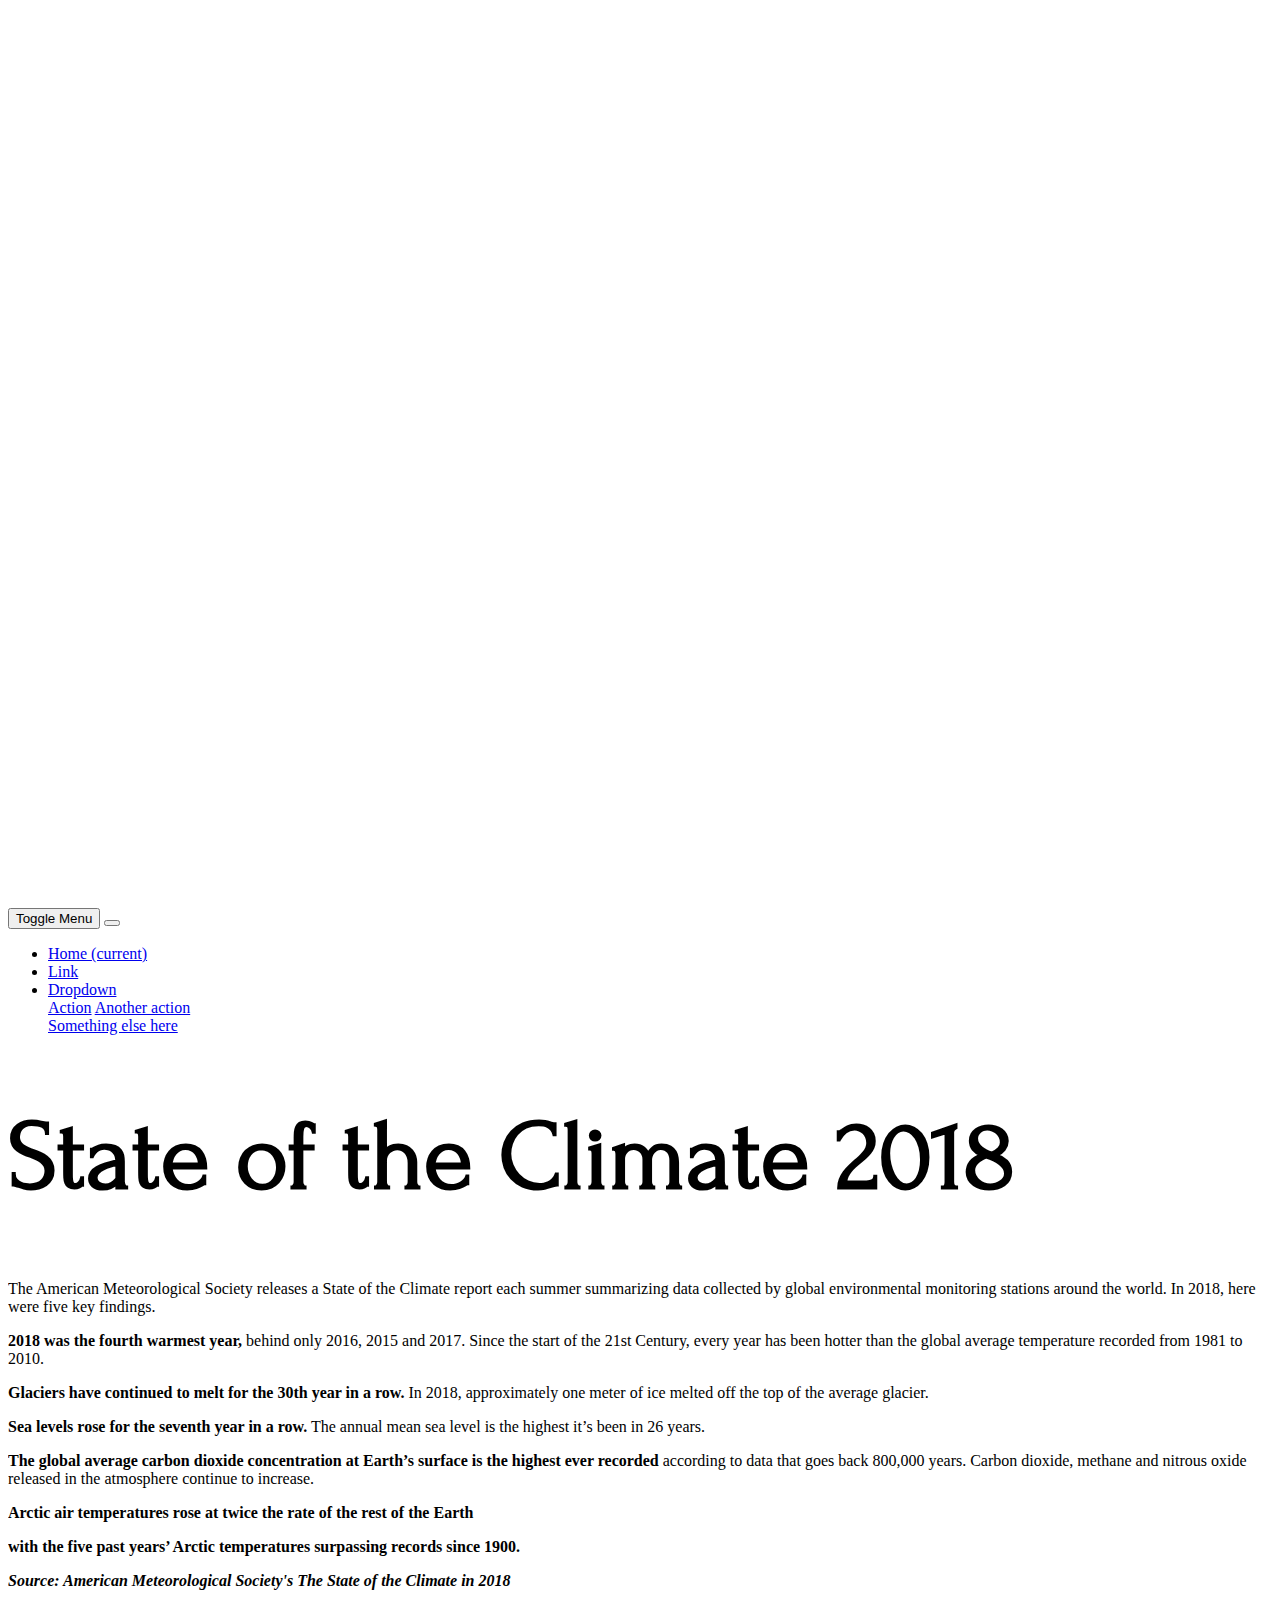
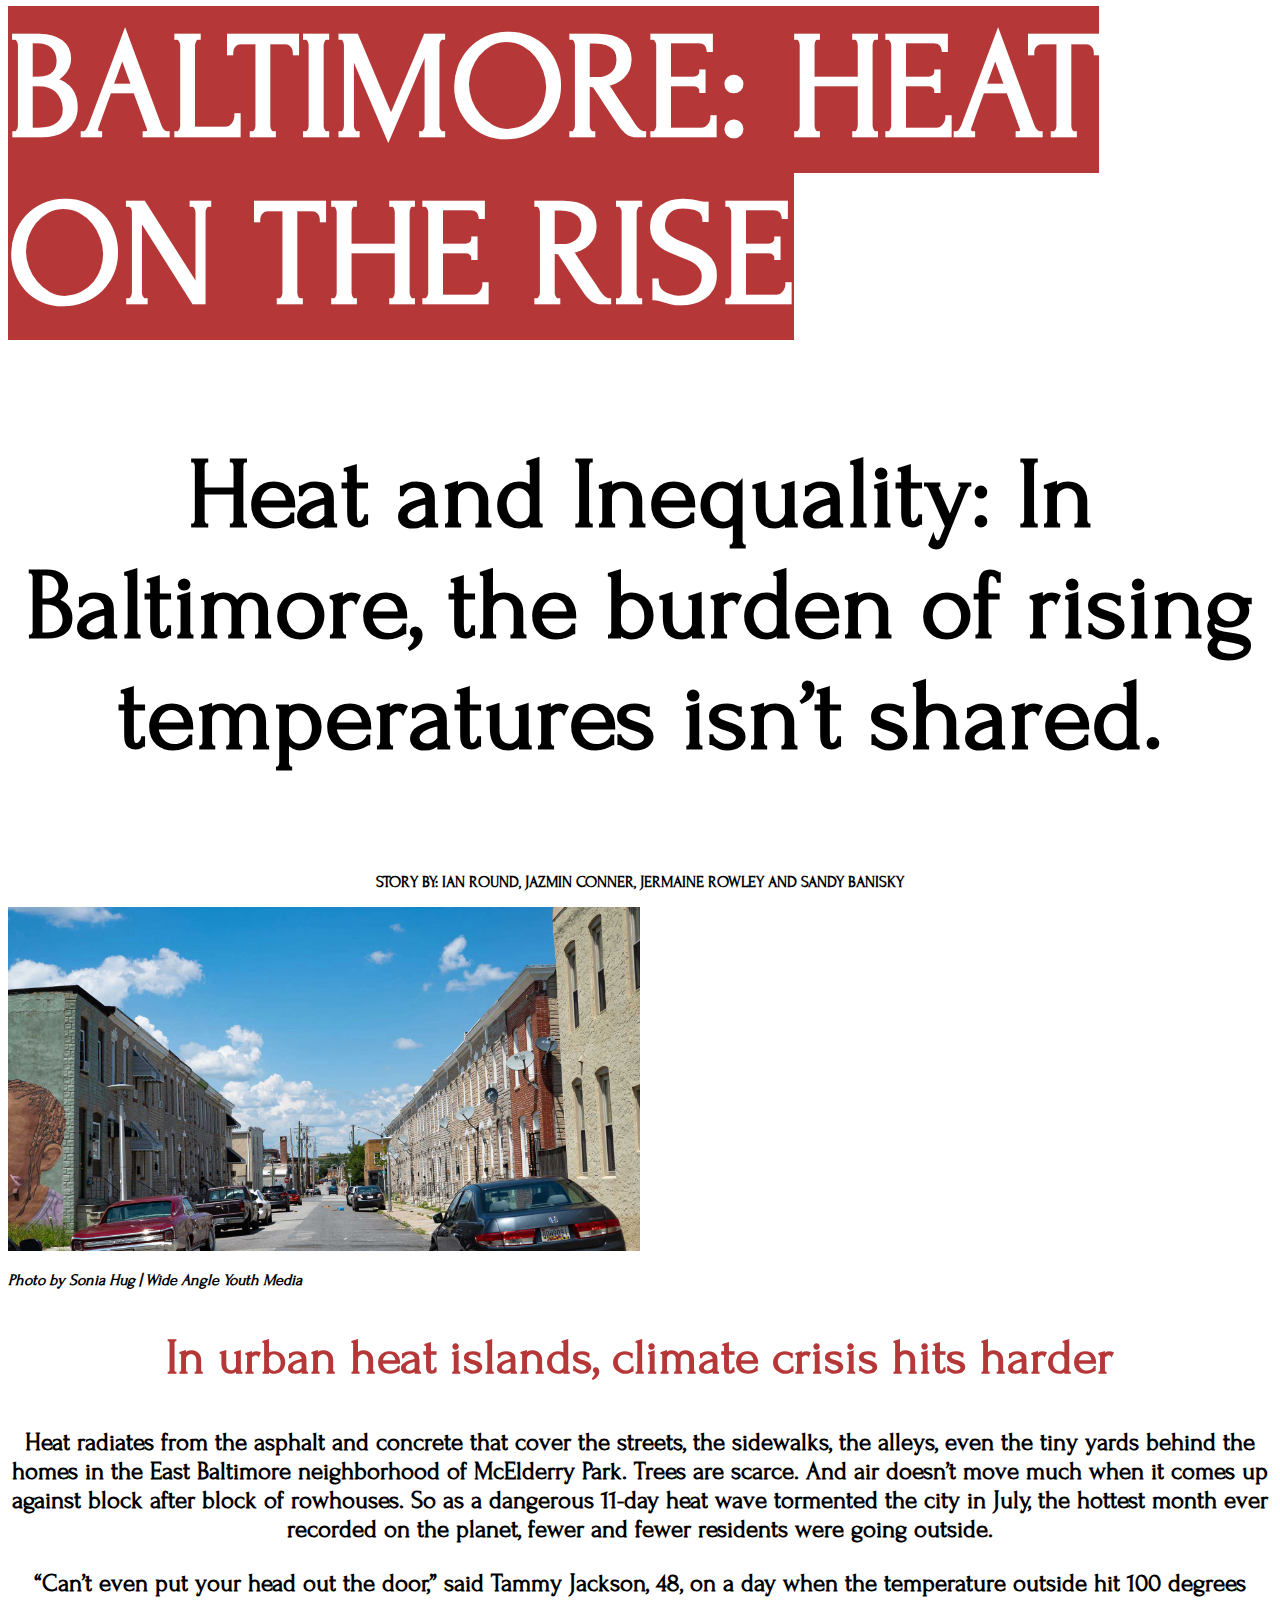
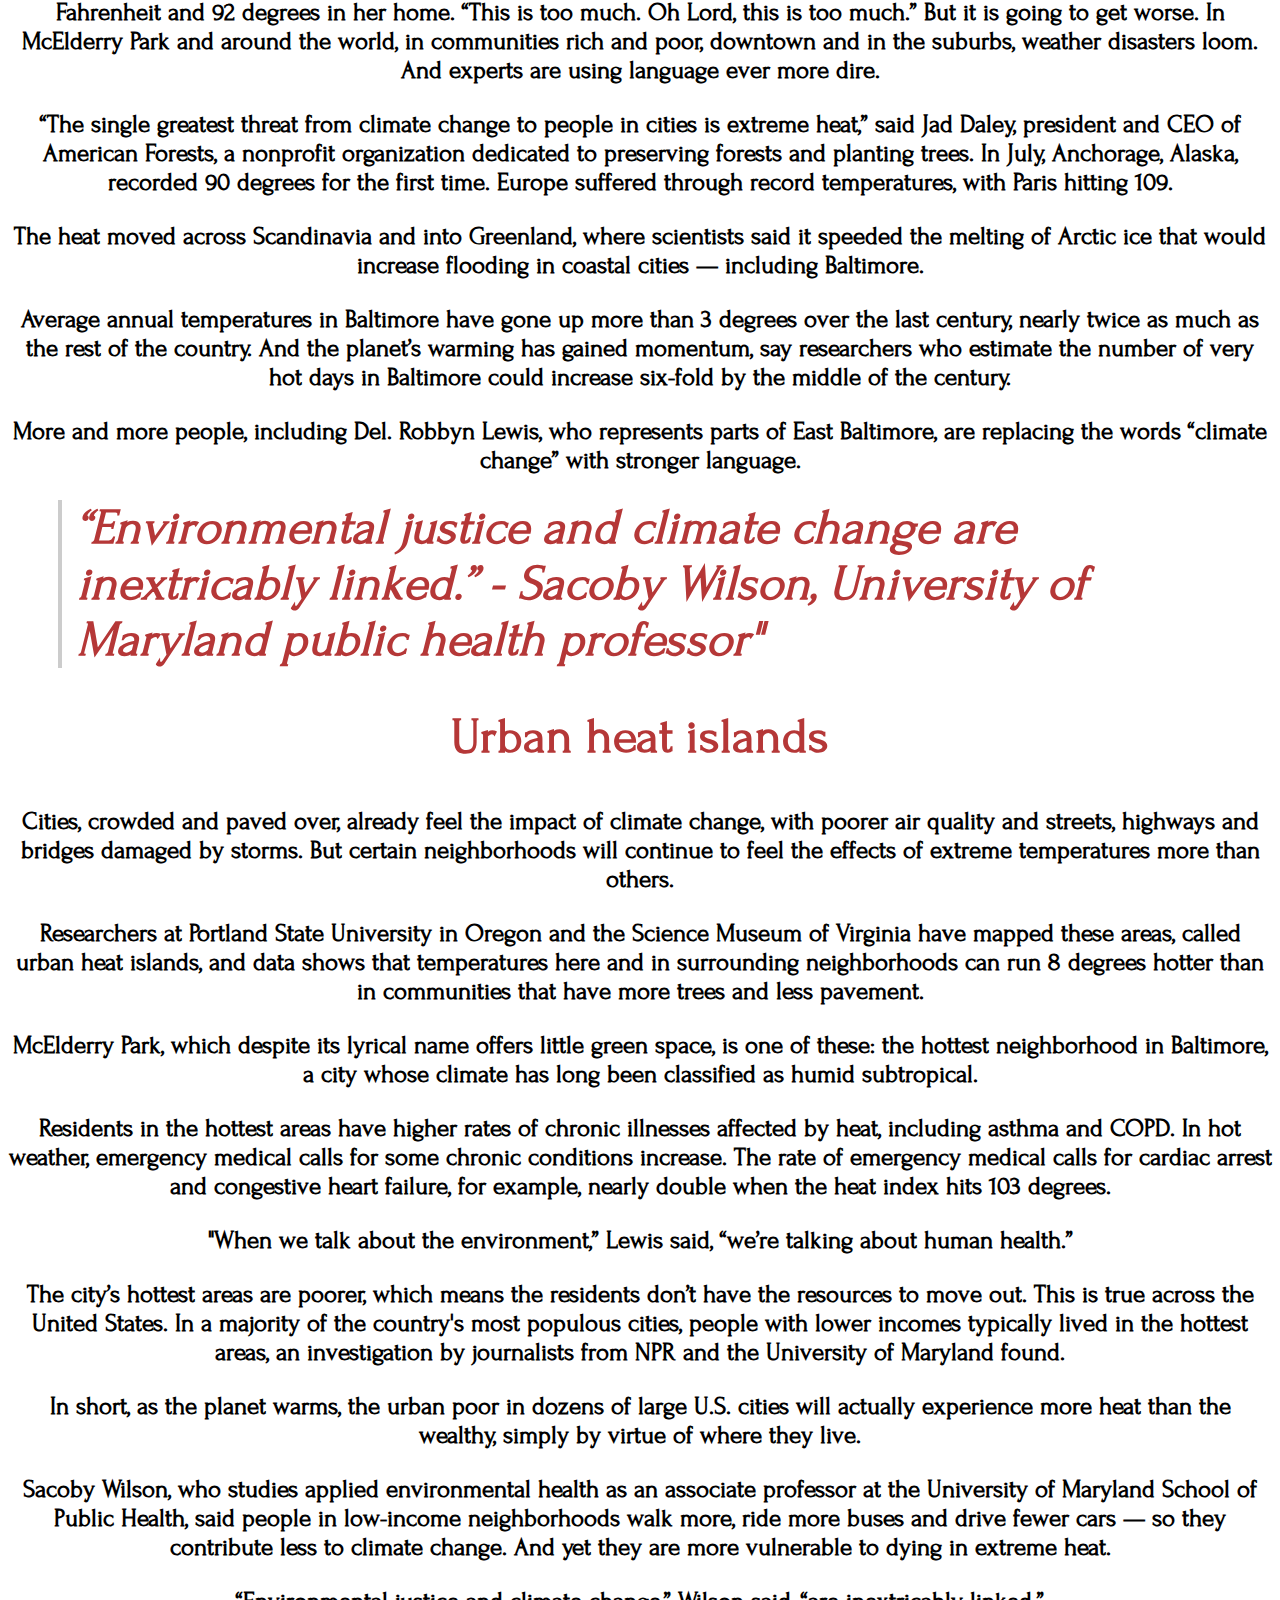
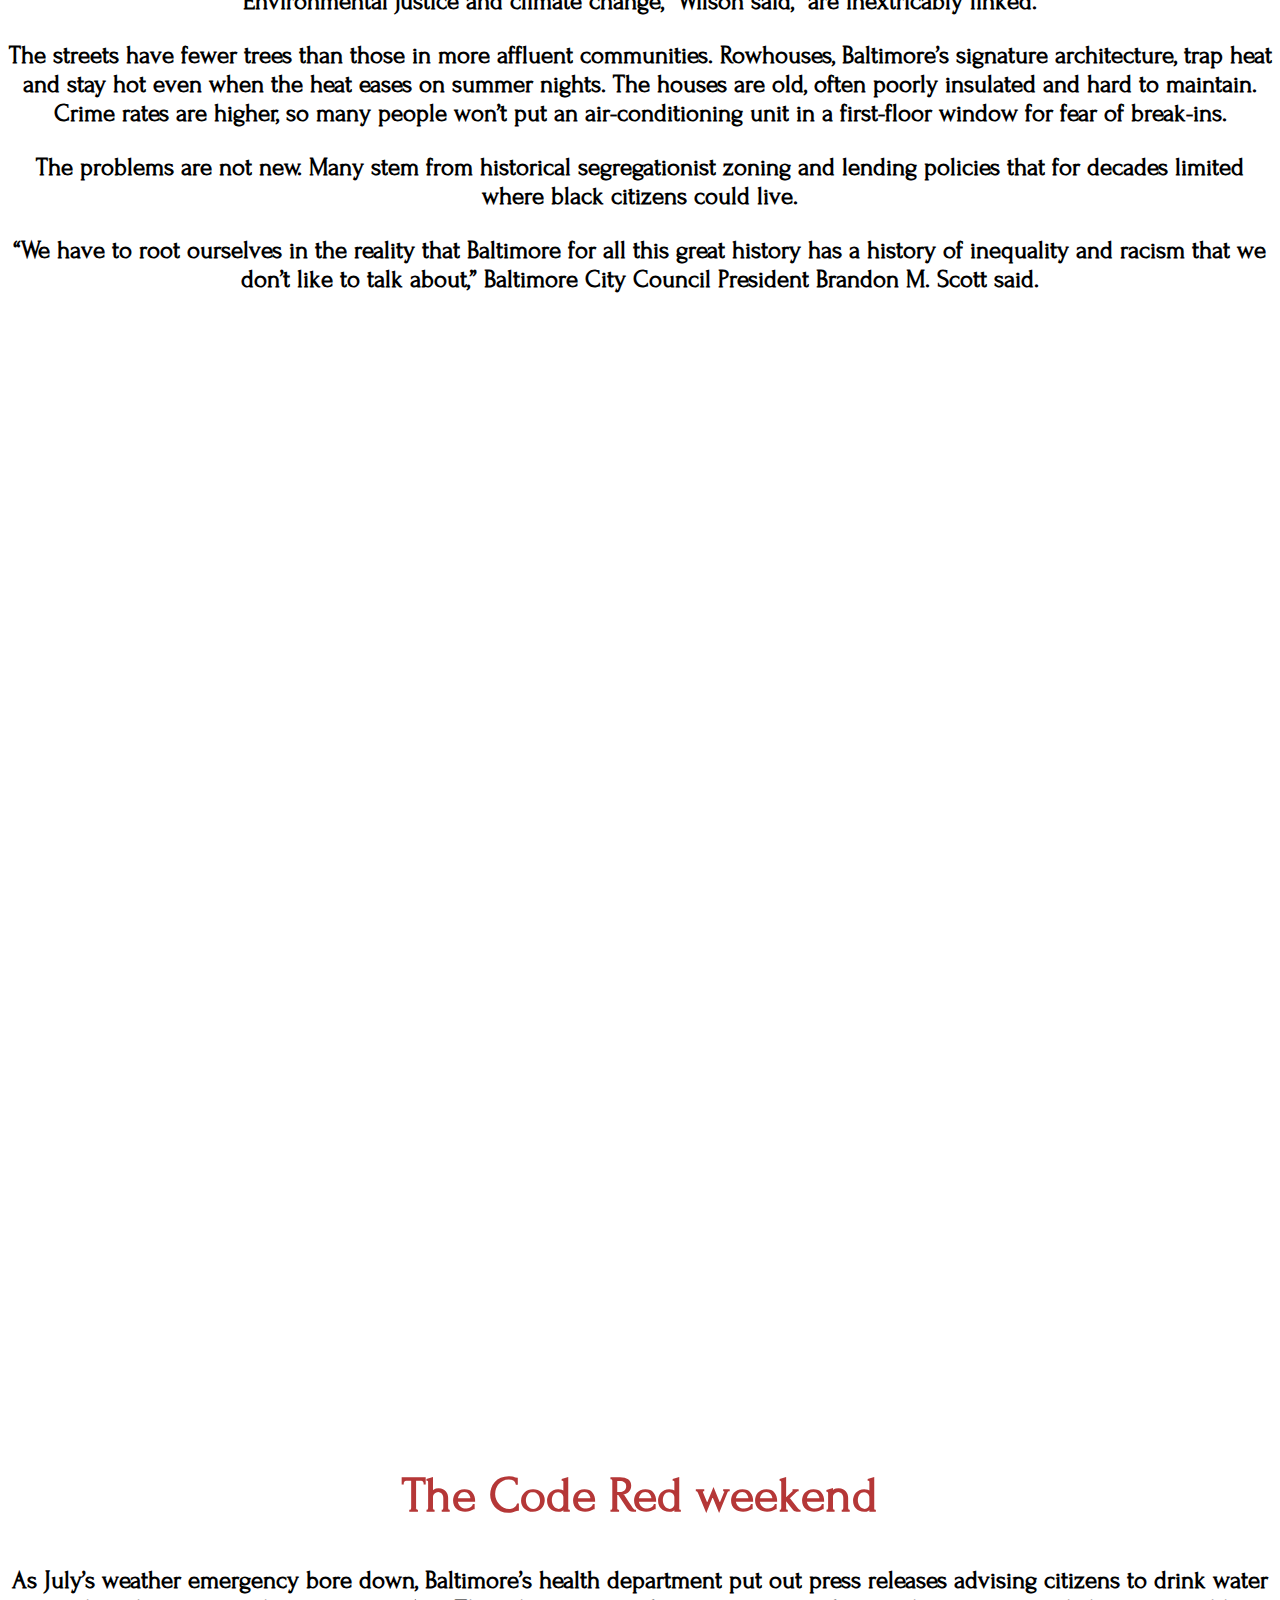
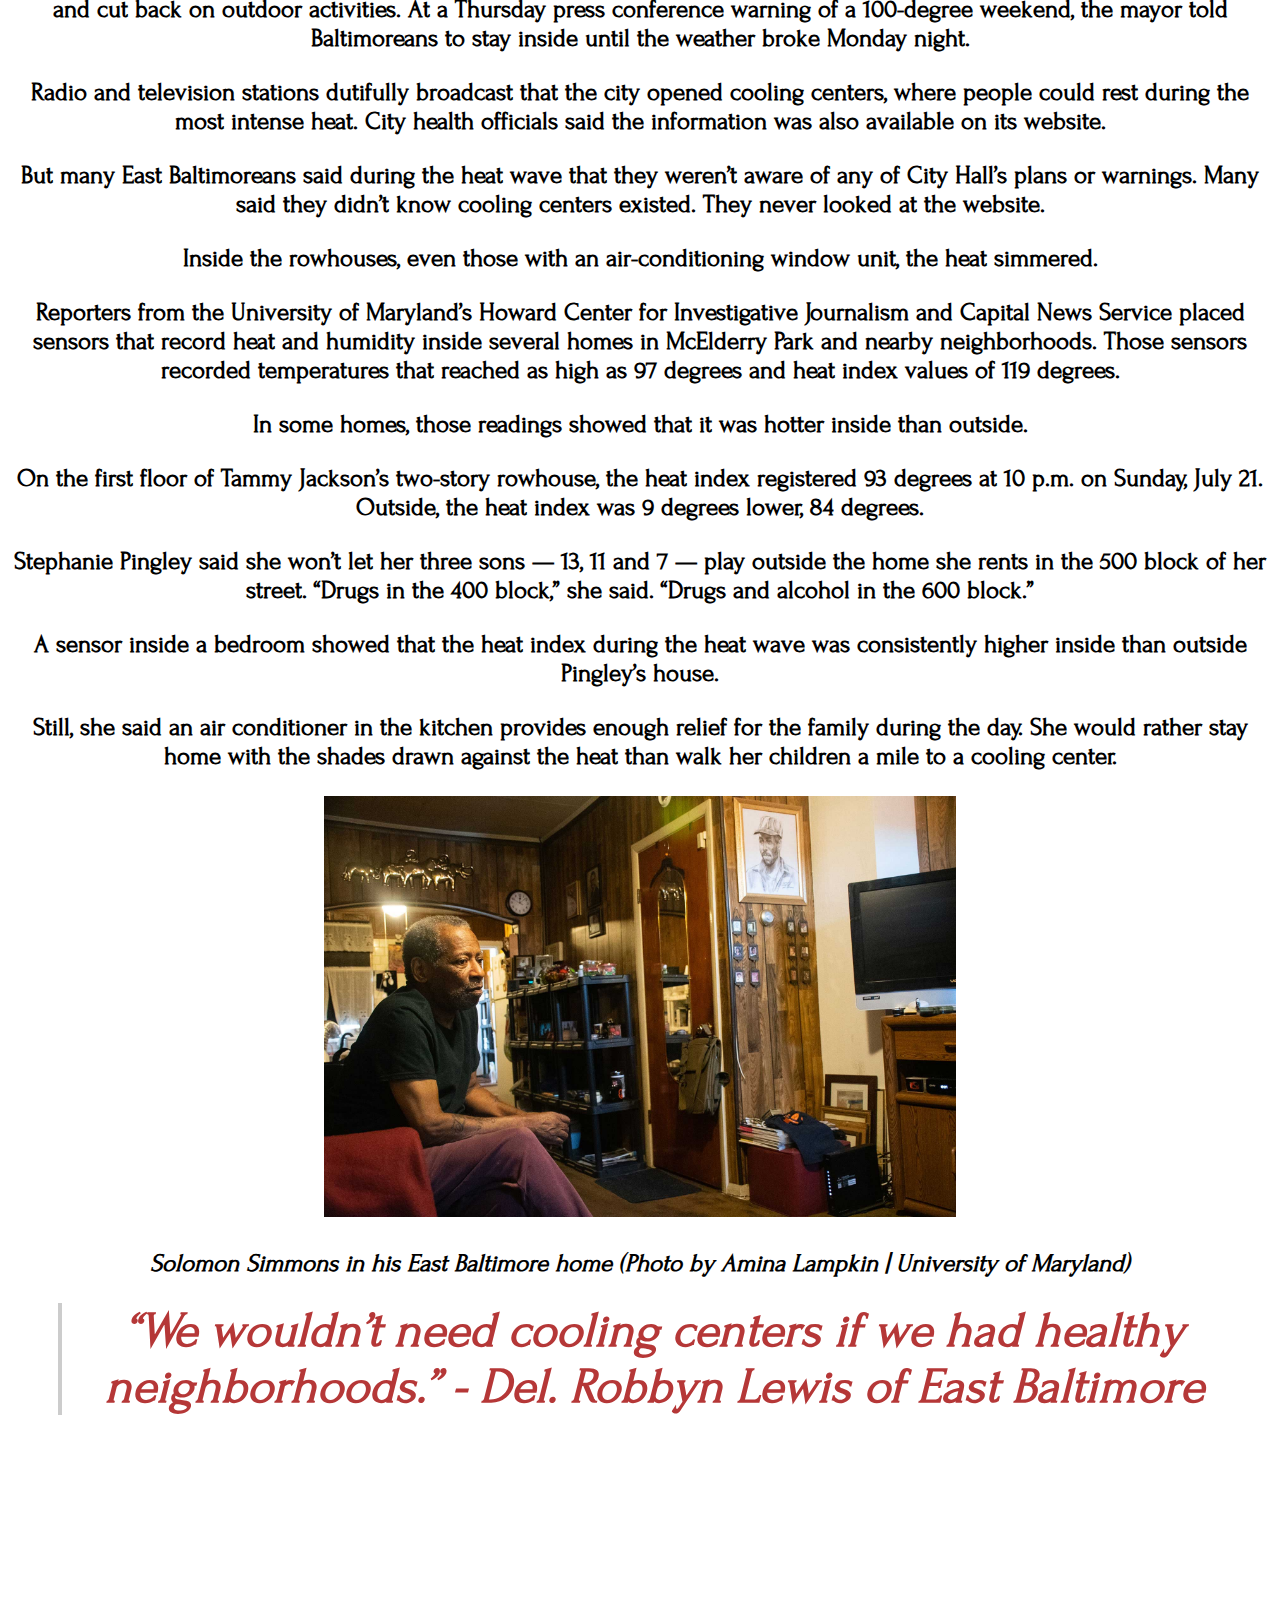
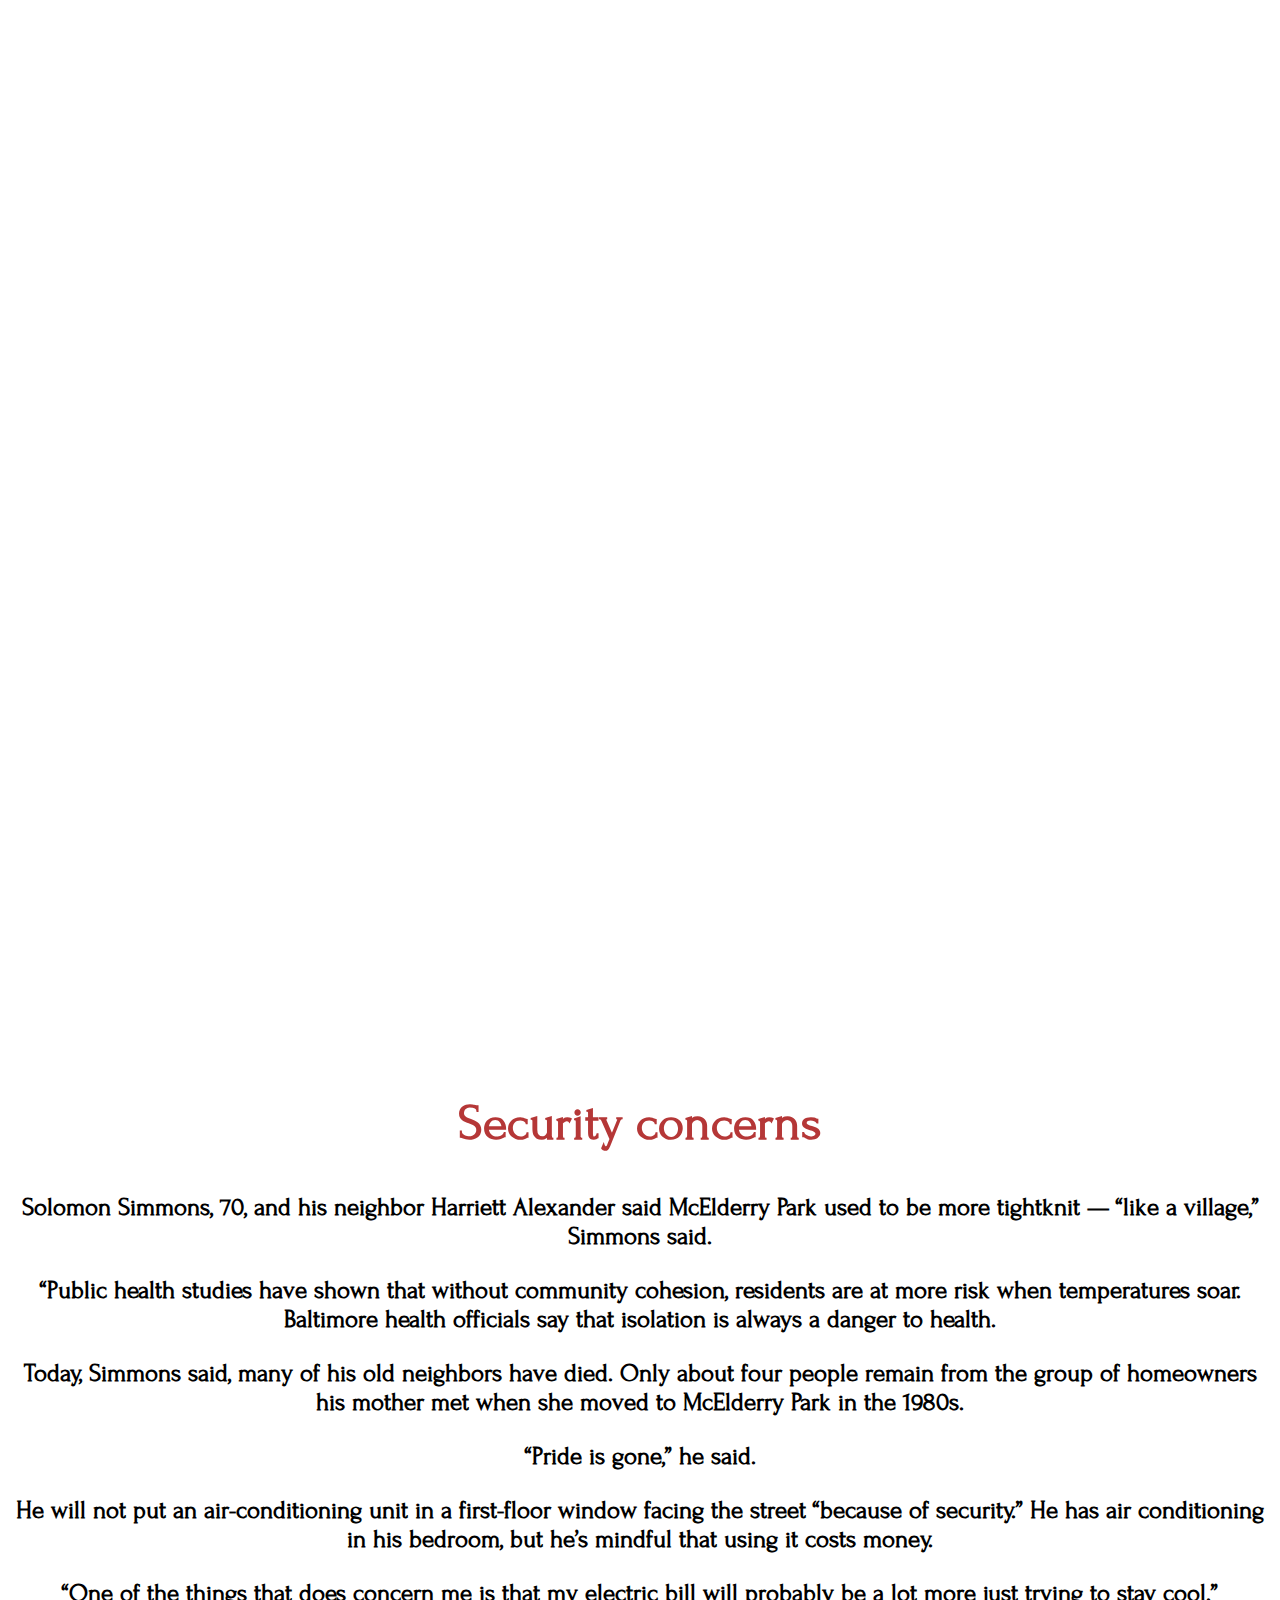
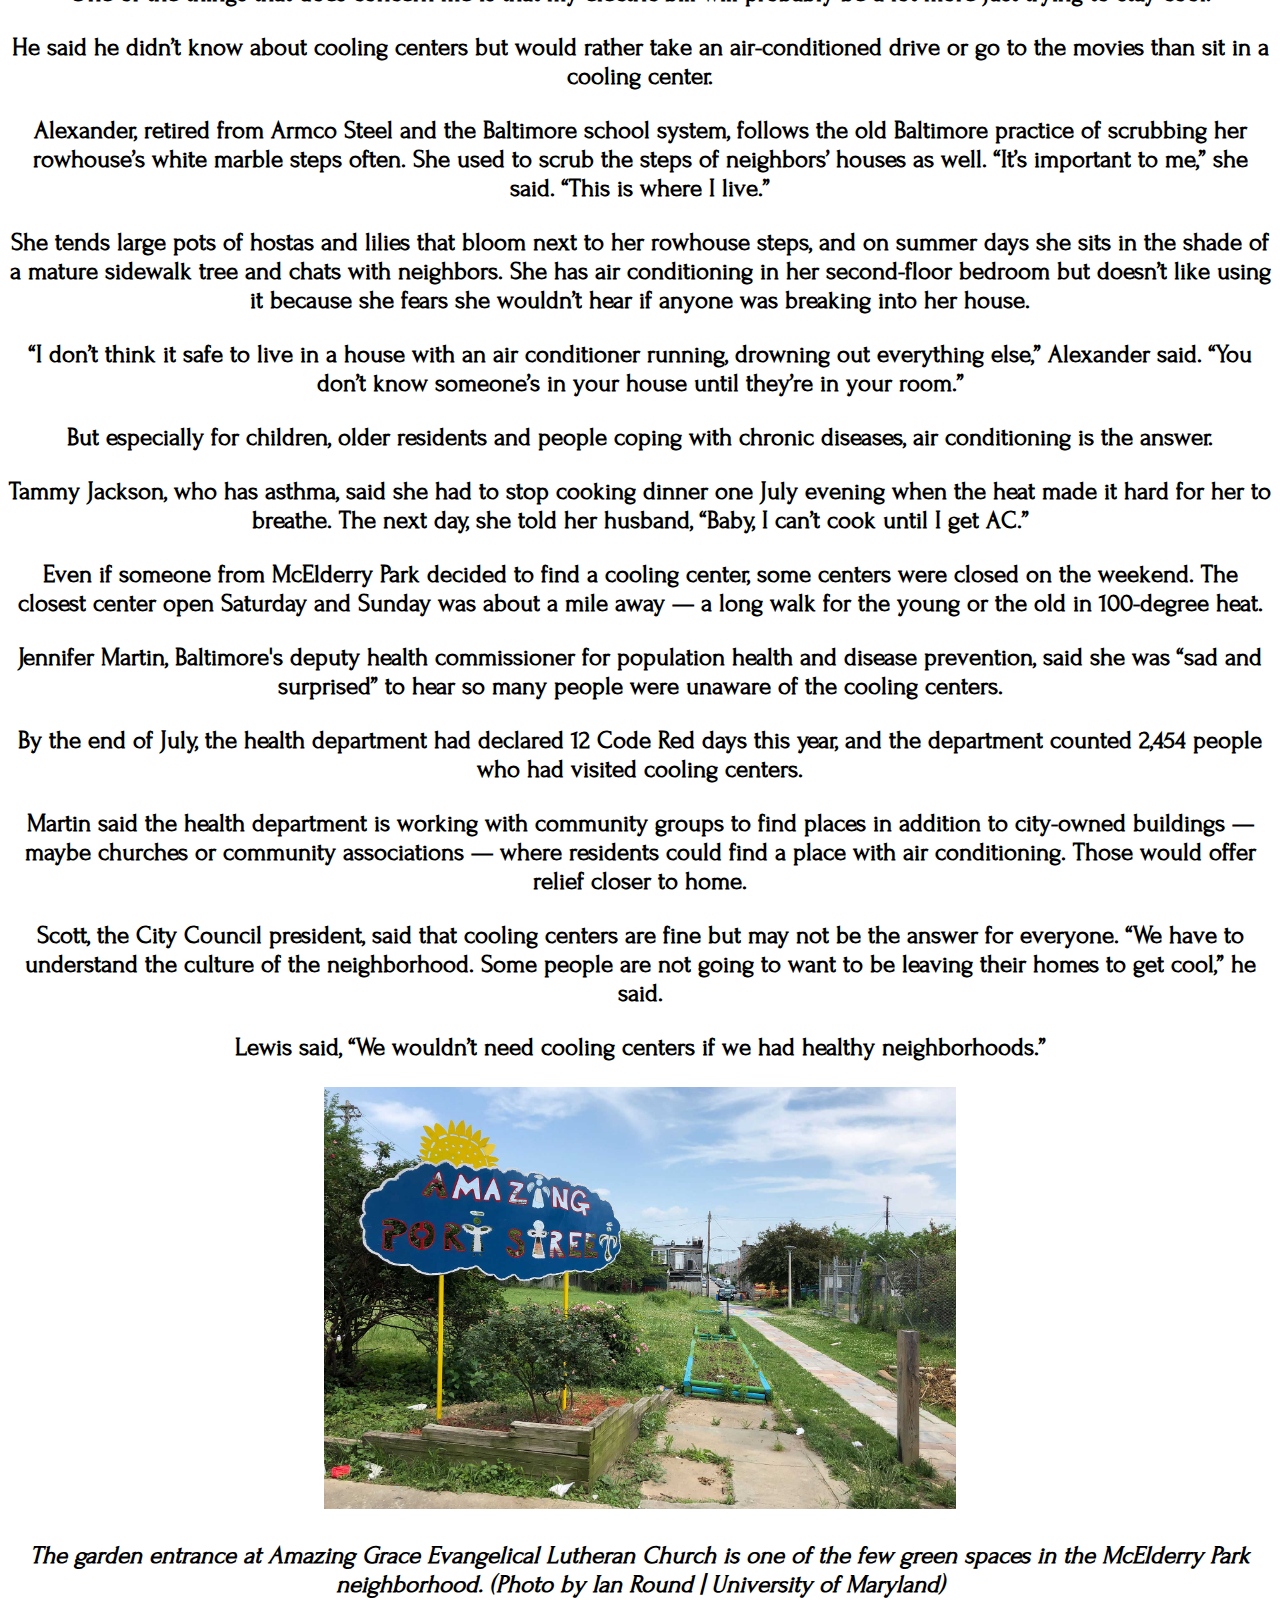
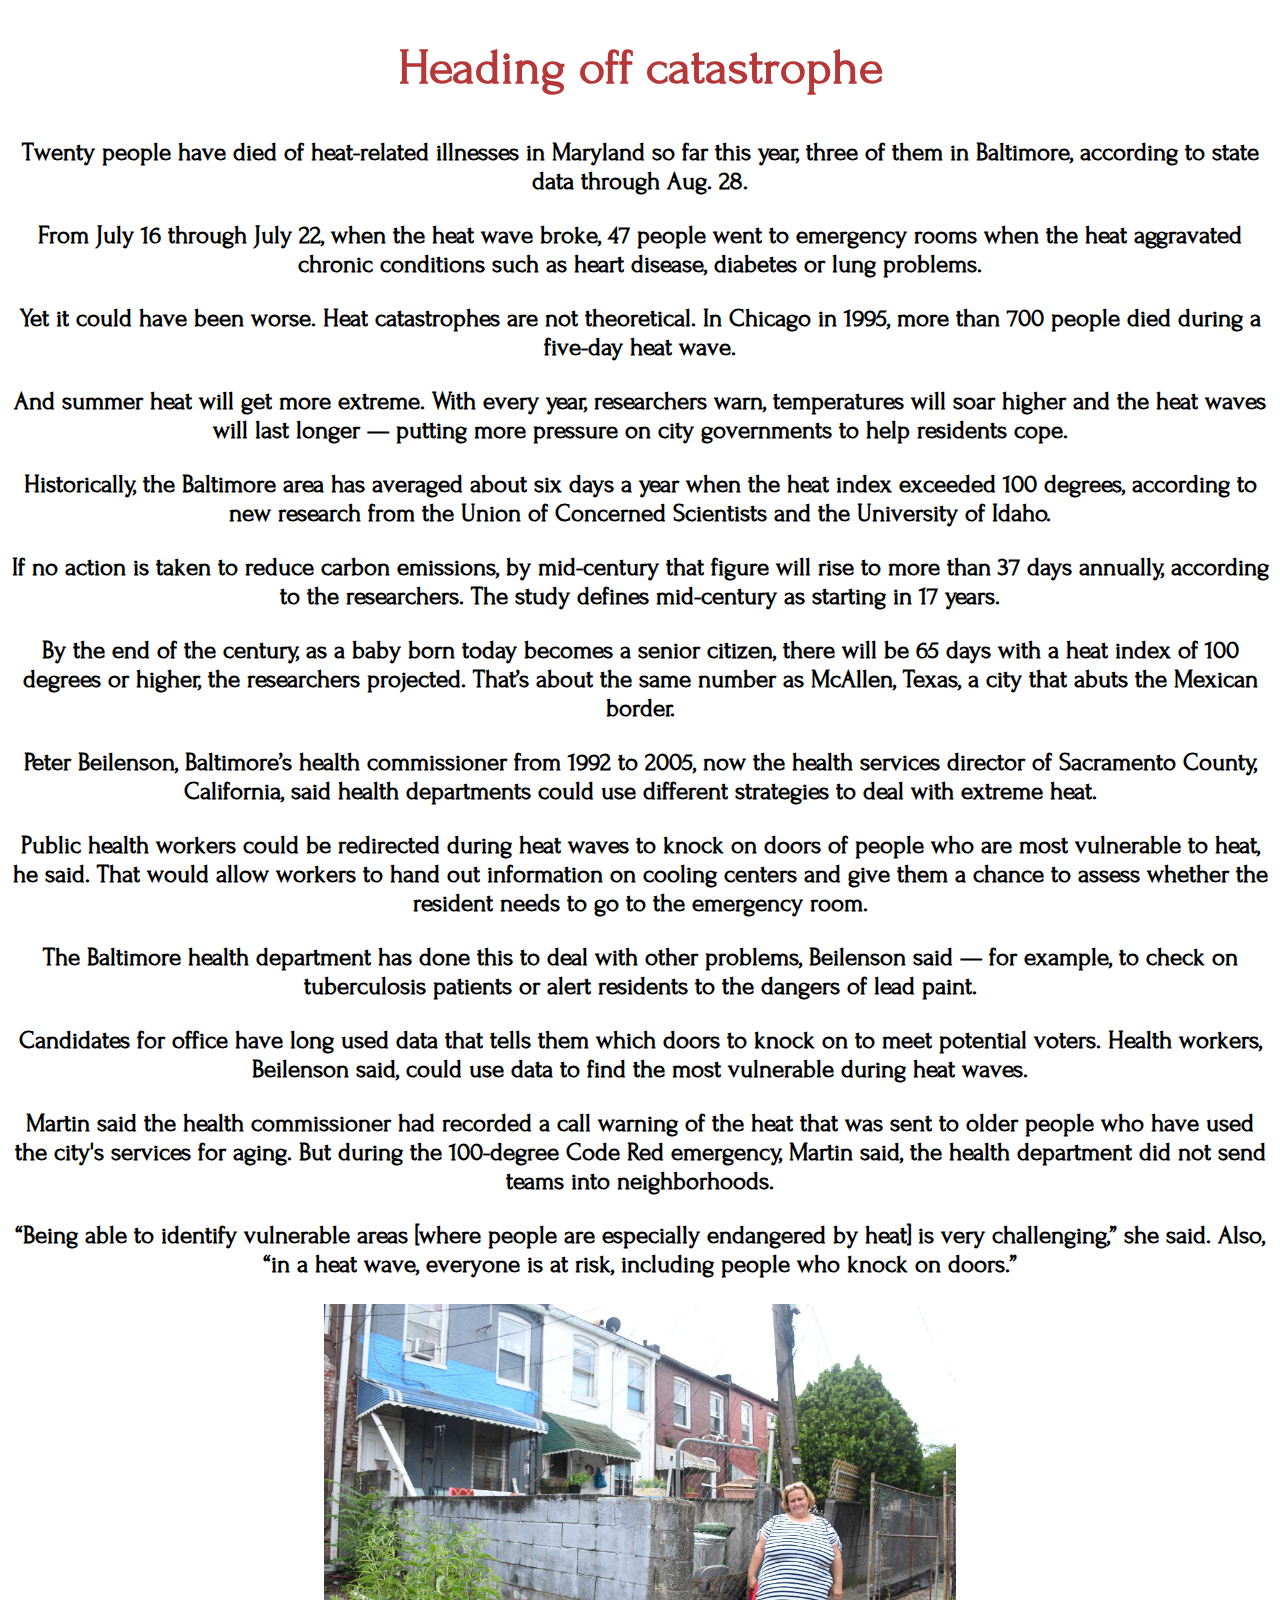
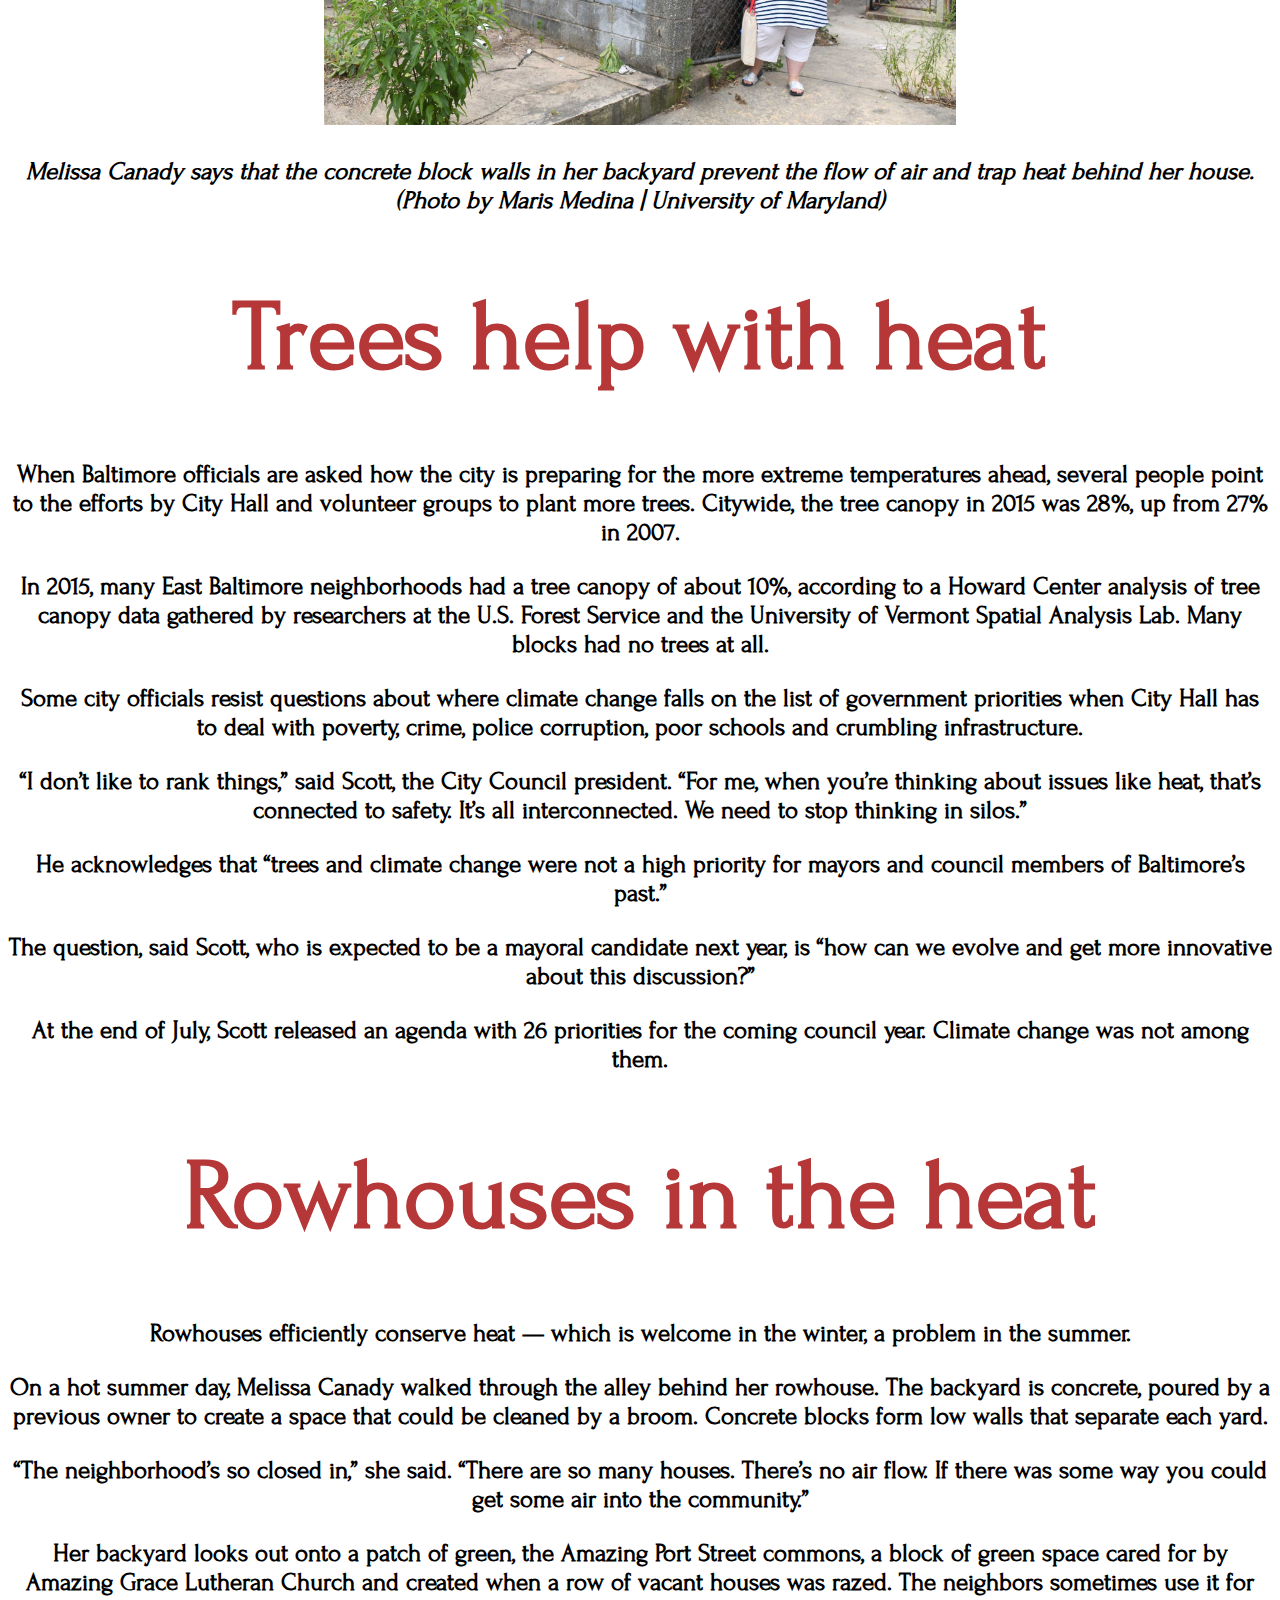
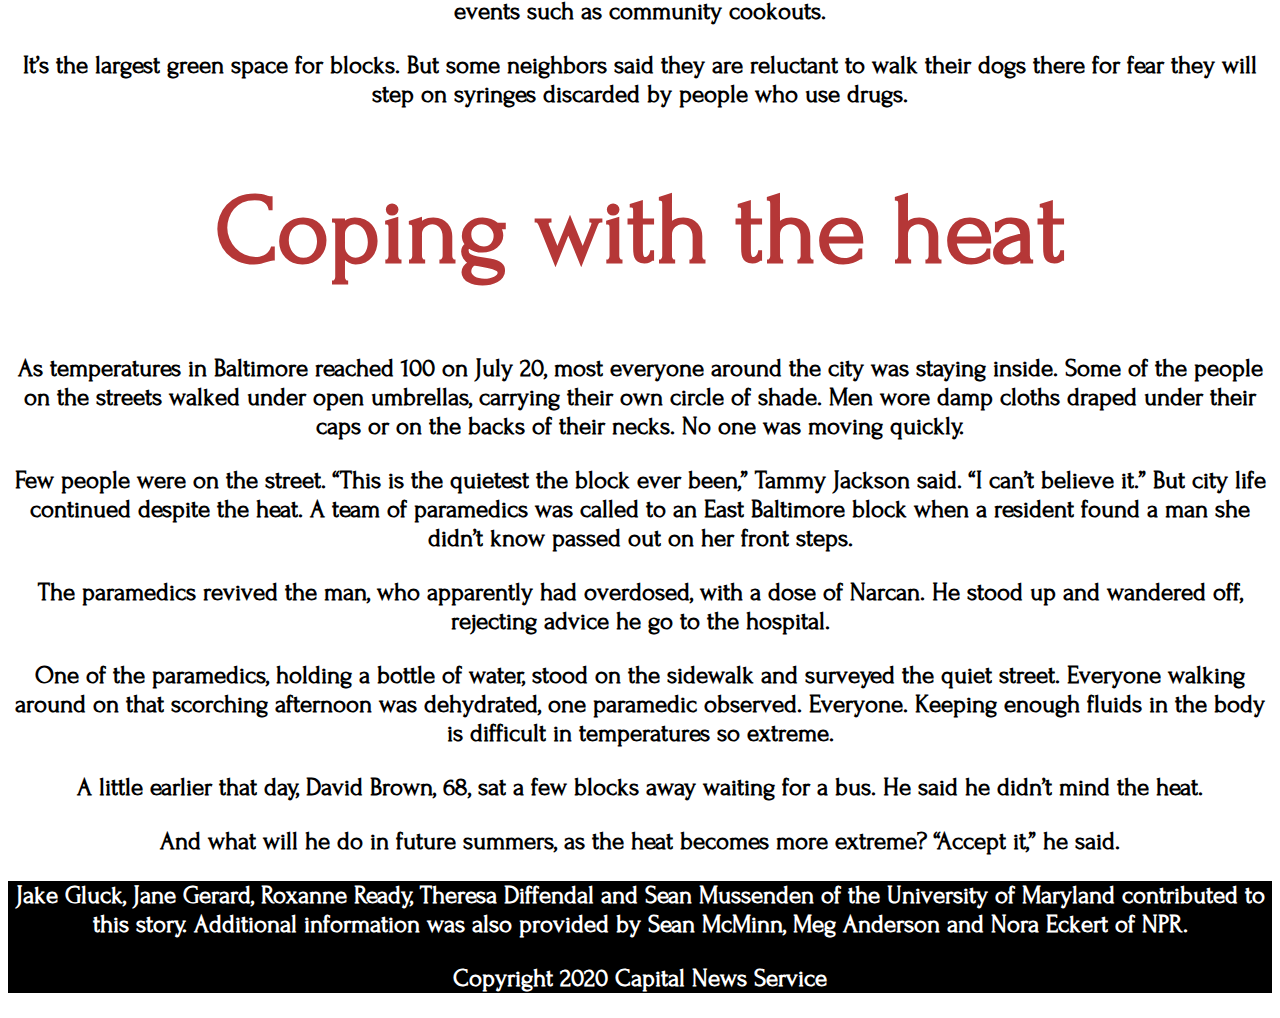
==== climate-crisis-story/index.html @ c6ca89f2 "Update index.html" ====
<!DOCTYPE html>
<html>
<head>
  <meta charset="utf-8">
  <meta name="viewport" content="width=device-width, initial-scale=1, shrink-to-fit=no">
  <link rel="stylesheet" type="text/css" href="stylesheet.css">
  <link rel="stylesheet" href="https://cdn.jsdelivr.net/npm/bootstrap@4.5.3/dist/css/bootstrap.min.css" integrity="sha384-TX8t27EcRE3e/ihU7zmQxVncDAy5uIKz4rEkgIXeMed4M0jlfIDPvg6uqKI2xXr2" crossorigin="anonymous">
  <link href="https://fonts.googleapis.com/css2?family=Forum&display=swap" rel="stylesheet">

  <!-- Bootstrap core CSS -->
  <link href="vendor/bootstrap/css/bootstrap.min.css" rel="stylesheet">

  <div class="d-flex" id="wrapper">

    <!-- Sidebar -->
    <div class="bg-light border-right" id="sidebar-wrapper">
    </div>
    <!-- /#sidebar-wrapper -->

    <!-- Page Content -->
    <div id="page-content-wrapper">

      <nav class="navbar navbar-expand-lg navbar-light bg-light border-bottom">
        <button class="btn btn-primary" id="menu-toggle">Toggle Menu</button>

        <button class="navbar-toggler" type="button" data-toggle="collapse" data-target="#navbarSupportedContent" aria-controls="navbarSupportedContent" aria-expanded="false" aria-label="Toggle navigation">
          <span class="navbar-toggler-icon"></span>
        </button>

        <div class="collapse navbar-collapse" id="navbarSupportedContent">
          <ul class="navbar-nav ml-auto mt-2 mt-lg-0">
            <li class="nav-item active">
              <a class="nav-link" href="#">Home <span class="sr-only">(current)</span></a>
            </li>
            <li class="nav-item">
              <a class="nav-link" href="#">Link</a>
            </li>
            <li class="nav-item dropdown">
              <a class="nav-link dropdown-toggle" href="#" id="navbarDropdown" role="button" data-toggle="dropdown" aria-haspopup="true" aria-expanded="false">
                Dropdown
              </a>
              <div class="dropdown-menu dropdown-menu-right" aria-labelledby="navbarDropdown">
                <a class="dropdown-item" href="#">Action</a>
                <a class="dropdown-item" href="#">Another action</a>
                <div class="dropdown-divider"></div>
                <a class="dropdown-item" href="#">Something else here</a>
              </div>
            </li>
          </ul>
        </div>
      </nav>

      <div class="container-fluid">
        <h1 class="mt-4">State of the Climate 2018</h1>

<p>The American Meteorological Society releases a State of the Climate report each summer summarizing data collected by global environmental monitoring stations around the world. In 2018, here were five key findings.</p>

<p><b>2018 was the fourth warmest year,</b> behind only 2016, 2015 and 2017. Since the start of the 21st Century, every year has been hotter than the global average temperature recorded from 1981 to 2010.</p>

<p><b>Glaciers have continued to melt for the 30th year in a row.</b> In 2018, approximately one meter of ice melted off the top of the average glacier.</p>

<p><b>Sea levels rose for the seventh year in a row.</b> The annual mean sea level is the highest it’s been in 26 years.</p>

<p><b>The global average carbon dioxide concentration at Earth’s surface is the highest ever recorded</b> according to data that goes back 800,000 years. Carbon dioxide, methane and nitrous oxide released in the atmosphere continue to increase.</p>

<p><b>Arctic air temperatures rose at twice the rate of the rest of the Earth</p> with the five past years’ Arctic temperatures surpassing records since 1900.</p>

<p><i>Source: American Meteorological Society's The State of the Climate in 2018</i></p>
      </div>
    </div>
    <!-- /#page-content-wrapper -->

  </div>
  <!-- /#wrapper -->

  <!-- Bootstrap core JavaScript -->
  <script src="vendor/jquery/jquery.min.js"></script>
  <script src="vendor/bootstrap/js/bootstrap.bundle.min.js"></script>

  <!-- Menu Toggle Script -->
  <script>
    $("#menu-toggle").click(function(e) {
      e.preventDefault();
      $("#wrapper").toggleClass("toggled");
    });
  </script>
</div>

</head>
<body>
  <!--nav-->
  <nav class= "navbar navbar-expand-lg navbar-light bg-light">
    <span class="top-nav">Baltimore: Heat on the Rise</span>
  </nav>



  <!--Headline here in div with id/class-->
<div id="container" class="container-fluid">

  <div id="head" style= "font-size: 100px;">
    <p><b>Heat and Inequality: In Baltimore, the burden of rising temperatures isn’t shared.</b></p>
  </div>
  <div id="byline">
  <p><center>STORY BY: IAN ROUND, JAZMIN CONNER, JERMAINE ROWLEY AND SANDY BANISKY</center></p>
  </div>


    <div class="text-center">
      <img src="sonia-hug-streetview.jpg" class="img-fluid" alt="streetview image" width ="50%;">
      <p class="caption">Photo by Sonia Hug | Wide Angle Youth Media</p>
    </div>

  <div>
    <p><h2 style="color:#B53737;"><center><b>In urban heat islands, climate crisis hits harder</b></center></h2></p>
  </div>
    <p><h3><center>Heat radiates from the asphalt and concrete that cover the streets, the sidewalks, the alleys, even the tiny yards behind the homes in the East Baltimore neighborhood of McElderry Park. Trees are scarce. And air doesn’t move much when it comes up against block after block of rowhouses.
So as a dangerous 11-day heat wave tormented the city in July, the hottest month ever recorded on the planet, fewer and fewer residents were going outside.</center></h3></p>
<p><h3><center>“Can’t even put your head out the door,” said Tammy Jackson, 48, on a day when the temperature outside hit 100 degrees Fahrenheit and 92 degrees in her home. “This is too much. Oh Lord, this is too much.”
But it is going to get worse. In McElderry Park and around the world, in communities rich and poor, downtown and in the suburbs, weather disasters loom. And experts are using language ever more dire.</center></h3></p>
<p><h3><center>“The single greatest threat from climate change to people in cities is extreme heat,” said Jad Daley, president and CEO of American Forests, a nonprofit organization dedicated to preserving forests and planting trees.
In July, Anchorage, Alaska, recorded 90 degrees for the first time. Europe suffered through record temperatures, with Paris hitting 109.
<p><h3><center>The heat moved across Scandinavia and into Greenland, where scientists said it speeded the melting of Arctic ice that would increase flooding in coastal cities — including Baltimore.</center></h3></p>
Average annual temperatures in Baltimore have gone up more than 3 degrees over the last century, nearly twice as much as the rest of the country.
And the planet’s warming has gained momentum, say researchers who estimate the number of very hot days in Baltimore could increase six-fold by the middle of the century.</center></h3></p>
<p><h3><center>More and more people, including Del. Robbyn Lewis, who represents parts of East Baltimore, are replacing the words “climate change” with stronger language.</center></h3></p>
</div>

<div>
<p><blockquote>“Environmental justice and climate change are inextricably linked.”
- Sacoby Wilson, University of Maryland public health professor"</blockquote></p>
</div>

<div>
  <p><h2 style="color:#B53737;"><center><b>Urban heat islands</b></center></h2></p>
</div>
  <p><h3><center>Cities, crowded and paved over, already feel the impact of climate change, with poorer air quality and streets, highways and bridges damaged by storms. But certain neighborhoods will continue to feel the effects of extreme temperatures more than others.</center></h3></p>
  <p><h3><center>Researchers at Portland State University in Oregon and the Science Museum of Virginia have mapped these areas, called urban heat islands, and data shows that temperatures here and in surrounding neighborhoods can run 8 degrees hotter than in communities that have more trees and less pavement.</center></h3></p>
  <p><h3><center>McElderry Park, which despite its lyrical name offers little green space, is one of these: the hottest neighborhood in Baltimore, a city whose climate has long been classified as humid subtropical.</center></h3></p>
  <p><h3><center>Residents in the hottest areas have higher rates of chronic illnesses affected by heat, including asthma and COPD. In hot weather, emergency medical calls for some chronic conditions increase. The rate of emergency medical calls for cardiac arrest and congestive heart failure, for example, nearly double when the heat index hits 103 degrees.</center></h3></p>
  <p><h3><center>"When we talk about the environment,” Lewis said, “we’re talking about human health.”</center></h3></p>
  <p><h3><center>The city’s hottest areas are poorer, which means the residents don’t have the resources to move out.
This is true across the United States. In a majority of the country's most populous cities, people with lower incomes typically lived in the hottest areas, an investigation by journalists from NPR and the University of Maryland found.</center></h3></p>
  <p><h3><center>In short, as the planet warms, the urban poor in dozens of large U.S. cities will actually experience more heat than the wealthy, simply by virtue of where they live.</center></h3></p>
  <p><h3><center>Sacoby Wilson, who studies applied environmental health as an associate professor at the University of Maryland School of Public Health, said people in low-income neighborhoods walk more, ride more buses and drive fewer cars — so they contribute less to climate change. And yet they are more vulnerable to dying in extreme heat.</center></h3></p>
  <p><h3><center>“Environmental justice and climate change,” Wilson said, “are inextricably linked.”</center></h3></p>
<p><h3><center>The streets have fewer trees than those in more affluent communities. Rowhouses, Baltimore’s signature architecture, trap heat and stay hot even when the heat eases on summer nights. The houses are old, often poorly insulated and hard to maintain. Crime rates are higher, so many people won’t put an air-conditioning unit in a first-floor window for fear of break-ins.</center></h3></p>
  <p><h3><center>The problems are not new. Many stem from historical segregationist zoning and lending policies that for decades limited where black citizens could live.</center></h3></p>
  <p><h3><center>“We have to root ourselves in the reality that Baltimore for all this great history has a history of inequality and racism that we don’t like to talk about,” Baltimore City Council President Brandon M. Scott said.
</center></h3></p>

<div>
      <div class="row">
              <div class="col-md-6" class="container-fluid">
                      <center><iframe title=" Indoor and outdoor heat index during Baltimore heat wave, July 16-22, 2019" aria-label="Interactive line chart" id="datawrapper-chart-ruosQ" src="//datawrapper.dwcdn.net/ruosQ/1/" scrolling="no" frameborder="0" style="width: 0; min-width: 100% !important; border: none;" height="600"></iframe>
                        <script type="text/javascript">!function(){"use strict";window.addEventListener("message",function(a){if(void 0!==a.data["datawrapper-height"])for(var e in a.data["datawrapper-height"]){var t=document.getElementById("datawrapper-chart-"+e)||document.querySelector("iframe[src*='"+e+"']");t&&(t.style.height=a.data["datawrapper-height"][e]+"px")}})}();</script></center>
              </div>
              <div class="col-md-6">
                      <center><iframe title=" Baltimore has more than its share of heat-related deaths in Maryland" aria-label="Grouped Column Chart" id="datawrapper-chart-JL5jA" src="//datawrapper.dwcdn.net/JL5jA/2/" scrolling="no" frameborder="0" style="width: 0; min-width: 100% !important; border: none;" height="500"></iframe><script type="text/javascript">!function(){"use strict";window.addEventListener("message",function(a){if(void 0!==a.data["datawrapper-height"])for(var e in a.data["datawrapper-height"]){var t=document.getElementById("datawrapper-chart-"+e)||document.querySelector("iframe[src*='"+e+"']");t&&(t.style.height=a.data["datawrapper-height"][e]+"px")}})}();</script></center>
              </div>
          </div>
          </div>

<div>
  <p><h2 style="color:#B53737;"><center><b>The Code Red weekend</b></center></h2></p>
</div>
  <p><h3><center>As July’s weather emergency bore down, Baltimore’s health department put out press releases advising citizens to drink water and cut back on outdoor activities. At a Thursday press conference warning of a 100-degree weekend, the mayor told Baltimoreans to stay inside until the weather broke Monday night.</center></h3></p>
<p><h3><center>Radio and television stations dutifully broadcast that the city opened cooling centers, where people could rest during the most intense heat. City health officials said the information was also available on its website.</center></h3></p>
<p><h3><center>But many East Baltimoreans said during the heat wave that they weren’t aware of any of City Hall’s plans or warnings. Many said they didn’t know cooling centers existed. They never looked at the website.
<p><h3><center>Inside the rowhouses, even those with an air-conditioning window unit, the heat simmered.</center></h3></p>
<p><h3><center>Reporters from the University of Maryland’s Howard Center for Investigative Journalism and Capital News Service placed sensors that record heat and humidity inside several homes in McElderry Park and nearby neighborhoods. Those sensors recorded temperatures that reached as high as 97 degrees and heat index values of 119 degrees.</center></h3></p>
<p><h3><center>In some homes, those readings showed that it was hotter inside than outside.</center></h3></p>
<p><h3><center>On the first floor of Tammy Jackson’s two-story rowhouse, the heat index registered 93 degrees at 10 p.m. on Sunday, July 21. Outside, the heat index was 9 degrees lower, 84 degrees.</center></h3></p>
<p><h3><center>Stephanie Pingley said she won’t let her three sons — 13, 11 and 7 — play outside the home she rents in the 500 block of her street. “Drugs in the 400 block,” she said. “Drugs and alcohol in the 600 block.”</center></h3></p>
<p><h3><center>A sensor inside a bedroom showed that the heat index during the heat wave was consistently higher inside than outside Pingley’s house.</center></h3></p>
<p><h3><center>Still, she said an air conditioner in the kitchen provides enough relief for the family during the day. She would rather stay home with the shades drawn against the heat than walk her children a mile to a cooling center.</center></h3></p>
</div>

<div class="text-center">
  <img src="solomon-simmons.jpg" class="img-fluid" alt="solomon image" width ="50%;">
  <p class="caption">Solomon Simmons in his East Baltimore home (Photo by Amina Lampkin | University of Maryland)</p>
</div>

<div>
  <p><blockquote>“We wouldn’t need cooling centers if we had healthy neighborhoods.”
  - Del. Robbyn Lewis of East Baltimore</blockquote></p>
  </div>

  <div>
    <div>
          <div class="row">
                  <div class="col-md-6" class="container-fluid">
                          <center><iframe title="The relationship between summer temperature and poverty in Baltimore" aria-label="Scatter Plot" id="datawrapper-chart-Es9S6" src="//datawrapper.dwcdn.net/Es9S6/1/" scrolling="no" frameborder="0" style="width: 0; min-width: 100% !important; border: none;" height="600"></iframe><script type="text/javascript">!function(){"use strict";window.addEventListener("message",function(a){if(void 0!==a.data["datawrapper-height"])for(var e in a.data["datawrapper-height"]){var t=document.getElementById("datawrapper-chart-"+e)||document.querySelector("iframe[src*='"+e+"']");t&&(t.style.height=a.data["datawrapper-height"][e]+"px")}})}();</script></center>
                  </div>
                  <div class="col-md-6">
                          <center><iframe title="Summer temperature and violence" aria-label="Scatter Plot" id="datawrapper-chart-45M4X" src="//datawrapper.dwcdn.net/45M4X/1/" scrolling="no" frameborder="0" style="width: 0; min-width: 100% !important; border: none;" height="600"></iframe><script type="text/javascript">!function(){"use strict";window.addEventListener("message",function(a){if(void 0!==a.data["datawrapper-height"])for(var e in a.data["datawrapper-height"]){var t=document.getElementById("datawrapper-chart-"+e)||document.querySelector("iframe[src*='"+e+"']");t&&(t.style.height=a.data["datawrapper-height"][e]+"px")}})}();</script></center>
                  </div>
              </div>
              </div>

<div>
  <p><h2 style="color:#B53737;"><center><b>Security concerns</b></center></h2></p>
</div>
  <p><h3><center>Solomon Simmons, 70, and his neighbor Harriett Alexander said McElderry Park used to be more tightknit — “like a village,” Simmons said.</center></h3></p>
<p><h3><center>“Public health studies have shown that without community cohesion, residents are at more risk when temperatures soar. Baltimore health officials say that isolation is always a danger to health.</center></h3></p>
<p><h3><center>Today, Simmons said, many of his old neighbors have died. Only about four people remain from the group of homeowners his mother met when she moved to McElderry Park in the 1980s.</center></h3></p>
<p><h3><center>“Pride is gone,” he said.</center></h3></p>
<p><h3><center>He will not put an air-conditioning unit in a first-floor window facing the street “because of security.” He has air conditioning in his bedroom, but he’s mindful that using it costs money.</center></h3></p>
<p><h3><center>“One of the things that does concern me is that my electric bill will probably be a lot more just trying to stay cool.”
</center></h3></p>
<p><h3><center>He said he didn’t know about cooling centers but would rather take an air-conditioned drive or go to the movies than sit in a cooling center.</center></h3></p>
<p><h3><center>Alexander, retired from Armco Steel and the Baltimore school system, follows the old Baltimore practice of scrubbing her rowhouse’s white marble steps often. She used to scrub the steps of neighbors’ houses as well. “It’s important to me,” she said. “This is where I live.”</center></h3></p>
<p><h3><center>She tends large pots of hostas and lilies that bloom next to her rowhouse steps, and on summer days she sits in the shade of a mature sidewalk tree and chats with neighbors. She has air conditioning in her second-floor bedroom but doesn’t like using it because she fears she wouldn’t hear if anyone was breaking into her house.</center></h3></p>
<p><h3><center>“I don’t think it safe to live in a house with an air conditioner running, drowning out everything else,” Alexander said. “You don’t know someone’s in your house until they’re in your room.”</center></h3></p>
<p><h3><center>But especially for children, older residents and people coping with chronic diseases, air conditioning is the answer.</center></h3></p>
<p><h3><center>Tammy Jackson, who has asthma, said she had to stop cooking dinner one July evening when the heat made it hard for her to breathe. The next day, she told her husband, “Baby, I can’t cook until I get AC.”</center></h3></p>
<p><h3><center>Even if someone from McElderry Park decided to find a cooling center, some centers were closed on the weekend. The closest center open Saturday and Sunday was about a mile away — a long walk for the young or the old in 100-degree heat.</center></h3></p>
<p><h3><center>Jennifer Martin, Baltimore's deputy health commissioner for population health and disease prevention, said she was “sad and surprised” to hear so many people were unaware of the cooling centers.</center></h3></p>
<p><h3><center>By the end of July, the health department had declared 12 Code Red days this year, and the department counted 2,454 people who had visited cooling centers.</center></h3></p>
<p><h3><center>Martin said the health department is working with community groups to find places in addition to city-owned buildings — maybe churches or community associations — where residents could find a place with air conditioning. Those would offer relief closer to home.</center></h3></p>
<p><h3><center>Scott, the City Council president, said that cooling centers are fine but may not be the answer for everyone. “We have to understand the culture of the neighborhood. Some people are not going to want to be leaving their homes to get cool,” he said.</center></h3></p>
<p><h3><center>Lewis said, “We wouldn’t need cooling centers if we had healthy neighborhoods.”</center></h3></p>
</div>

<div class="text-center">
  <img src="amazing-grace-garden.jpg" class="img-fluid" alt="garden image" width ="50%;">
  <p class="caption">The garden entrance at Amazing Grace Evangelical Lutheran Church is one of the few green spaces in the McElderry Park neighborhood. (Photo by Ian Round | University of Maryland) </p>
</div>

  <div>
    <p><h2 style="color:#B53737;"><center><b>Heading off catastrophe</b></center></h2></p>
  </div>
    <p><h3><center>Twenty people have died of heat-related illnesses in Maryland so far this year, three of them in Baltimore, according to state data through Aug. 28.</center></h3></p>
  <p><h3><center>From July 16 through July 22, when the heat wave broke, 47 people went to emergency rooms when the heat aggravated chronic conditions such as heart disease, diabetes or lung problems.</center></h3></p>
  <p><h3><center>Yet it could have been worse. Heat catastrophes are not theoretical. In Chicago in 1995, more than 700 people died during a five-day heat wave.</center></h3></p>
  <p><h3><center>And summer heat will get more extreme. With every year, researchers warn, temperatures will soar higher and the heat waves will last longer — putting more pressure on city governments to help residents cope.</center></h3></p>
  <p><h3><center>Historically, the Baltimore area has averaged about six days a year when the heat index exceeded 100 degrees, according to new research from the Union of Concerned Scientists and the University of Idaho.</center></h3></p>
  <p><h3><center>If no action is taken to reduce carbon emissions, by mid-century that figure will rise to more than 37 days annually, according to the researchers. The study defines mid-century as starting in 17 years.
  </center></h3></p>
  <p><h3><center>By the end of the century, as a baby born today becomes a senior citizen, there will be 65 days with a heat index of 100 degrees or higher, the researchers projected. That’s about the same number as McAllen, Texas, a city that abuts the Mexican border.</center></h3></p>
  <p><h3><center>Peter Beilenson, Baltimore’s health commissioner from 1992 to 2005, now the health services director of Sacramento County, California, said health departments could use different strategies to deal with extreme heat.</center></h3></p>
  <p><h3><center>Public health workers could be redirected during heat waves to knock on doors of people who are most vulnerable to heat, he said. That would allow workers to hand out information on cooling centers and give them a chance to assess whether the resident needs to go to the emergency room.</center></h3></p>
  <p><h3><center>The Baltimore health department has done this to deal with other problems, Beilenson said — for example, to check on tuberculosis patients or alert residents to the dangers of lead paint.</center></h3></p>
  <p><h3><center>Candidates for office have long used data that tells them which doors to knock on to meet potential voters. Health workers, Beilenson said, could use data to find the most vulnerable during heat waves.</center></h3></p>
  <p><h3><center>Martin said the health commissioner had recorded a call warning of the heat that was sent to older people who have used the city's services for aging. But during the 100-degree Code Red emergency, Martin said, the health department did not send teams into neighborhoods.</center></h3></p>
  <p><h3><center>“Being able to identify vulnerable areas [where people are especially endangered by heat] is very challenging,” she said. Also, “in a heat wave, everyone is at risk, including people who knock on doors.”</center></h3></p>
  </div>

  <div class="text-center">
    <img src="melissa-candy.jpg" class="img-fluid" alt="melissa image" width ="50%;">
    <p class="caption">Melissa Canady says that the concrete block walls in her backyard prevent the flow of air and trap heat behind her house. (Photo by Maris Medina | University of Maryland)</p>
  </div>


        <div class="row">
                <div class="col-md-6" class="container-fluid">
                        <center><h1 style="color:#B53737;">Trees help with heat</h1></center>
            <center><p>When Baltimore officials are asked how the city is preparing for the more extreme temperatures ahead, several people point to the efforts by City Hall and volunteer groups to plant more trees. Citywide, the tree canopy in 2015 was 28%, up from 27% in 2007.</center></p>
<center><p>In 2015, many East Baltimore neighborhoods had a tree canopy of about 10%, according to a Howard Center analysis of tree canopy data gathered by researchers at the U.S. Forest Service and the University of Vermont Spatial Analysis Lab. Many blocks had no trees at all.
</center></p>
<center><p>Some city officials resist questions about where climate change falls on the list of government priorities when City Hall has to deal with poverty, crime, police corruption, poor schools and crumbling infrastructure.</center></p>
<center><p>“I don’t like to rank things,” said Scott, the City Council president. “For me, when you’re thinking about issues like heat, that’s connected to safety. It’s all interconnected. We need to stop thinking in silos.”</center></p>
<center><p>He acknowledges that “trees and climate change were not a high priority for mayors and council members of Baltimore’s past.”</center></p>
<center><p>The question, said Scott, who is expected to be a mayoral candidate next year, is “how can we evolve and get more innovative about this discussion?”</center></p>
<center><p>At the end of July, Scott released an agenda with 26 priorities for the coming council year. Climate change was not among them.</center></p>
                </div>

                <div class="col-md-6">
                        <center><h1 style="color:#B53737;">Rowhouses in the heat</h1></center>
                        <center><p>Rowhouses efficiently conserve heat — which is welcome in the winter, a problem in the summer.</p></center>
<center><p>On a hot summer day, Melissa Canady walked through the alley behind her rowhouse. The backyard is concrete, poured by a previous owner to create a space that could be cleaned by a broom. Concrete blocks form low walls that separate each yard.</p></center>
<center><p>“The neighborhood’s so closed in,” she said. “There are so many houses. There’s no air flow. If there was some way you could get some air into the community.”</p></center>
<center><p>Her backyard looks out onto a patch of green, the Amazing Port Street commons, a block of green space cared for by Amazing Grace Lutheran Church and created when a row of vacant houses was razed. The neighbors sometimes use it for events such as community cookouts.</p></center>
<center><p>It’s the largest green space for blocks. But some neighbors said they are reluctant to walk their dogs there for fear they will step on syringes discarded by people who use drugs.</center></p>
                </div>

            </div>

            <div>
              <center><h1 style="color:#B53737;">Coping with the heat</h1></center>
  <center><p>As temperatures in Baltimore reached 100 on July 20, most everyone around the city was staying inside. Some of the people on the streets walked under open umbrellas, carrying their own circle of shade. Men wore damp cloths draped under their caps or on the backs of their necks. No one was moving quickly.</center></p>
<center><p>Few people were on the street. “This is the quietest the block ever been,” Tammy Jackson said. “I can’t believe it.”
But city life continued despite the heat. A team of paramedics was called to an East Baltimore block when a resident found a man she didn’t know passed out on her front steps.</center></p>
<center><p>The paramedics revived the man, who apparently had overdosed, with a dose of Narcan. He stood up and wandered off, rejecting advice he go to the hospital.</center></p>
<center><p>One of the paramedics, holding a bottle of water, stood on the sidewalk and surveyed the quiet street. Everyone walking around on that scorching afternoon was dehydrated, one paramedic observed. Everyone. Keeping enough fluids in the body is difficult in temperatures so extreme.</center></p>
<center><p>A little earlier that day, David Brown, 68, sat a few blocks away waiting for a bus. He said he didn’t mind the heat.</center></p>
<center><p>And what will he do in future summers, as the heat becomes more extreme? “Accept it,” he said.</center></p>
          </div>

          </div>


<!--footer that spans full page here with div and copyright info for CNS-->
<div id="footer">
  <center><p>Jake Gluck, Jane Gerard, Roxanne Ready, Theresa Diffendal and Sean Mussenden of the University of Maryland contributed to this story. Additional information was also provided by Sean McMinn, Meg Anderson and Nora Eckert of NPR.</center></p>
  <p><center>Copyright 2020 Capital News Service</center></p>
</div>


<script src="https://code.jquery.com/jquery-3.5.1.slim.min.js" integrity="sha384-DfXdz2htPH0lsSSs5nCTpuj/zy4C+OGpamoFVy38MVBnE+IbbVYUew+OrCXaRkfj" crossorigin="anonymous"></script>
<script src="https://cdn.jsdelivr.net/npm/popper.js@1.16.1/dist/umd/popper.min.js" integrity="sha384-9/reFTGAW83EW2RDu2S0VKaIzap3H66lZH81PoYlFhbGU+6BZp6G7niu735Sk7lN" crossorigin="anonymous"></script>
<script src="https://cdn.jsdelivr.net/npm/bootstrap@4.5.3/dist/js/bootstrap.min.js" integrity="sha384-w1Q4orYjBQndcko6MimVbzY0tgp4pWB4lZ7lr30WKz0vr/aWKhXdBNmNb5D92v7s" crossorigin="anonymous"></script>

</body>

</html>
---- climate-crisis-story/stylesheet.css ----
#wrapper {
    overflow-x: hidden;
 }

#sidebar-wrapper {
  min-height: 100vh;
  margin-left: -15rem;
  -webkit-transition: margin .25s ease-out;
  -moz-transition: margin .25s ease-out;
  -o-transition: margin .25s ease-out;
  transition: margin .25s ease-out;
}

#sidebar-wrapper .sidebar-heading {
  padding: 0.875rem 1.25rem;
  font-size: 1.2rem;
}

#sidebar-wrapper .list-group {
  width: 15rem;
}

#page-content-wrapper {
  min-width: 100vw;
}

#wrapper.toggled #sidebar-wrapper {
  margin-left: 0;
}

@media (min-width: 768px) {
  #sidebar-wrapper {
    margin-left: 0;
  }

  #page-content-wrapper {
    min-width: 0;
    width: 100%;
  }

  #wrapper.toggled #sidebar-wrapper {
    margin-left: -15rem;
  }
}

.top-nav {
  color: white;
  margin: 0 auto;
  text-transform: uppercase;
  background-color: #B53737;
  font-weight: 700;
  font-family: 'Forum', cursive;
  font-size: 150px; 

}

h1 {
  font-family: 'Forum', cursive;
  font-size: 100px;
}

h2 {
  font-family: 'Forum', cursive;
  font-size: 50px;
  text-decoration-color: #B53737;

}

h3 {
  font-family: 'Forum', cursive;
  font-size: 25px;
  text-decoration-color: black;

}

#container {
  font-family: 'Forum', cursive;
}

#head {
  font-family: 'Forum', cursive;
  text-align: center;
}

#byline {
  font-family: 'Forum', cursive;
}

#footer {
  text-align: center;
  background-color: black;
  font-family: 'Forum', cursive;
  color: white;
  font-weight: bolder;
  text-decoration-color: white;
  margin: auto;
}

.caption {
  font-family: 'Forum', cursive;
  font-style: italic;
}

blockquote {
font-family: 'Forum', cursive;
font-size: 50px;
font-style: italic;
margin-top: 15px;
margin-bottom: 15px;
color: #B53737;
margin-left: 50px;
padding-left: 15px;
border-left: 4px solid #ccc;
}
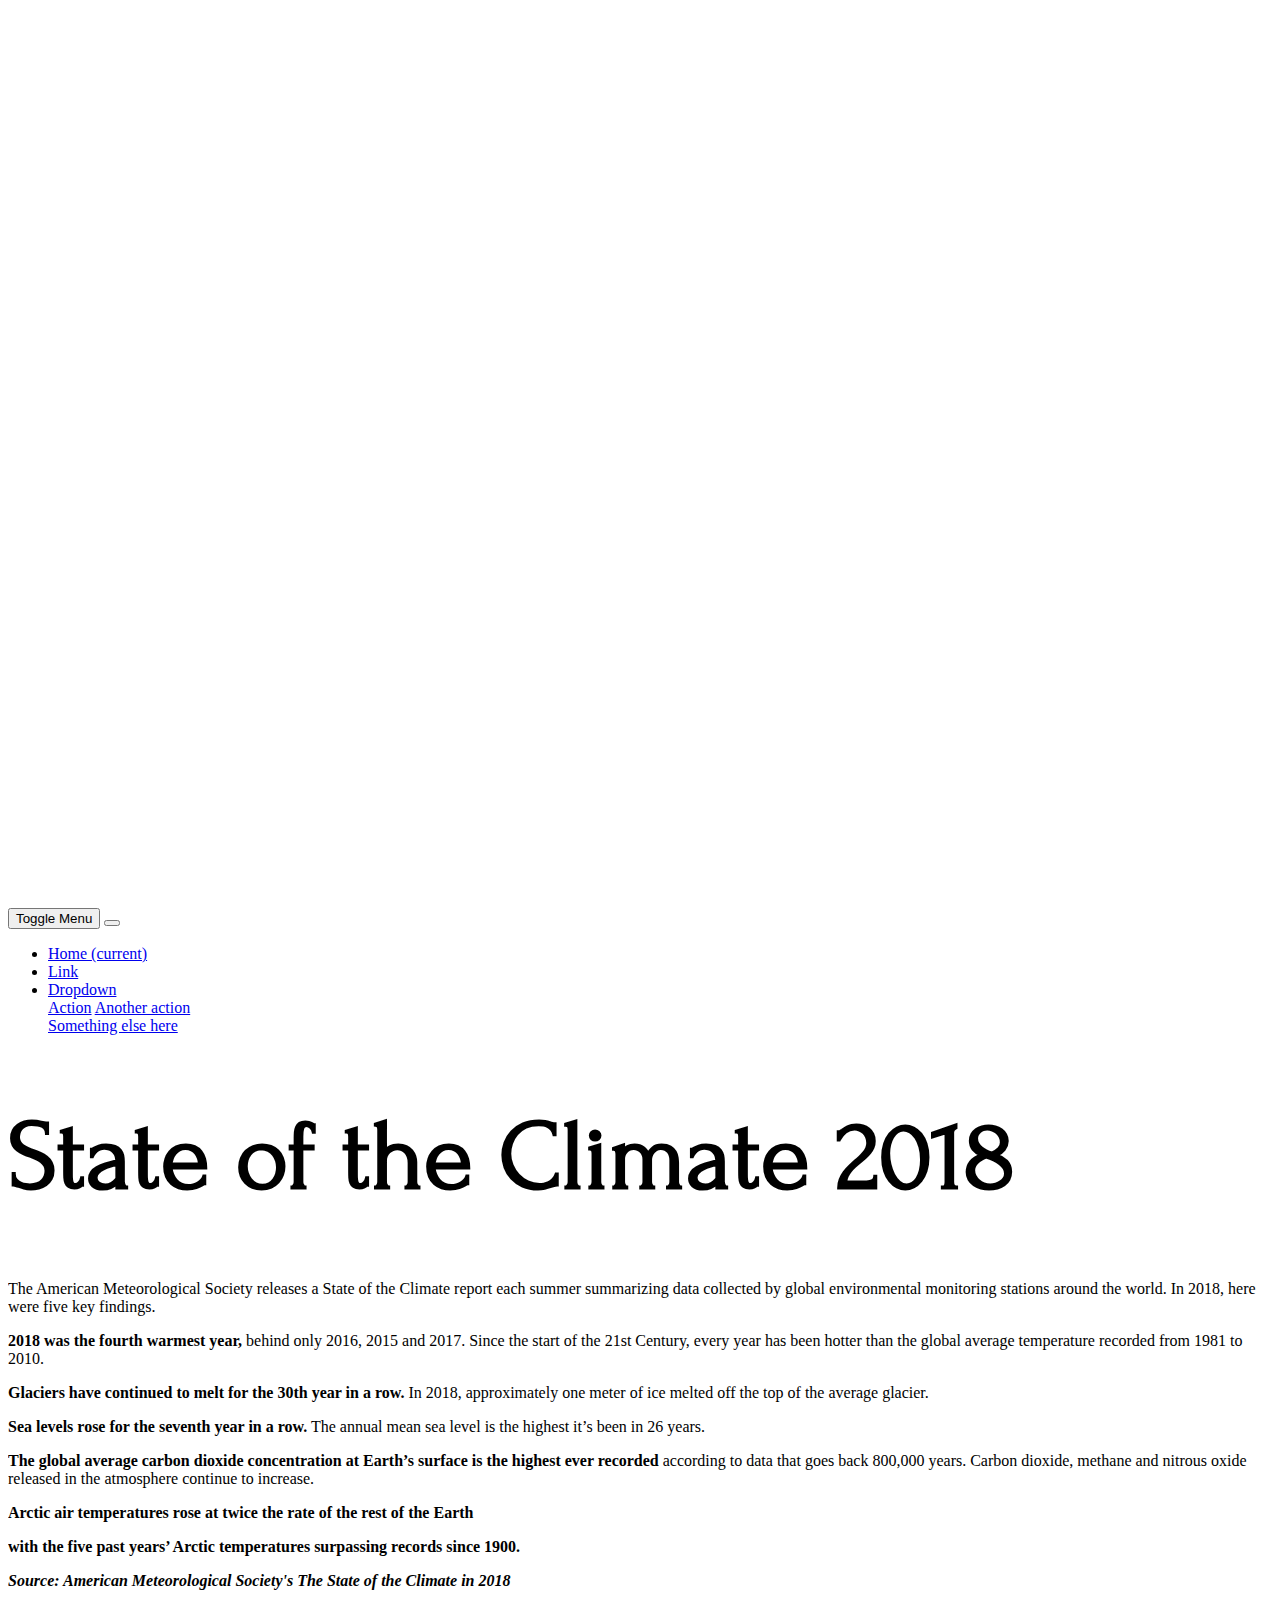
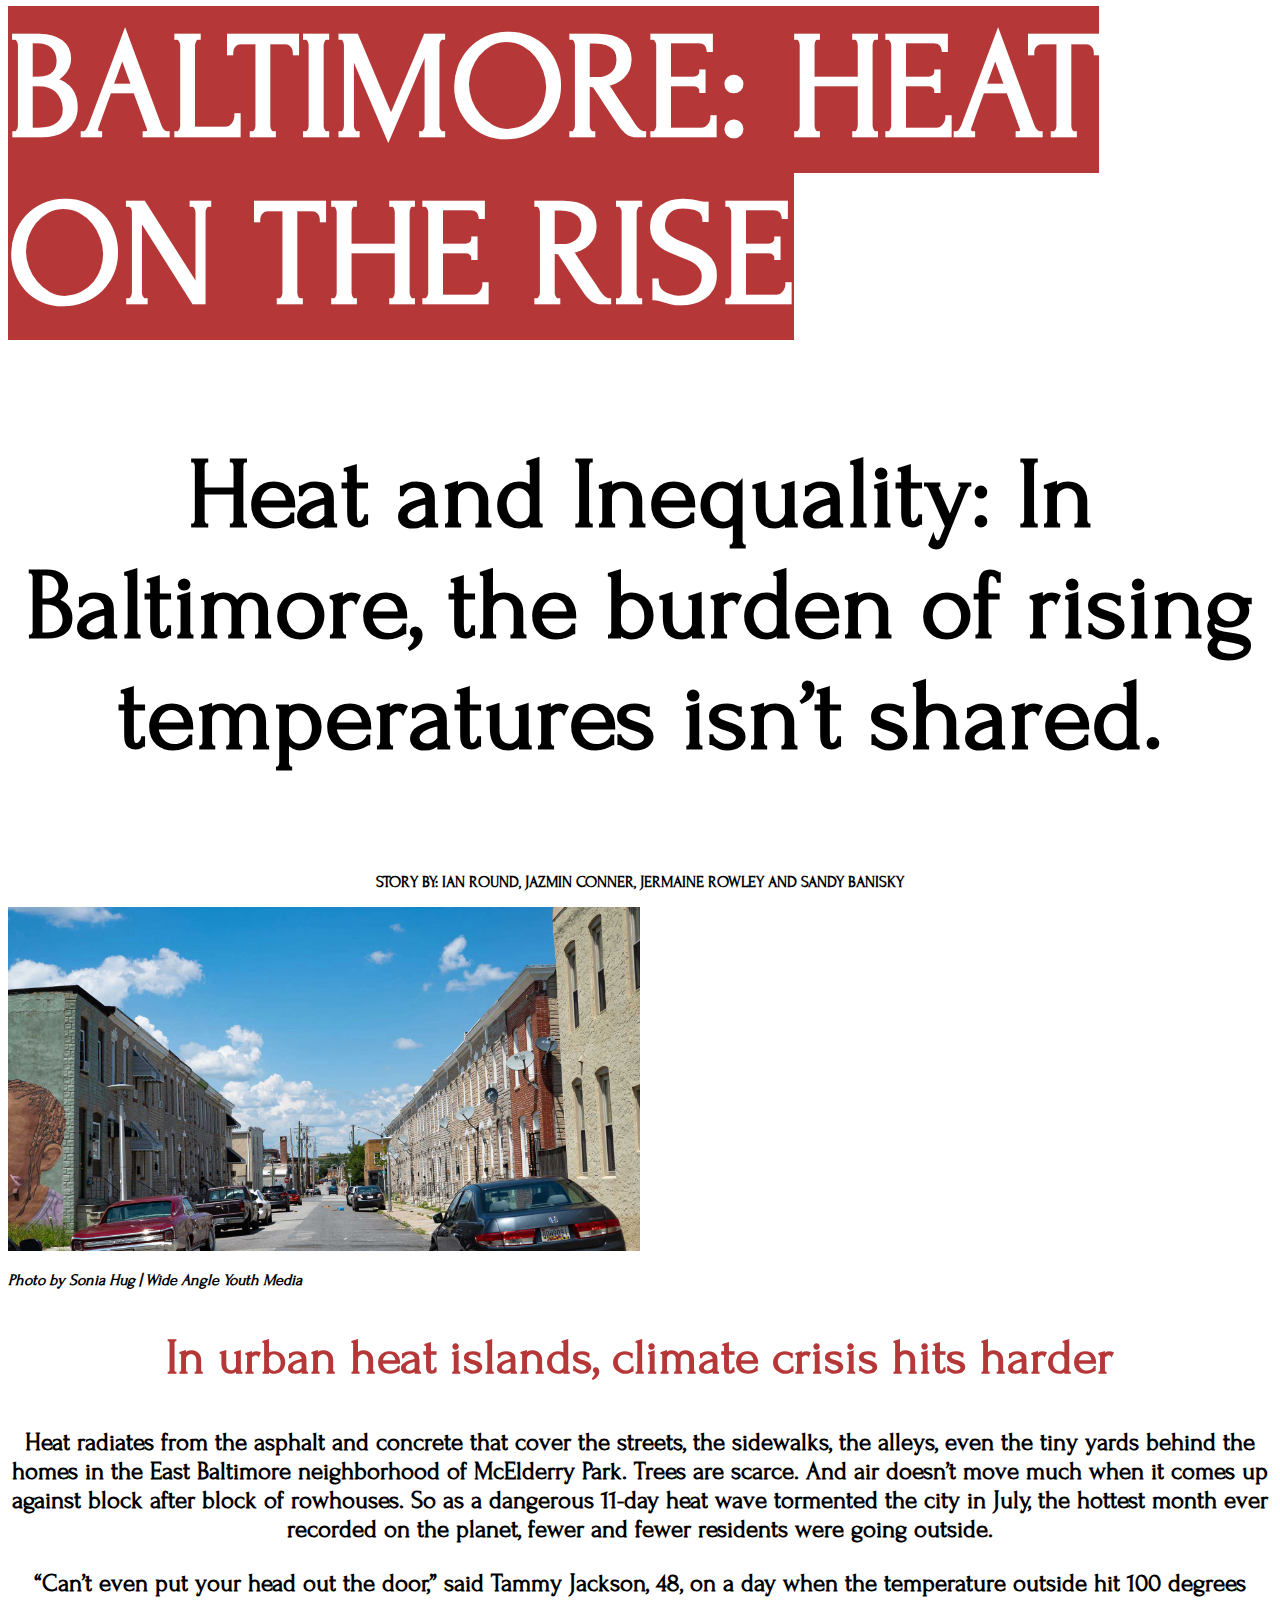
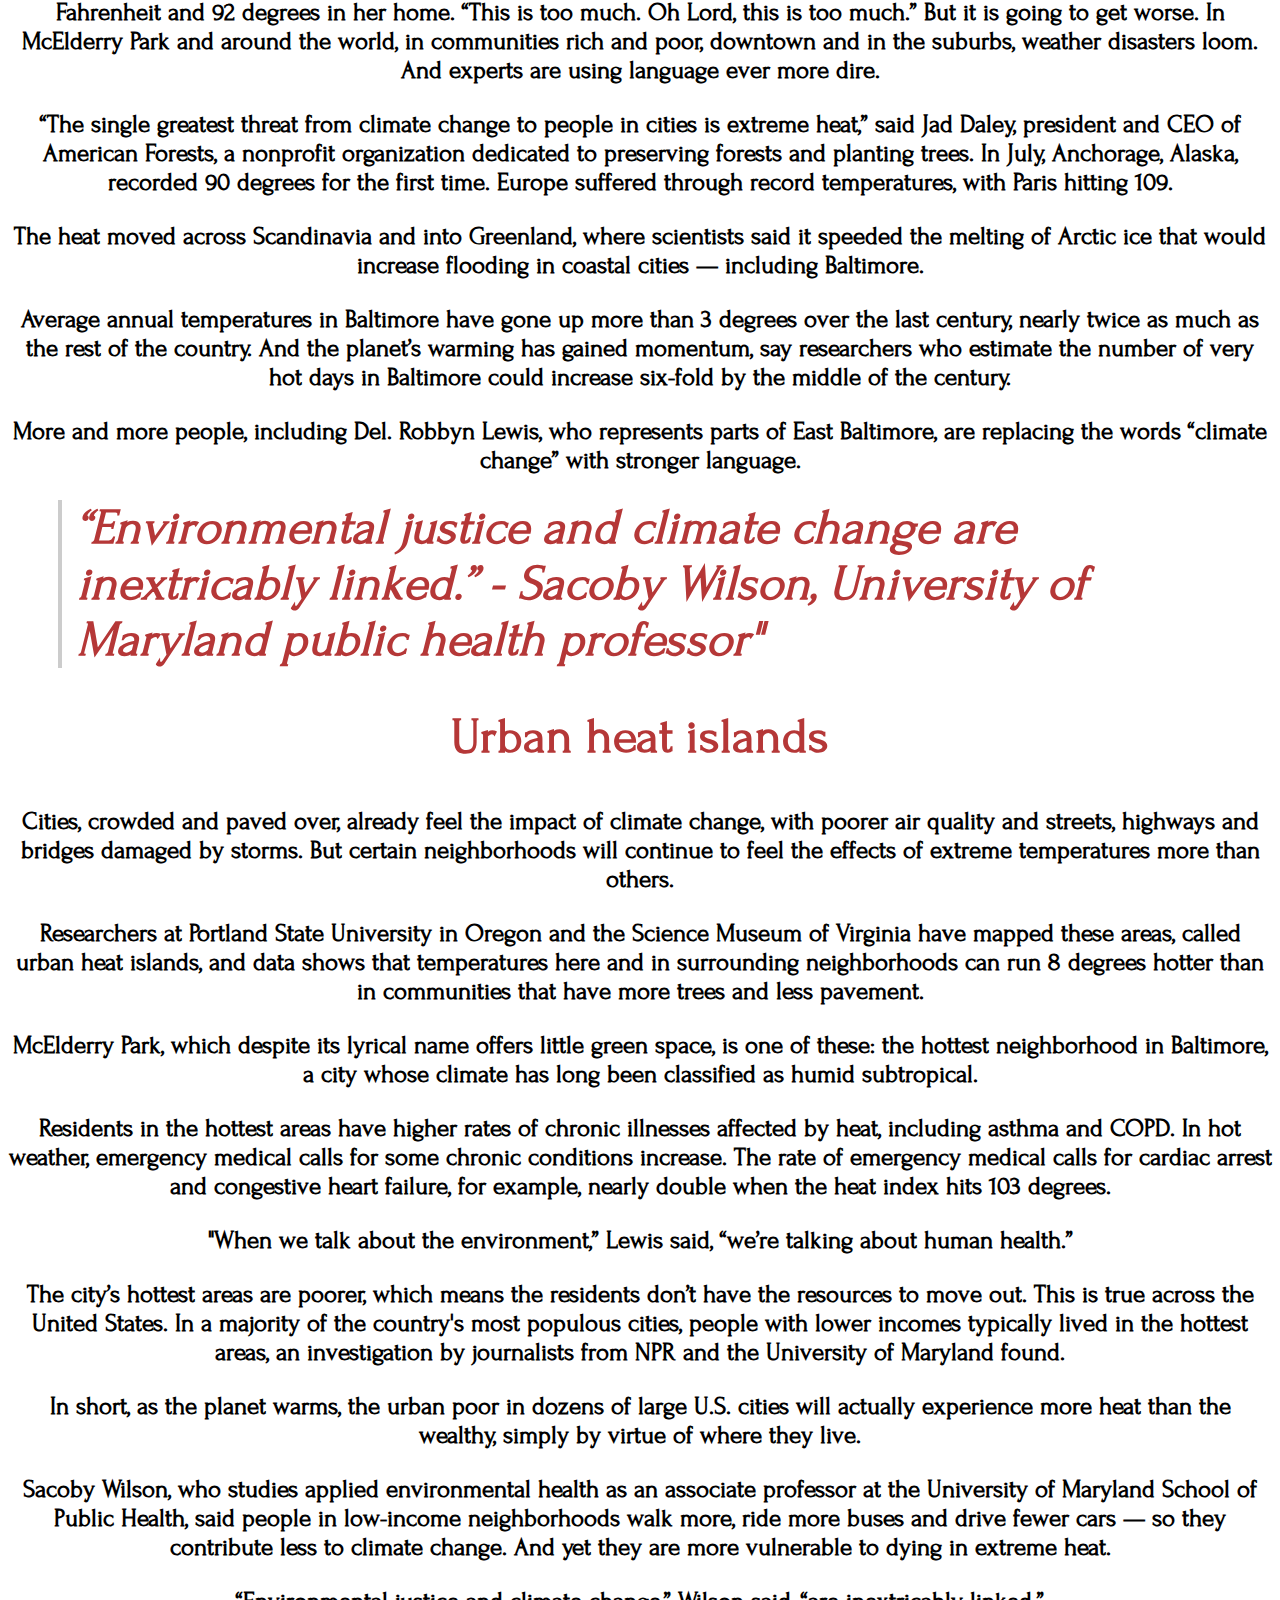
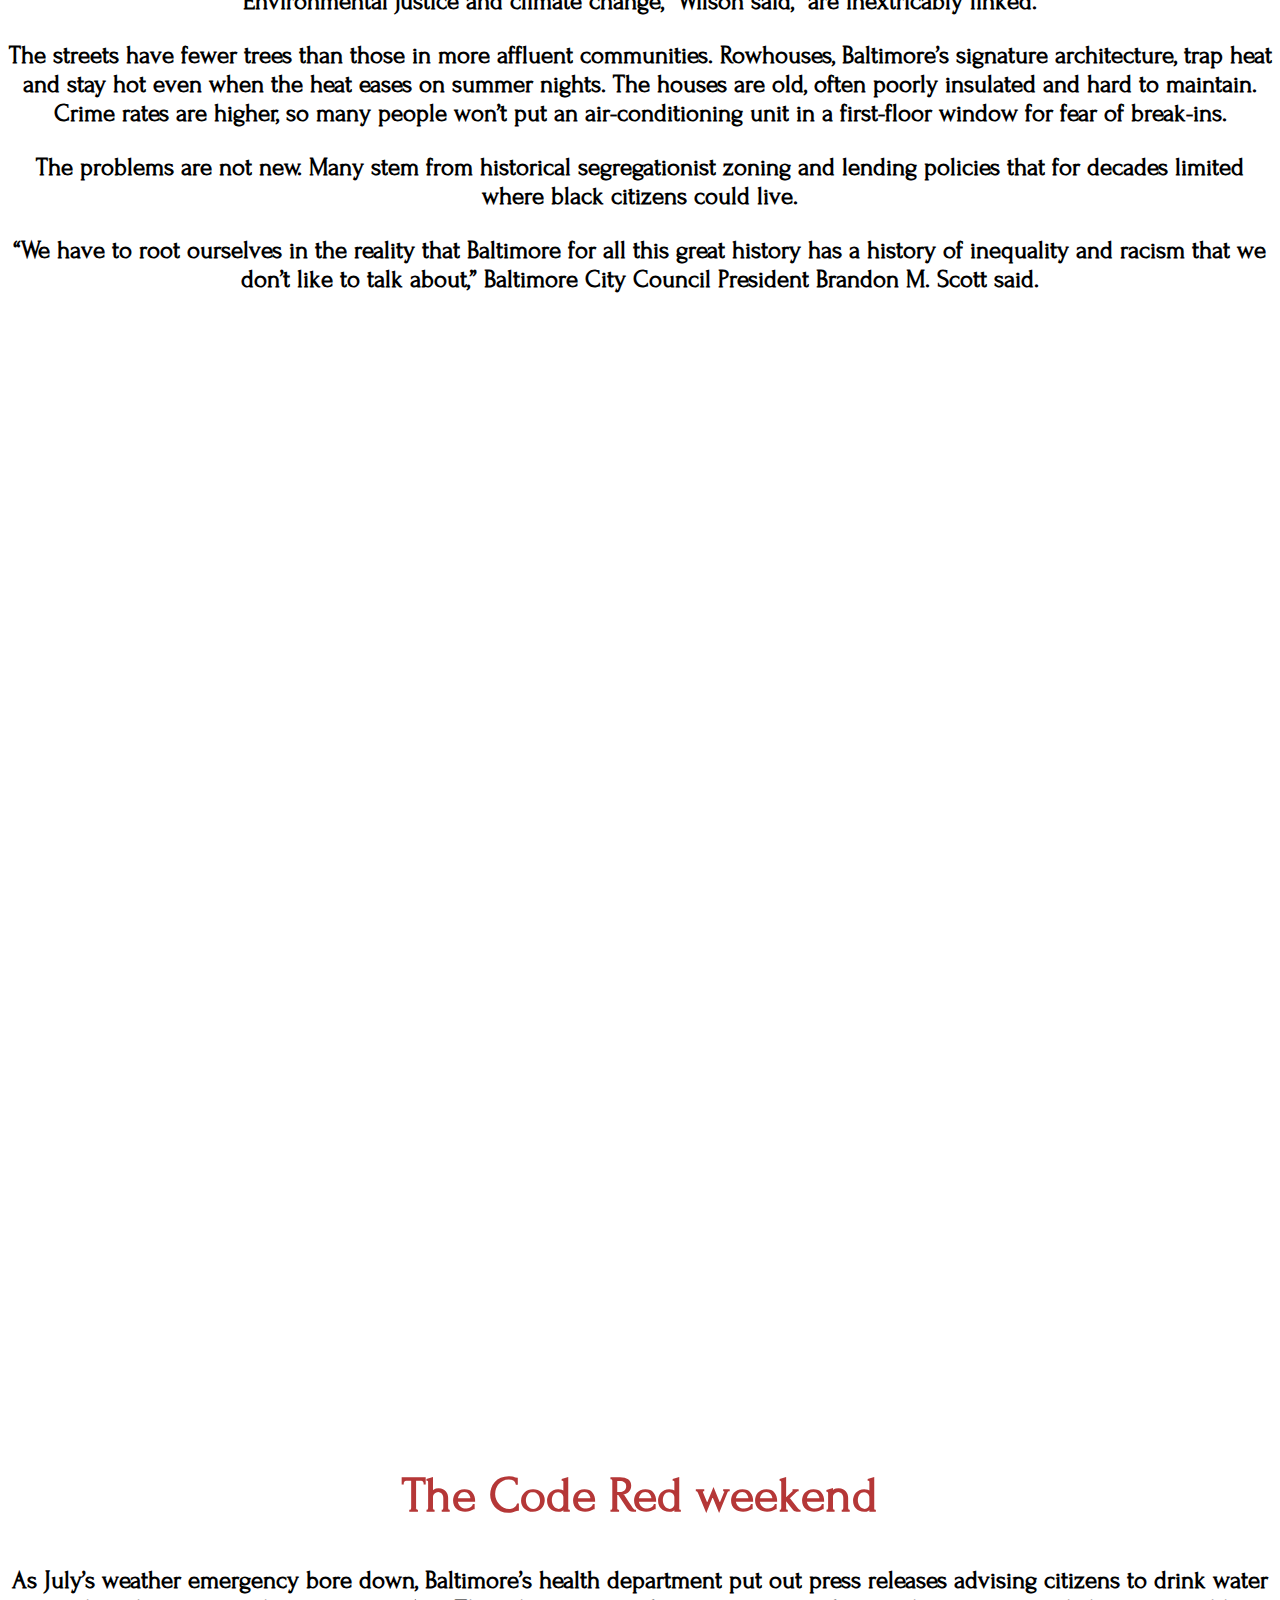
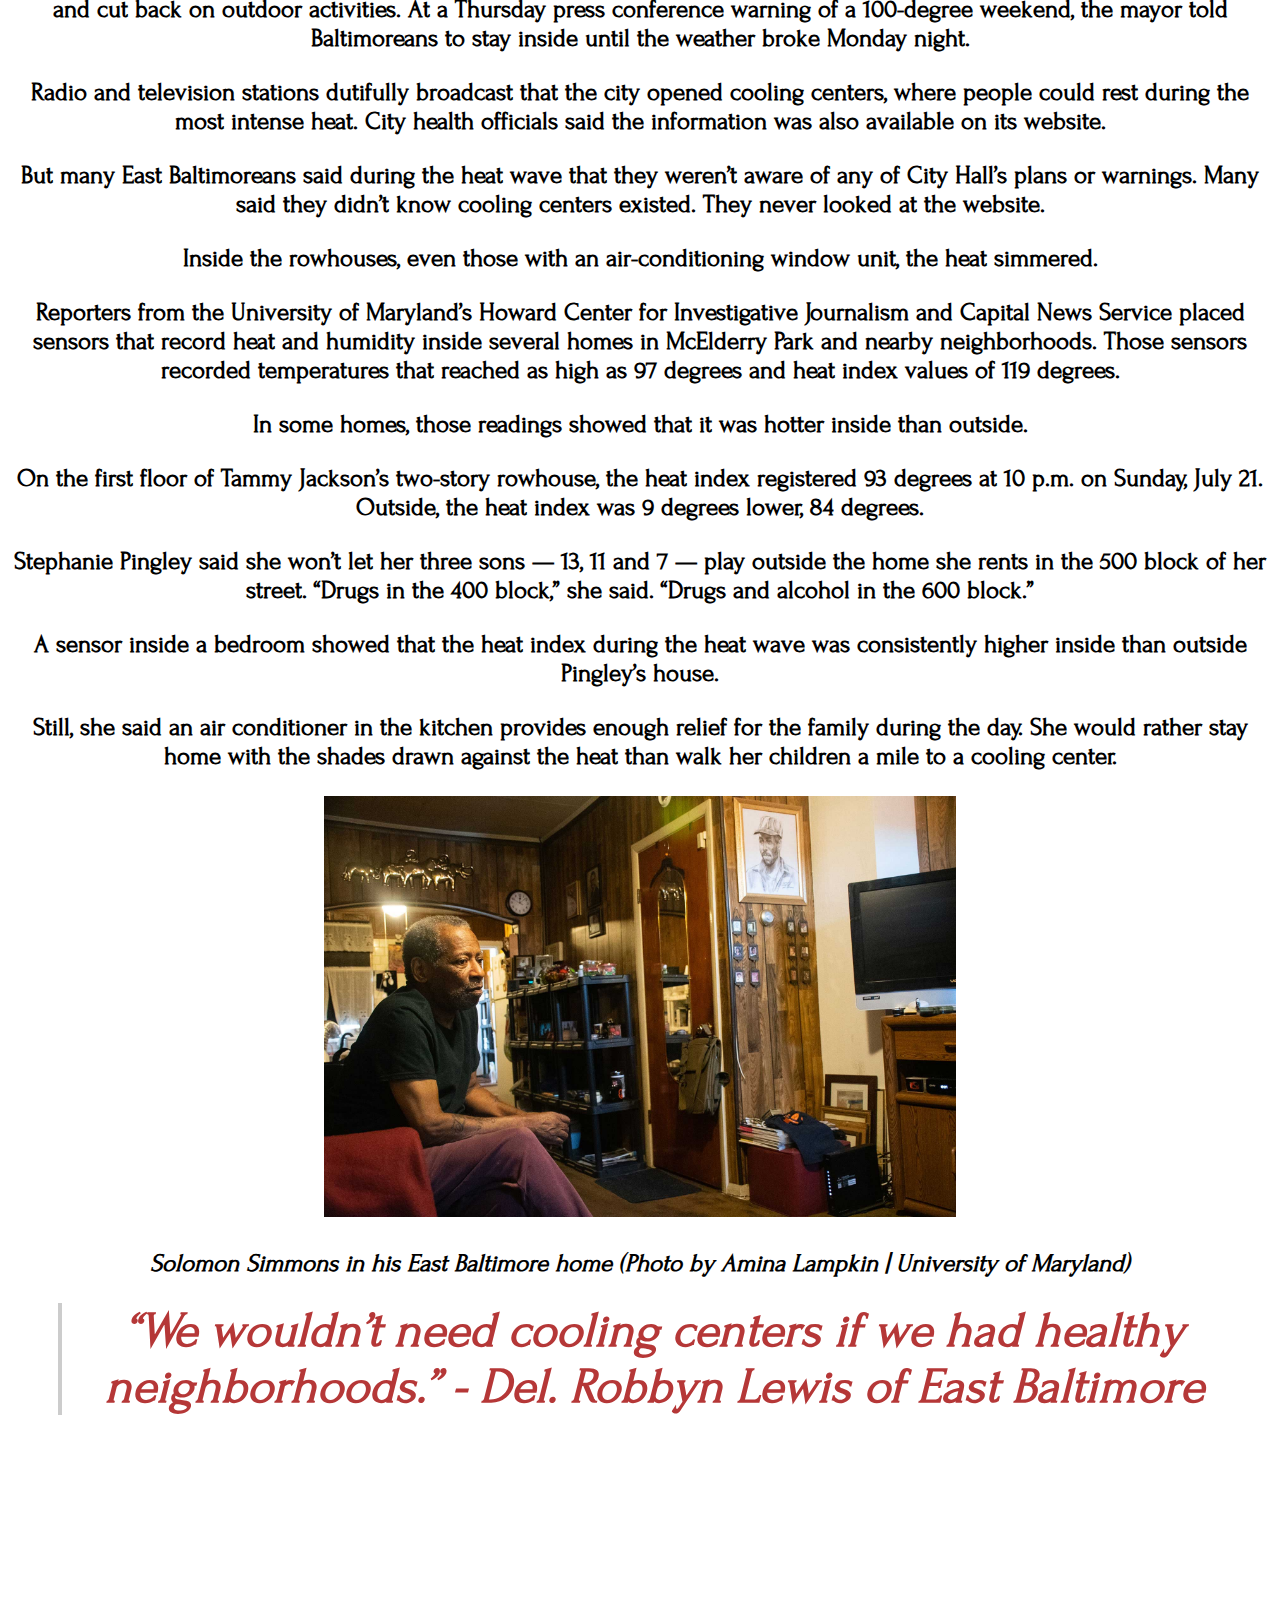
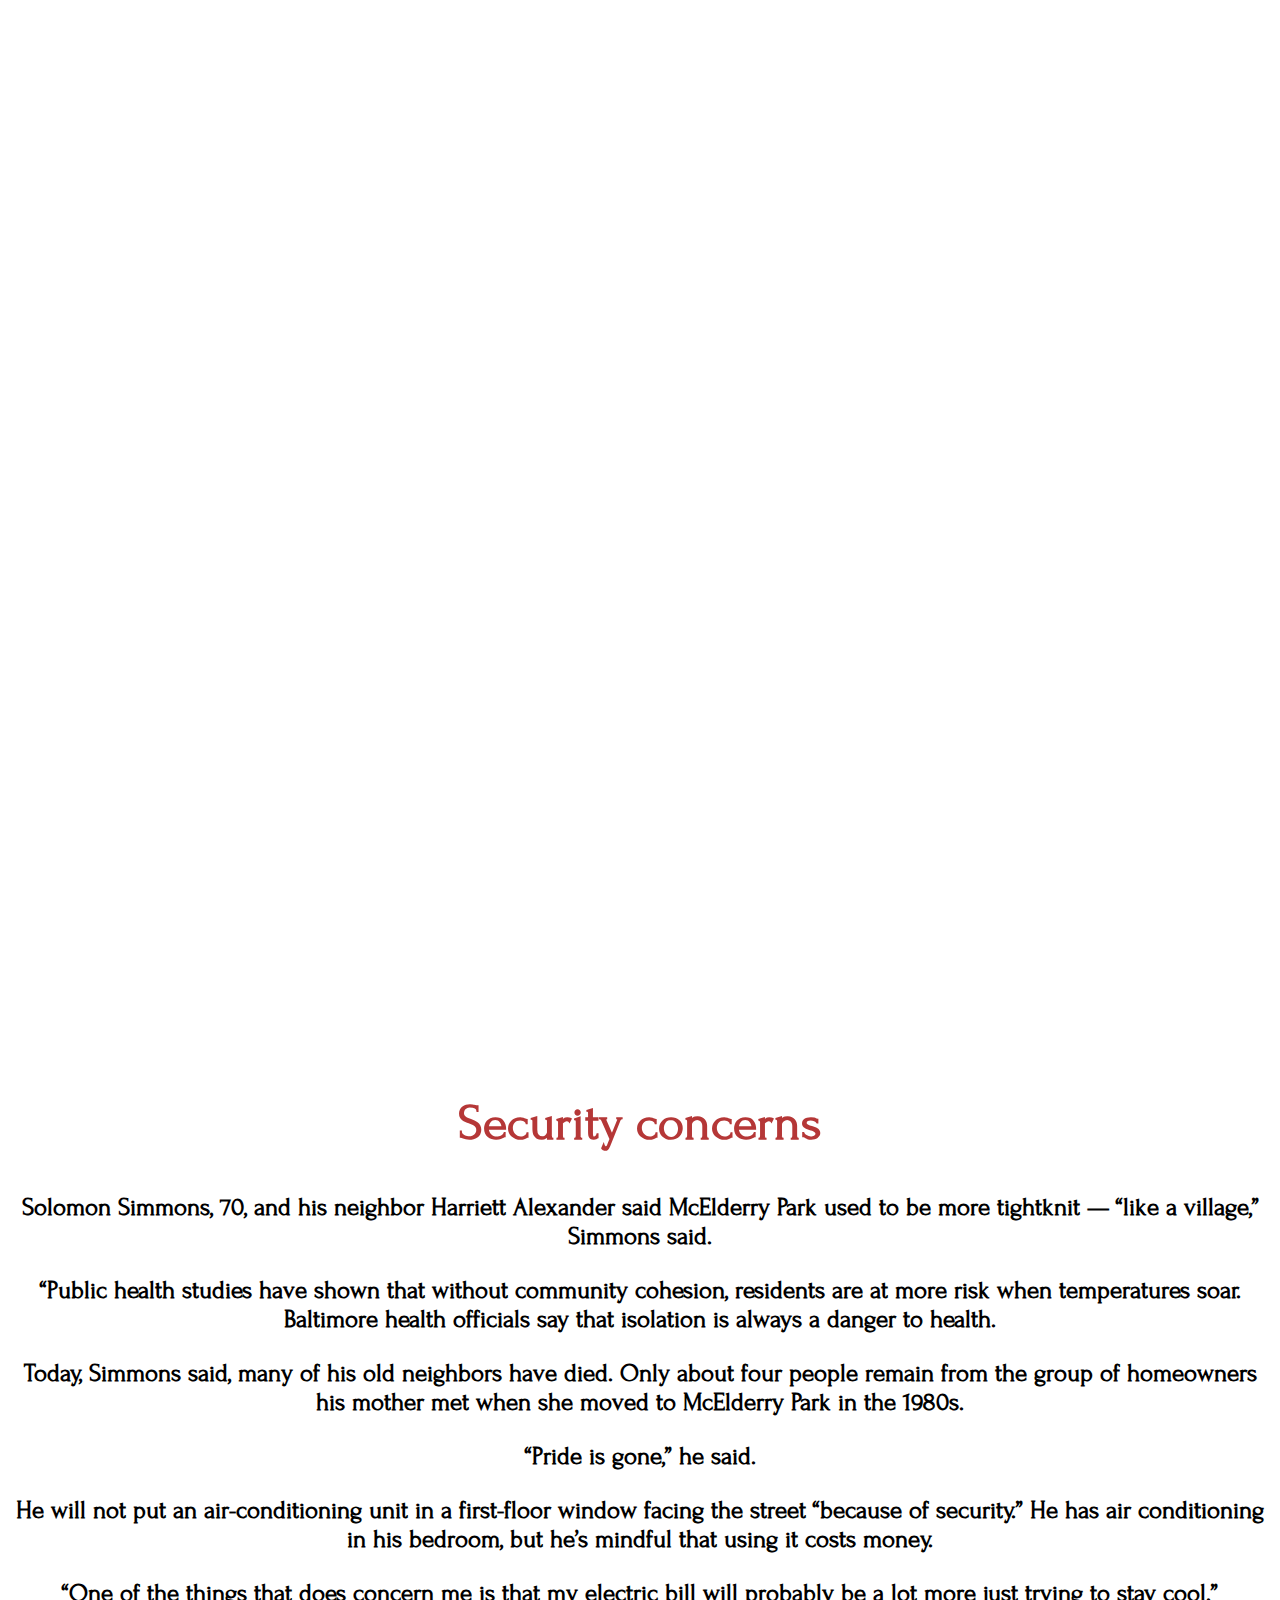
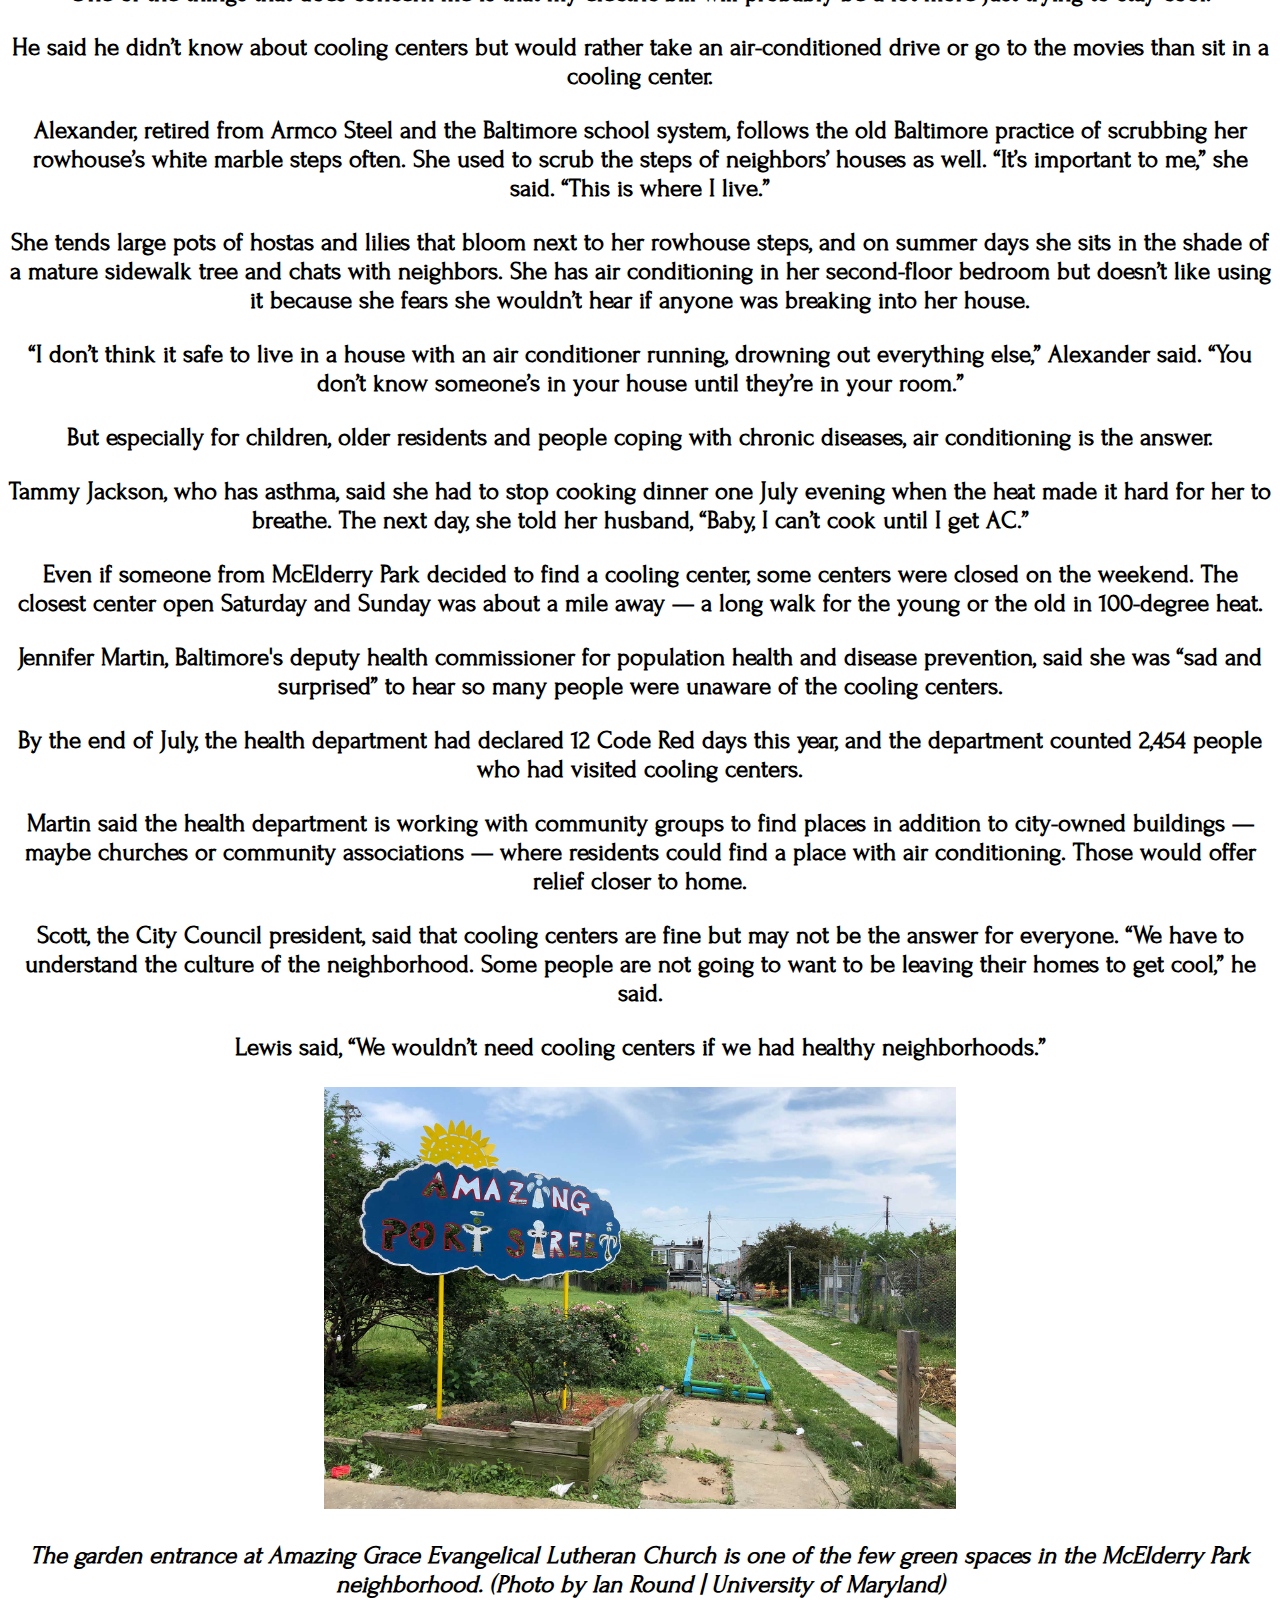
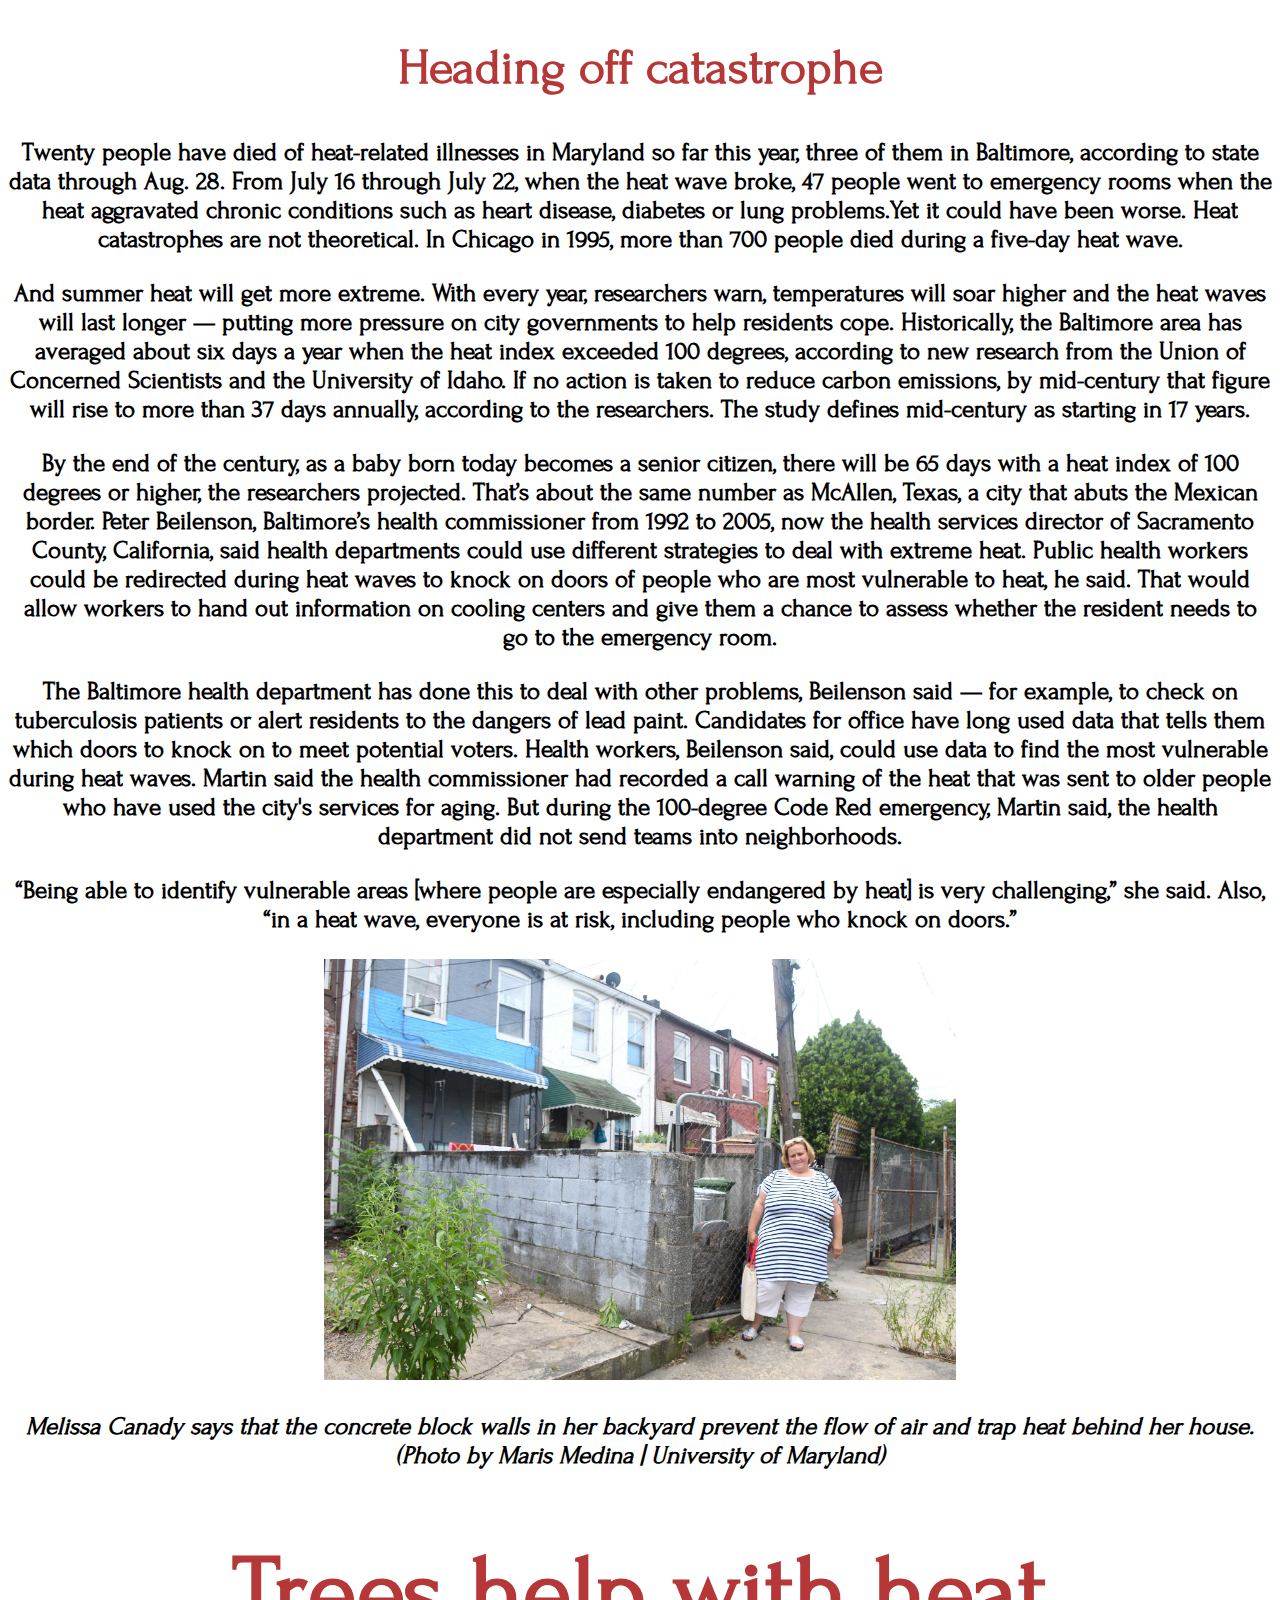
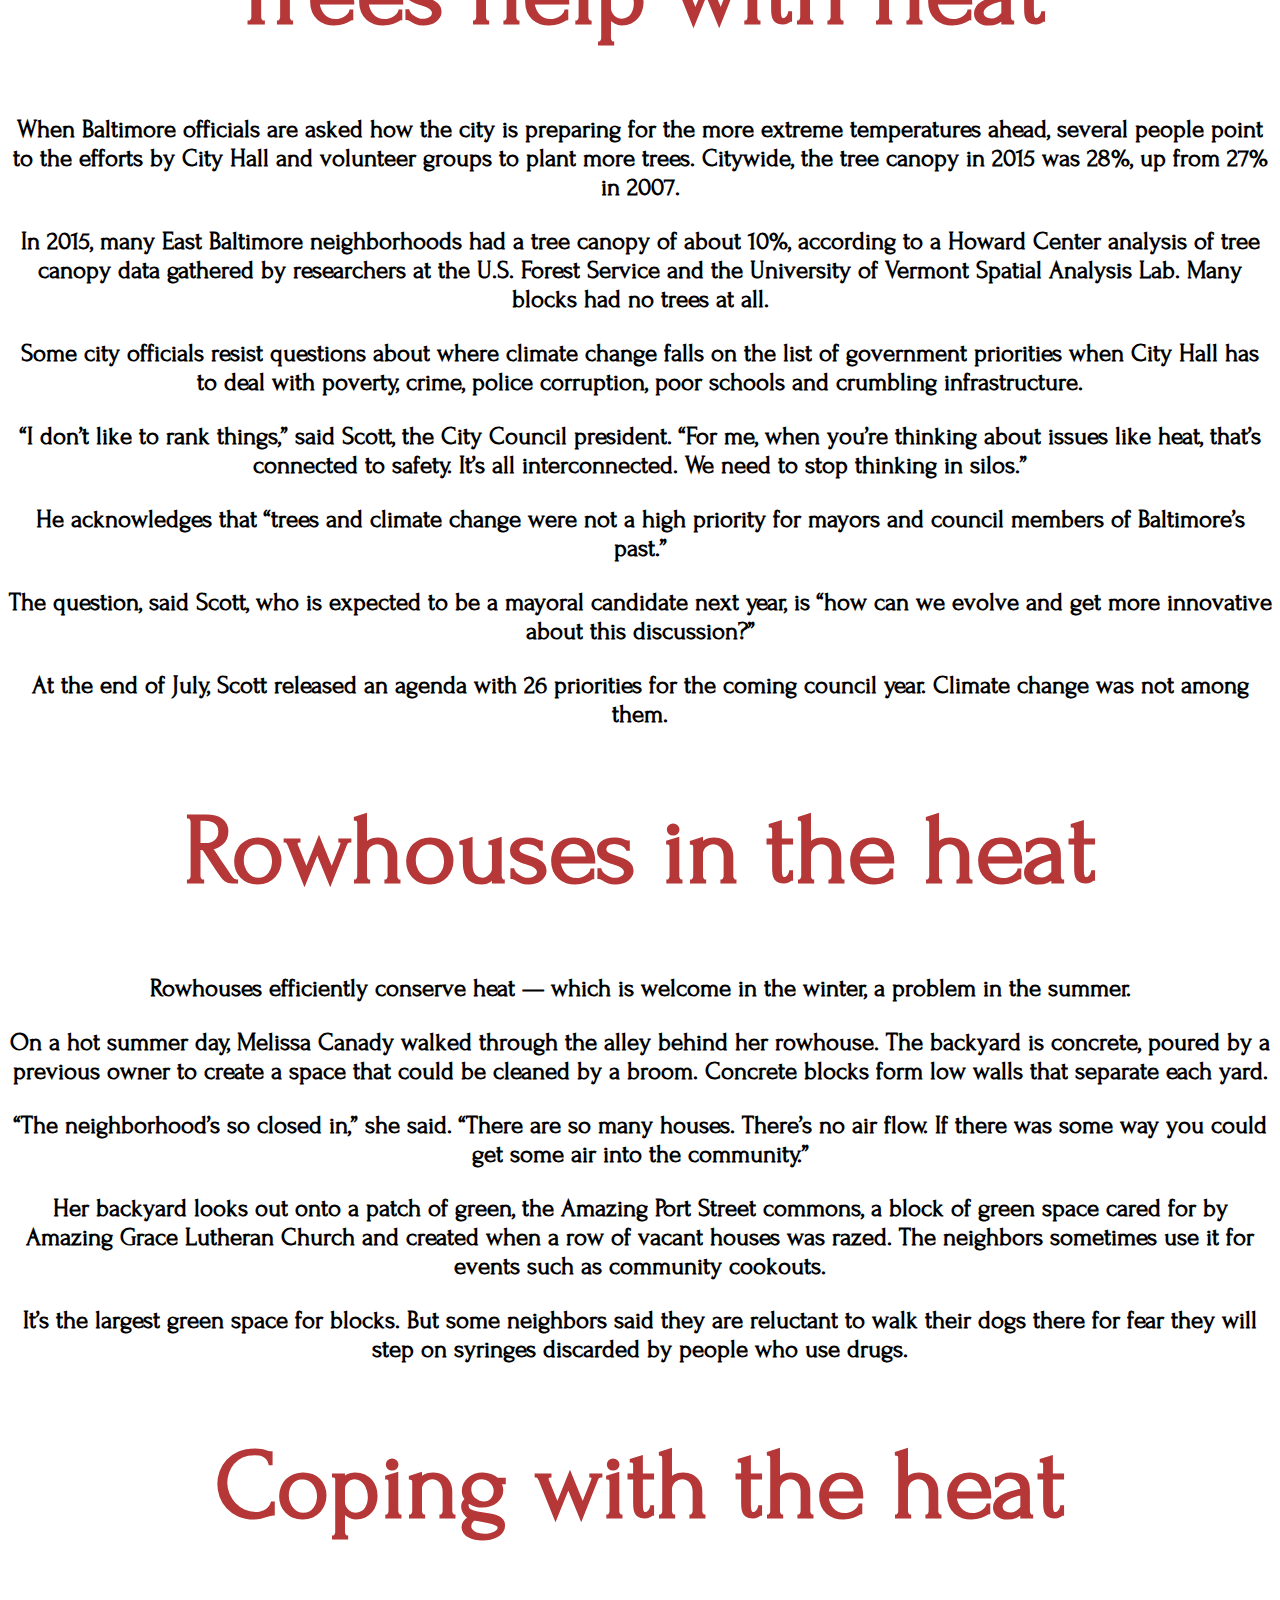
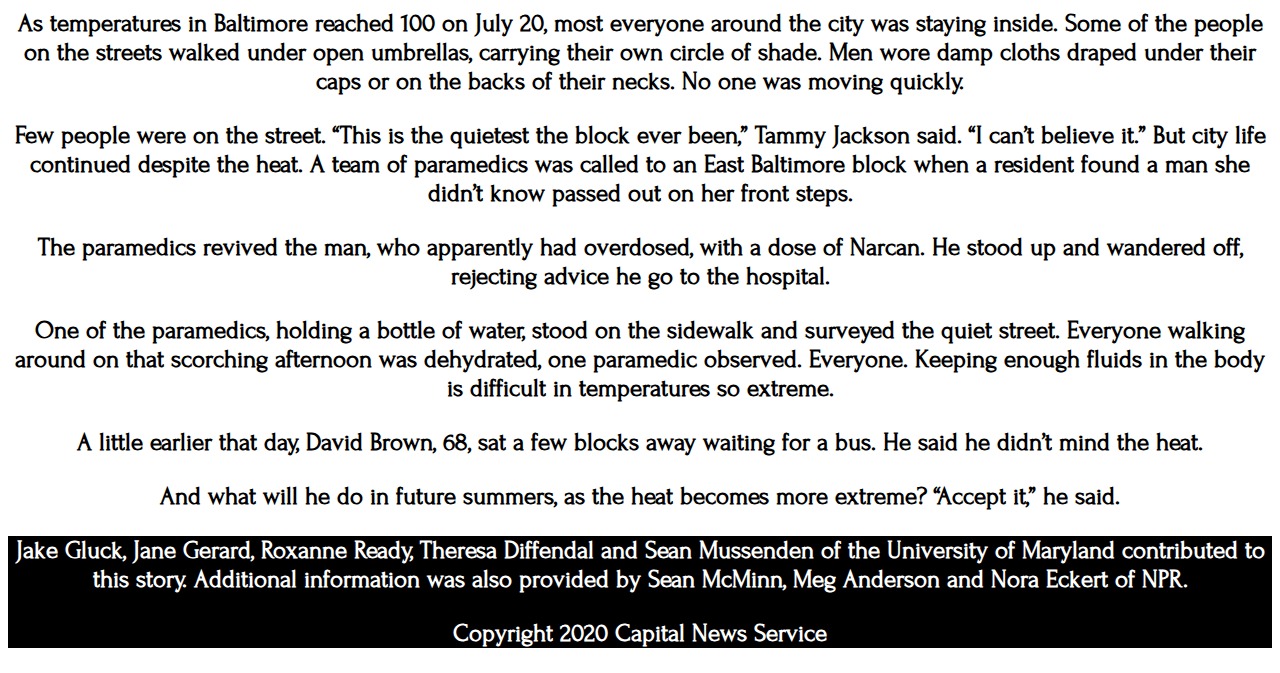
==== commit 255ca93c: "Update index.html" ====
--- a/climate-crisis-story/index.html
+++ b/climate-crisis-story/index.html
@@ -230,19 +230,10 @@
   <div>
     <p><h2 style="color:#B53737;"><center><b>Heading off catastrophe</b></center></h2></p>
   </div>
-    <p><h3><center>Twenty people have died of heat-related illnesses in Maryland so far this year, three of them in Baltimore, according to state data through Aug. 28.</center></h3></p>
-  <p><h3><center>From July 16 through July 22, when the heat wave broke, 47 people went to emergency rooms when the heat aggravated chronic conditions such as heart disease, diabetes or lung problems.</center></h3></p>
-  <p><h3><center>Yet it could have been worse. Heat catastrophes are not theoretical. In Chicago in 1995, more than 700 people died during a five-day heat wave.</center></h3></p>
-  <p><h3><center>And summer heat will get more extreme. With every year, researchers warn, temperatures will soar higher and the heat waves will last longer — putting more pressure on city governments to help residents cope.</center></h3></p>
-  <p><h3><center>Historically, the Baltimore area has averaged about six days a year when the heat index exceeded 100 degrees, according to new research from the Union of Concerned Scientists and the University of Idaho.</center></h3></p>
-  <p><h3><center>If no action is taken to reduce carbon emissions, by mid-century that figure will rise to more than 37 days annually, according to the researchers. The study defines mid-century as starting in 17 years.
-  </center></h3></p>
-  <p><h3><center>By the end of the century, as a baby born today becomes a senior citizen, there will be 65 days with a heat index of 100 degrees or higher, the researchers projected. That’s about the same number as McAllen, Texas, a city that abuts the Mexican border.</center></h3></p>
-  <p><h3><center>Peter Beilenson, Baltimore’s health commissioner from 1992 to 2005, now the health services director of Sacramento County, California, said health departments could use different strategies to deal with extreme heat.</center></h3></p>
-  <p><h3><center>Public health workers could be redirected during heat waves to knock on doors of people who are most vulnerable to heat, he said. That would allow workers to hand out information on cooling centers and give them a chance to assess whether the resident needs to go to the emergency room.</center></h3></p>
-  <p><h3><center>The Baltimore health department has done this to deal with other problems, Beilenson said — for example, to check on tuberculosis patients or alert residents to the dangers of lead paint.</center></h3></p>
-  <p><h3><center>Candidates for office have long used data that tells them which doors to knock on to meet potential voters. Health workers, Beilenson said, could use data to find the most vulnerable during heat waves.</center></h3></p>
-  <p><h3><center>Martin said the health commissioner had recorded a call warning of the heat that was sent to older people who have used the city's services for aging. But during the 100-degree Code Red emergency, Martin said, the health department did not send teams into neighborhoods.</center></h3></p>
+    <p><h3><center>Twenty people have died of heat-related illnesses in Maryland so far this year, three of them in Baltimore, according to state data through Aug. 28. From July 16 through July 22, when the heat wave broke, 47 people went to emergency rooms when the heat aggravated chronic conditions such as heart disease, diabetes or lung problems.Yet it could have been worse. Heat catastrophes are not theoretical. In Chicago in 1995, more than 700 people died during a five-day heat wave.</center></h3></p>
+  <p><h3><center>And summer heat will get more extreme. With every year, researchers warn, temperatures will soar higher and the heat waves will last longer — putting more pressure on city governments to help residents cope. Historically, the Baltimore area has averaged about six days a year when the heat index exceeded 100 degrees, according to new research from the Union of Concerned Scientists and the University of Idaho. If no action is taken to reduce carbon emissions, by mid-century that figure will rise to more than 37 days annually, according to the researchers. The study defines mid-century as starting in 17 years.</center></h3></p>
+  <p><h3><center>By the end of the century, as a baby born today becomes a senior citizen, there will be 65 days with a heat index of 100 degrees or higher, the researchers projected. That’s about the same number as McAllen, Texas, a city that abuts the Mexican border. Peter Beilenson, Baltimore’s health commissioner from 1992 to 2005, now the health services director of Sacramento County, California, said health departments could use different strategies to deal with extreme heat. Public health workers could be redirected during heat waves to knock on doors of people who are most vulnerable to heat, he said. That would allow workers to hand out information on cooling centers and give them a chance to assess whether the resident needs to go to the emergency room.</center></h3></p>
+  <p><h3><center>The Baltimore health department has done this to deal with other problems, Beilenson said — for example, to check on tuberculosis patients or alert residents to the dangers of lead paint. Candidates for office have long used data that tells them which doors to knock on to meet potential voters. Health workers, Beilenson said, could use data to find the most vulnerable during heat waves. Martin said the health commissioner had recorded a call warning of the heat that was sent to older people who have used the city's services for aging. But during the 100-degree Code Red emergency, Martin said, the health department did not send teams into neighborhoods.</center></h3></p>
   <p><h3><center>“Being able to identify vulnerable areas [where people are especially endangered by heat] is very challenging,” she said. Also, “in a heat wave, everyone is at risk, including people who knock on doors.”</center></h3></p>
   </div>
 
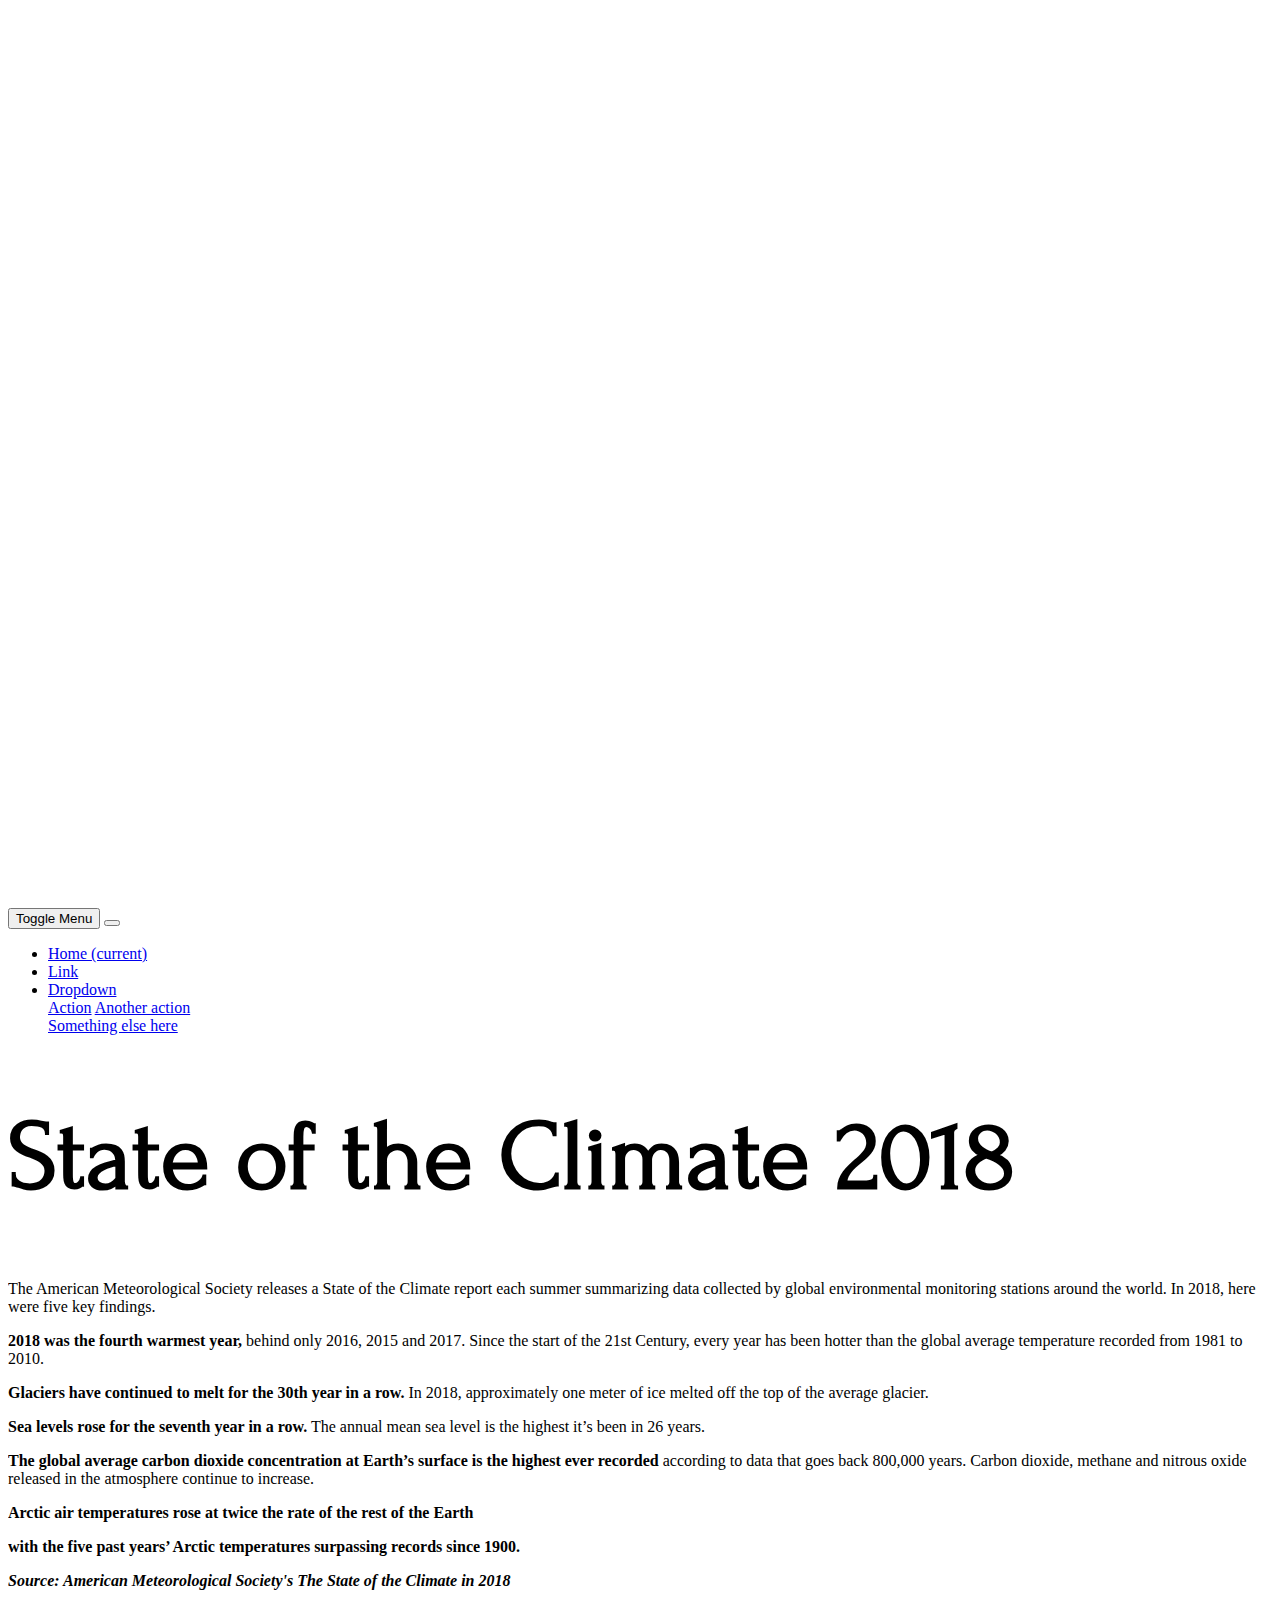
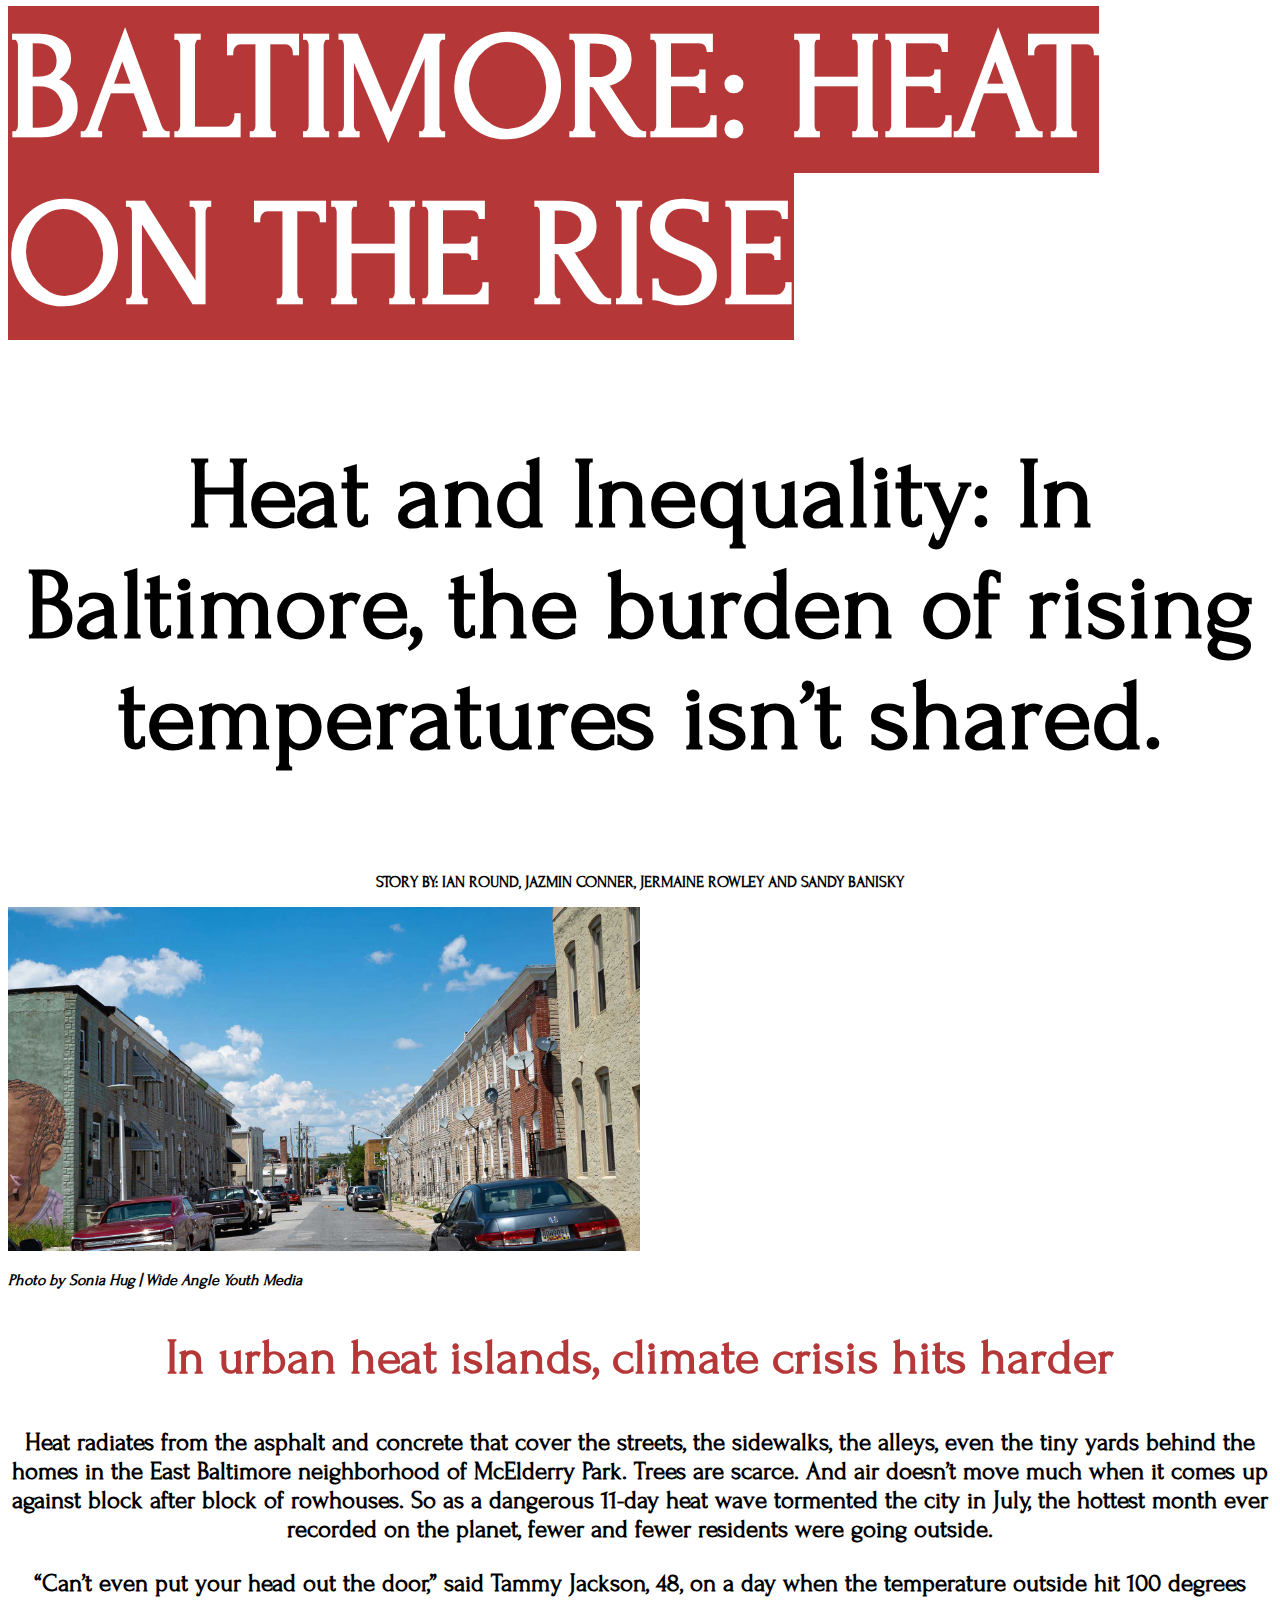
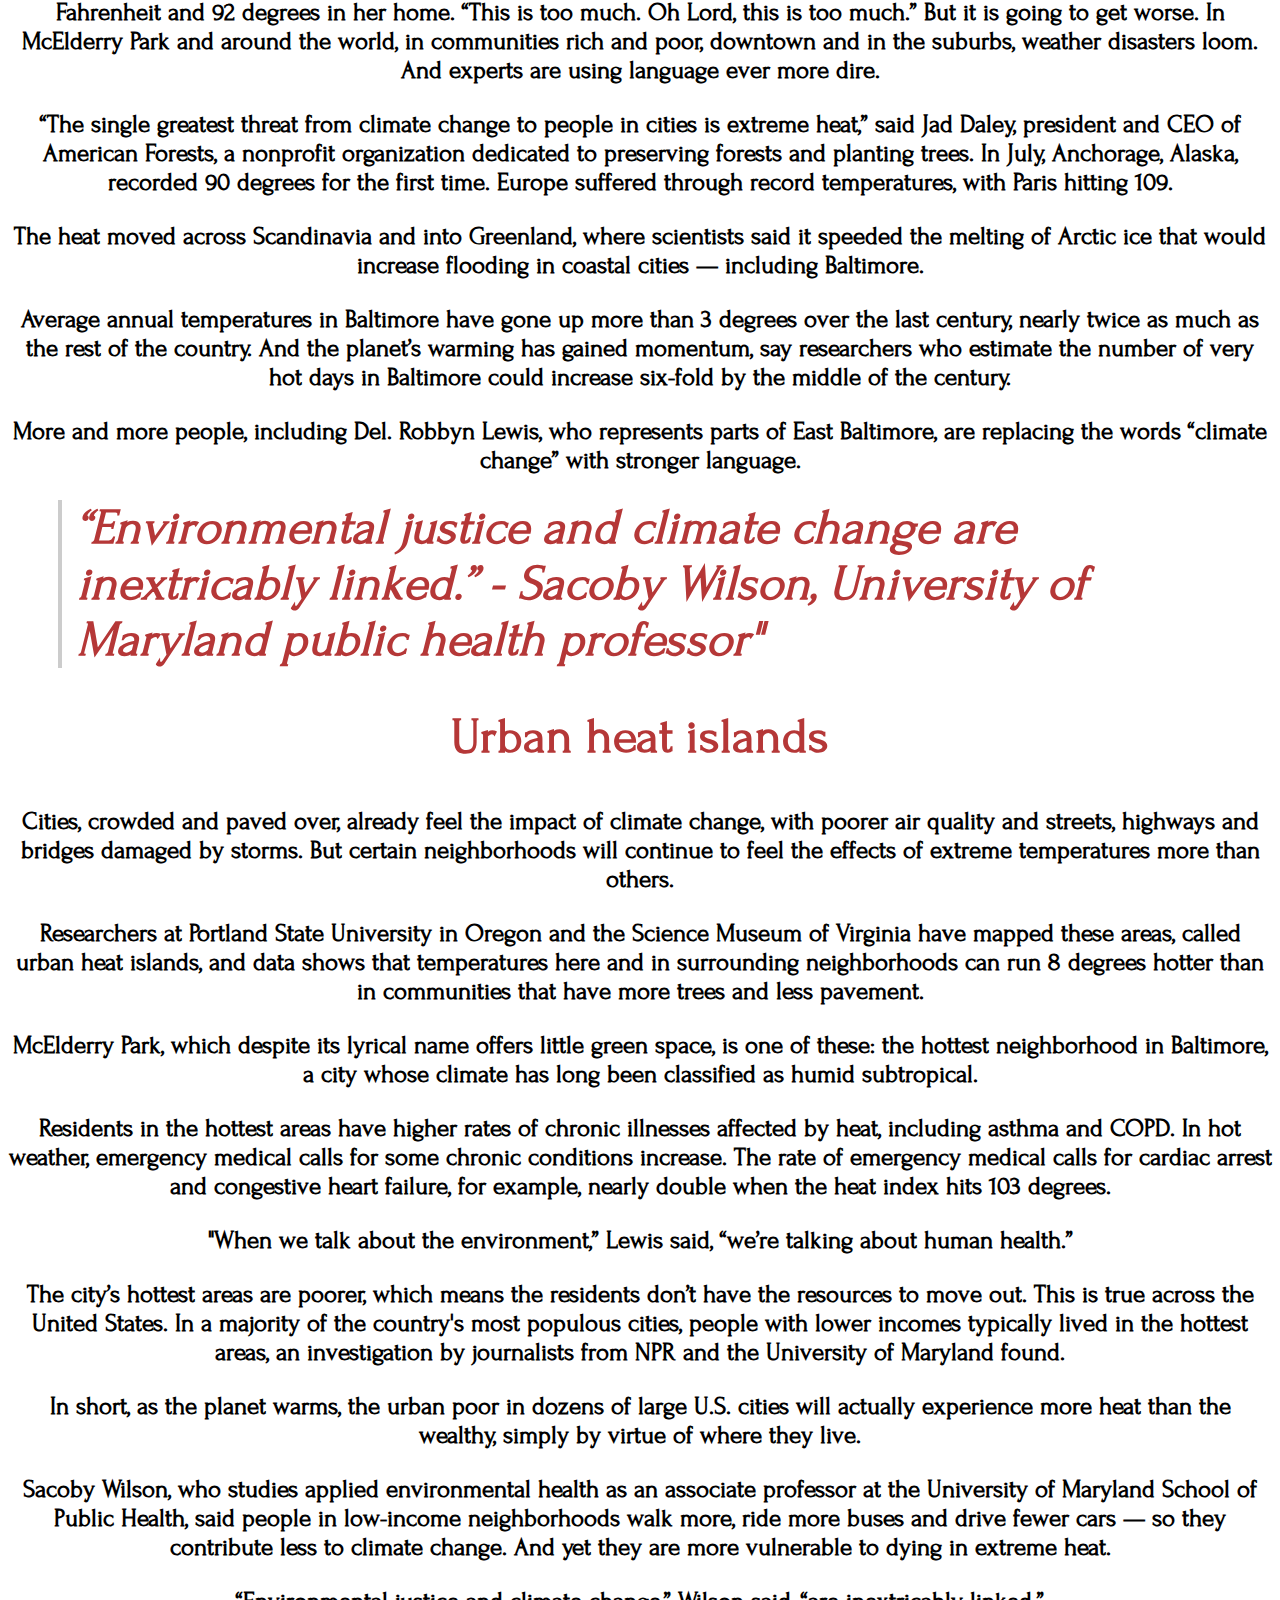
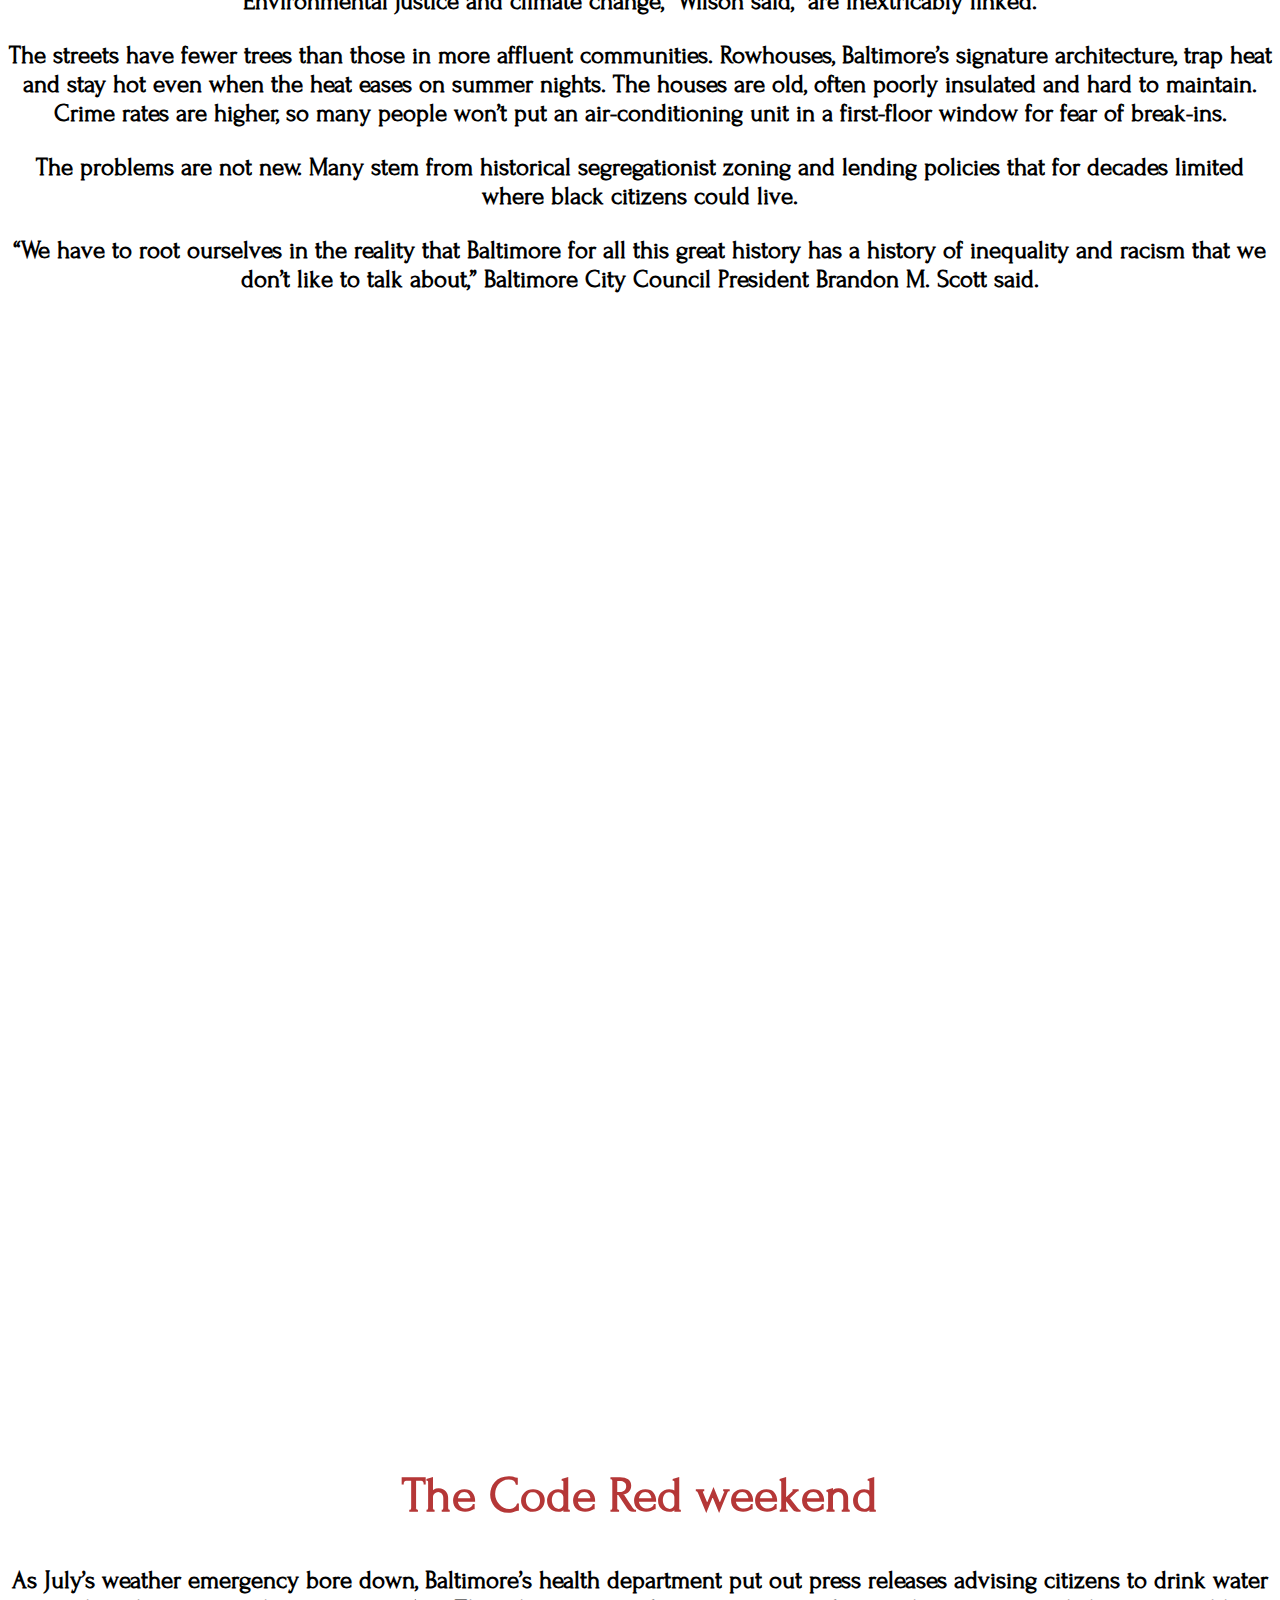
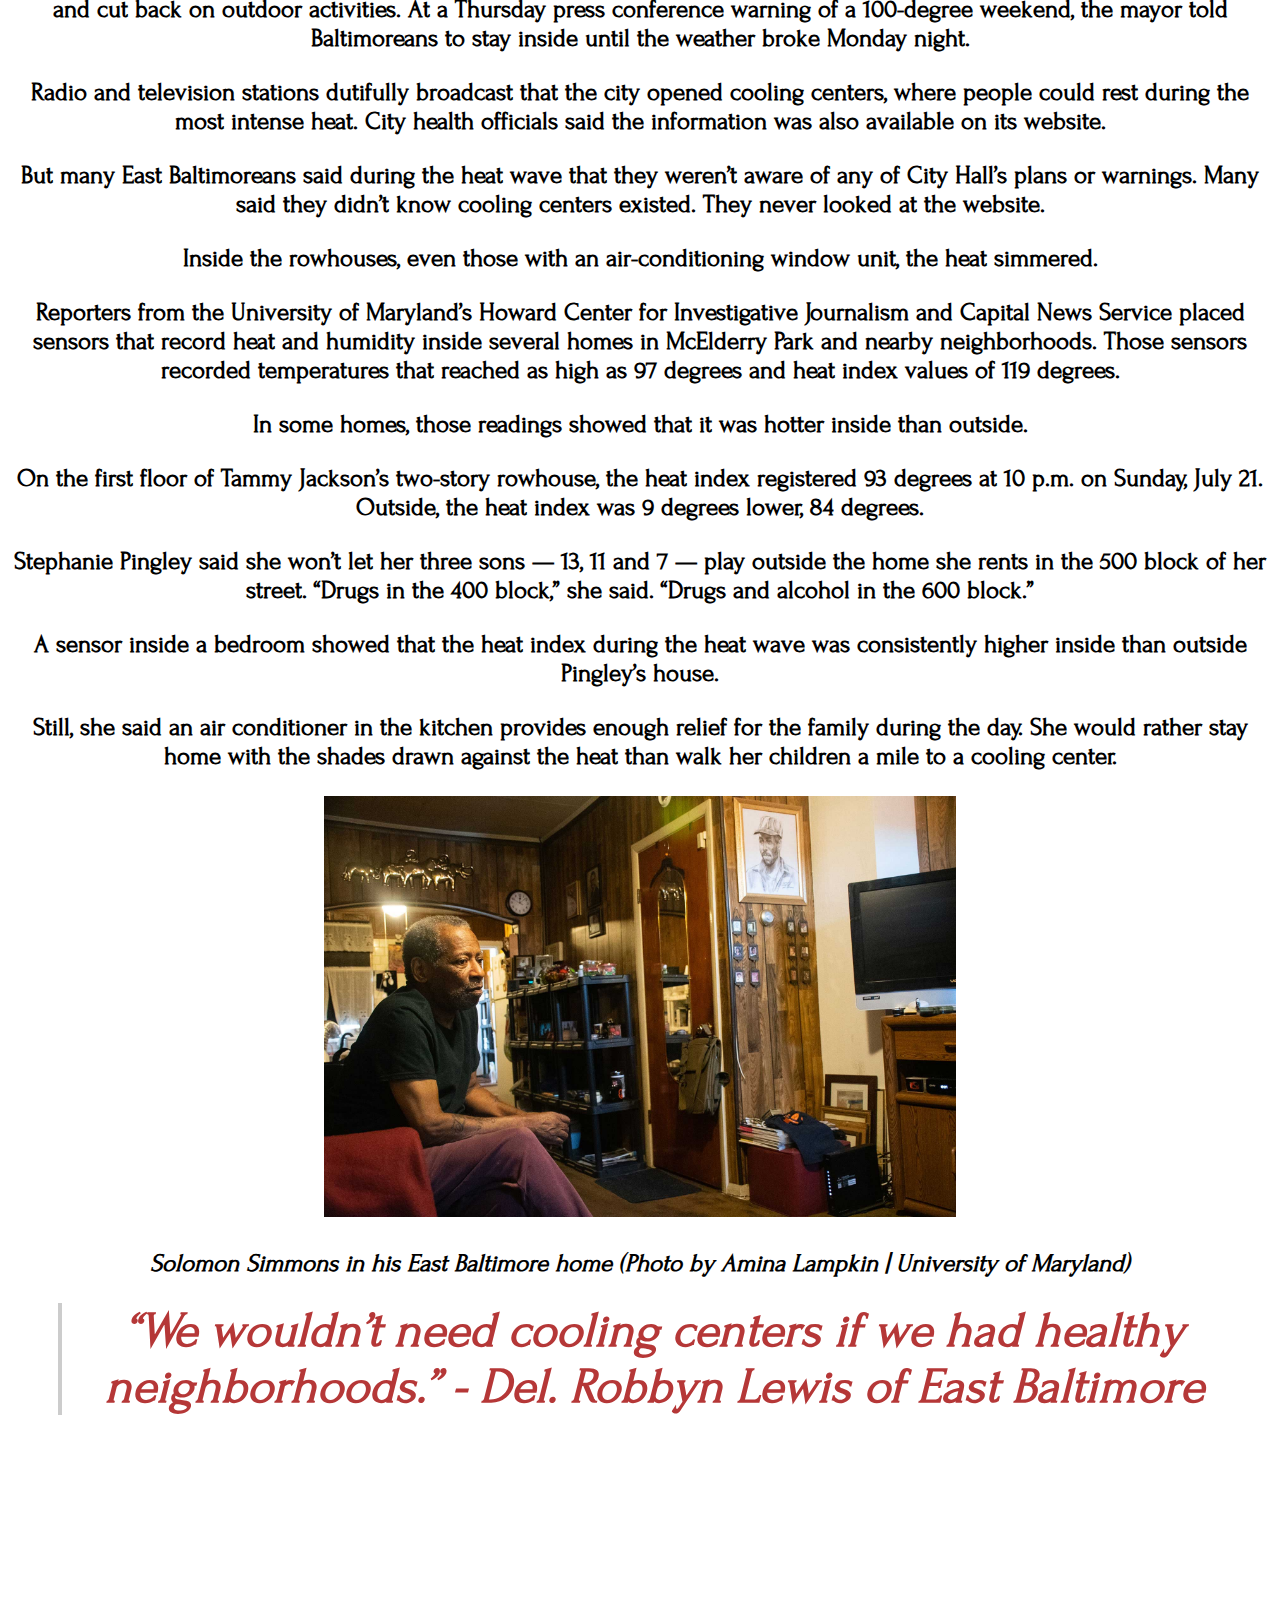
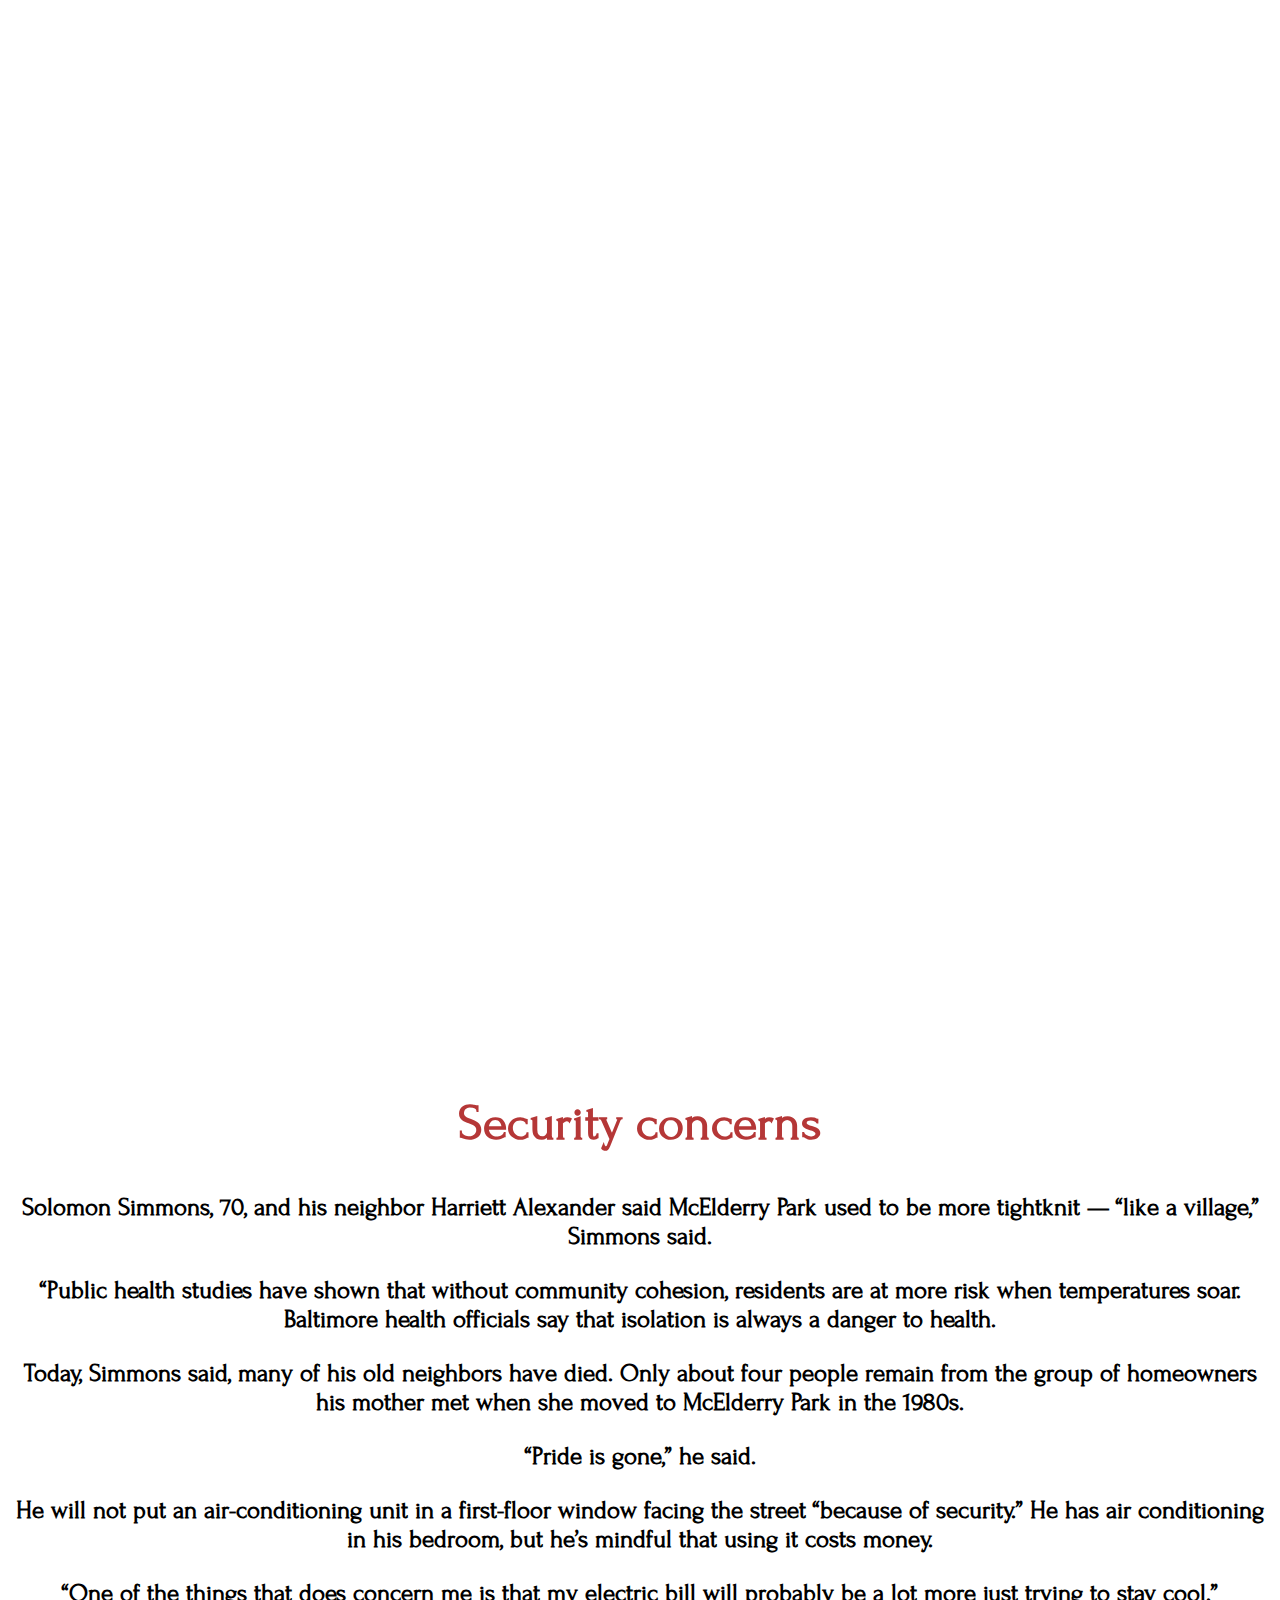
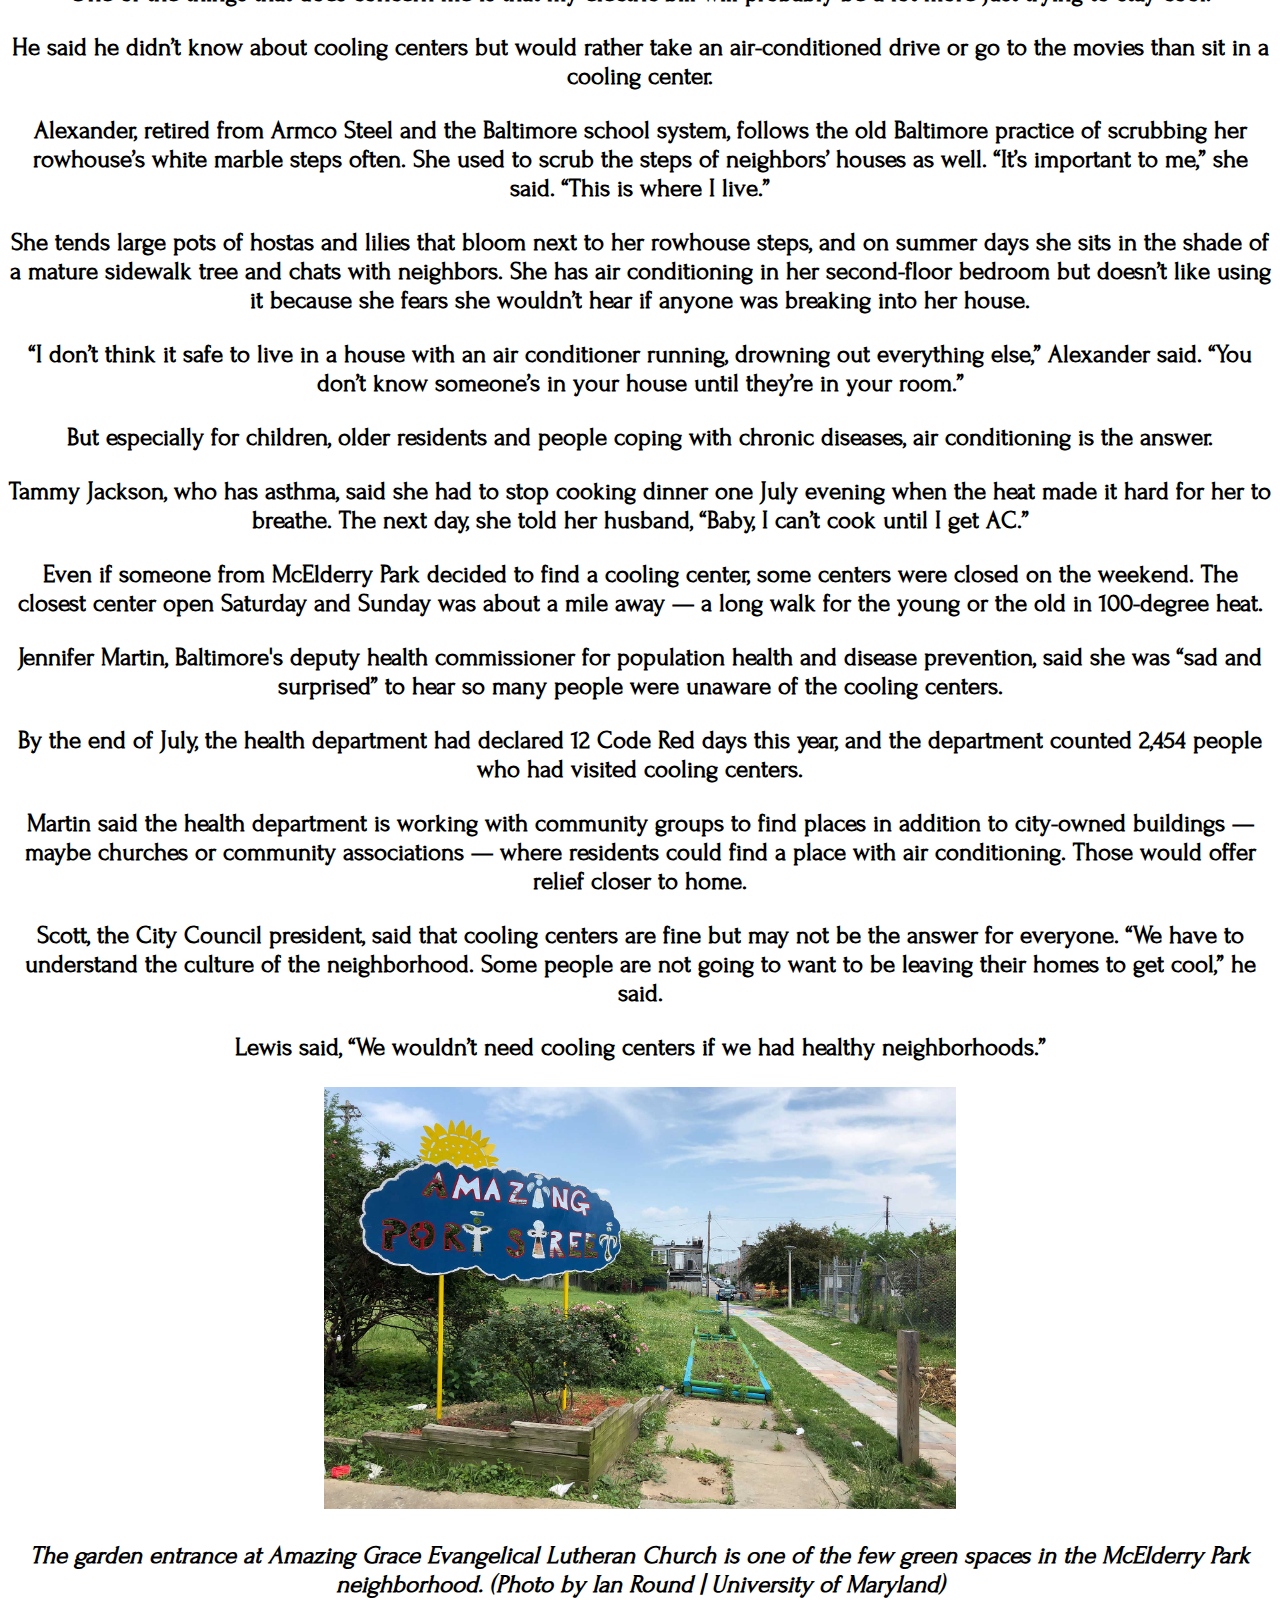
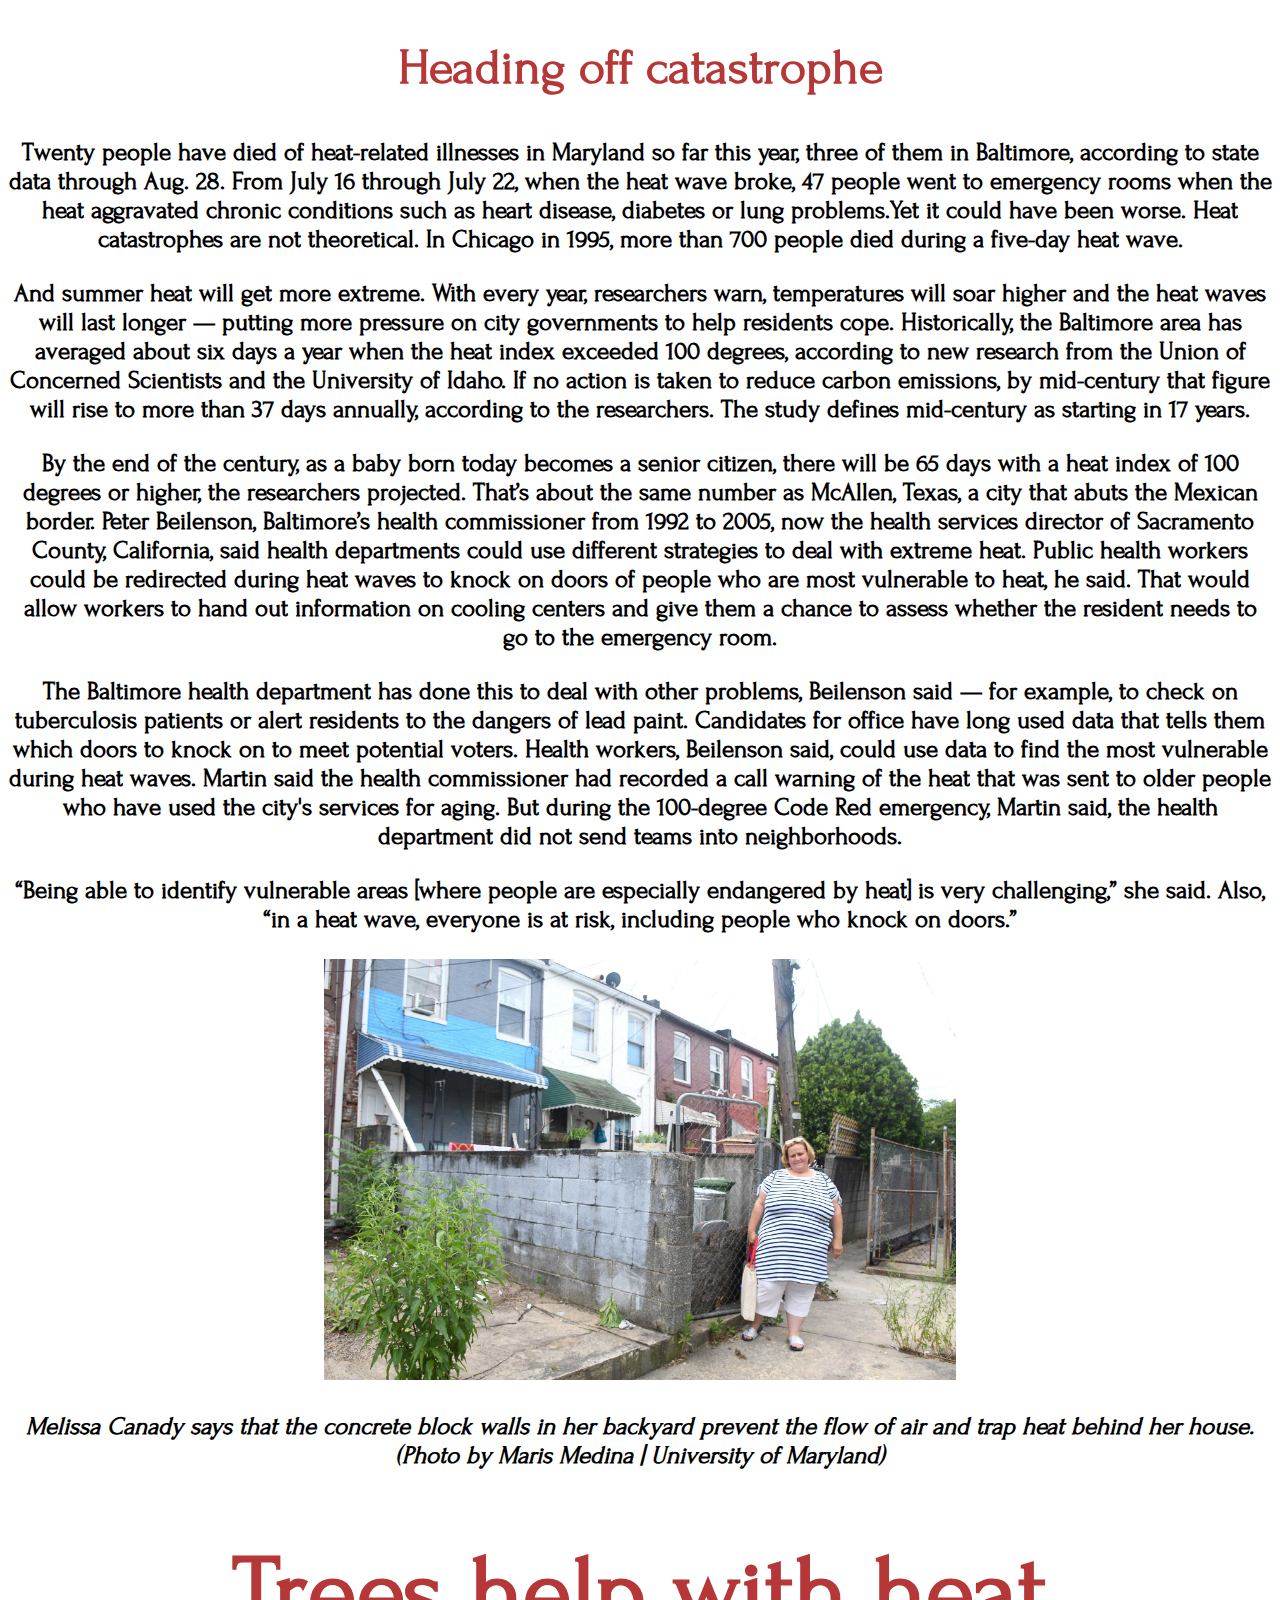
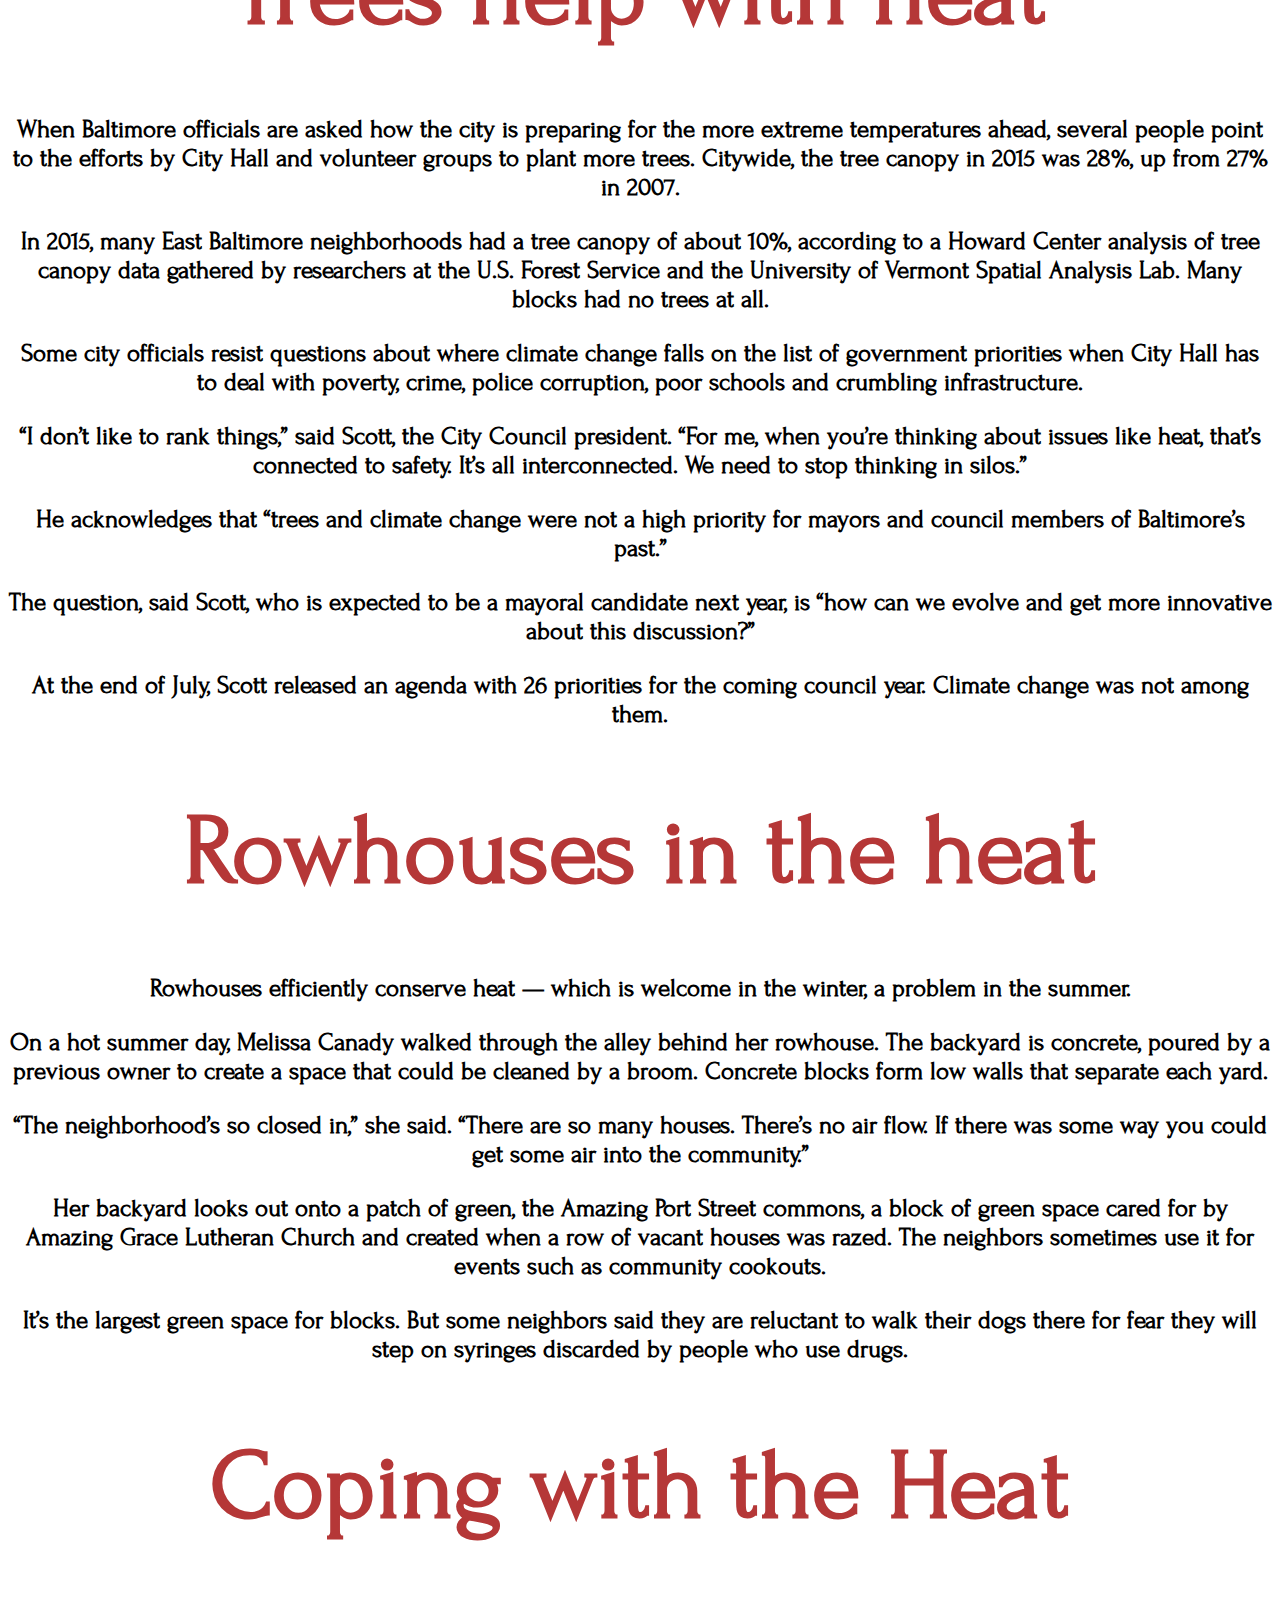
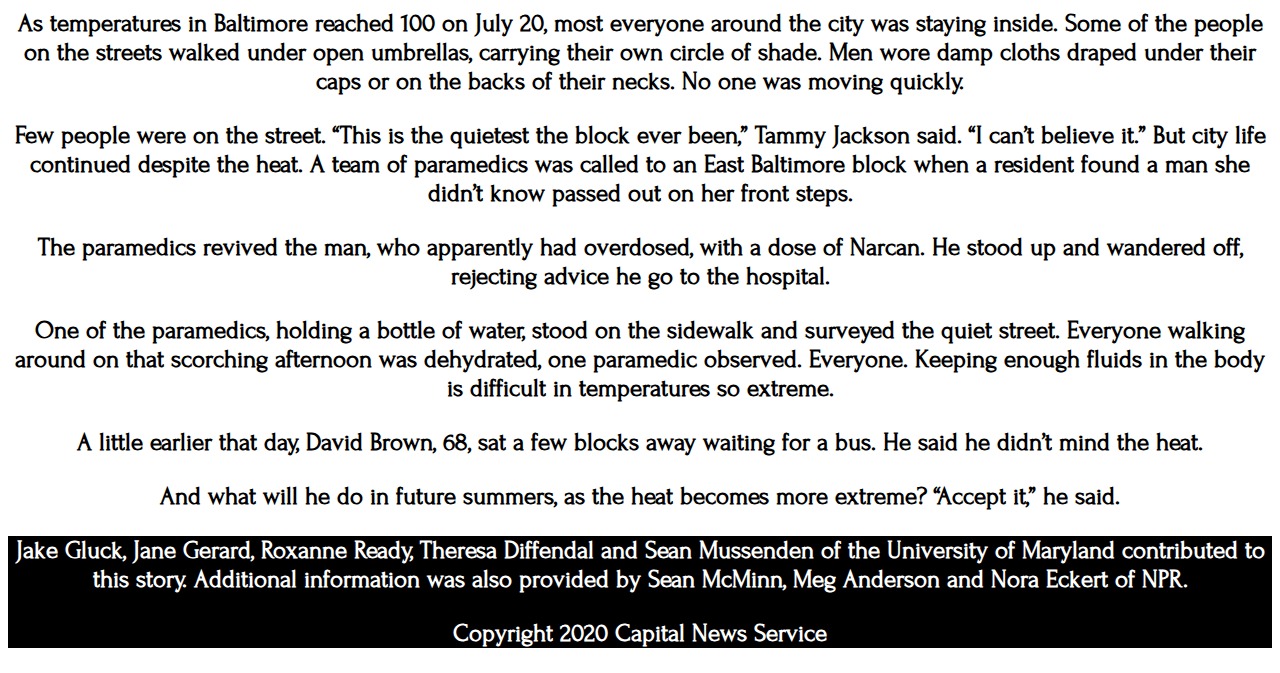
==== commit 4e969be8: "Update index.html" ====
--- a/climate-crisis-story/index.html
+++ b/climate-crisis-story/index.html
@@ -244,7 +244,7 @@
 
 
         <div class="row">
-                <div class="col-md-6" class="container-fluid">
+                <div class="col-md-4" class="container-fluid">
                         <center><h1 style="color:#B53737;">Trees help with heat</h1></center>
             <center><p>When Baltimore officials are asked how the city is preparing for the more extreme temperatures ahead, several people point to the efforts by City Hall and volunteer groups to plant more trees. Citywide, the tree canopy in 2015 was 28%, up from 27% in 2007.</center></p>
 <center><p>In 2015, many East Baltimore neighborhoods had a tree canopy of about 10%, according to a Howard Center analysis of tree canopy data gathered by researchers at the U.S. Forest Service and the University of Vermont Spatial Analysis Lab. Many blocks had no trees at all.
@@ -256,7 +256,7 @@
 <center><p>At the end of July, Scott released an agenda with 26 priorities for the coming council year. Climate change was not among them.</center></p>
                 </div>
 
-                <div class="col-md-6">
+                <div class="col-md-4">
                         <center><h1 style="color:#B53737;">Rowhouses in the heat</h1></center>
                         <center><p>Rowhouses efficiently conserve heat — which is welcome in the winter, a problem in the summer.</p></center>
 <center><p>On a hot summer day, Melissa Canady walked through the alley behind her rowhouse. The backyard is concrete, poured by a previous owner to create a space that could be cleaned by a broom. Concrete blocks form low walls that separate each yard.</p></center>
@@ -264,19 +264,18 @@
 <center><p>Her backyard looks out onto a patch of green, the Amazing Port Street commons, a block of green space cared for by Amazing Grace Lutheran Church and created when a row of vacant houses was razed. The neighbors sometimes use it for events such as community cookouts.</p></center>
 <center><p>It’s the largest green space for blocks. But some neighbors said they are reluctant to walk their dogs there for fear they will step on syringes discarded by people who use drugs.</center></p>
                 </div>
+                <div class="col-md-4">
+                        <center><h1 style="color:#B53737;">Coping with the Heat</h1></center>
+      <center><p>As temperatures in Baltimore reached 100 on July 20, most everyone around the city was staying inside. Some of the people on the streets walked under open umbrellas, carrying their own circle of shade. Men wore damp cloths draped under their caps or on the backs of their necks. No one was moving quickly.</center></p>
+    <center><p>Few people were on the street. “This is the quietest the block ever been,” Tammy Jackson said. “I can’t believe it.”
+    But city life continued despite the heat. A team of paramedics was called to an East Baltimore block when a resident found a man she didn’t know passed out on her front steps.</center></p>
+    <center><p>The paramedics revived the man, who apparently had overdosed, with a dose of Narcan. He stood up and wandered off, rejecting advice he go to the hospital.</center></p>
+    <center><p>One of the paramedics, holding a bottle of water, stood on the sidewalk and surveyed the quiet street. Everyone walking around on that scorching afternoon was dehydrated, one paramedic observed. Everyone. Keeping enough fluids in the body is difficult in temperatures so extreme.</center></p>
+    <center><p>A little earlier that day, David Brown, 68, sat a few blocks away waiting for a bus. He said he didn’t mind the heat.</center></p>
+    <center><p>And what will he do in future summers, as the heat becomes more extreme? “Accept it,” he said.</center></p>
+              </div>
 
             </div>
-
-            <div>
-              <center><h1 style="color:#B53737;">Coping with the heat</h1></center>
-  <center><p>As temperatures in Baltimore reached 100 on July 20, most everyone around the city was staying inside. Some of the people on the streets walked under open umbrellas, carrying their own circle of shade. Men wore damp cloths draped under their caps or on the backs of their necks. No one was moving quickly.</center></p>
-<center><p>Few people were on the street. “This is the quietest the block ever been,” Tammy Jackson said. “I can’t believe it.”
-But city life continued despite the heat. A team of paramedics was called to an East Baltimore block when a resident found a man she didn’t know passed out on her front steps.</center></p>
-<center><p>The paramedics revived the man, who apparently had overdosed, with a dose of Narcan. He stood up and wandered off, rejecting advice he go to the hospital.</center></p>
-<center><p>One of the paramedics, holding a bottle of water, stood on the sidewalk and surveyed the quiet street. Everyone walking around on that scorching afternoon was dehydrated, one paramedic observed. Everyone. Keeping enough fluids in the body is difficult in temperatures so extreme.</center></p>
-<center><p>A little earlier that day, David Brown, 68, sat a few blocks away waiting for a bus. He said he didn’t mind the heat.</center></p>
-<center><p>And what will he do in future summers, as the heat becomes more extreme? “Accept it,” he said.</center></p>
-          </div>
 
           </div>
 
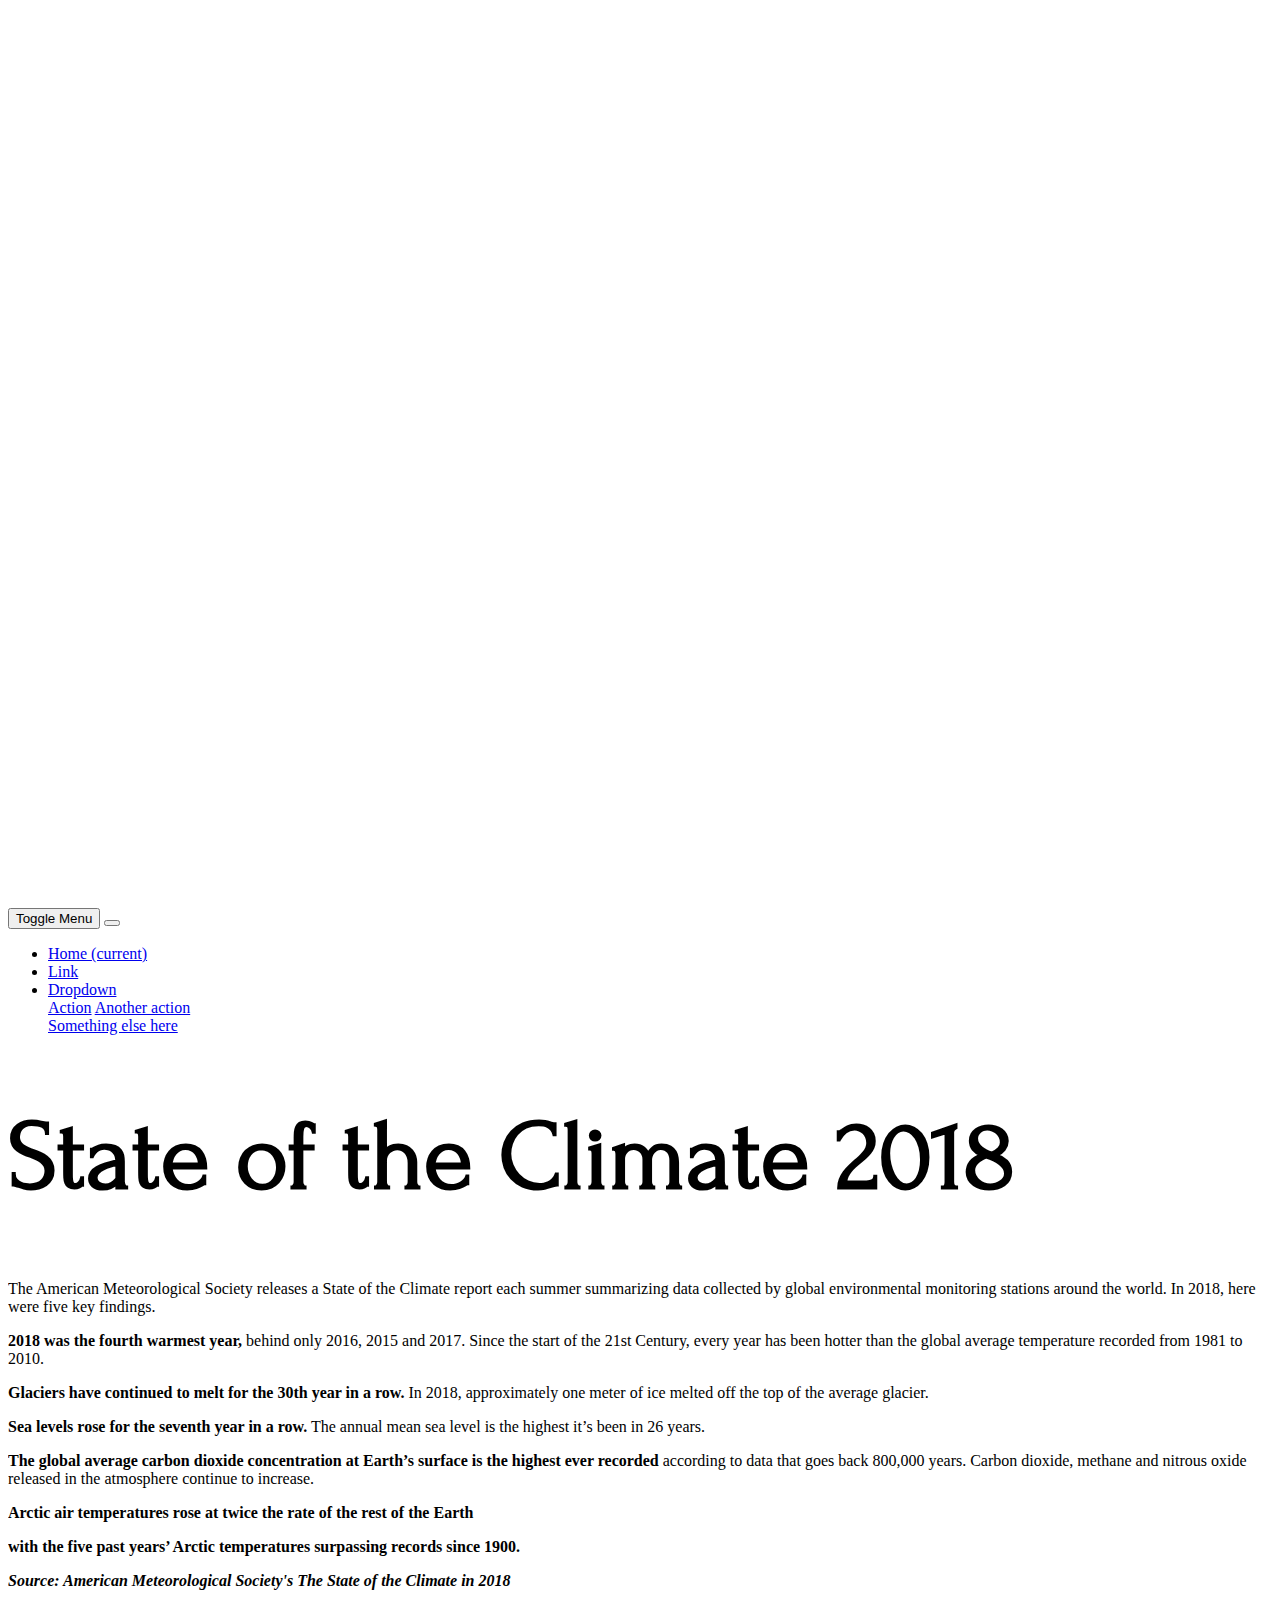
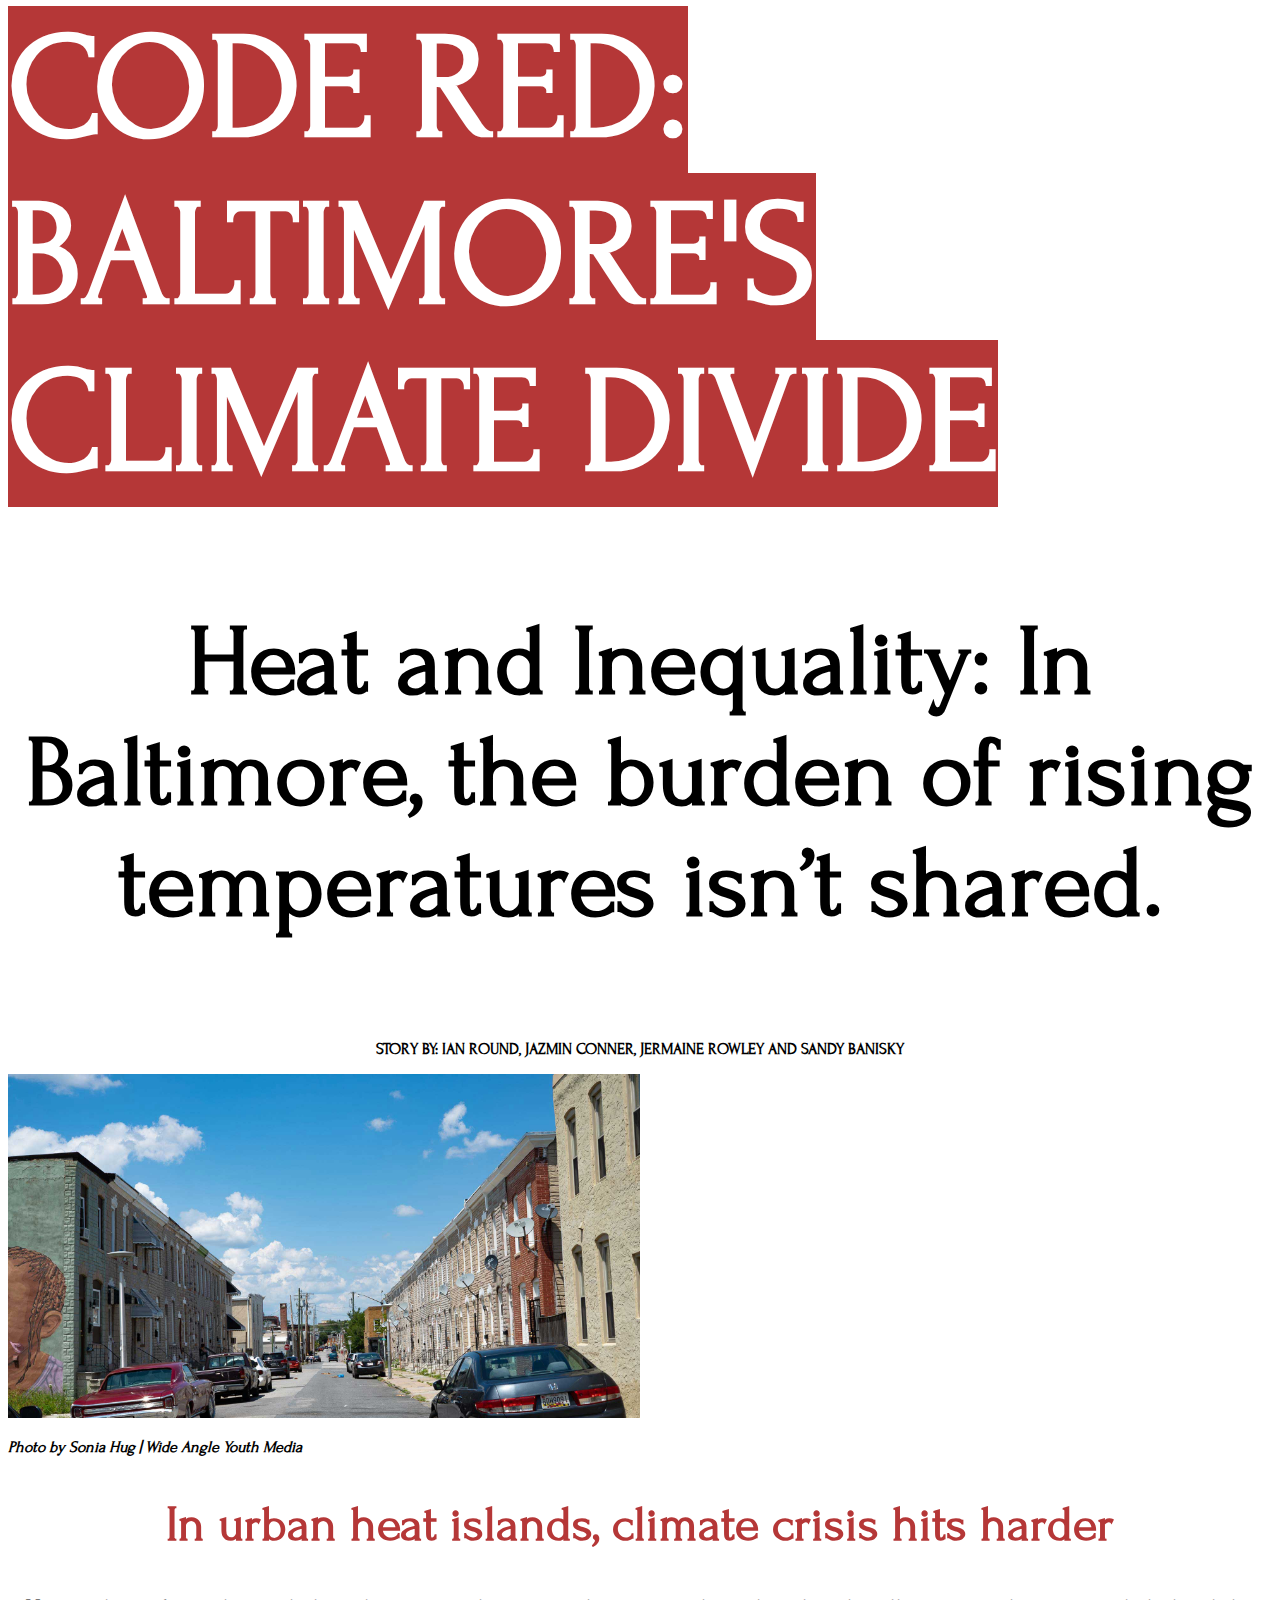
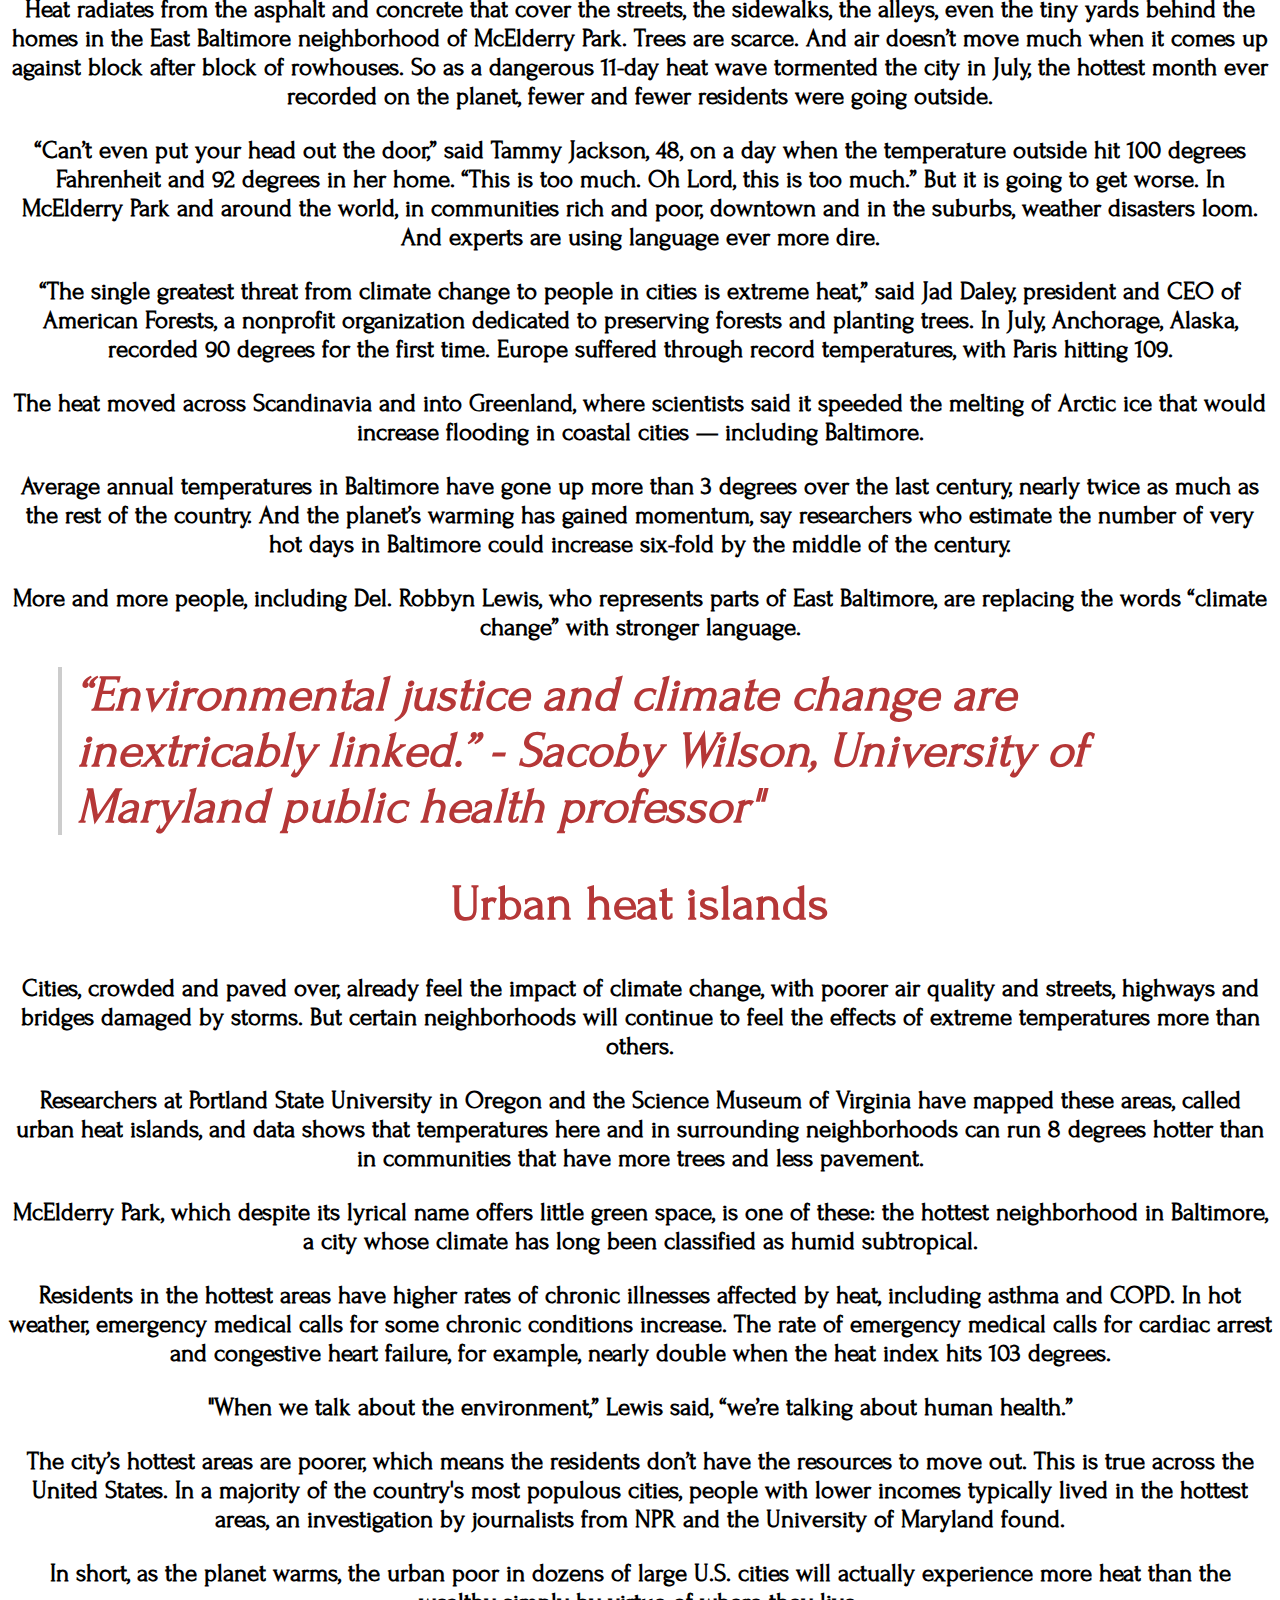
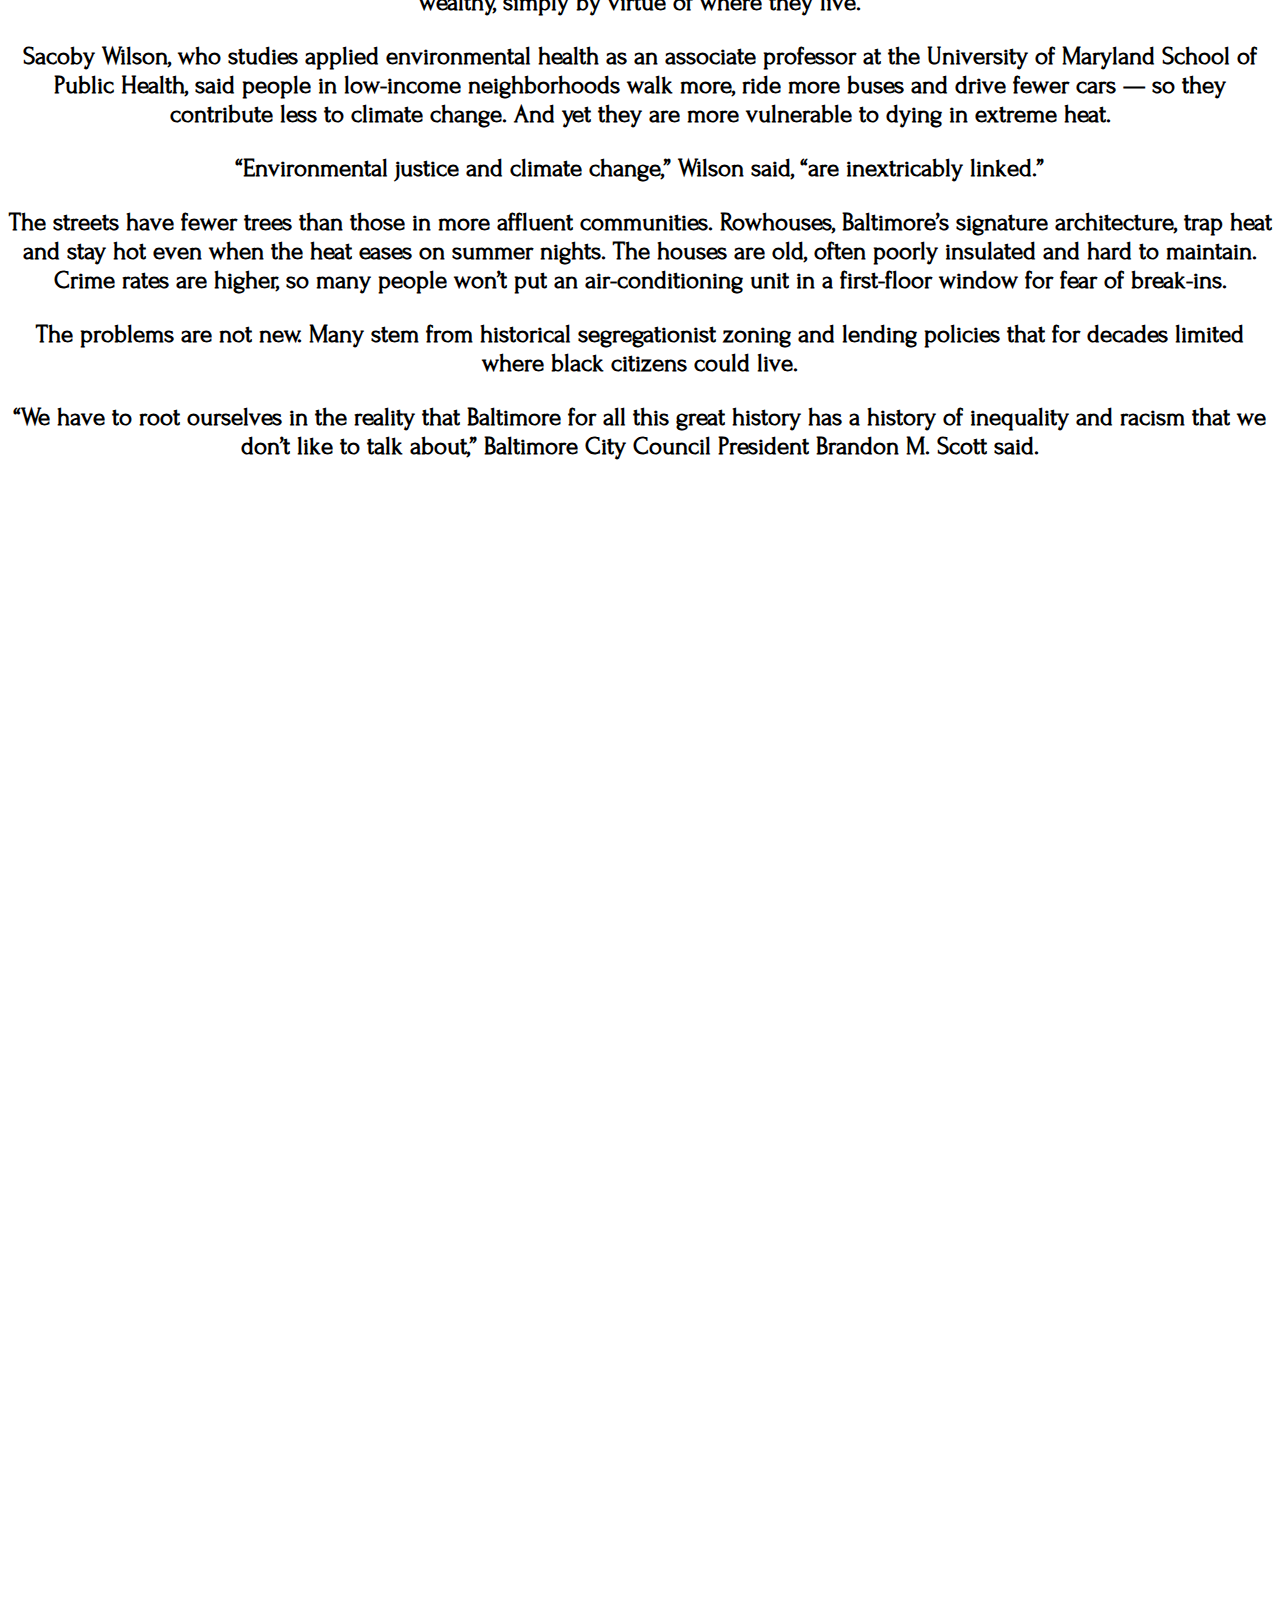
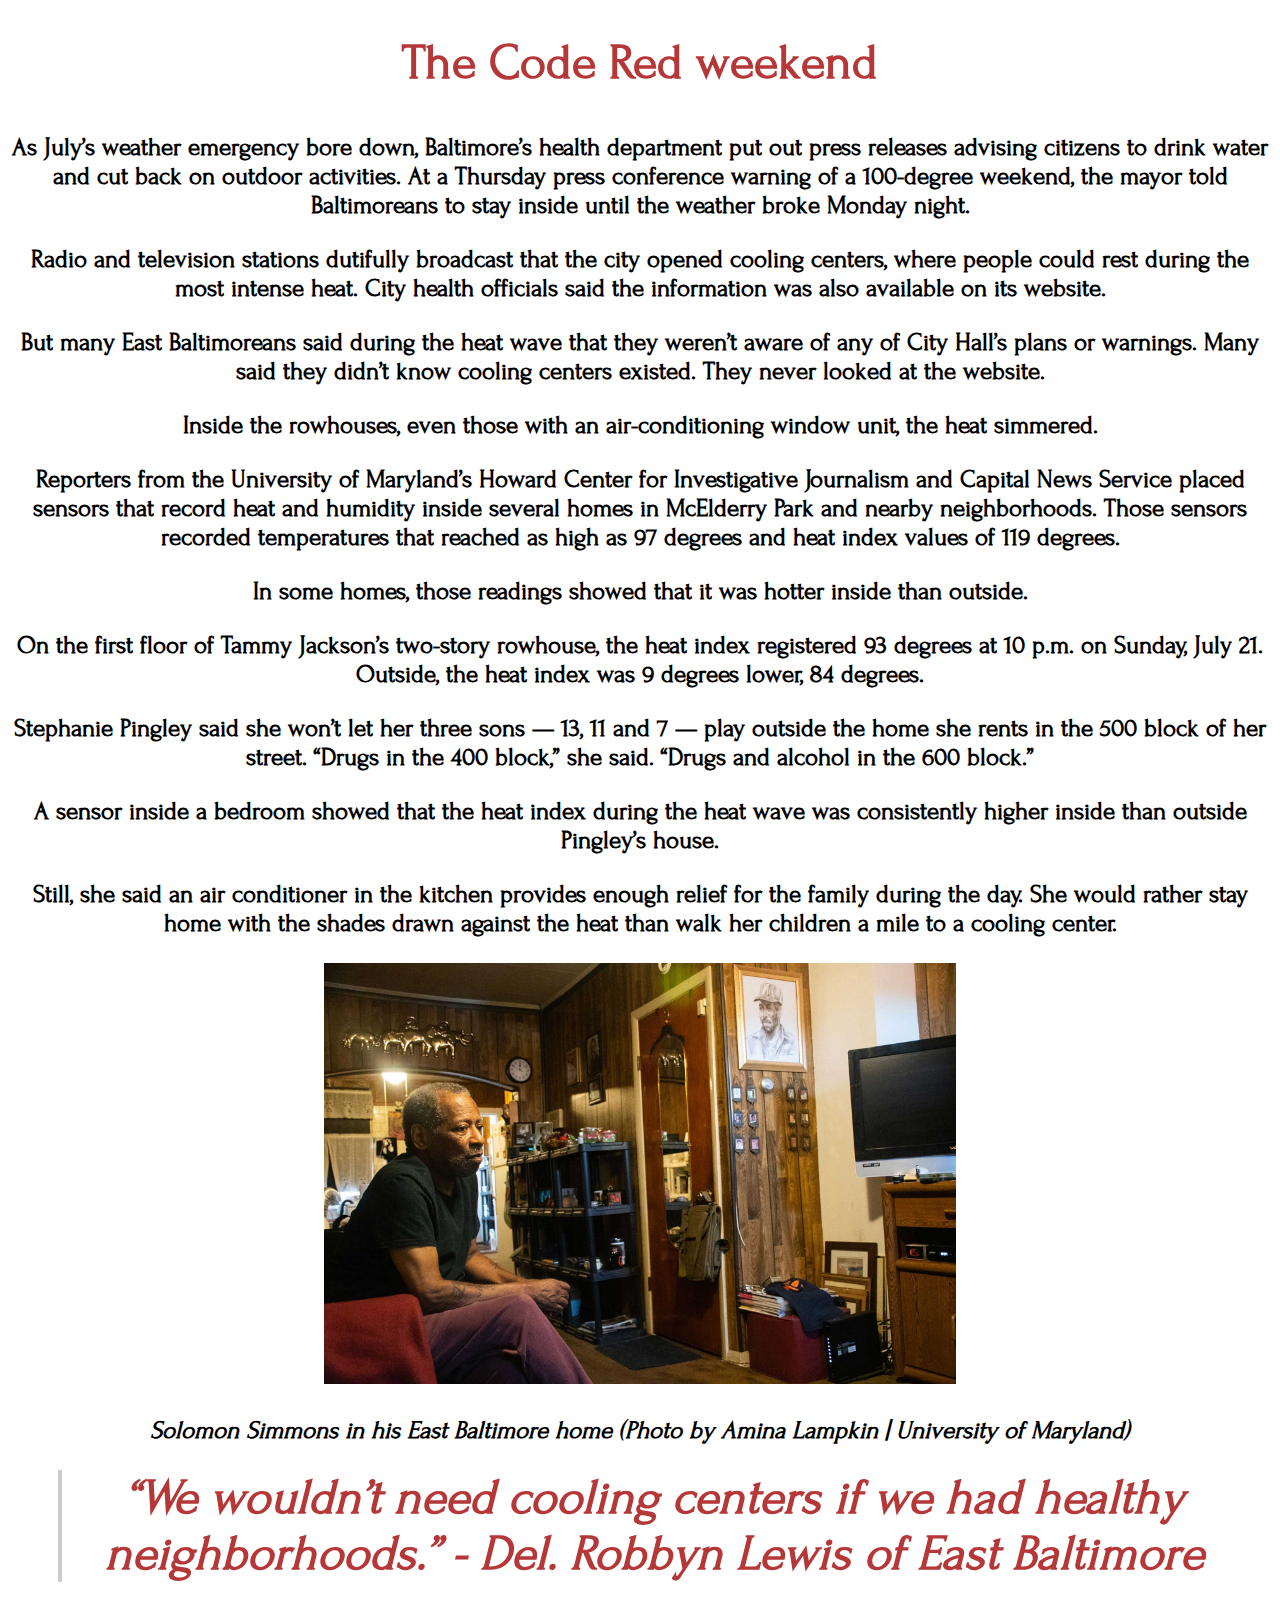
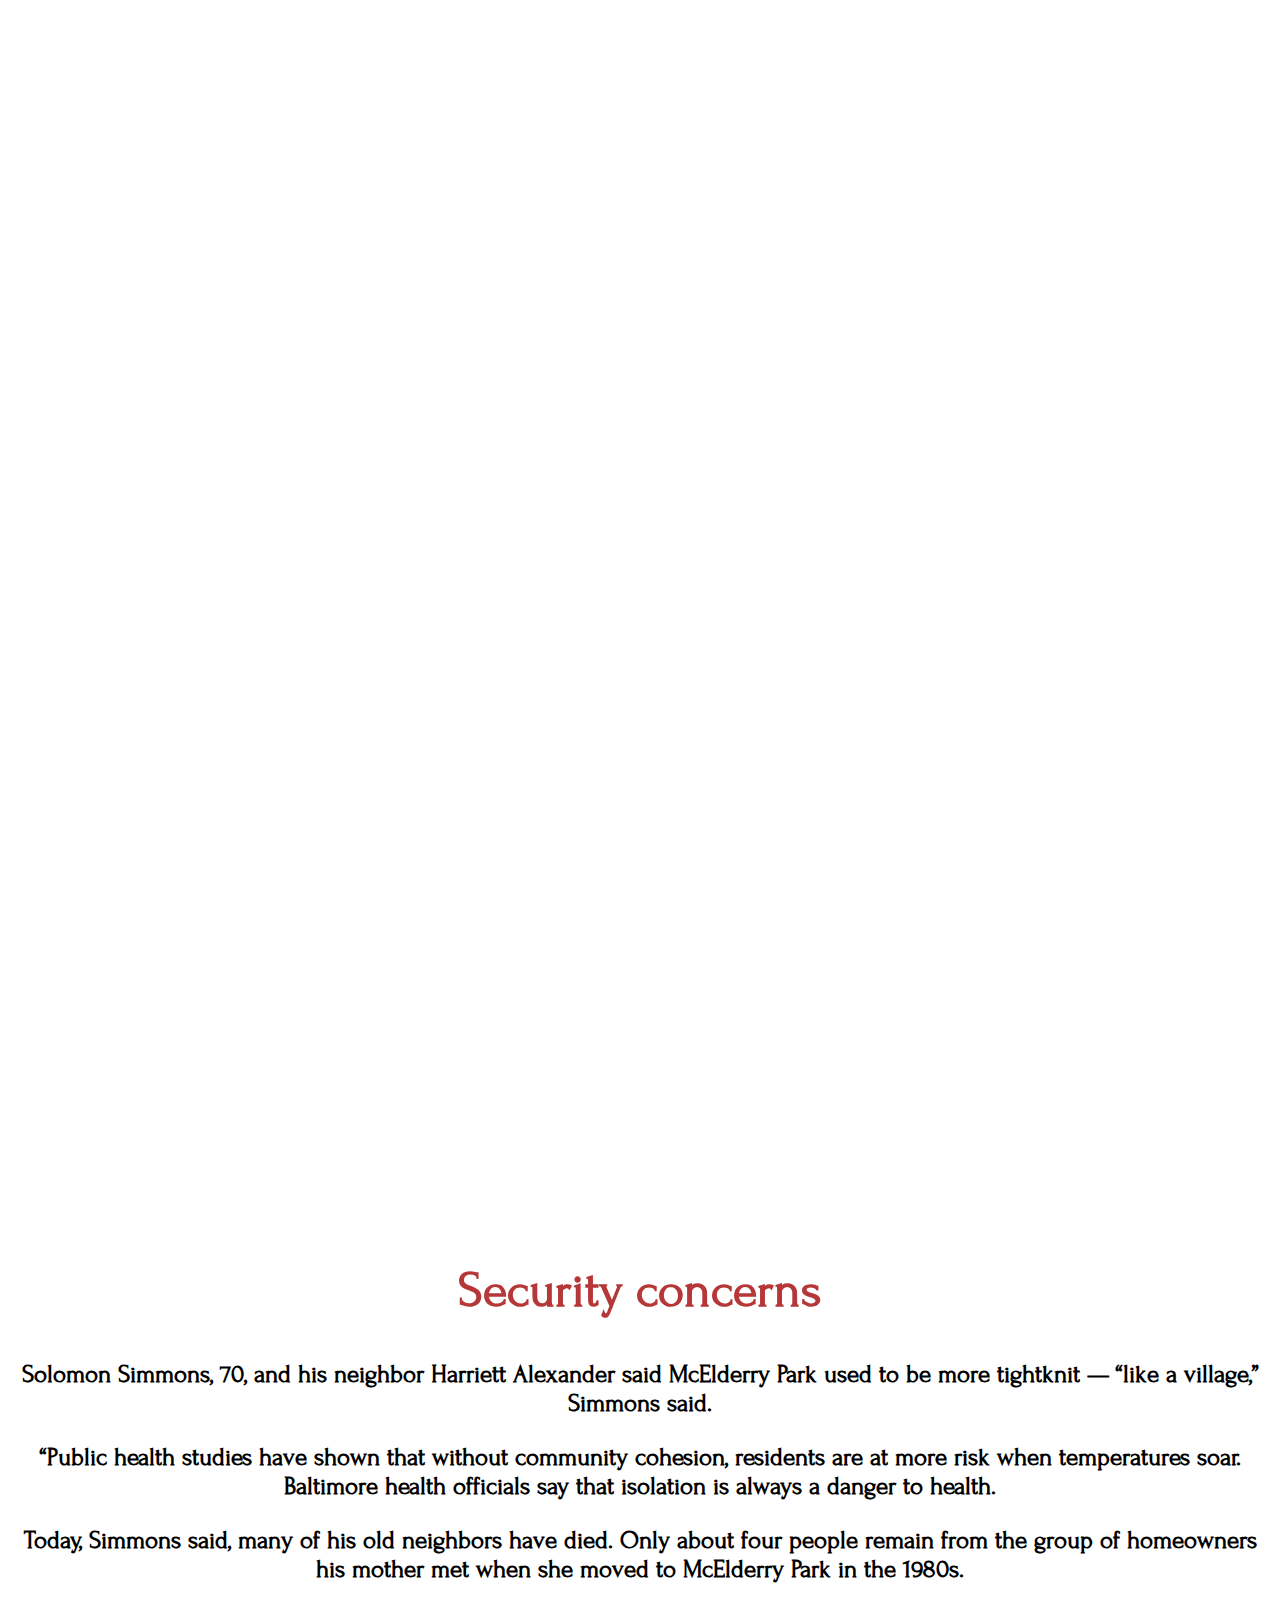
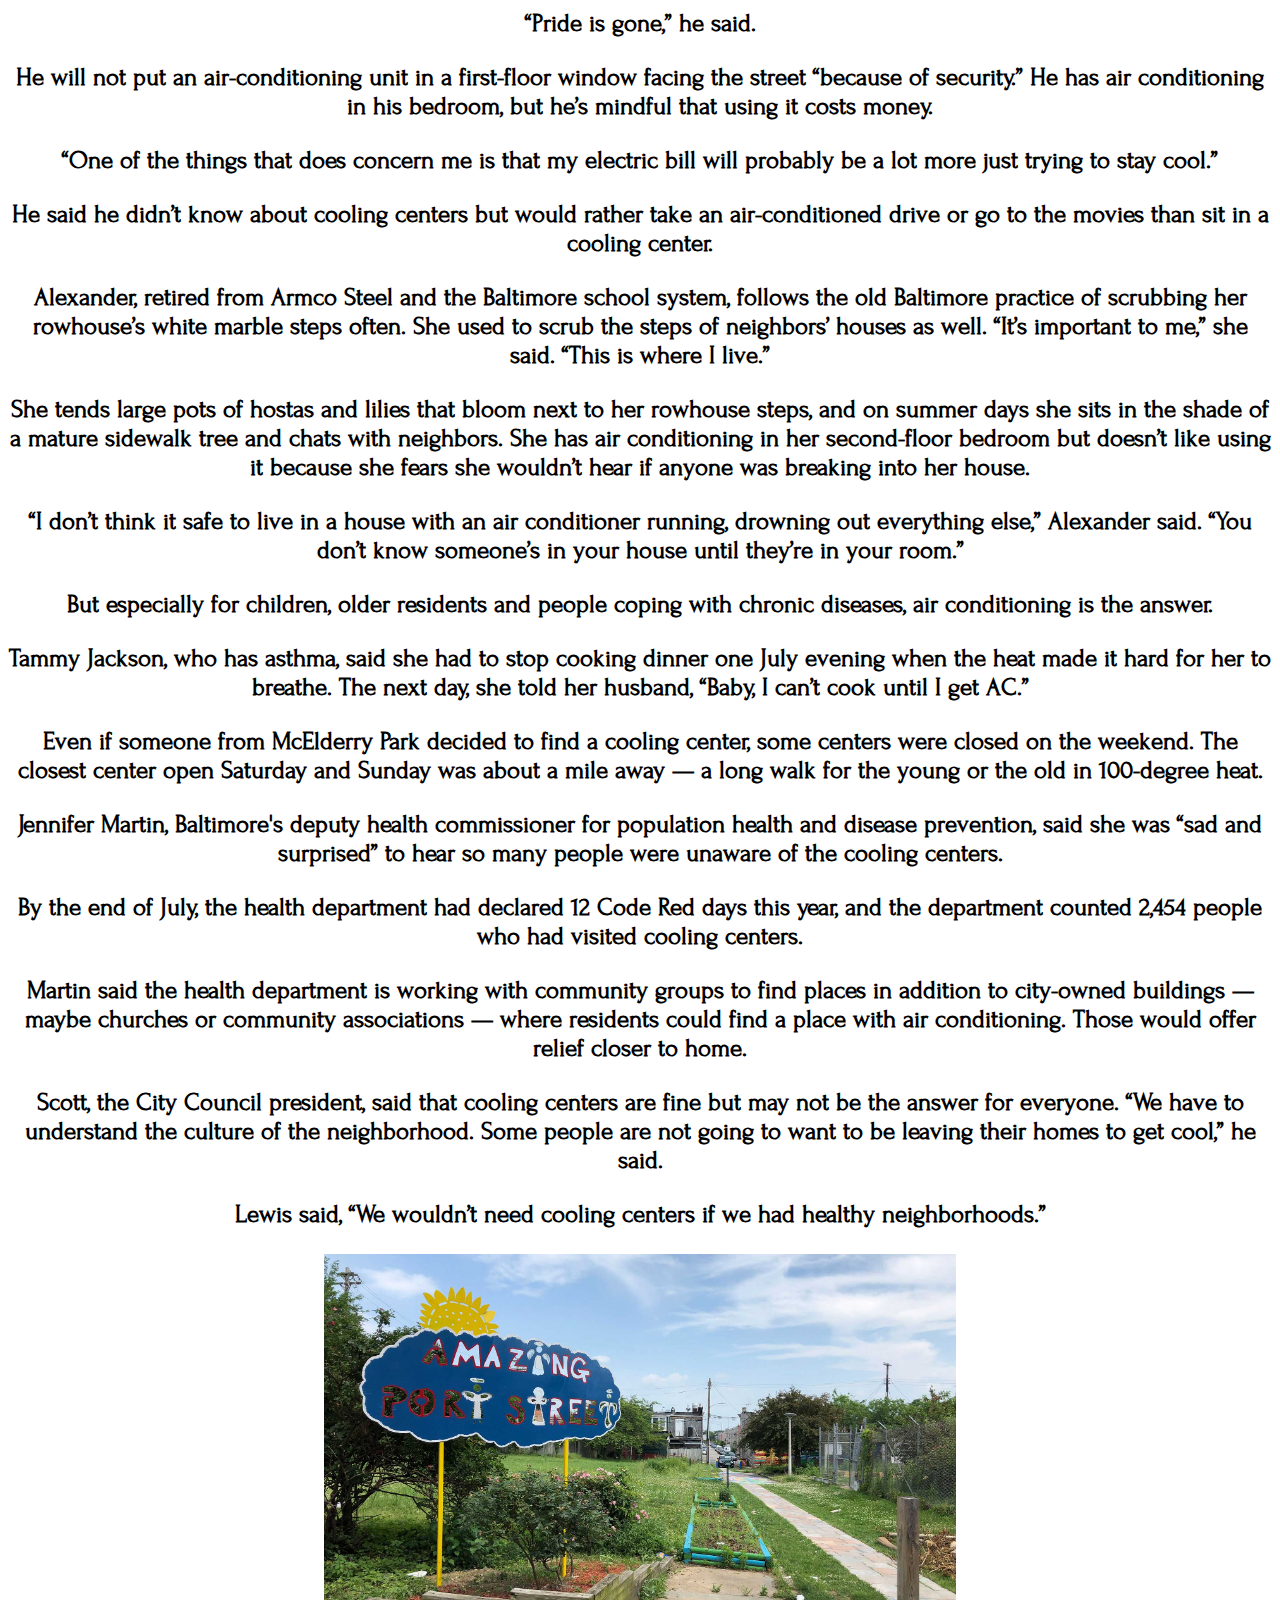
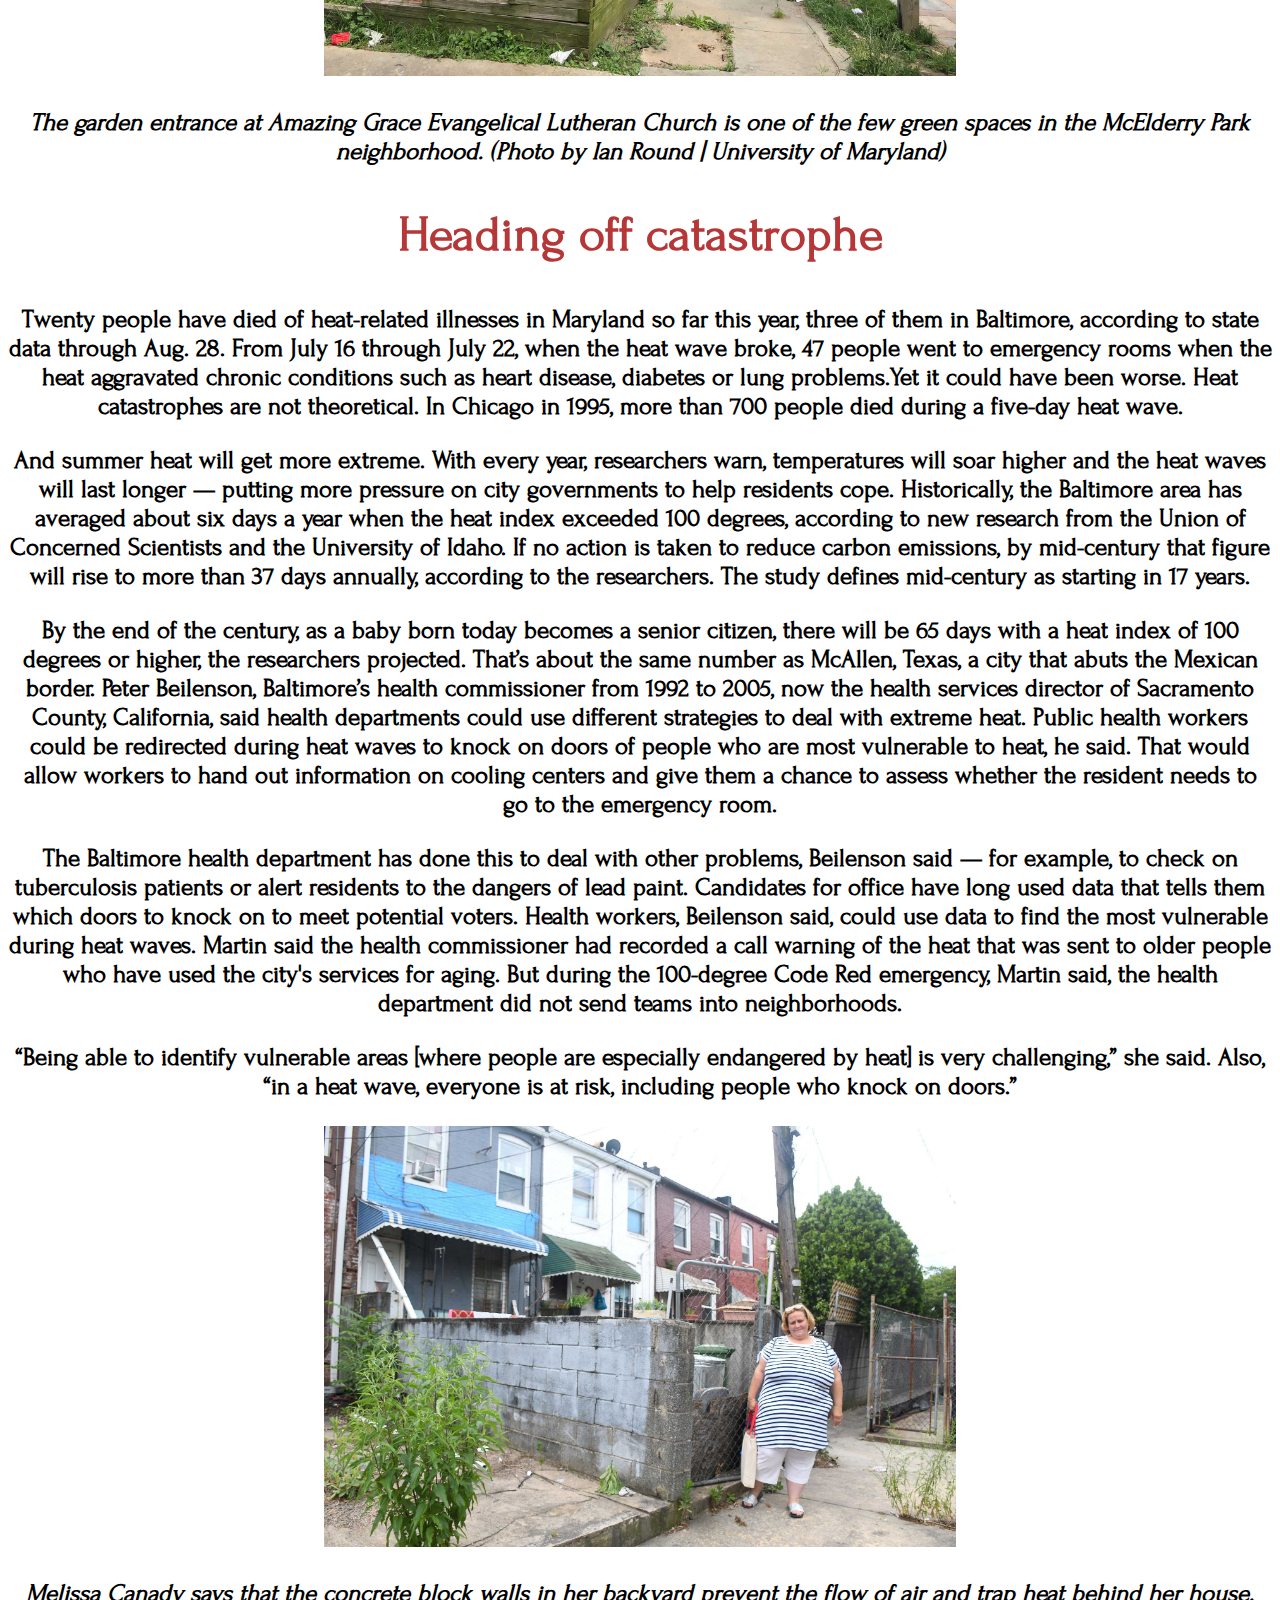
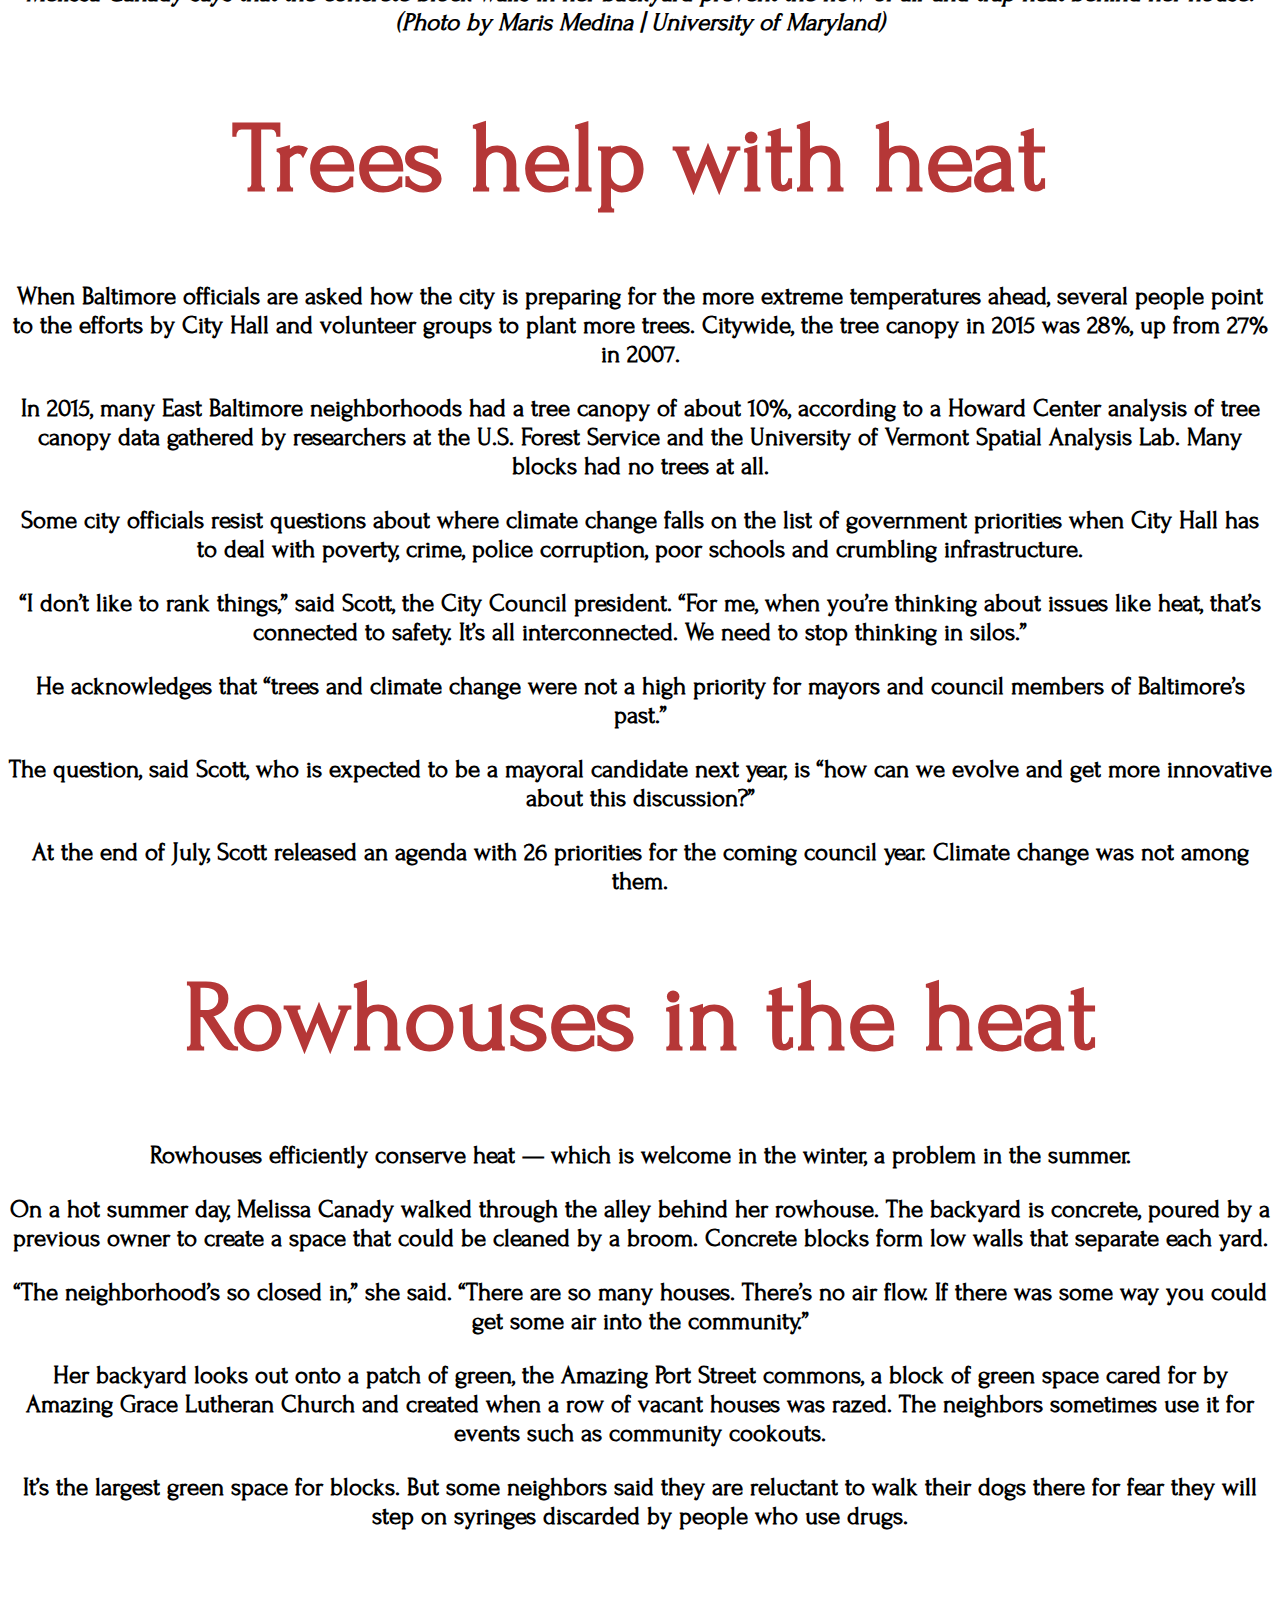
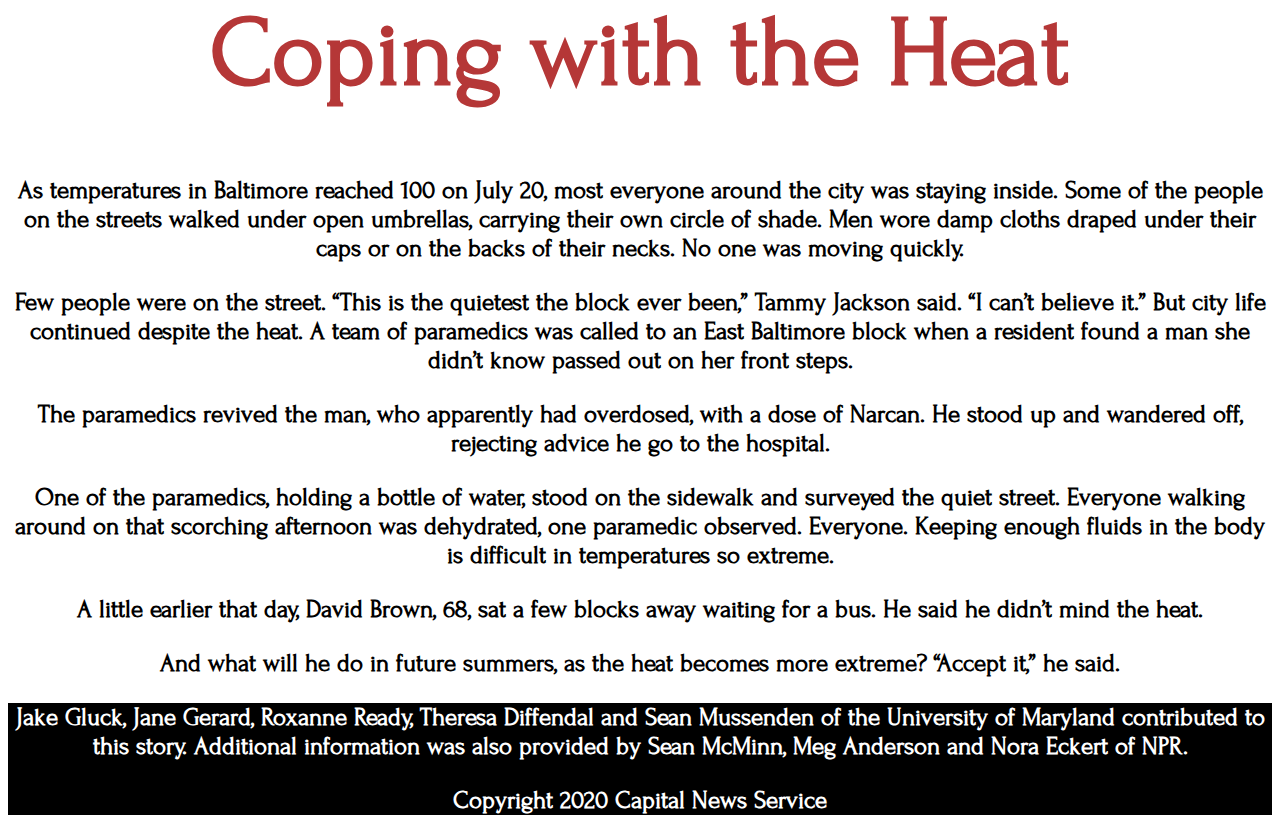
==== commit e7a1daa5: "Update index.html" ====
--- a/climate-crisis-story/index.html
+++ b/climate-crisis-story/index.html
@@ -90,7 +90,7 @@
 <body>
   <!--nav-->
   <nav class= "navbar navbar-expand-lg navbar-light bg-light">
-    <span class="top-nav">Baltimore: Heat on the Rise</span>
+    <span class="top-nav">Code Red: Baltimore's Climate Divide</span>
   </nav>
 
 
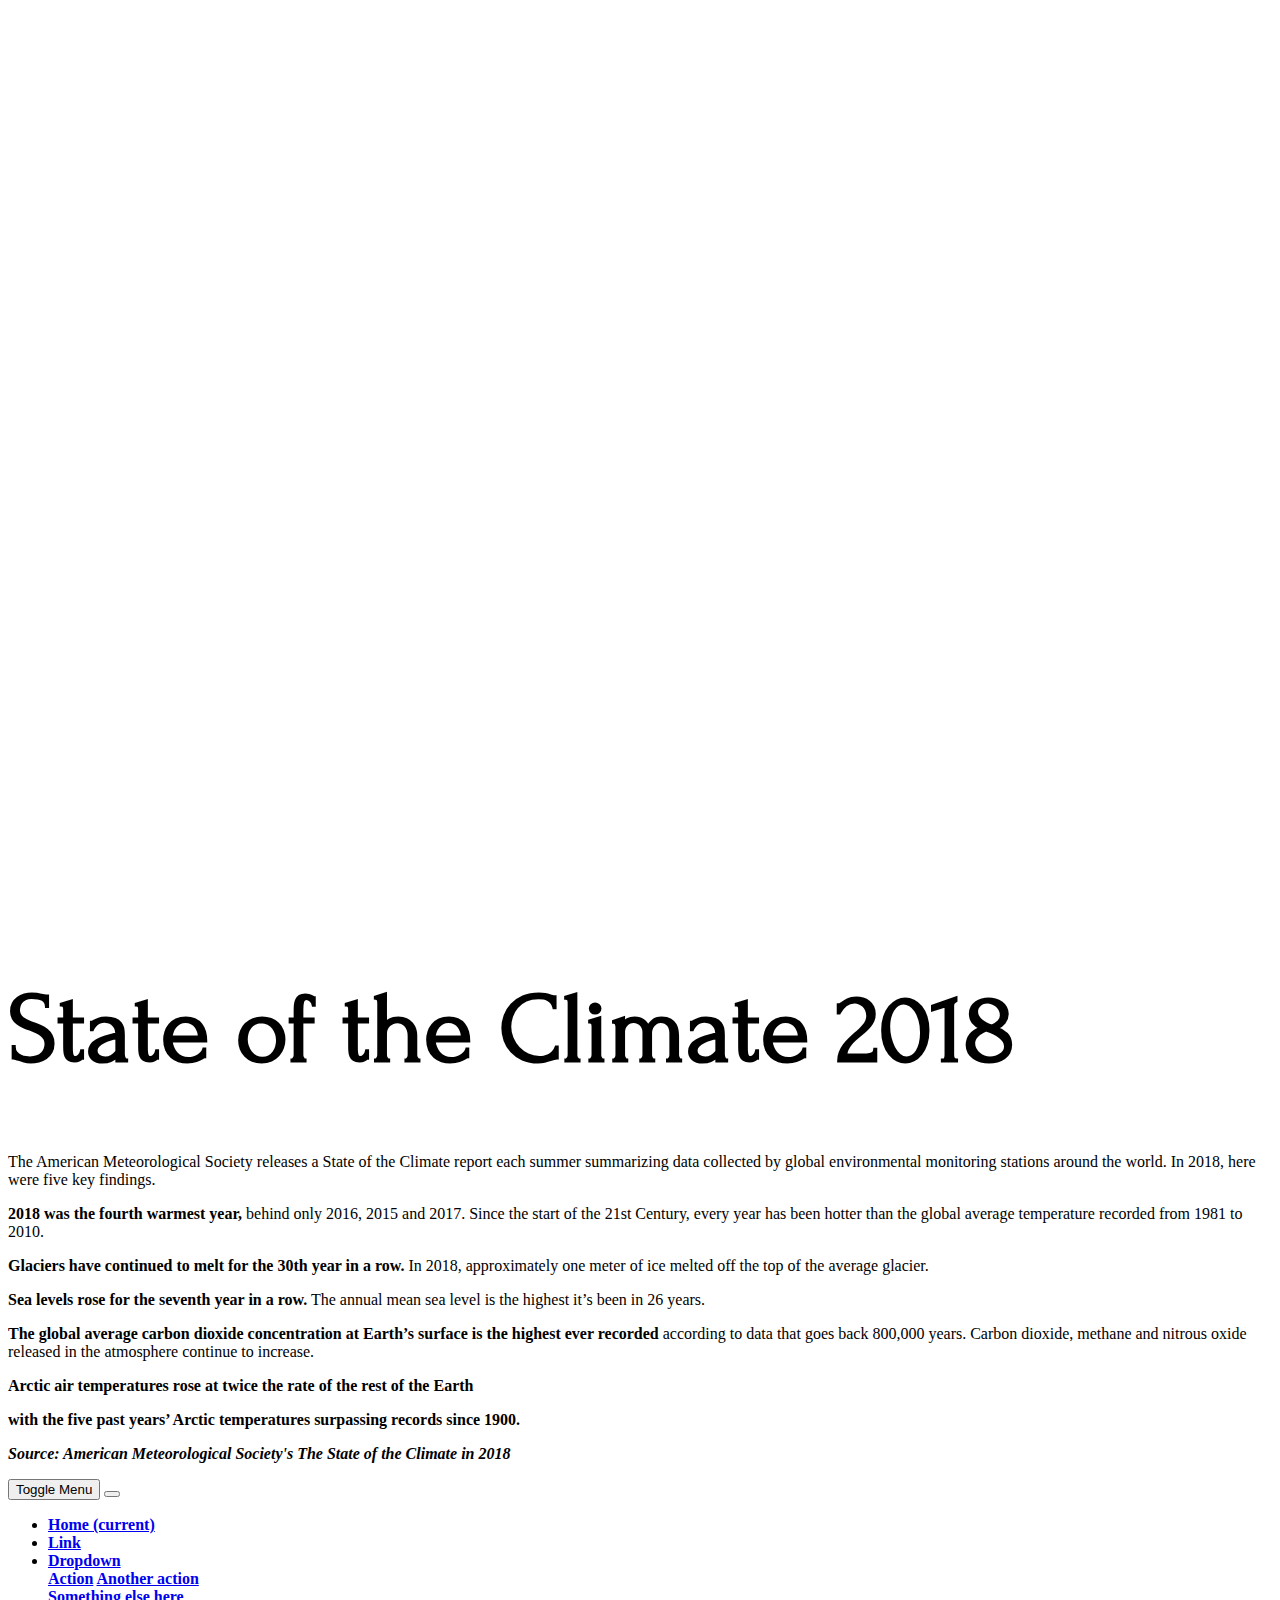
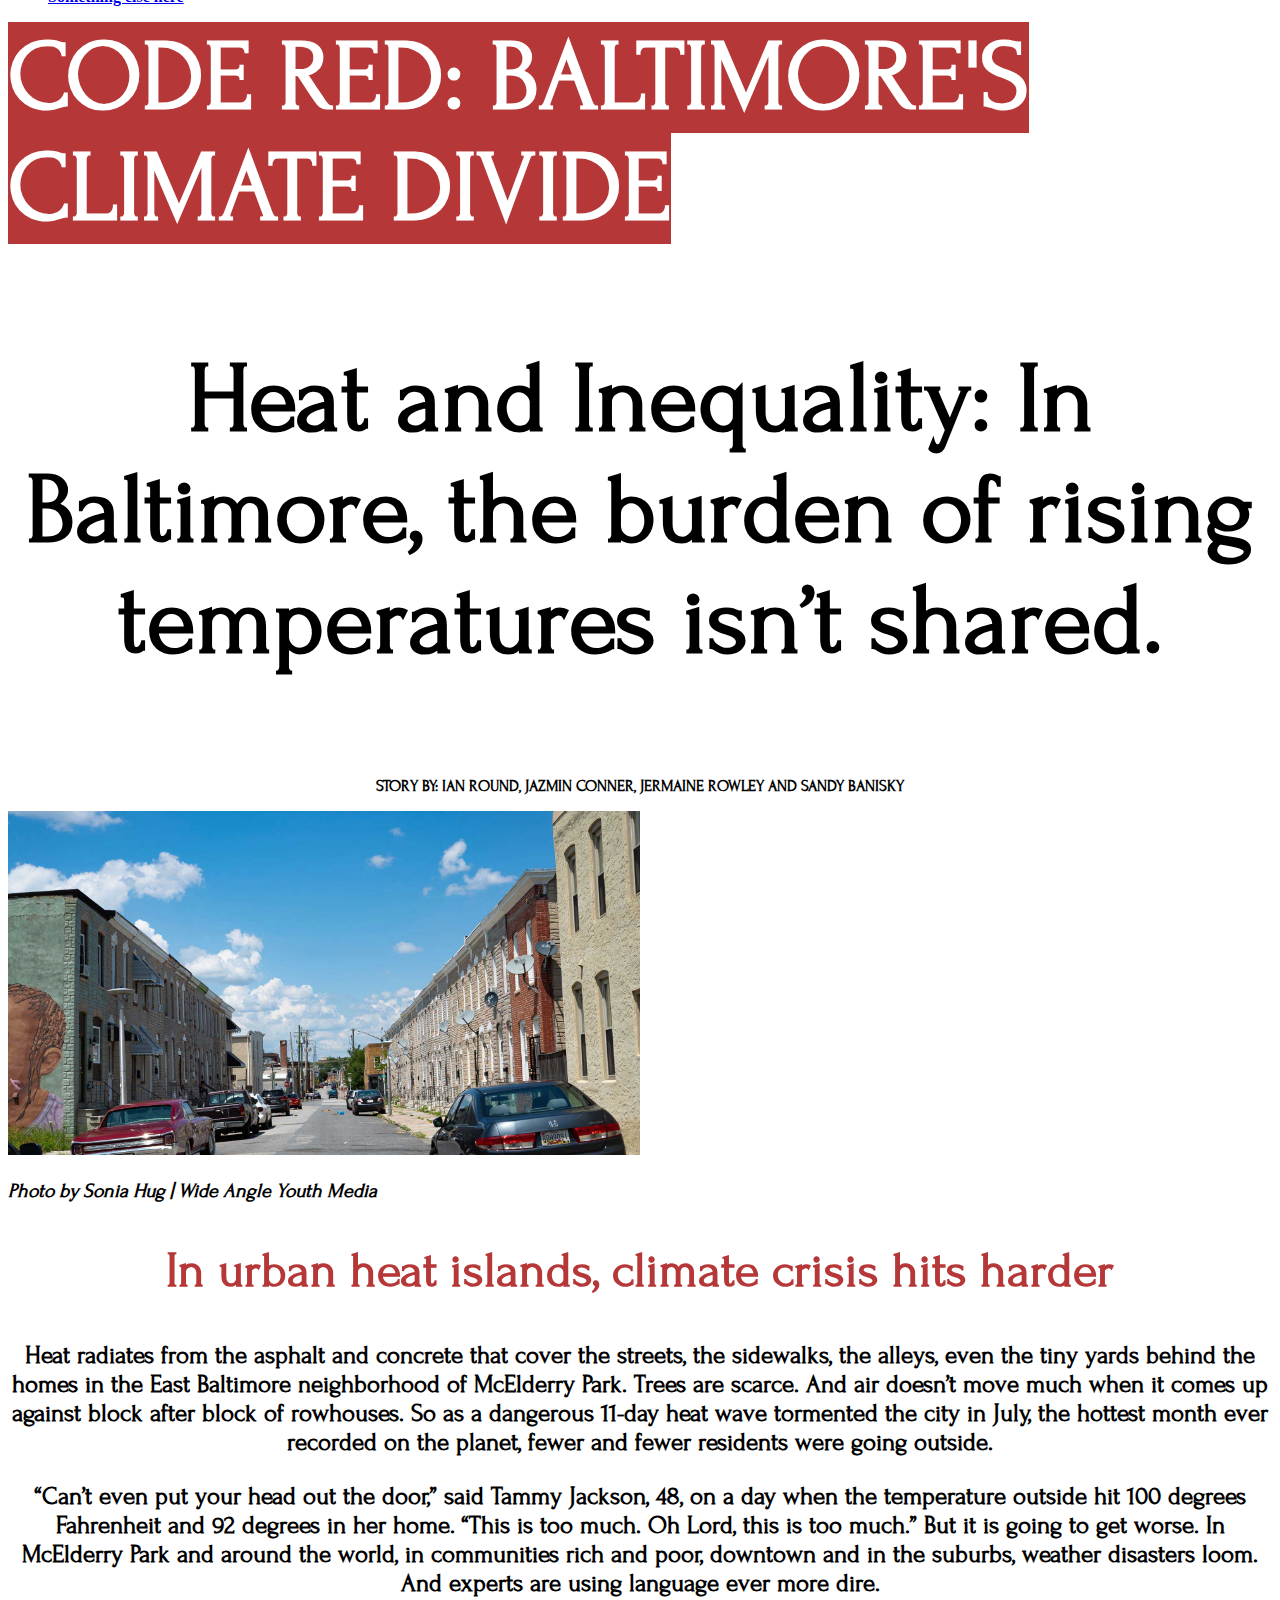
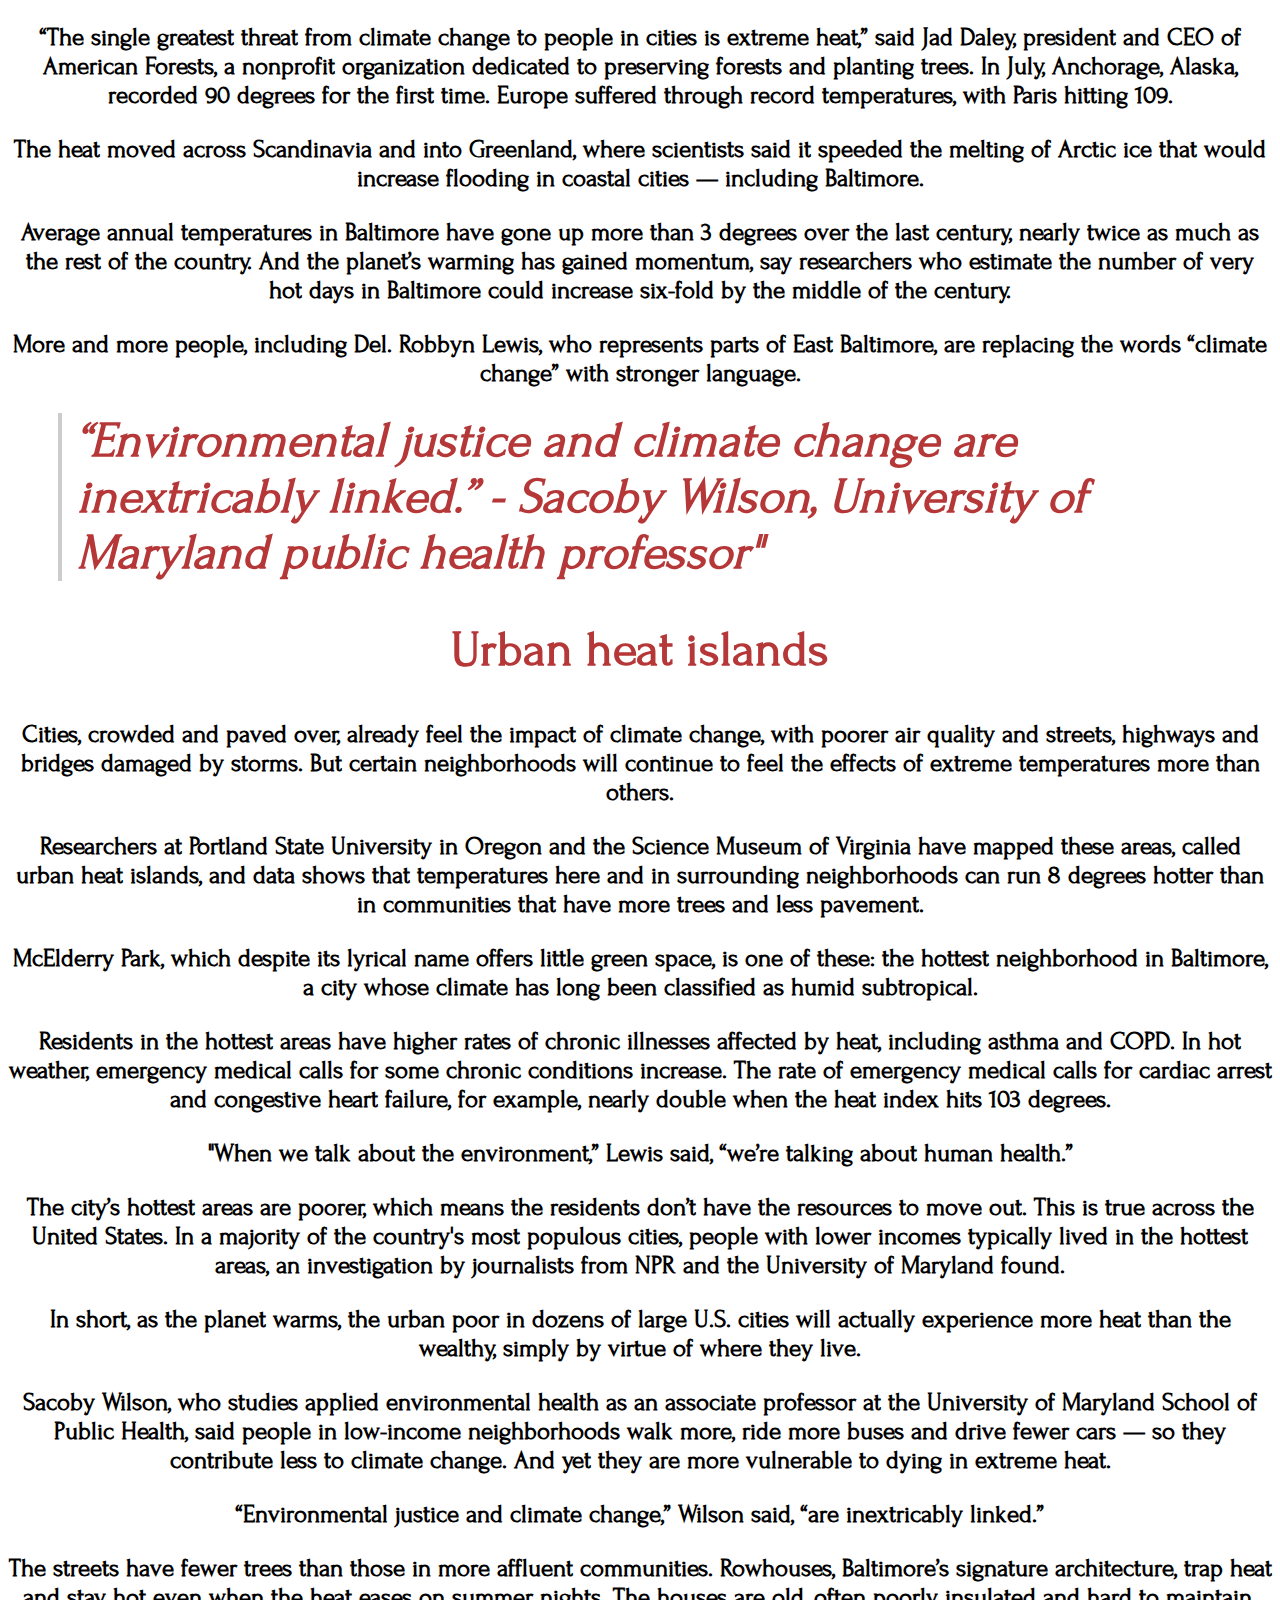
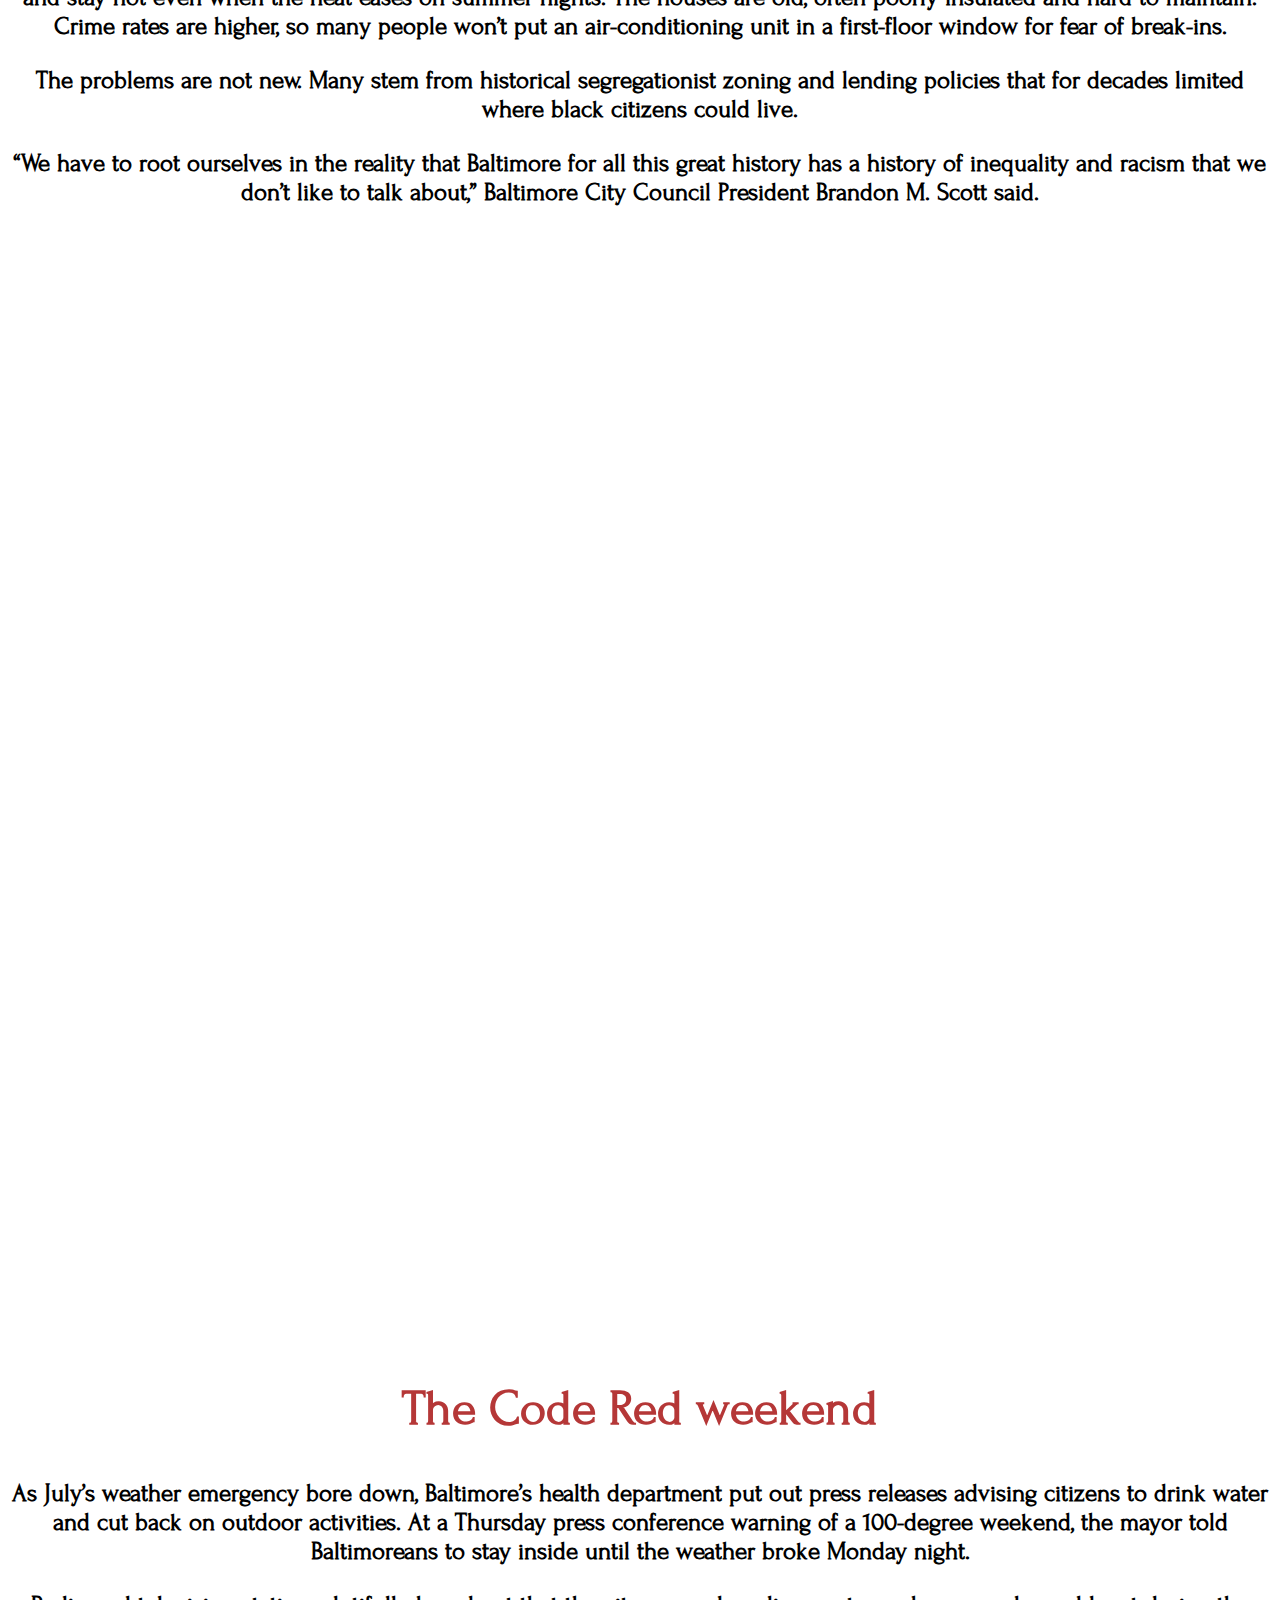
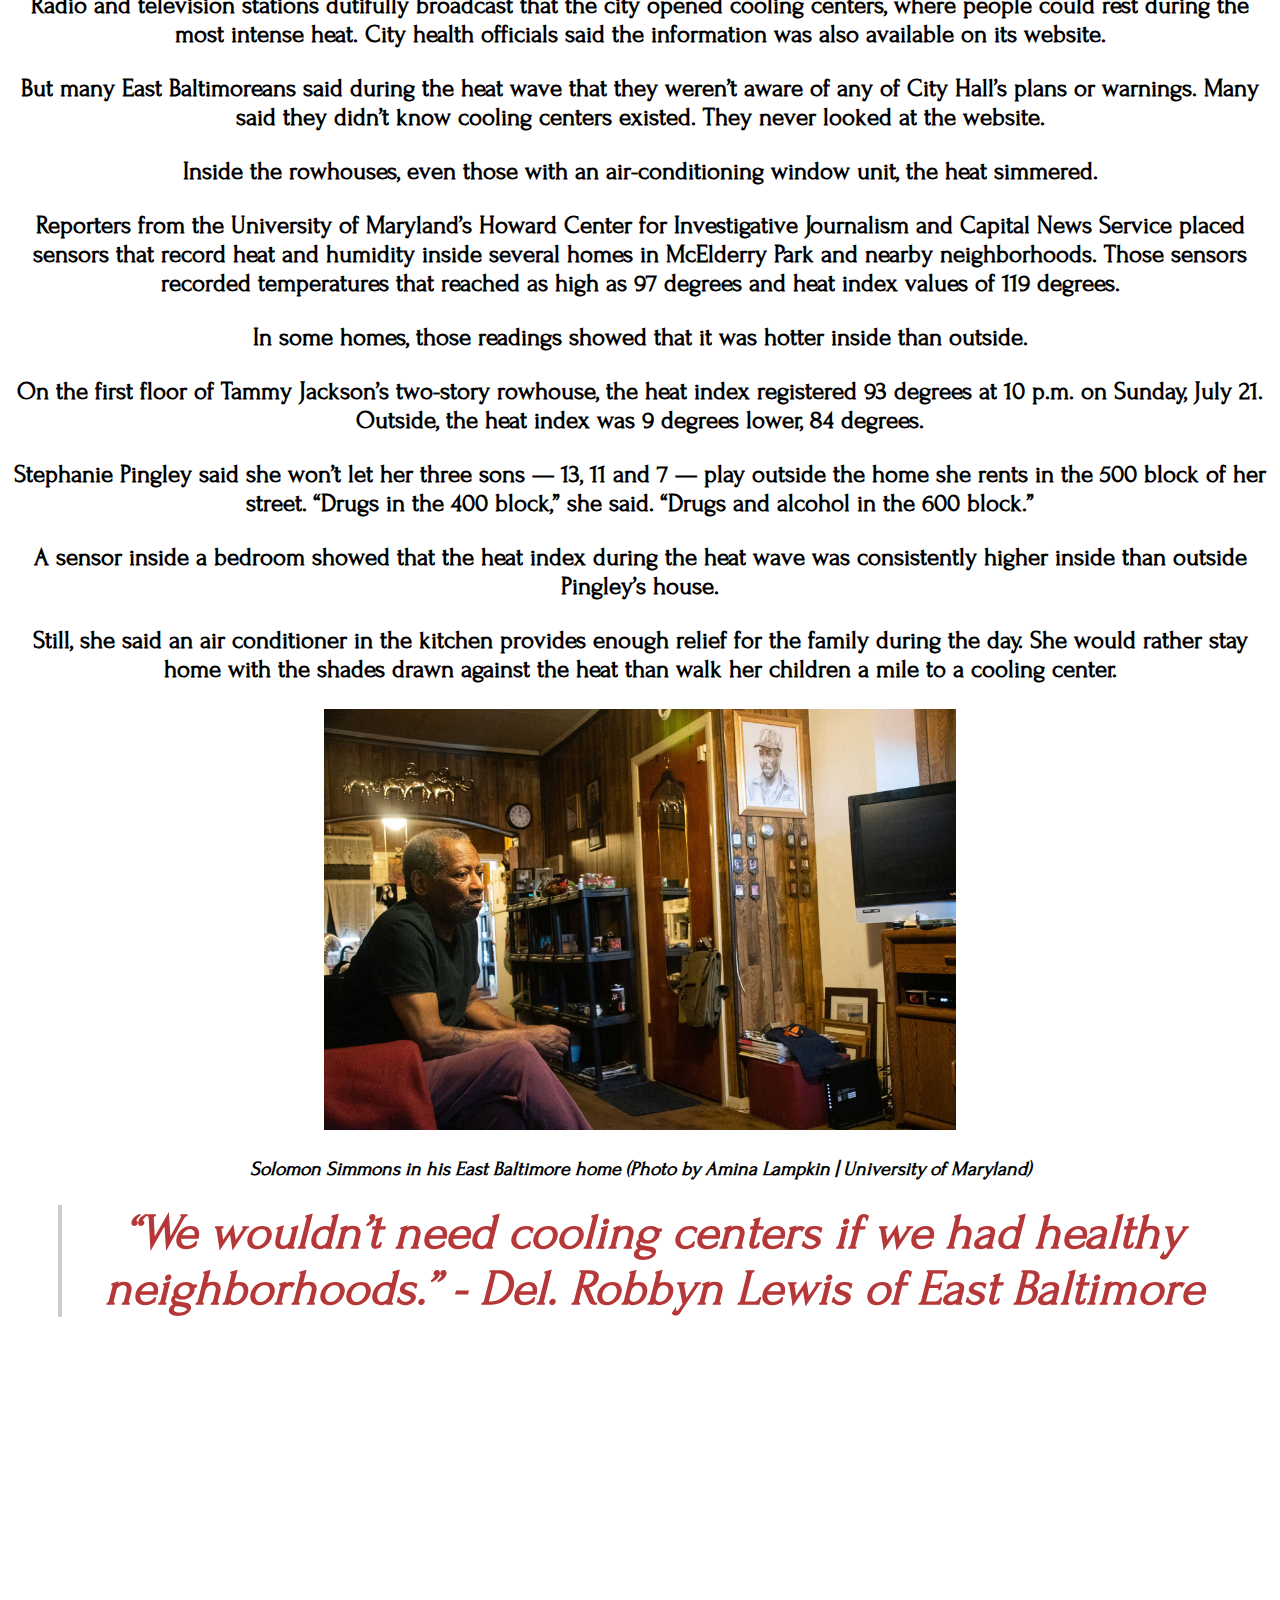
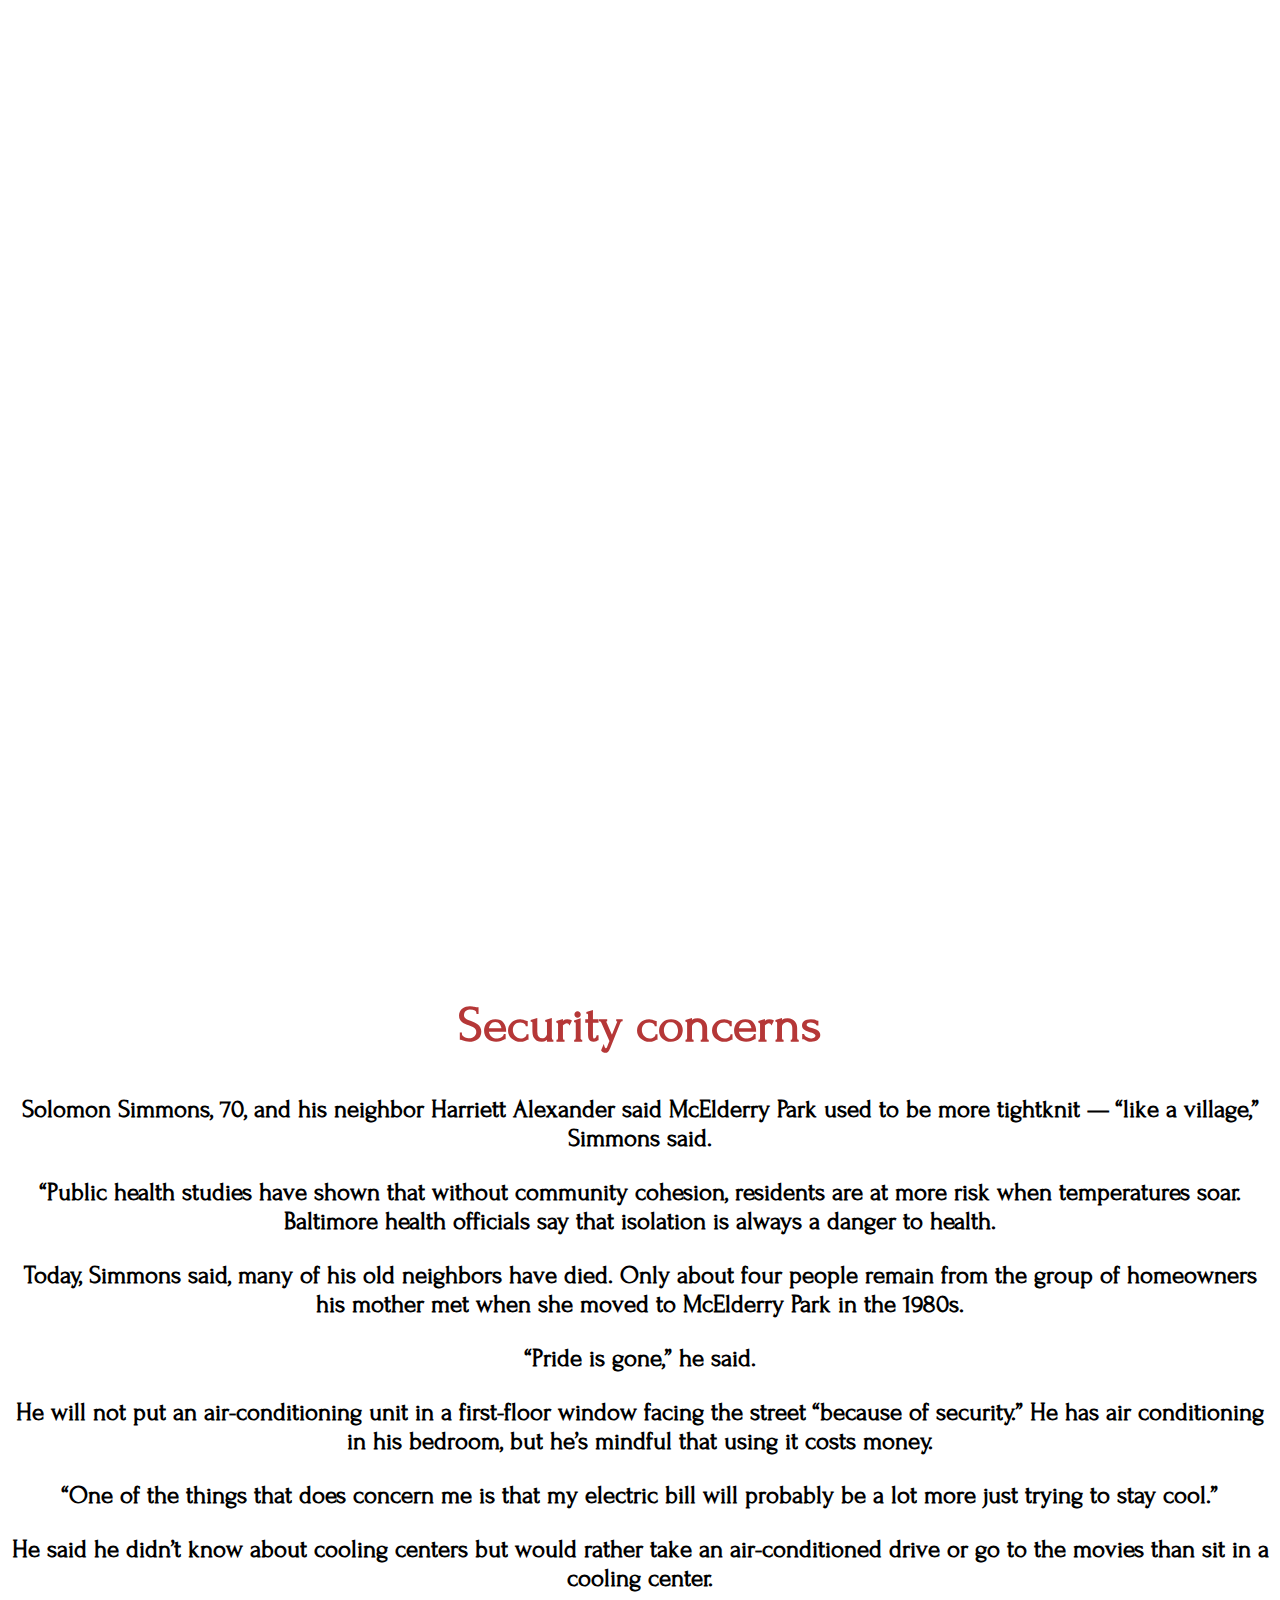
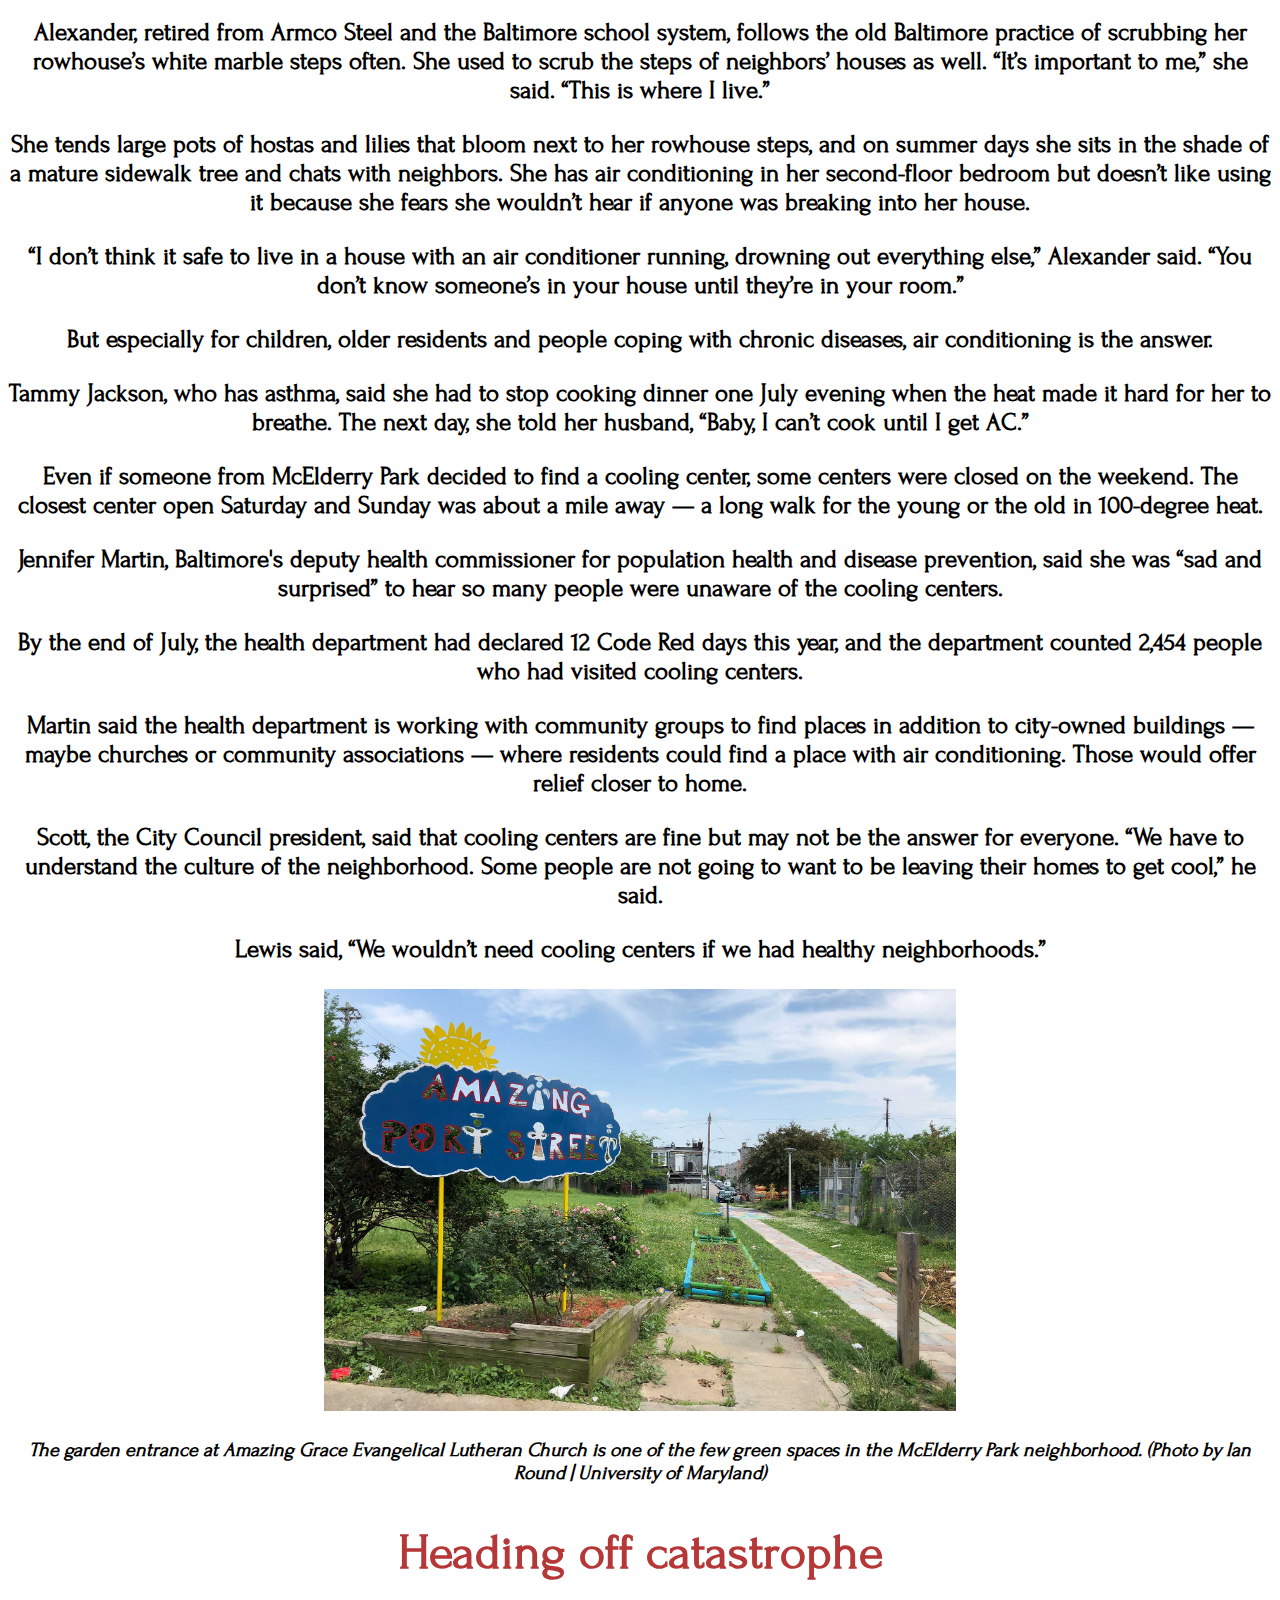
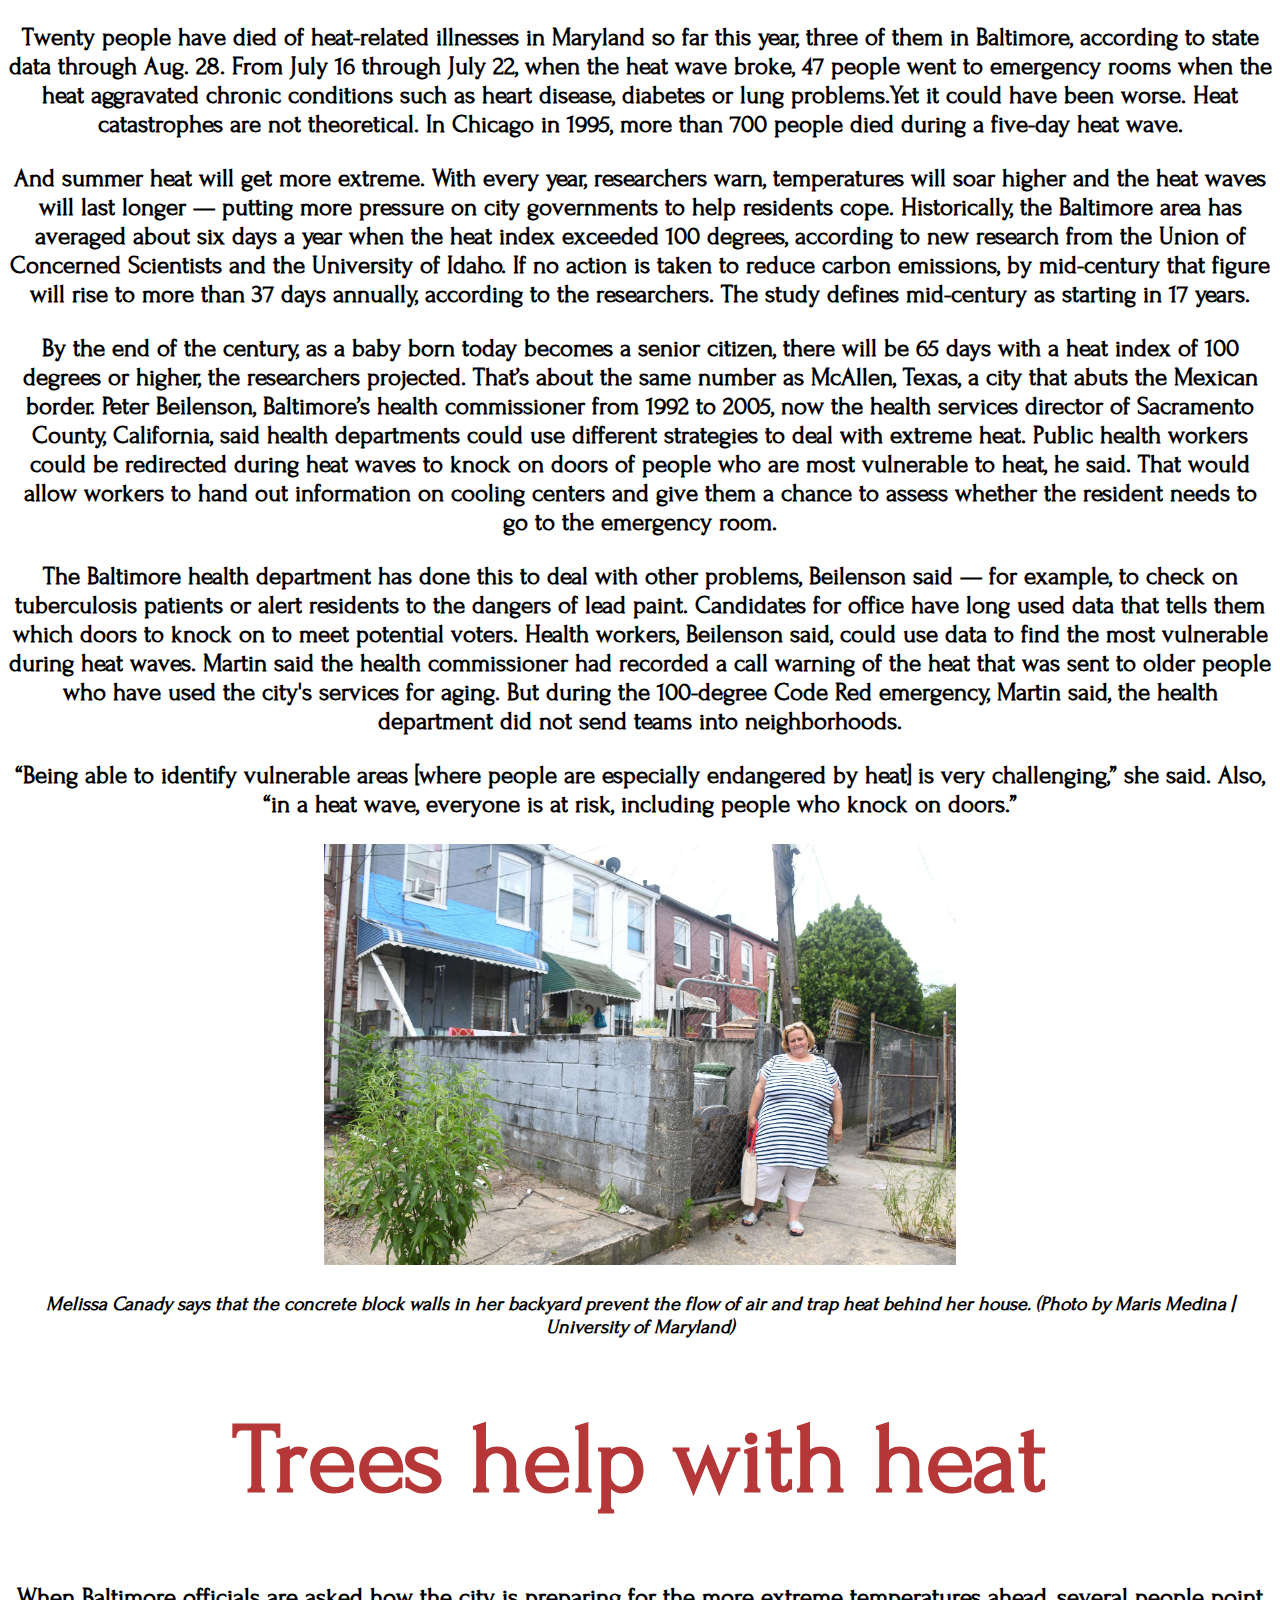
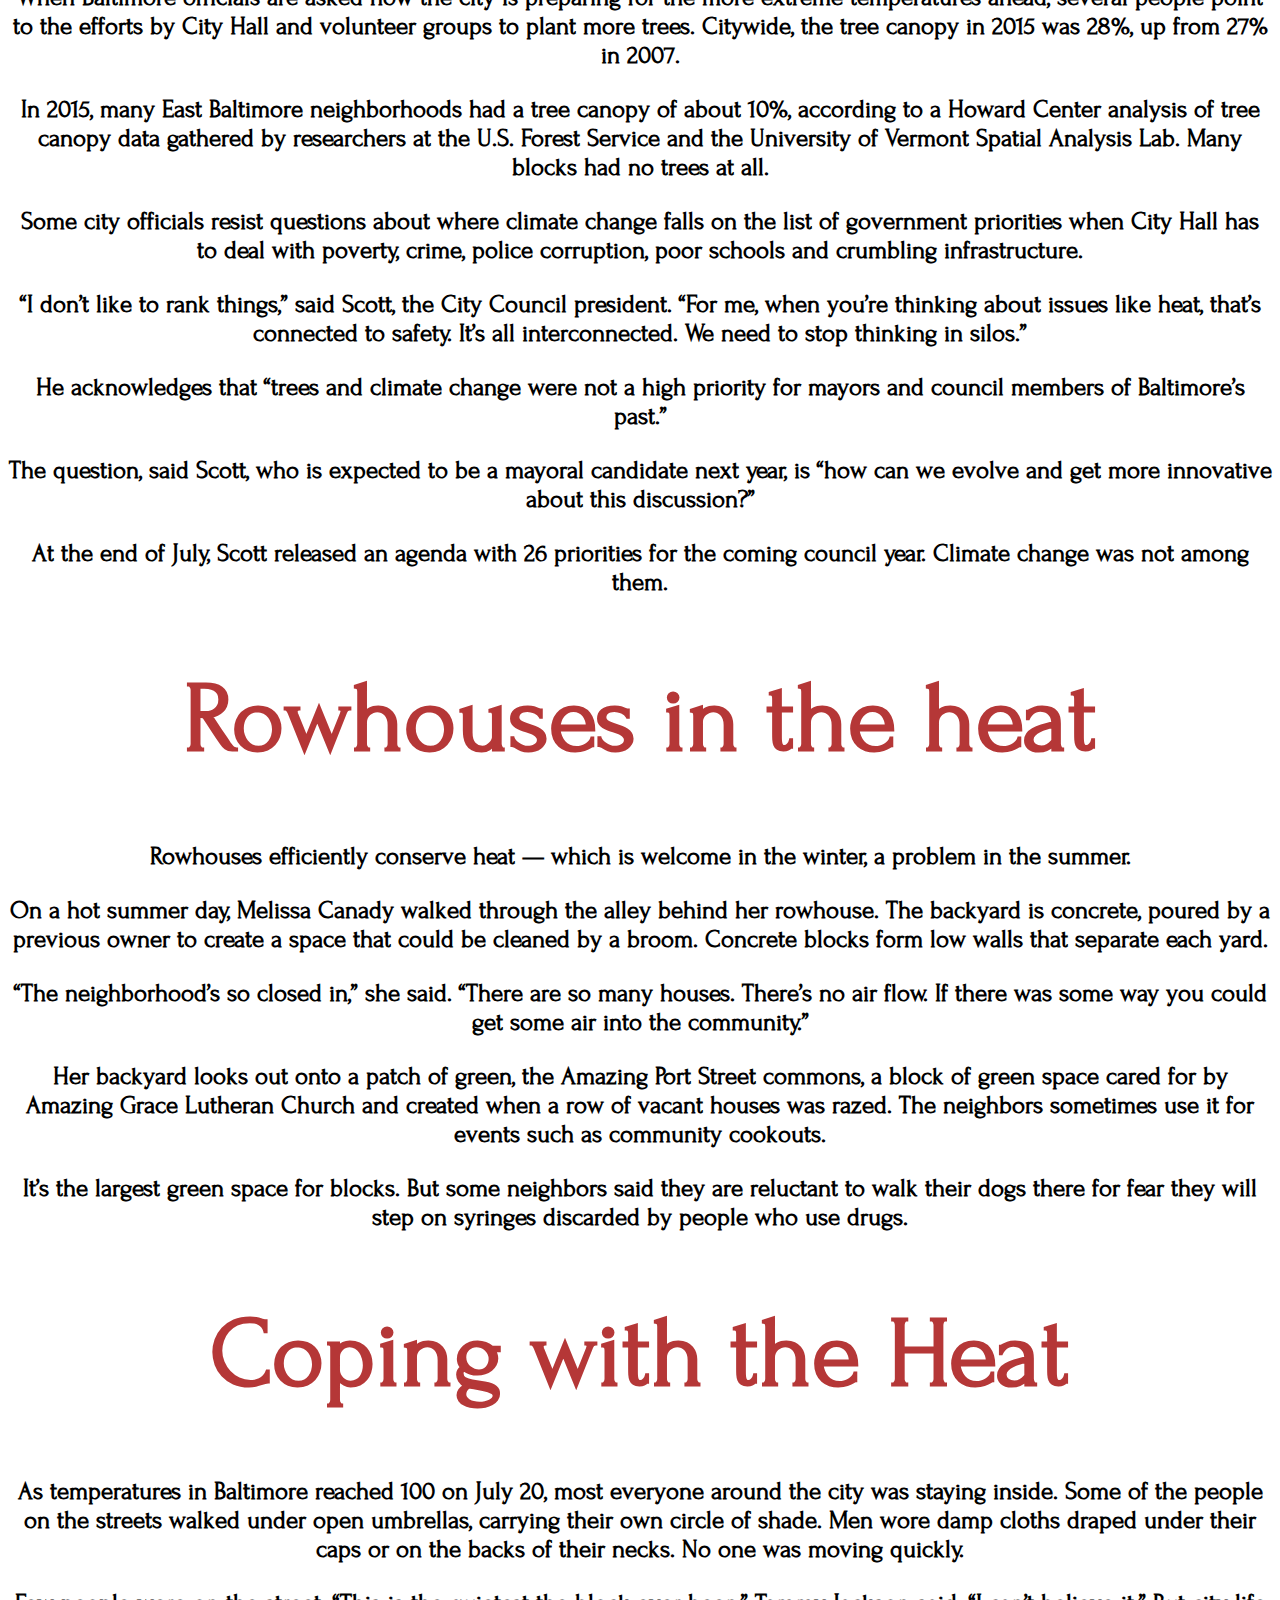
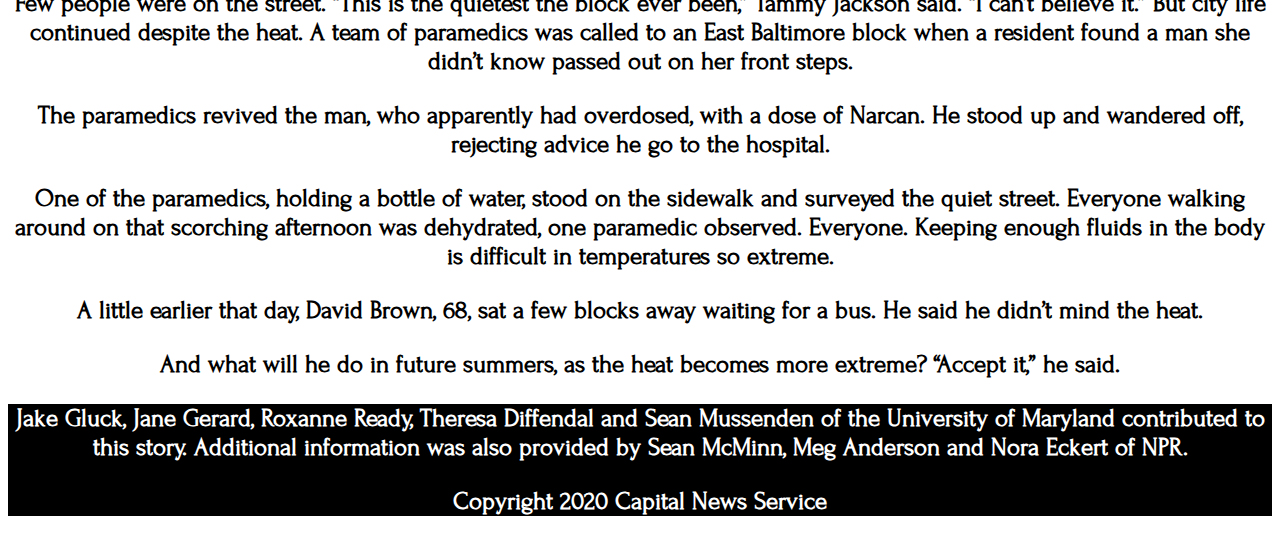
==== commit a530cbb6: "Update index.html" ====
--- a/climate-crisis-story/index.html
+++ b/climate-crisis-story/index.html
@@ -16,6 +16,23 @@
     <div class="bg-light border-right" id="sidebar-wrapper">
     </div>
     <!-- /#sidebar-wrapper -->
+    <div class="container-fluid">
+      <h1 class="mt-4">State of the Climate 2018</h1>
+
+<p>The American Meteorological Society releases a State of the Climate report each summer summarizing data collected by global environmental monitoring stations around the world. In 2018, here were five key findings.</p>
+
+<p><b>2018 was the fourth warmest year,</b> behind only 2016, 2015 and 2017. Since the start of the 21st Century, every year has been hotter than the global average temperature recorded from 1981 to 2010.</p>
+
+<p><b>Glaciers have continued to melt for the 30th year in a row.</b> In 2018, approximately one meter of ice melted off the top of the average glacier.</p>
+
+<p><b>Sea levels rose for the seventh year in a row.</b> The annual mean sea level is the highest it’s been in 26 years.</p>
+
+<p><b>The global average carbon dioxide concentration at Earth’s surface is the highest ever recorded</b> according to data that goes back 800,000 years. Carbon dioxide, methane and nitrous oxide released in the atmosphere continue to increase.</p>
+
+<p><b>Arctic air temperatures rose at twice the rate of the rest of the Earth</p> with the five past years’ Arctic temperatures surpassing records since 1900.</p>
+
+<p><i>Source: American Meteorological Society's The State of the Climate in 2018</i></p>
+    </div>
 
     <!-- Page Content -->
     <div id="page-content-wrapper">
@@ -50,23 +67,7 @@
         </div>
       </nav>
 
-      <div class="container-fluid">
-        <h1 class="mt-4">State of the Climate 2018</h1>
-
-<p>The American Meteorological Society releases a State of the Climate report each summer summarizing data collected by global environmental monitoring stations around the world. In 2018, here were five key findings.</p>
-
-<p><b>2018 was the fourth warmest year,</b> behind only 2016, 2015 and 2017. Since the start of the 21st Century, every year has been hotter than the global average temperature recorded from 1981 to 2010.</p>
-
-<p><b>Glaciers have continued to melt for the 30th year in a row.</b> In 2018, approximately one meter of ice melted off the top of the average glacier.</p>
-
-<p><b>Sea levels rose for the seventh year in a row.</b> The annual mean sea level is the highest it’s been in 26 years.</p>
-
-<p><b>The global average carbon dioxide concentration at Earth’s surface is the highest ever recorded</b> according to data that goes back 800,000 years. Carbon dioxide, methane and nitrous oxide released in the atmosphere continue to increase.</p>
-
-<p><b>Arctic air temperatures rose at twice the rate of the rest of the Earth</p> with the five past years’ Arctic temperatures surpassing records since 1900.</p>
-
-<p><i>Source: American Meteorological Society's The State of the Climate in 2018</i></p>
-      </div>
+
     </div>
     <!-- /#page-content-wrapper -->
 
--- a/climate-crisis-story/stylesheet.css
+++ b/climate-crisis-story/stylesheet.css
@@ -50,8 +50,14 @@
   background-color: #B53737;
   font-weight: 700;
   font-family: 'Forum', cursive;
-  font-size: 150px; 
+  font-size: 100px;
 
+}
+
+.caption {
+  font-family: 'Forum', cursive;
+  font-style: italic;
+  font-size: 20px;
 }
 
 h1 {
@@ -96,11 +102,6 @@
   margin: auto;
 }
 
-.caption {
-  font-family: 'Forum', cursive;
-  font-style: italic;
-}
-
 blockquote {
 font-family: 'Forum', cursive;
 font-size: 50px;
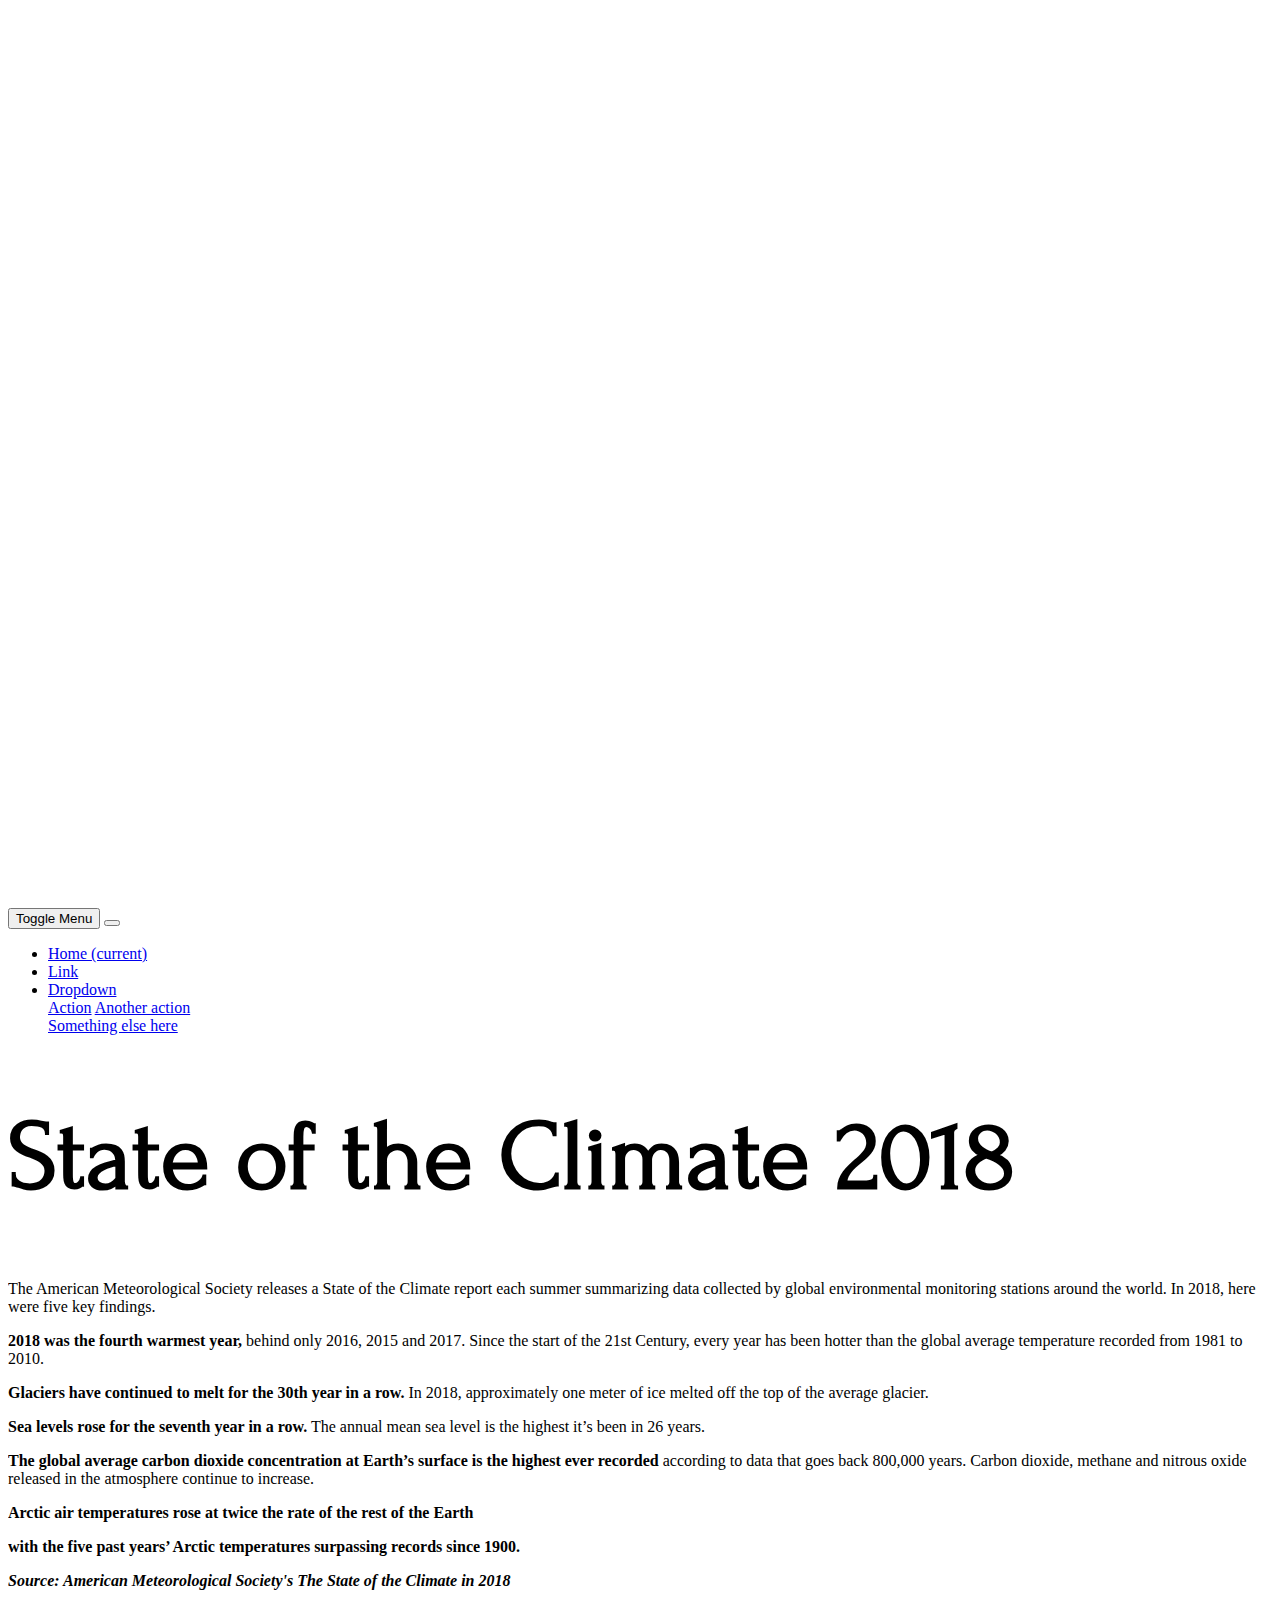
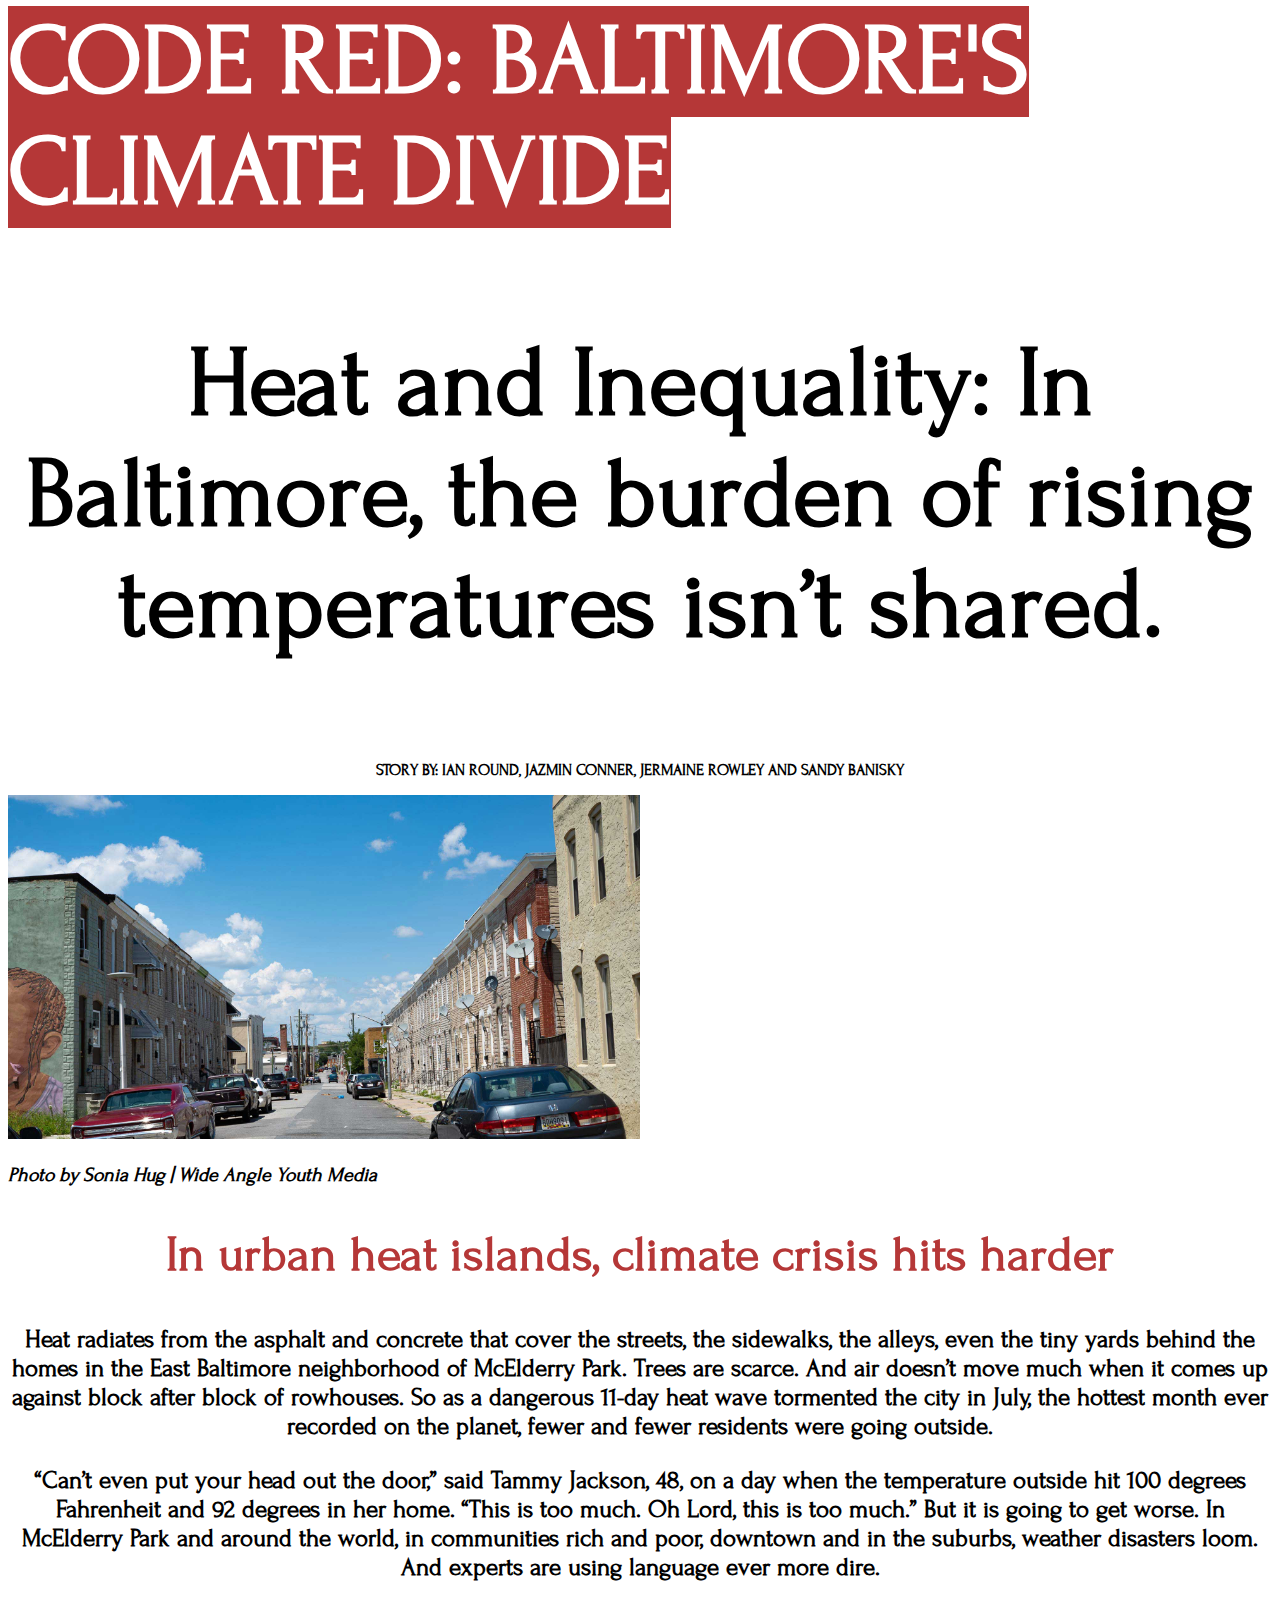
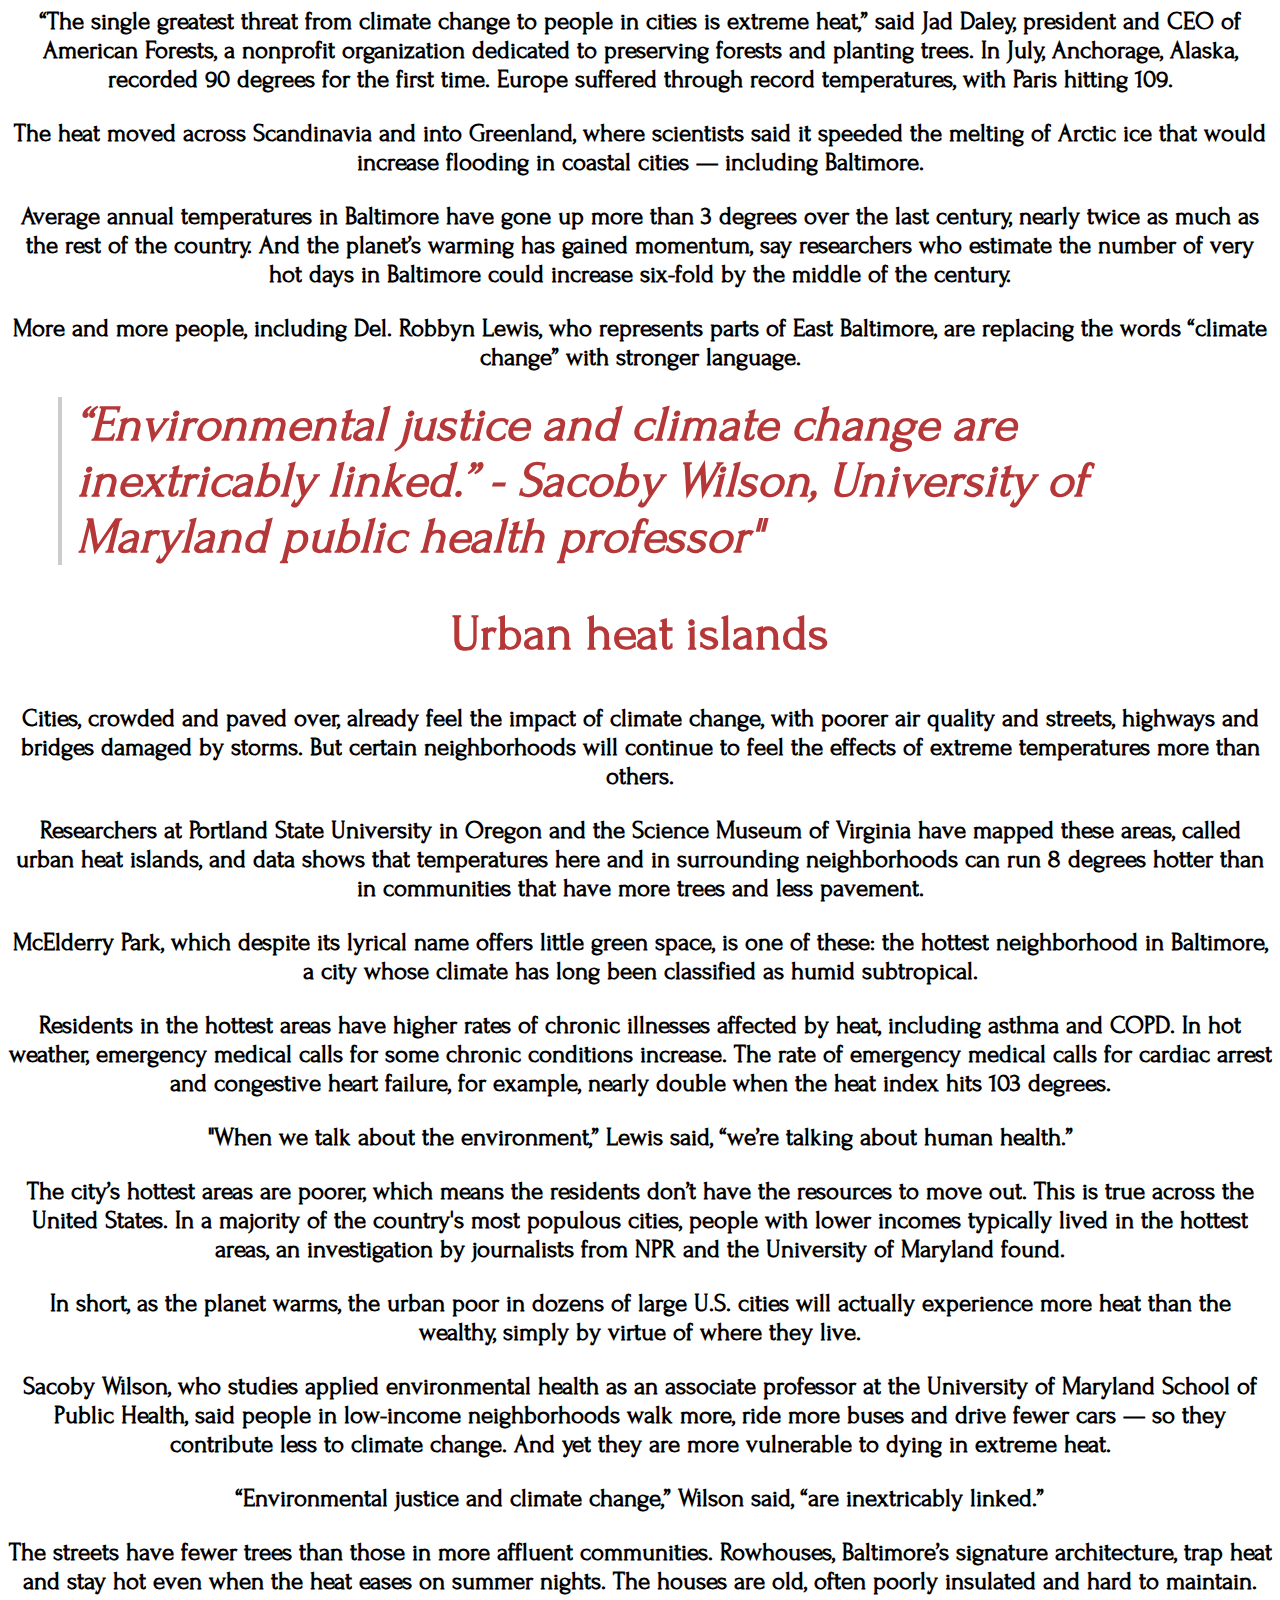
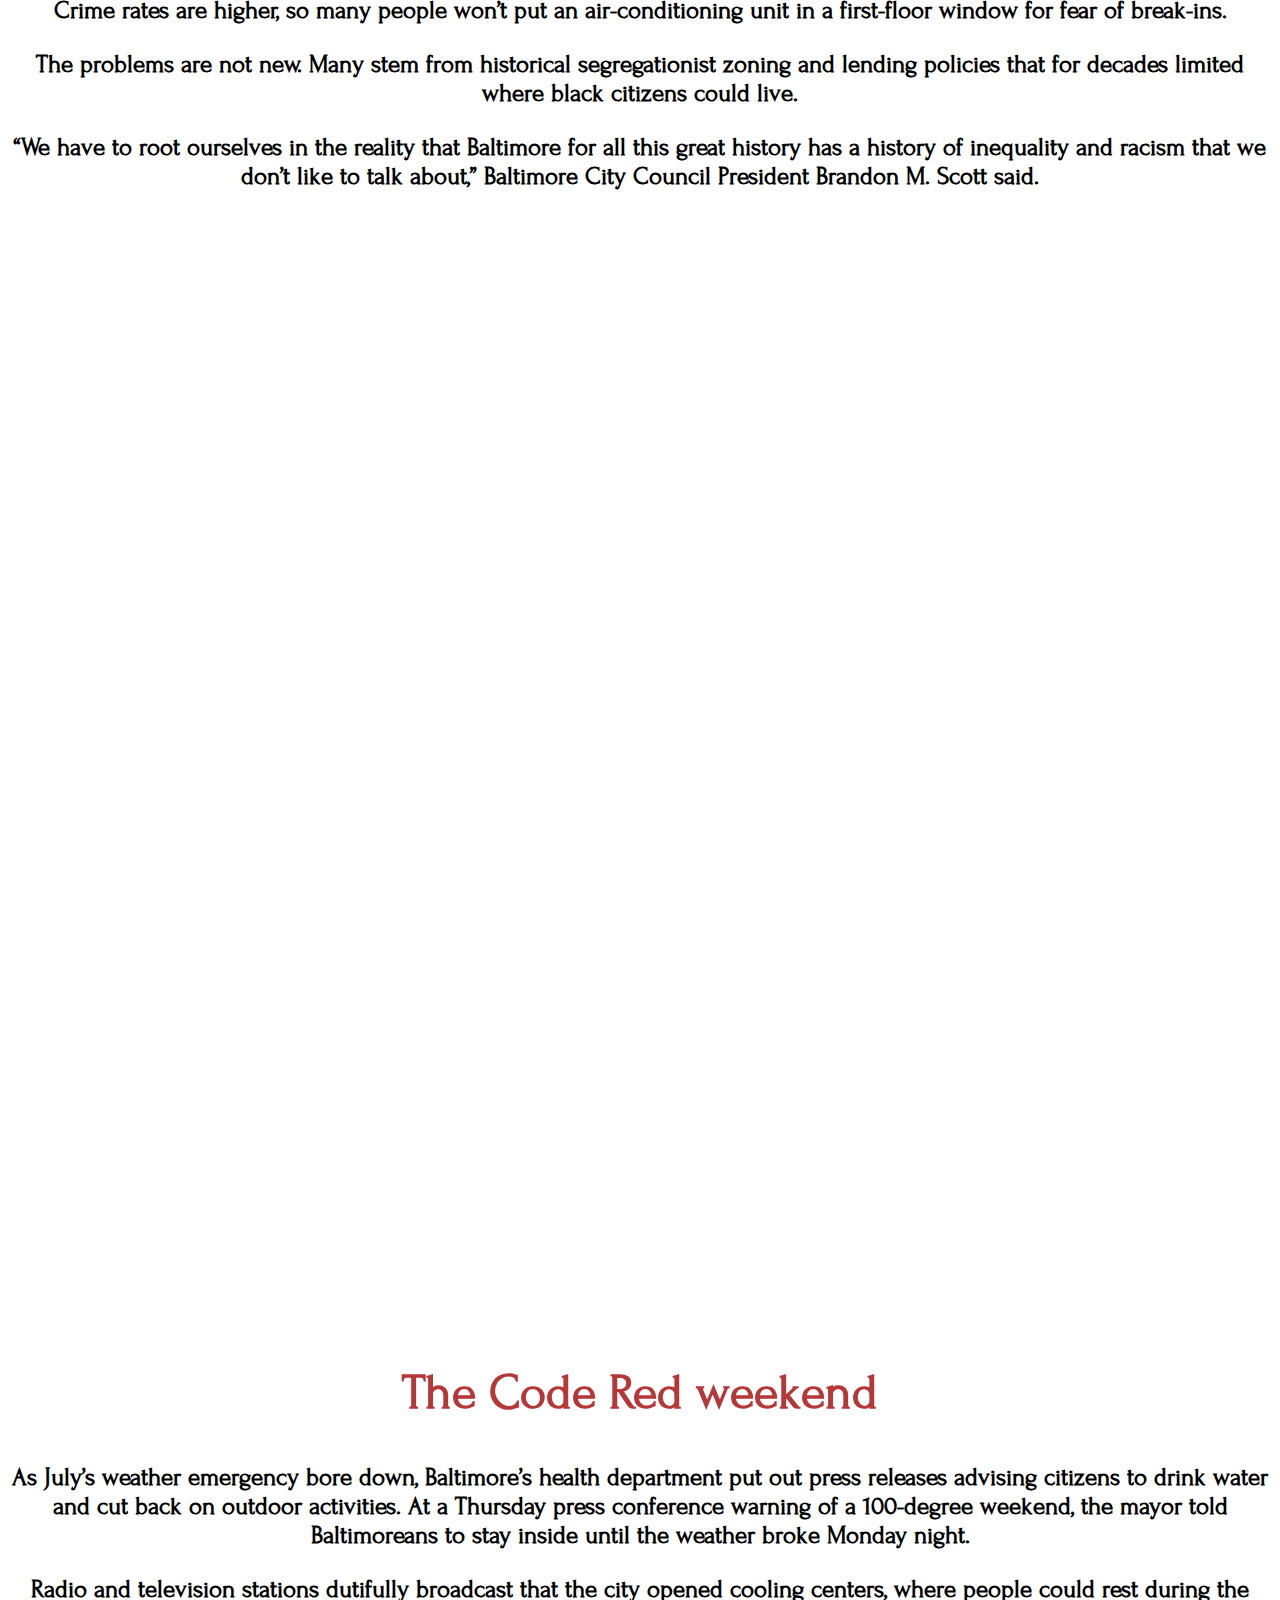
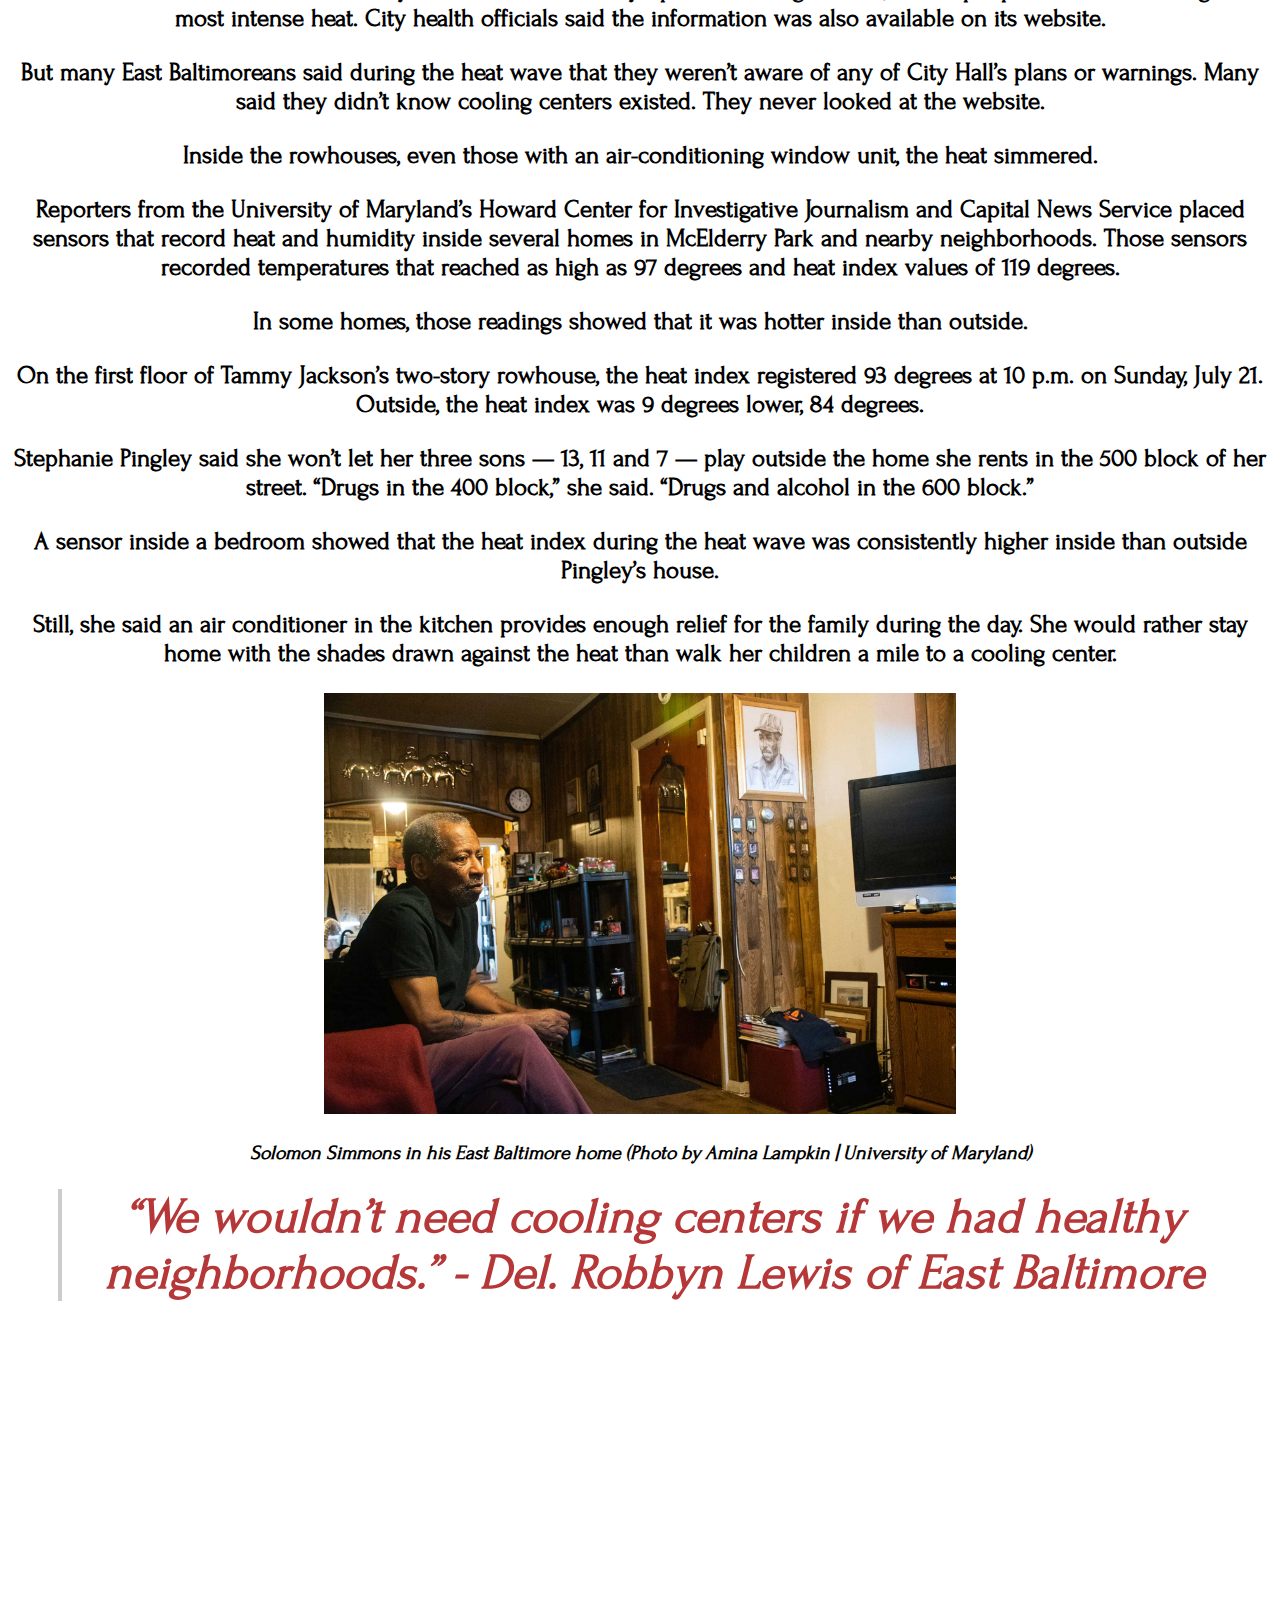
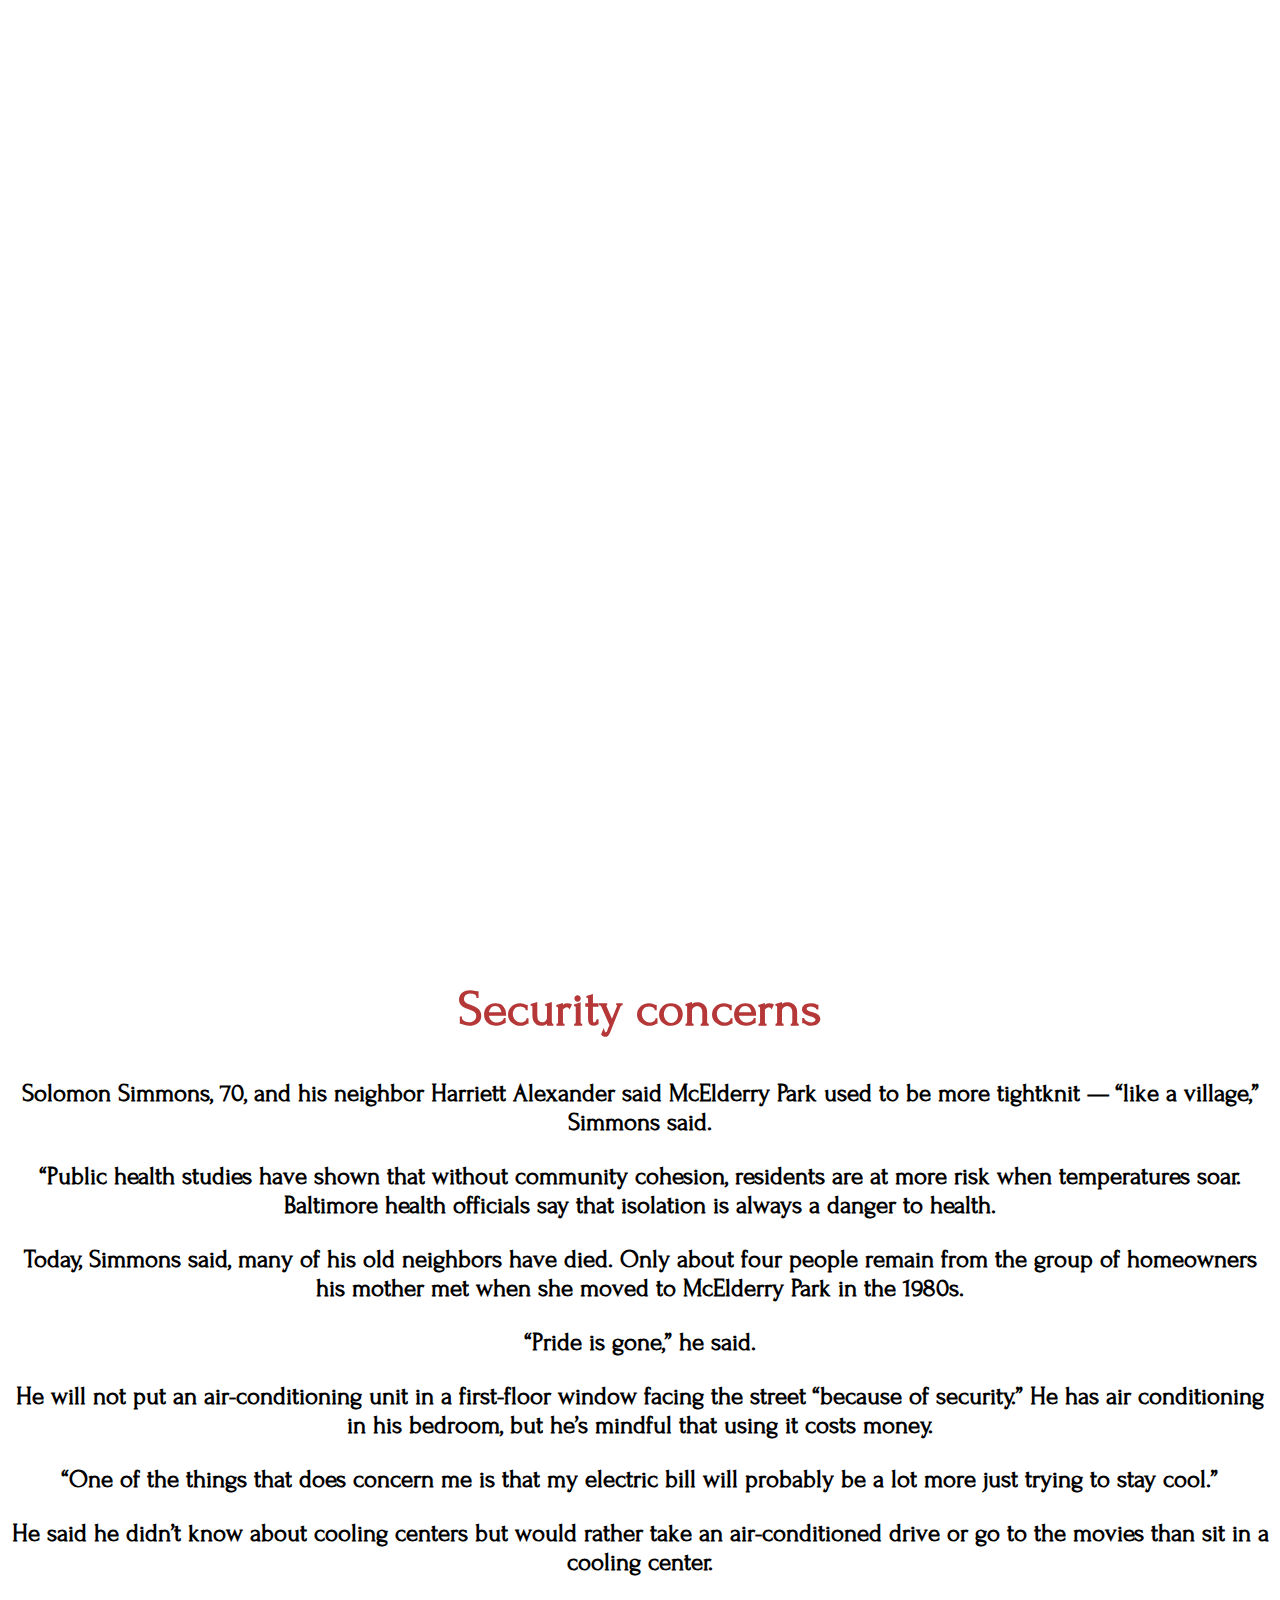
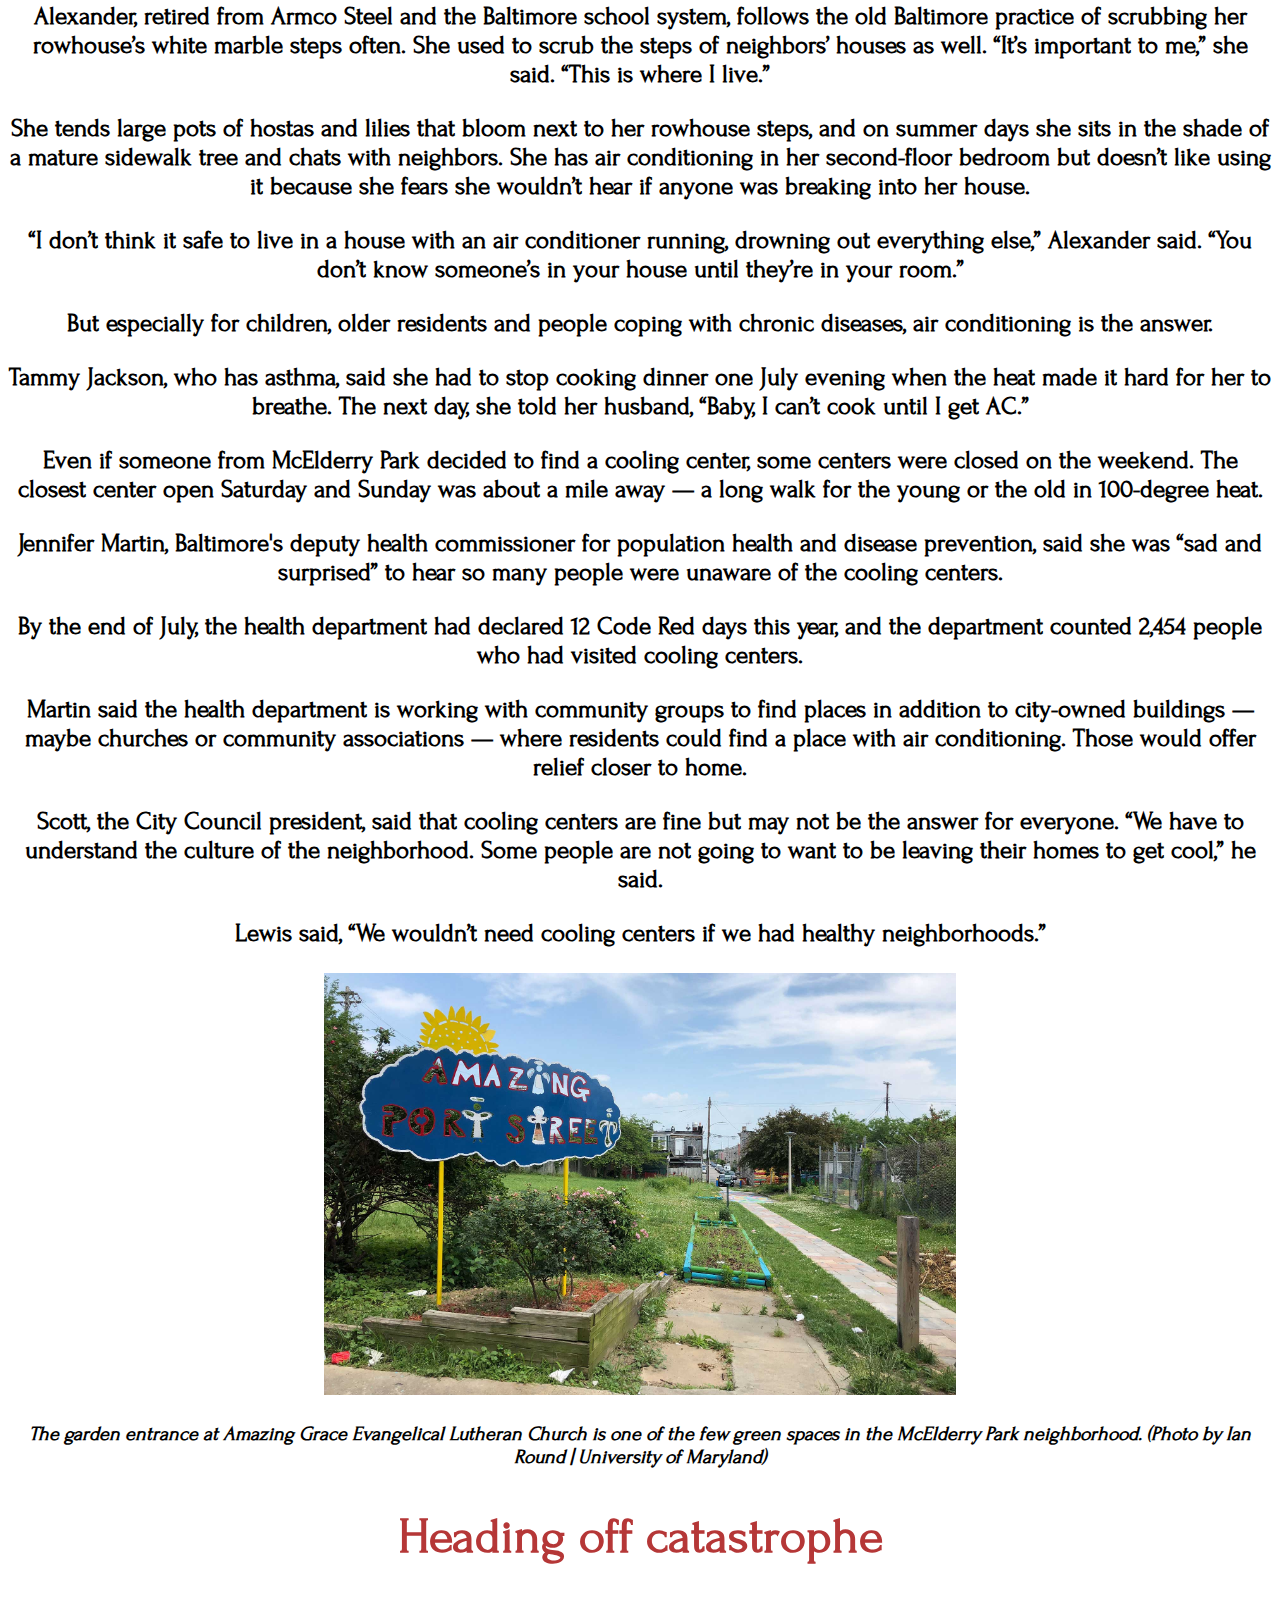
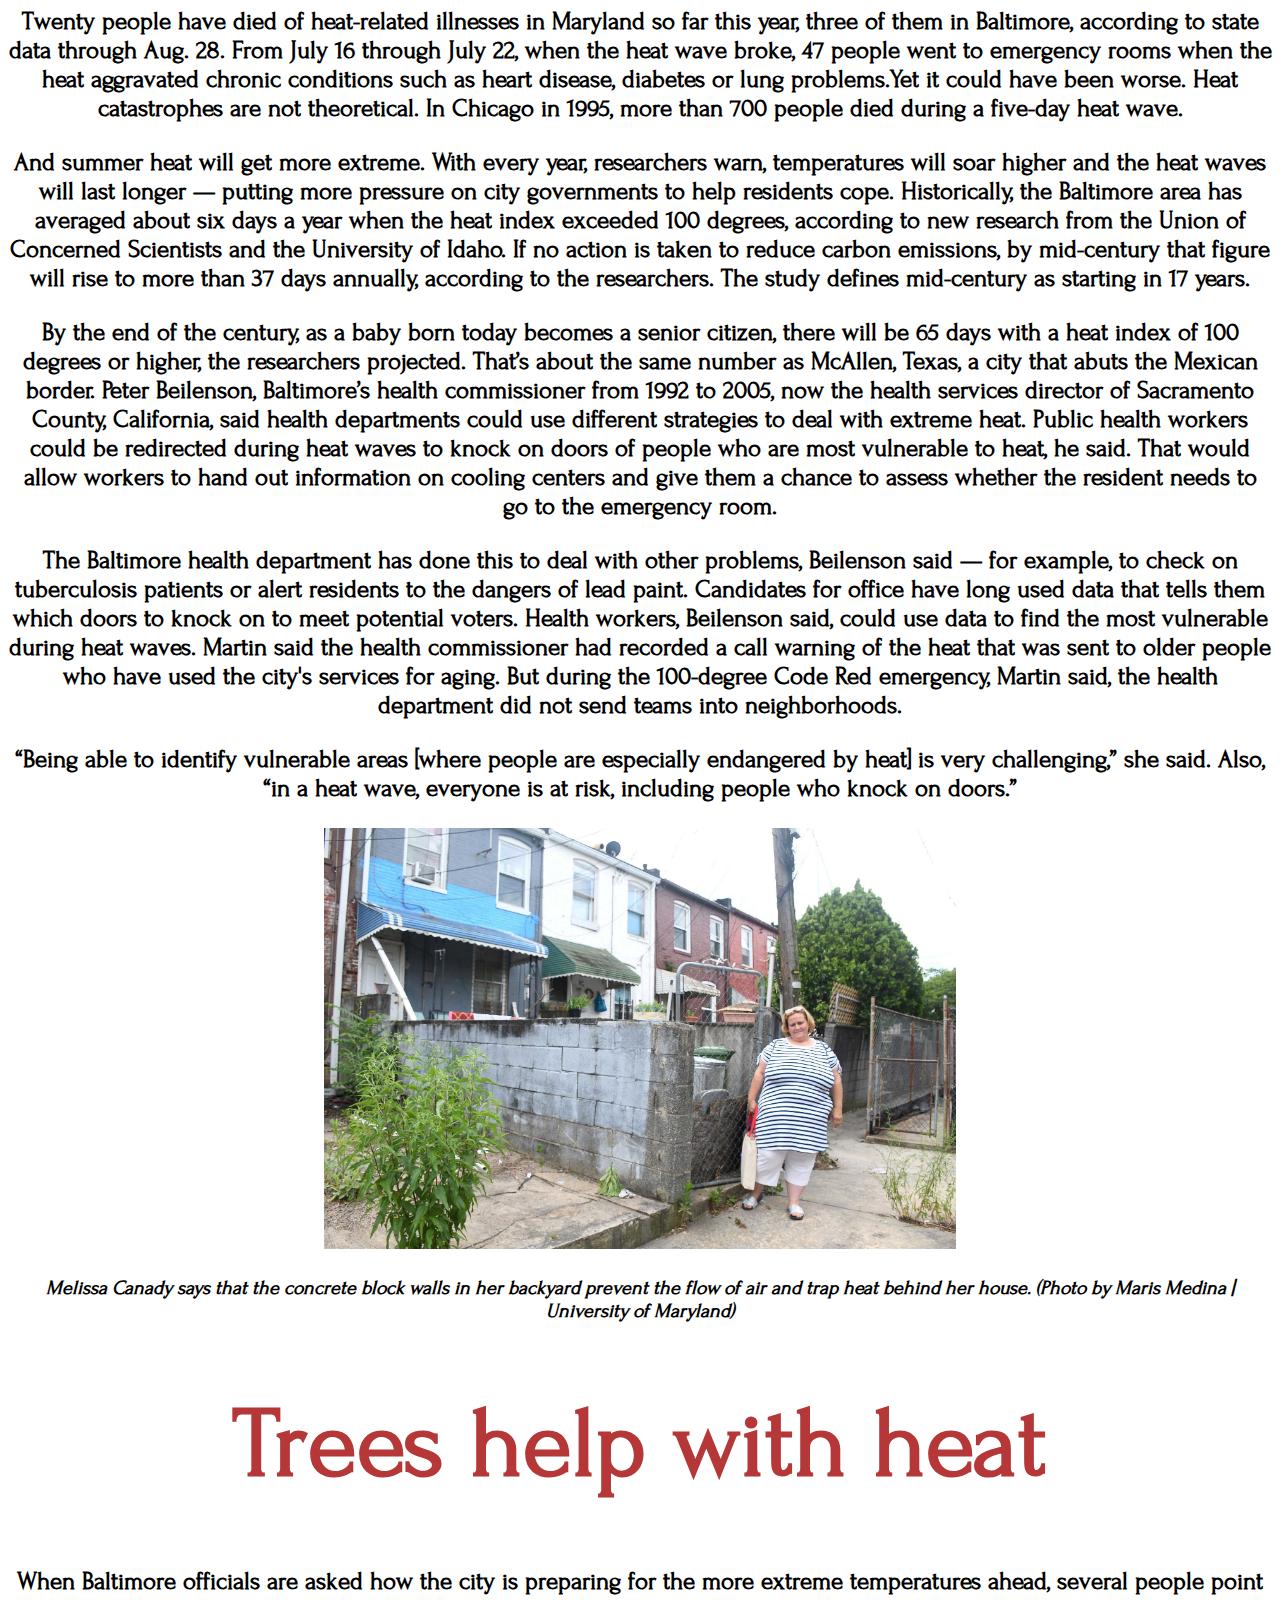
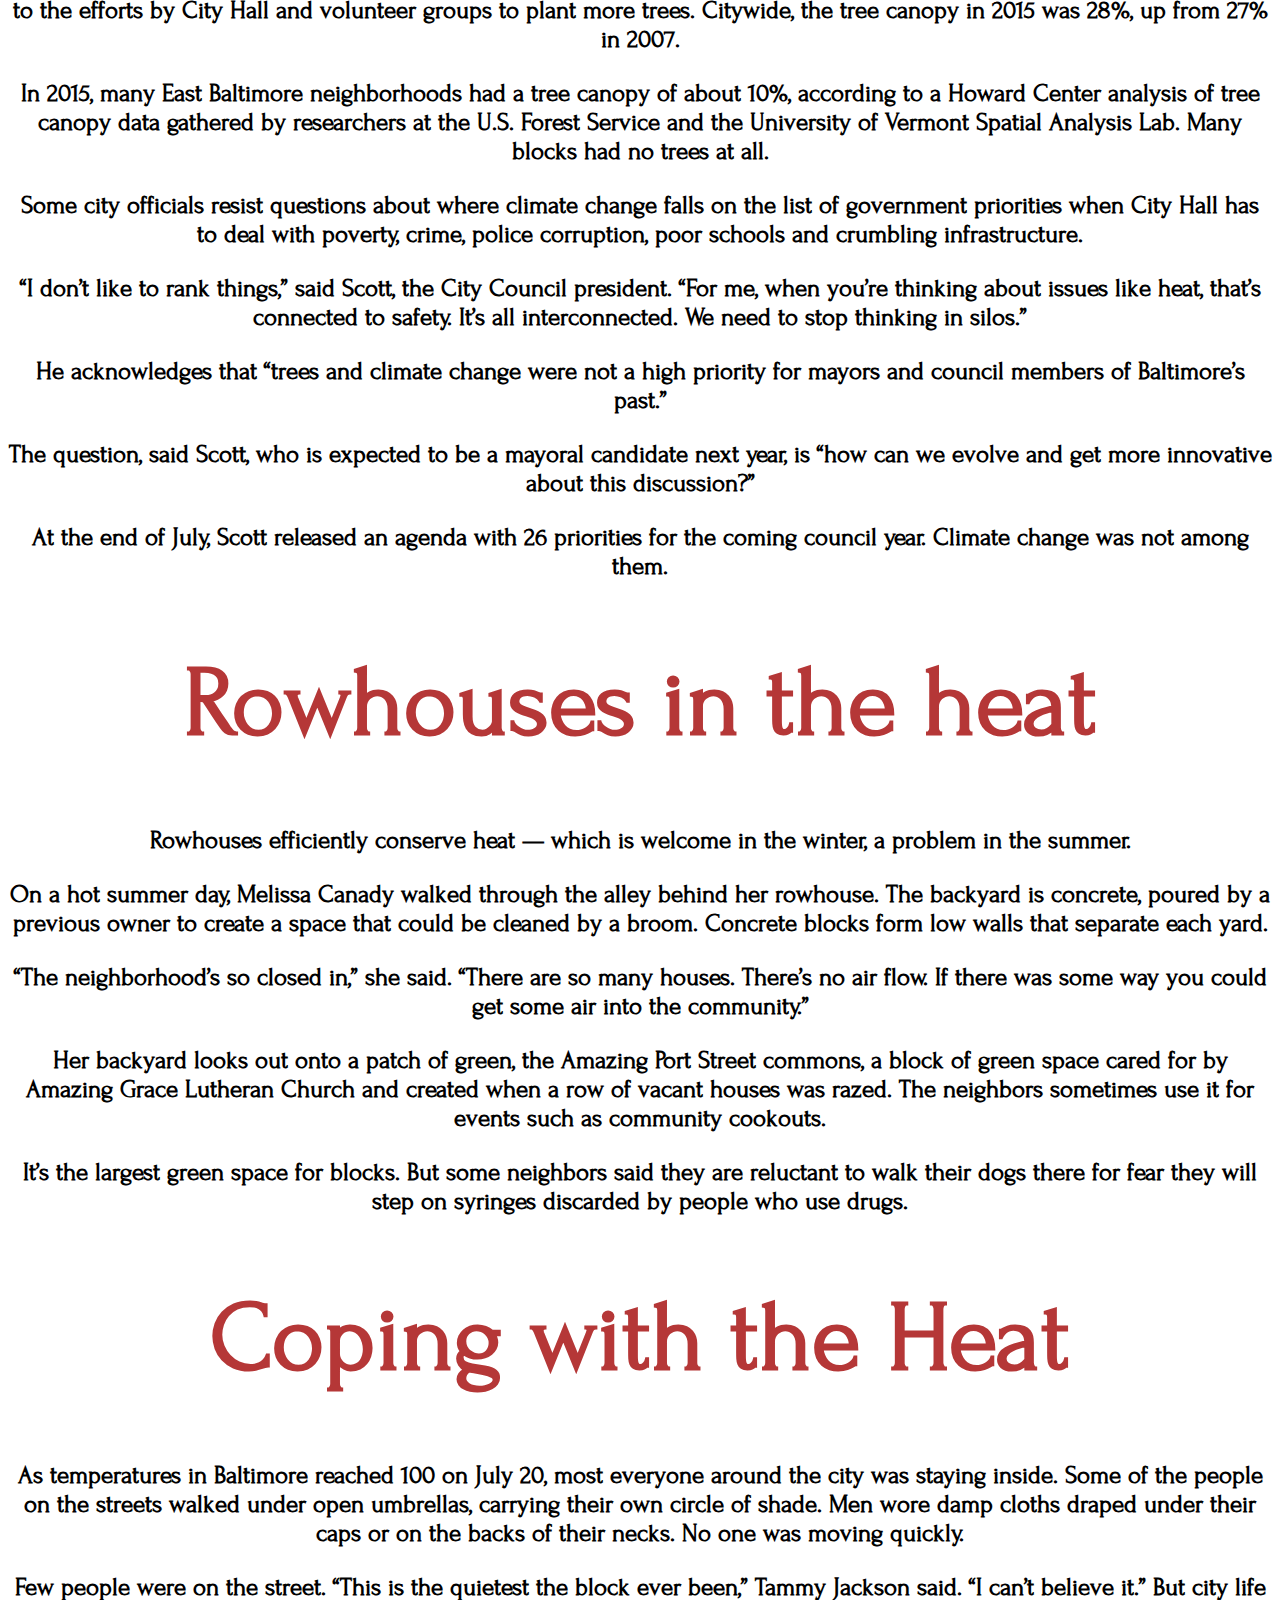
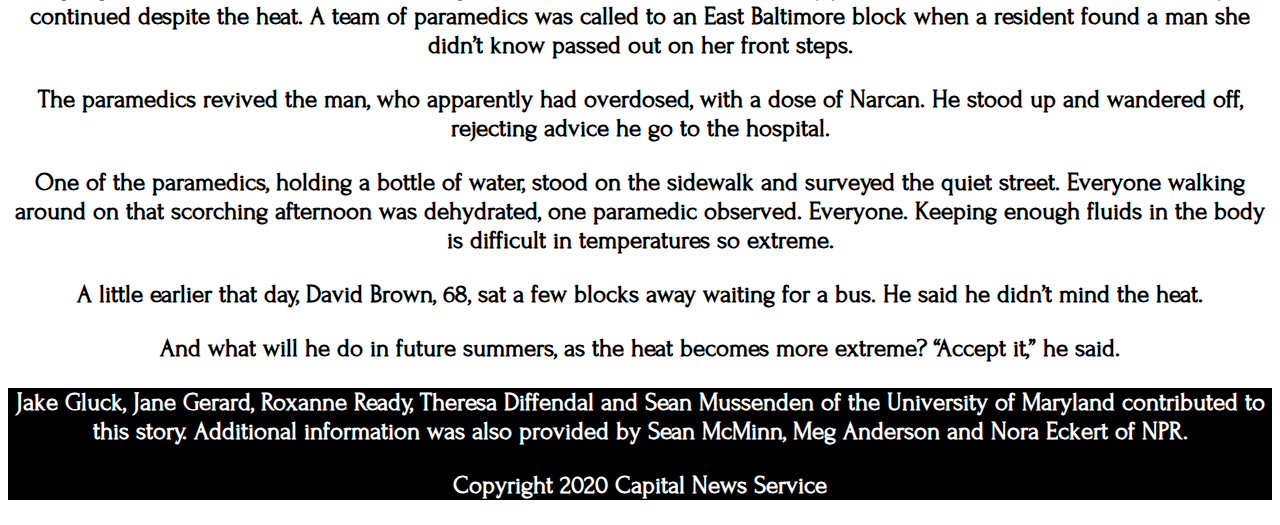
==== commit f1a6006d: "Update index.html" ====
--- a/climate-crisis-story/index.html
+++ b/climate-crisis-story/index.html
@@ -16,23 +16,6 @@
     <div class="bg-light border-right" id="sidebar-wrapper">
     </div>
     <!-- /#sidebar-wrapper -->
-    <div class="container-fluid">
-      <h1 class="mt-4">State of the Climate 2018</h1>
-
-<p>The American Meteorological Society releases a State of the Climate report each summer summarizing data collected by global environmental monitoring stations around the world. In 2018, here were five key findings.</p>
-
-<p><b>2018 was the fourth warmest year,</b> behind only 2016, 2015 and 2017. Since the start of the 21st Century, every year has been hotter than the global average temperature recorded from 1981 to 2010.</p>
-
-<p><b>Glaciers have continued to melt for the 30th year in a row.</b> In 2018, approximately one meter of ice melted off the top of the average glacier.</p>
-
-<p><b>Sea levels rose for the seventh year in a row.</b> The annual mean sea level is the highest it’s been in 26 years.</p>
-
-<p><b>The global average carbon dioxide concentration at Earth’s surface is the highest ever recorded</b> according to data that goes back 800,000 years. Carbon dioxide, methane and nitrous oxide released in the atmosphere continue to increase.</p>
-
-<p><b>Arctic air temperatures rose at twice the rate of the rest of the Earth</p> with the five past years’ Arctic temperatures surpassing records since 1900.</p>
-
-<p><i>Source: American Meteorological Society's The State of the Climate in 2018</i></p>
-    </div>
 
     <!-- Page Content -->
     <div id="page-content-wrapper">
@@ -67,7 +50,23 @@
         </div>
       </nav>
 
-
+      <div class="container-fluid">
+        <h1 class="mt-4">State of the Climate 2018</h1>
+
+<p>The American Meteorological Society releases a State of the Climate report each summer summarizing data collected by global environmental monitoring stations around the world. In 2018, here were five key findings.</p>
+
+<p><b>2018 was the fourth warmest year,</b> behind only 2016, 2015 and 2017. Since the start of the 21st Century, every year has been hotter than the global average temperature recorded from 1981 to 2010.</p>
+
+<p><b>Glaciers have continued to melt for the 30th year in a row.</b> In 2018, approximately one meter of ice melted off the top of the average glacier.</p>
+
+<p><b>Sea levels rose for the seventh year in a row.</b> The annual mean sea level is the highest it’s been in 26 years.</p>
+
+<p><b>The global average carbon dioxide concentration at Earth’s surface is the highest ever recorded</b> according to data that goes back 800,000 years. Carbon dioxide, methane and nitrous oxide released in the atmosphere continue to increase.</p>
+
+<p><b>Arctic air temperatures rose at twice the rate of the rest of the Earth</p> with the five past years’ Arctic temperatures surpassing records since 1900.</p>
+
+<p><i>Source: American Meteorological Society's The State of the Climate in 2018</i></p>
+      </div>
     </div>
     <!-- /#page-content-wrapper -->
 
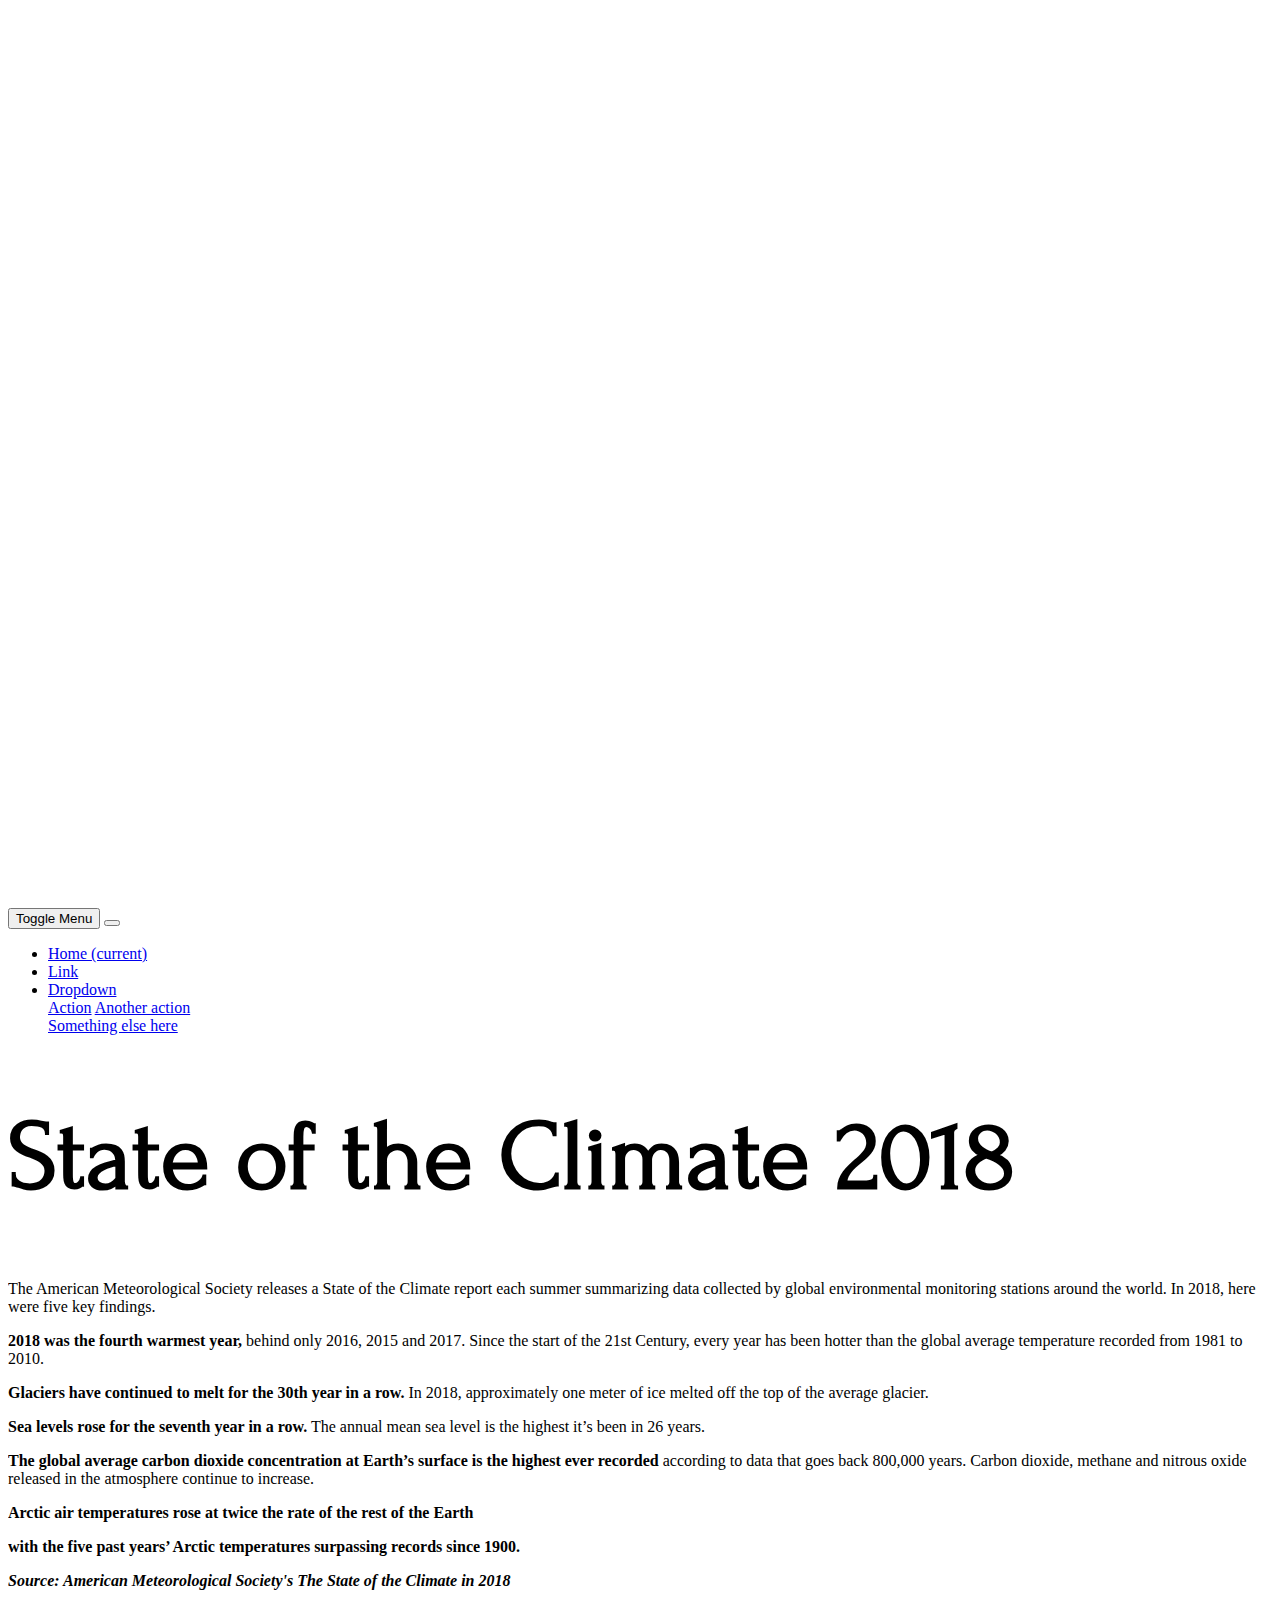
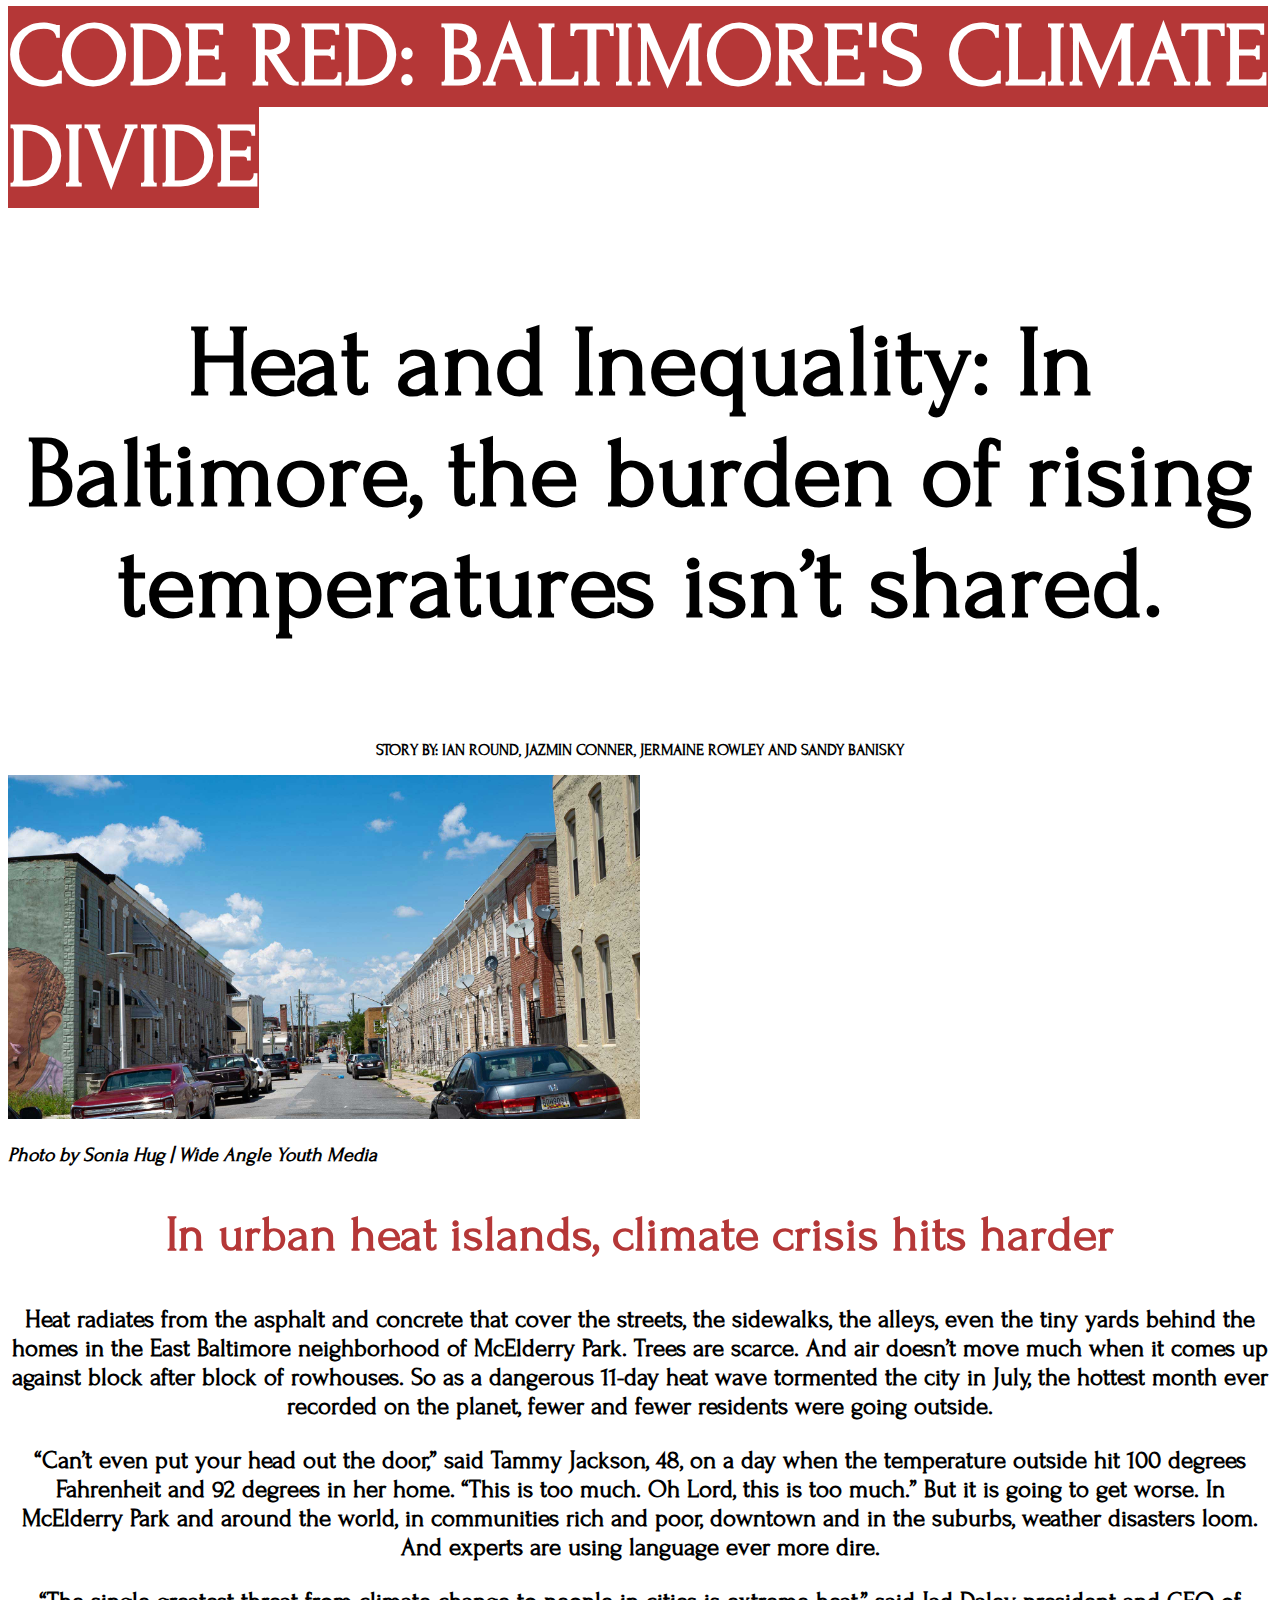
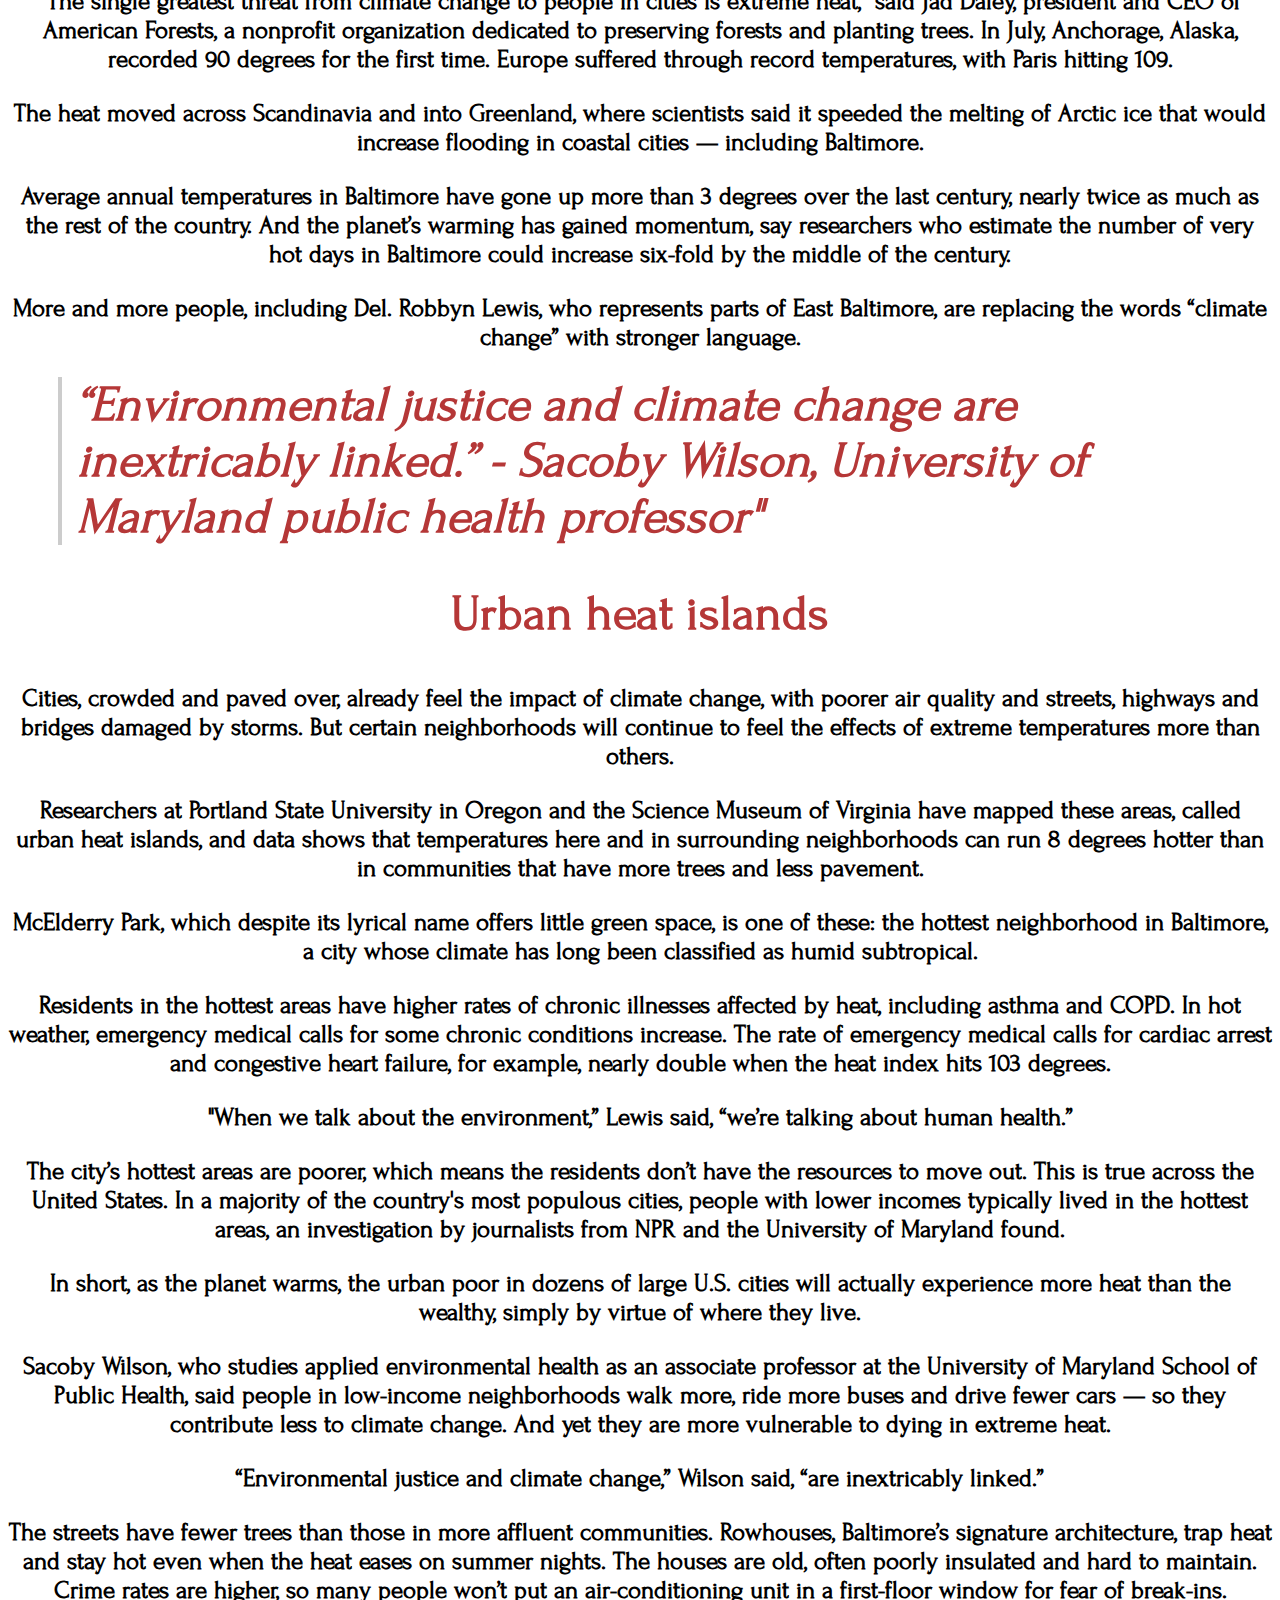
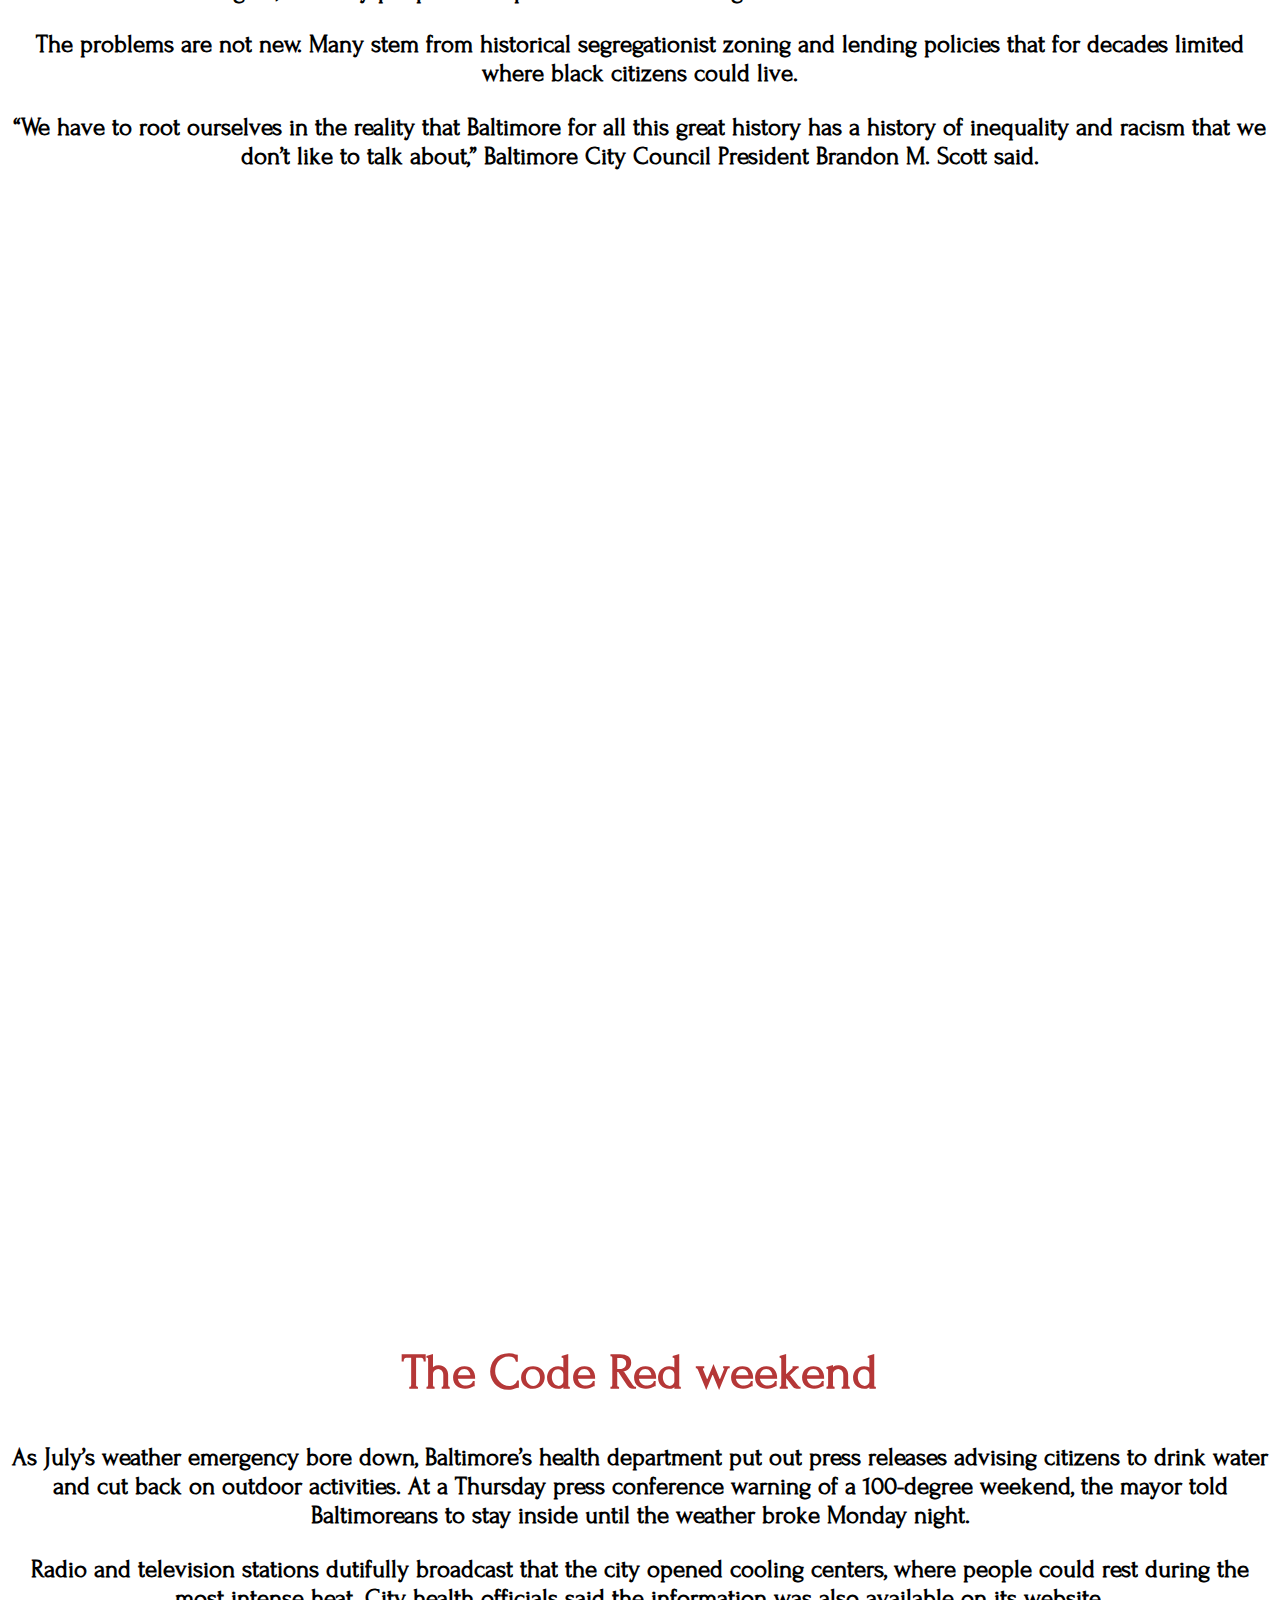
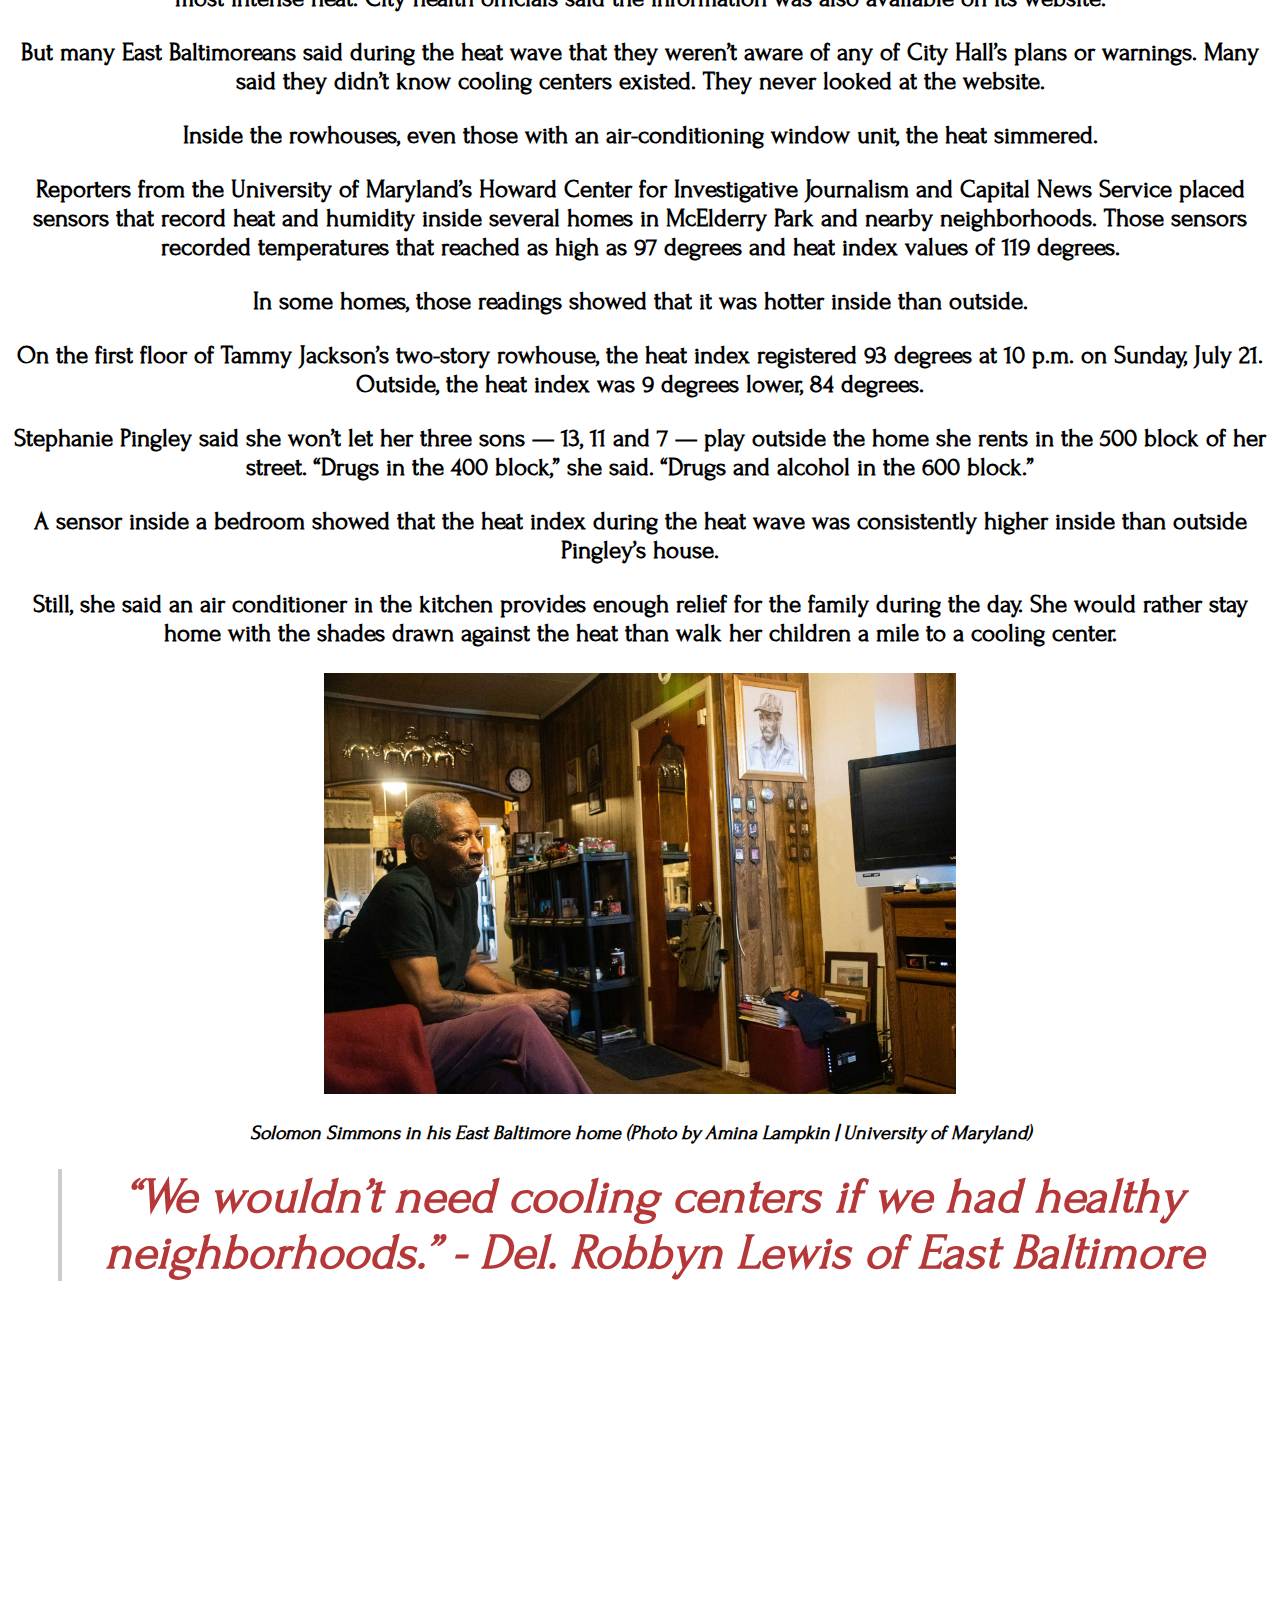
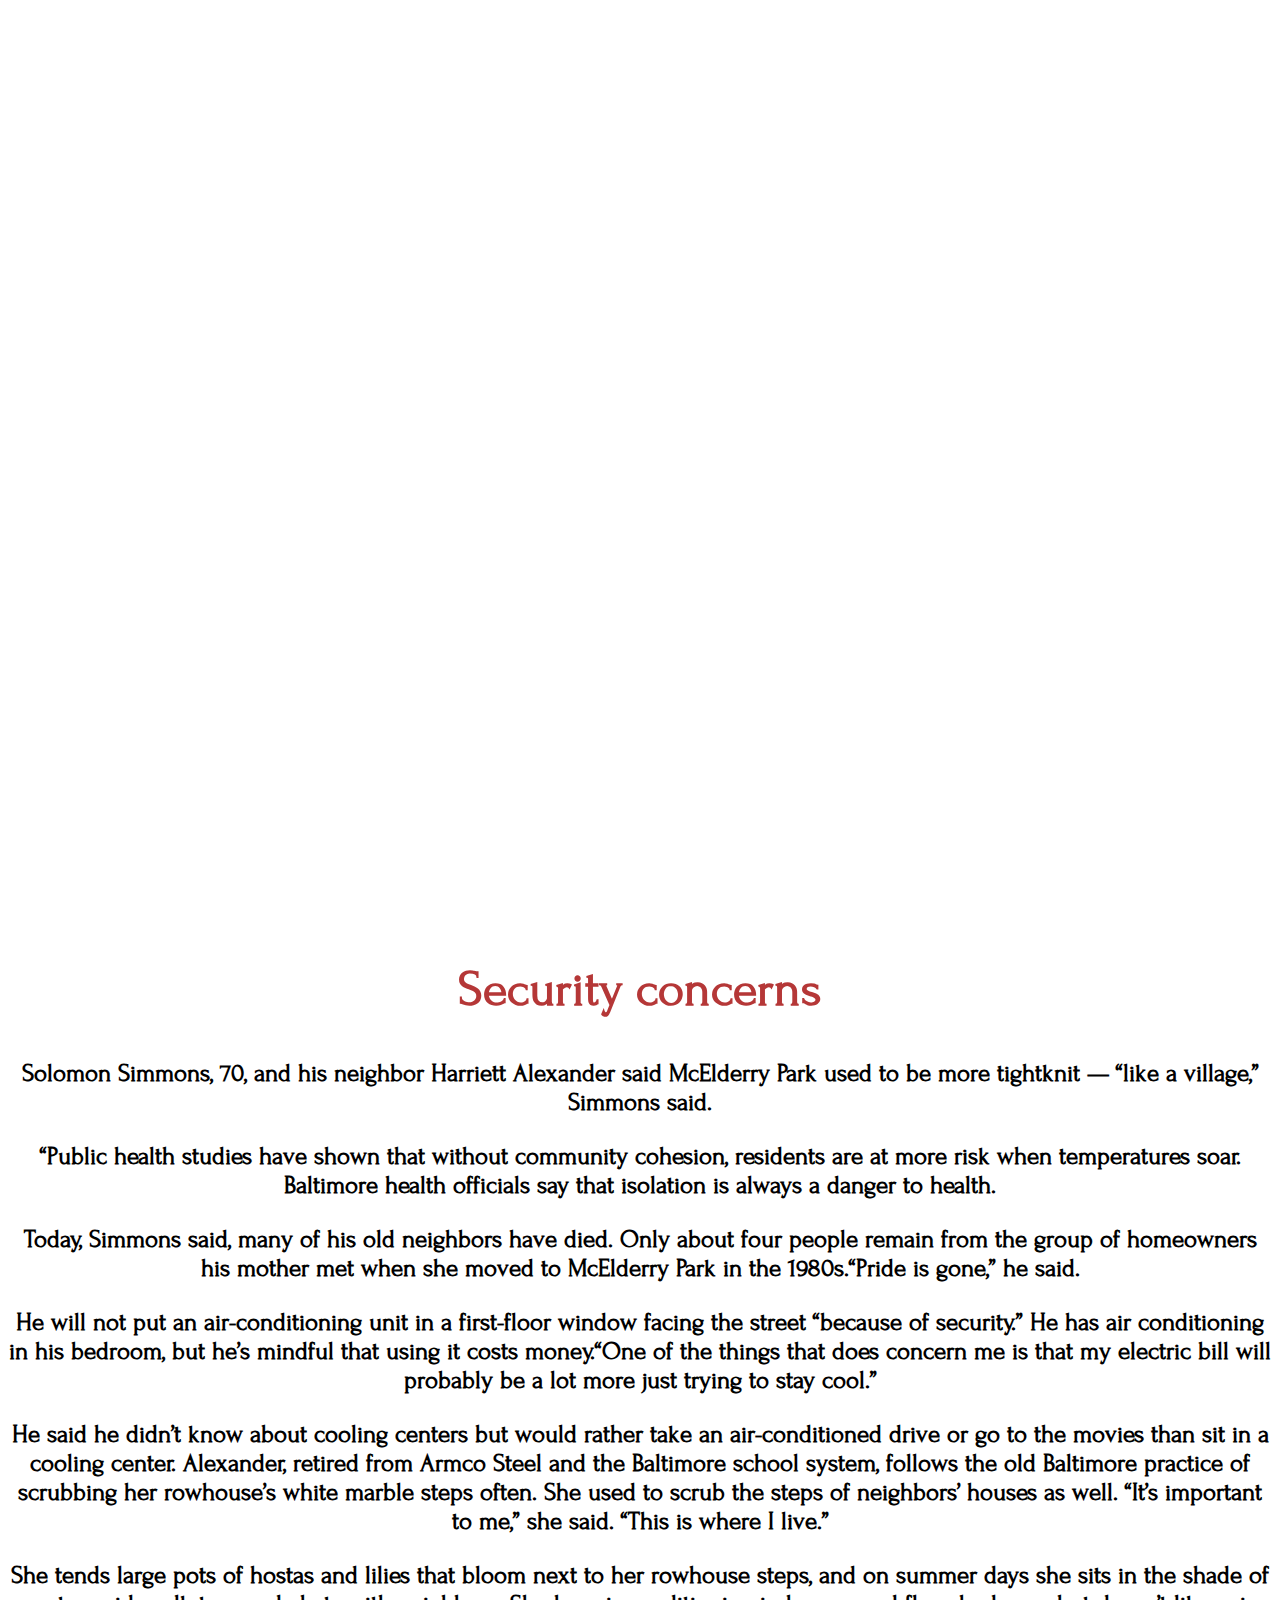
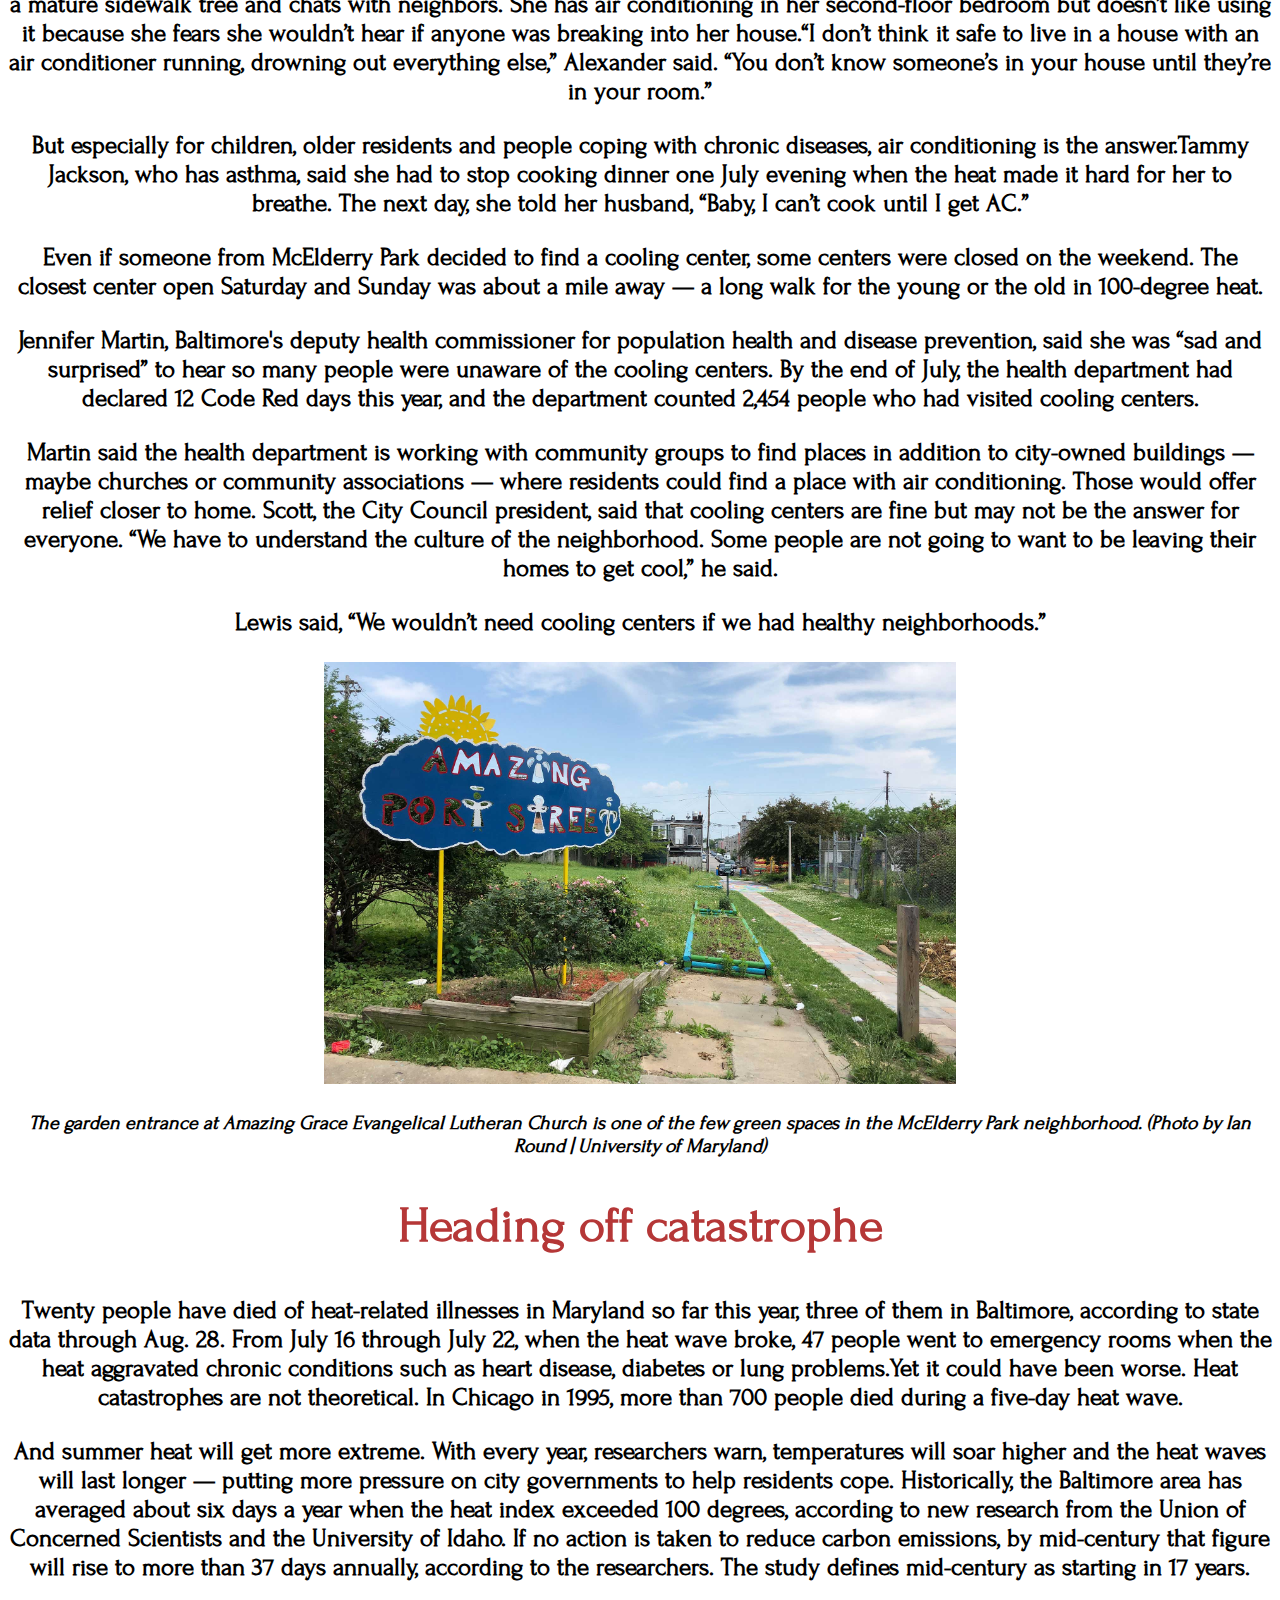
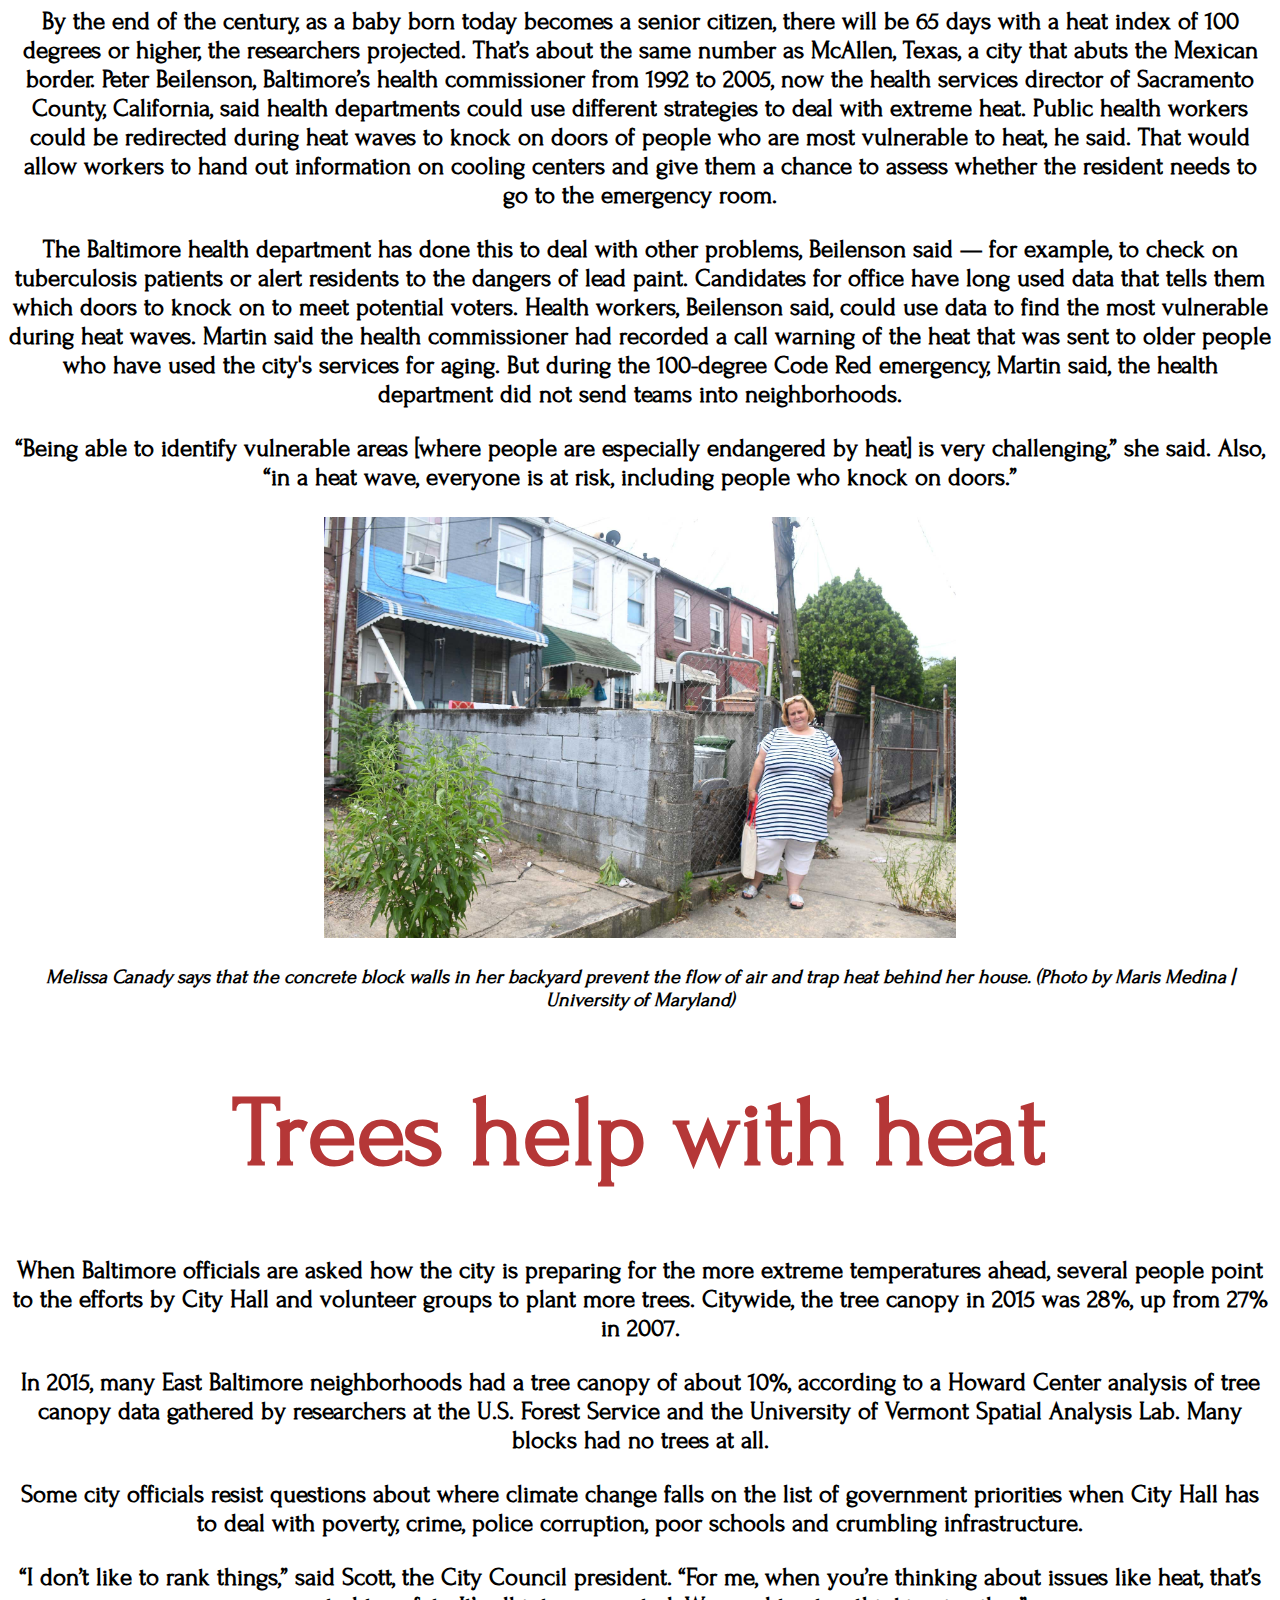
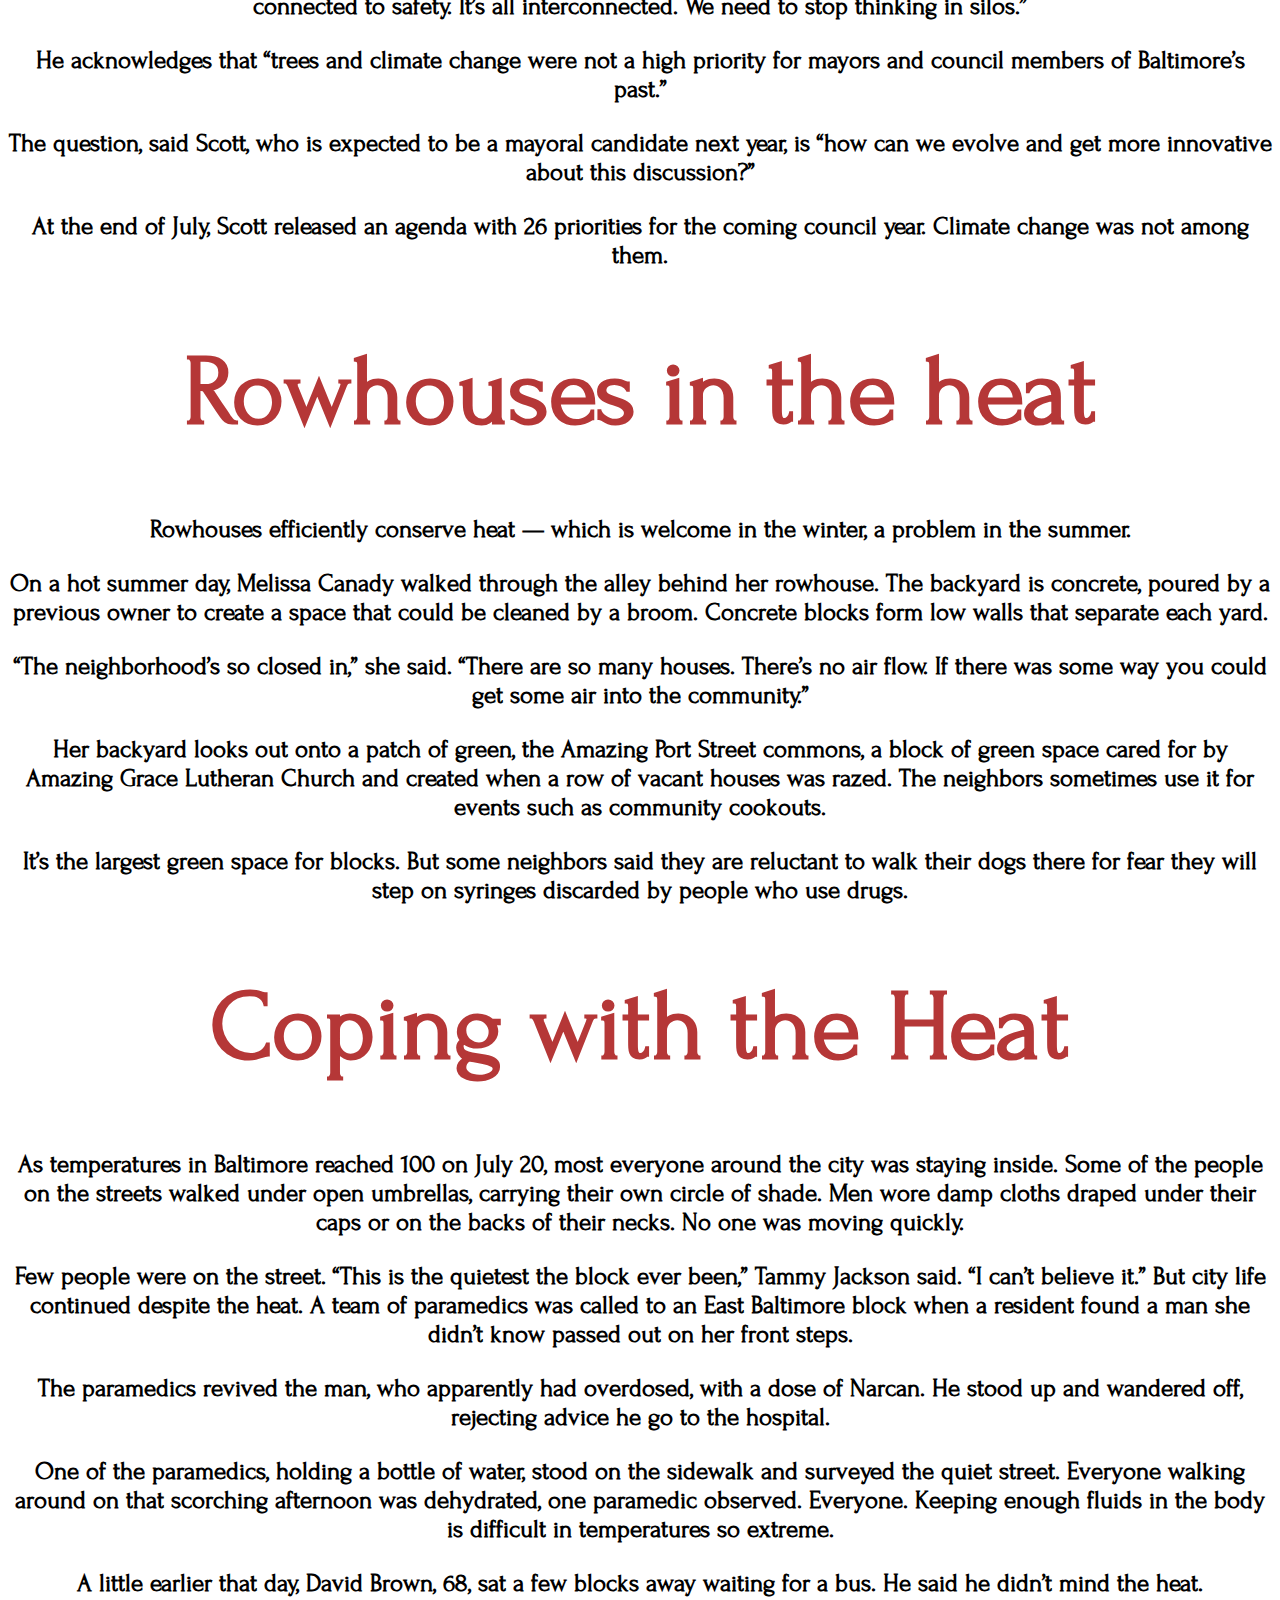
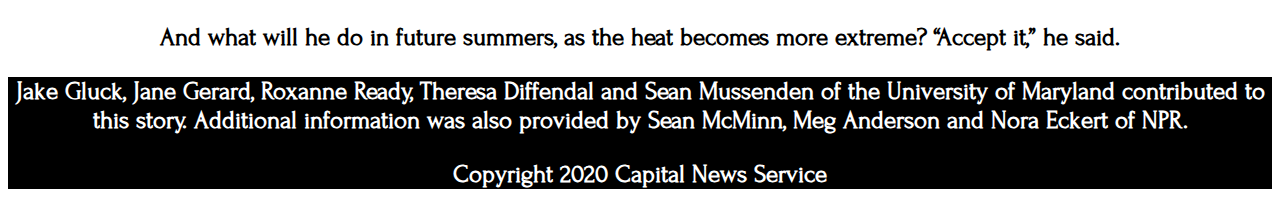
==== commit 33ff8c30: "Update index.html" ====
--- a/climate-crisis-story/index.html
+++ b/climate-crisis-story/index.html
@@ -68,10 +68,10 @@
 <p><i>Source: American Meteorological Society's The State of the Climate in 2018</i></p>
       </div>
     </div>
-    <!-- /#page-content-wrapper -->
-
-  </div>
-  <!-- /#wrapper -->
+
+
+  </div>
+
 
   <!-- Bootstrap core JavaScript -->
   <script src="vendor/jquery/jquery.min.js"></script>
@@ -203,22 +203,15 @@
 </div>
   <p><h3><center>Solomon Simmons, 70, and his neighbor Harriett Alexander said McElderry Park used to be more tightknit — “like a village,” Simmons said.</center></h3></p>
 <p><h3><center>“Public health studies have shown that without community cohesion, residents are at more risk when temperatures soar. Baltimore health officials say that isolation is always a danger to health.</center></h3></p>
-<p><h3><center>Today, Simmons said, many of his old neighbors have died. Only about four people remain from the group of homeowners his mother met when she moved to McElderry Park in the 1980s.</center></h3></p>
-<p><h3><center>“Pride is gone,” he said.</center></h3></p>
-<p><h3><center>He will not put an air-conditioning unit in a first-floor window facing the street “because of security.” He has air conditioning in his bedroom, but he’s mindful that using it costs money.</center></h3></p>
-<p><h3><center>“One of the things that does concern me is that my electric bill will probably be a lot more just trying to stay cool.”
+<p><h3><center>Today, Simmons said, many of his old neighbors have died. Only about four people remain from the group of homeowners his mother met when she moved to McElderry Park in the 1980s.“Pride is gone,” he said.</center></h3></p>
+<p><h3><center>He will not put an air-conditioning unit in a first-floor window facing the street “because of security.” He has air conditioning in his bedroom, but he’s mindful that using it costs money.“One of the things that does concern me is that my electric bill will probably be a lot more just trying to stay cool.”
 </center></h3></p>
-<p><h3><center>He said he didn’t know about cooling centers but would rather take an air-conditioned drive or go to the movies than sit in a cooling center.</center></h3></p>
-<p><h3><center>Alexander, retired from Armco Steel and the Baltimore school system, follows the old Baltimore practice of scrubbing her rowhouse’s white marble steps often. She used to scrub the steps of neighbors’ houses as well. “It’s important to me,” she said. “This is where I live.”</center></h3></p>
-<p><h3><center>She tends large pots of hostas and lilies that bloom next to her rowhouse steps, and on summer days she sits in the shade of a mature sidewalk tree and chats with neighbors. She has air conditioning in her second-floor bedroom but doesn’t like using it because she fears she wouldn’t hear if anyone was breaking into her house.</center></h3></p>
-<p><h3><center>“I don’t think it safe to live in a house with an air conditioner running, drowning out everything else,” Alexander said. “You don’t know someone’s in your house until they’re in your room.”</center></h3></p>
-<p><h3><center>But especially for children, older residents and people coping with chronic diseases, air conditioning is the answer.</center></h3></p>
-<p><h3><center>Tammy Jackson, who has asthma, said she had to stop cooking dinner one July evening when the heat made it hard for her to breathe. The next day, she told her husband, “Baby, I can’t cook until I get AC.”</center></h3></p>
+<p><h3><center>He said he didn’t know about cooling centers but would rather take an air-conditioned drive or go to the movies than sit in a cooling center. Alexander, retired from Armco Steel and the Baltimore school system, follows the old Baltimore practice of scrubbing her rowhouse’s white marble steps often. She used to scrub the steps of neighbors’ houses as well. “It’s important to me,” she said. “This is where I live.”</center></h3></p>
+<p><h3><center>She tends large pots of hostas and lilies that bloom next to her rowhouse steps, and on summer days she sits in the shade of a mature sidewalk tree and chats with neighbors. She has air conditioning in her second-floor bedroom but doesn’t like using it because she fears she wouldn’t hear if anyone was breaking into her house.“I don’t think it safe to live in a house with an air conditioner running, drowning out everything else,” Alexander said. “You don’t know someone’s in your house until they’re in your room.”</center></h3></p>
+<p><h3><center>But especially for children, older residents and people coping with chronic diseases, air conditioning is the answer.Tammy Jackson, who has asthma, said she had to stop cooking dinner one July evening when the heat made it hard for her to breathe. The next day, she told her husband, “Baby, I can’t cook until I get AC.”</center></h3></p>
 <p><h3><center>Even if someone from McElderry Park decided to find a cooling center, some centers were closed on the weekend. The closest center open Saturday and Sunday was about a mile away — a long walk for the young or the old in 100-degree heat.</center></h3></p>
-<p><h3><center>Jennifer Martin, Baltimore's deputy health commissioner for population health and disease prevention, said she was “sad and surprised” to hear so many people were unaware of the cooling centers.</center></h3></p>
-<p><h3><center>By the end of July, the health department had declared 12 Code Red days this year, and the department counted 2,454 people who had visited cooling centers.</center></h3></p>
-<p><h3><center>Martin said the health department is working with community groups to find places in addition to city-owned buildings — maybe churches or community associations — where residents could find a place with air conditioning. Those would offer relief closer to home.</center></h3></p>
-<p><h3><center>Scott, the City Council president, said that cooling centers are fine but may not be the answer for everyone. “We have to understand the culture of the neighborhood. Some people are not going to want to be leaving their homes to get cool,” he said.</center></h3></p>
+<p><h3><center>Jennifer Martin, Baltimore's deputy health commissioner for population health and disease prevention, said she was “sad and surprised” to hear so many people were unaware of the cooling centers. By the end of July, the health department had declared 12 Code Red days this year, and the department counted 2,454 people who had visited cooling centers.</center></h3></p>
+<p><h3><center>Martin said the health department is working with community groups to find places in addition to city-owned buildings — maybe churches or community associations — where residents could find a place with air conditioning. Those would offer relief closer to home. Scott, the City Council president, said that cooling centers are fine but may not be the answer for everyone. “We have to understand the culture of the neighborhood. Some people are not going to want to be leaving their homes to get cool,” he said.</center></h3></p>
 <p><h3><center>Lewis said, “We wouldn’t need cooling centers if we had healthy neighborhoods.”</center></h3></p>
 </div>
 
--- a/climate-crisis-story/stylesheet.css
+++ b/climate-crisis-story/stylesheet.css
@@ -50,7 +50,7 @@
   background-color: #B53737;
   font-weight: 700;
   font-family: 'Forum', cursive;
-  font-size: 100px;
+  font-size: 90px;
 
 }
 
